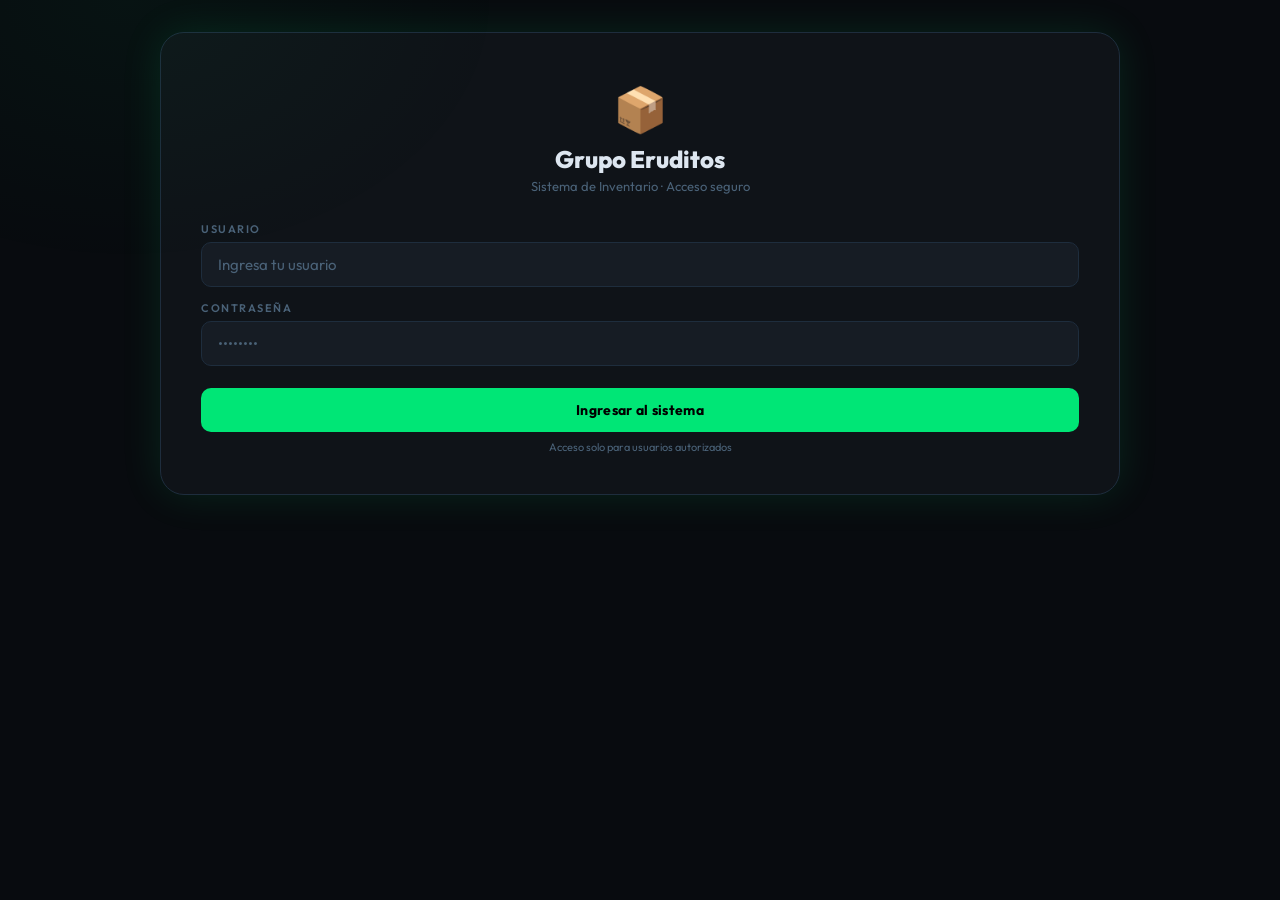
==== index.html @ ba146ebc "Pestañas_reportesPDF" ====
<!DOCTYPE html>
<html lang="es">
    <head>
        <meta charset="UTF-8">
        <meta name="viewport" content="width=device-width, initial-scale=1.0">
        <!--- PWA --->
<link rel="manifest" href="/manifest.json">
        <meta name="theme-color" content="#00e676">
        <meta name="mobile-web-app-capable" content="yes">
        <meta name="apple-mobile-web-app-status-bar-style" content="black-translucent">
        <meta name="apple-mobile-web-app-title" content="Eruditos">
        <link rel="apple-touch-icon" href="/icon192.png">
        <script>
            // TEMA CLARO/OSCURO
            (function() {
                const saved = localStorage.getItem('theme');
                const icon = document.getElementById('themeIcon');
                if (saved === 'light') {
                    document.documentElement.setAttribute('data-theme', 'light');
                    document.querySelector('meta[name=theme-color]').content = '#f0f2f5';
                    if (icon) icon.innerHTML = '<i class="fa-solid fa-sun"></i>';
                } else {
                    if (icon) icon.innerHTML = '<i class="fa-solid fa-moon"></i>';
                }
            })();
            function toggleTheme() {
                /* Circular Reveal al estilo Telegram usando View Transitions API */
                const html = document.documentElement;
                const meta = document.querySelector('meta[name=theme-color]');
                const icon = document.getElementById('themeIcon');
                const btn = document.getElementById('themeToggleBtn');
                const isLight = html.getAttribute('data-theme') === 'light';

                /* Determinar el nuevo tema */
                const newTheme = isLight ? 'dark' : 'light';
                const newThemeColor = newTheme === 'dark' ? '#080b0f' : '#f0f2f5';
                const iconHTML = newTheme === 'dark'
                    ? '<i class="fa-solid fa-moon"></i>'
                    : '<i class="fa-solid fa-sun"></i>';

                /* Calcular posición del botón para iniciar la animación desde ahí */
                if (btn) {
                    const rect = btn.getBoundingClientRect();
                    const cx = rect.left + rect.width / 2;   /* centro X del botón */
                    const cy = rect.top + rect.height / 2;    /* centro Y del botón */

                    /* Calcular el radio máximo necesario para cubrir toda la pantalla */
                    const maxRadius = Math.hypot(
                        Math.max(cx, window.innerWidth - cx),
                        Math.max(cy, window.innerHeight - cy)
                    );

                                        /* Setear variables CSS para la animación circular */
                    /* Solo pasamos coordenadas simples; la lógica de dirección está en los keyframes */
                    html.style.setProperty('--tx', cx + 'px');
                    html.style.setProperty('--ty', cy + 'px');
                    html.style.setProperty('--tr', maxRadius + 'px');
                }

                                /* Verificar soporte de View Transitions API */
                if (document.startViewTransition) {
                    /* Indicar dirección para que CSS sepa qué capa animar */
                    html.setAttribute('data-theme-direction', newTheme === 'light' ? 'expand' : 'retract');

                    /* Navegador moderno: animación circular */
                    document.startViewTransition(function() {
                        /* Cambiar el tema dentro del callback */
                        if (newTheme === 'dark') {
                            html.removeAttribute('data-theme');
                        } else {
                            html.setAttribute('data-theme', 'light');
                        }
                        meta.content = newThemeColor;
                        localStorage.setItem('theme', newTheme);
                        icon.innerHTML = iconHTML;
                    });
                } else {
                    /* Fallback: cambio instantáneo sin animación */
                    if (newTheme === 'dark') {
                        html.removeAttribute('data-theme');
                    } else {
                        html.setAttribute('data-theme', 'light');
                    }
                    meta.content = newThemeColor;
                    localStorage.setItem('theme', newTheme);
                    icon.innerHTML = iconHTML;
                }
            }

            // CODIGO ORIGINAL
            if ('serviceWorker'in navigator) {
                window.addEventListener('load', () => {
                    navigator.serviceWorker.register('/sw.js');
                }
                );
            }
        </script>
        <title>Sistema Inventario — Grupo Eruditos</title>
        <link href="https://fonts.googleapis.com/css2?family=DM+Mono:wght@400;500&family=Outfit:wght@400;600;700;800&display=swap" rel="stylesheet">
        <!-- Font Awesome 6 para iconos vectoriales -->
        <link rel="stylesheet" href="https://cdnjs.cloudflare.com/ajax/libs/font-awesome/6.4.2/css/all.min.css" crossorigin="anonymous" referrerpolicy="no-referrer">
        <!-- Font Awesome 6 para iconos vectoriales -->
        <style>
            :root {
                --bg: #080b0f;
                --surface: #0f1318;
                --surface2: #161c24;
                --surface3: #1c2530;
                --border: #1e2d3d;
                --accent: #00e676;
                --accent-dim: rgba(0,230,118,0.12);
                --accent-glow: rgba(0,230,118,0.25);
                --orange: #ff9800;
                --red: #ff4757;
                --blue: #2979ff;
                --purple: #b388ff;
                --teal: #00bcd4;
                --text: #dde6f0;
                --muted: #4a6278;
                --red-dim: rgba(255,71,87,0.12);
                --orange-dim: rgba(255,152,0,0.15);
                --blue-dim: rgba(41,121,255,0.15);
                --font: 'Outfit',sans-serif;
                --mono: 'DM Mono',monospace;
            }

            /* ===== TEMA CLARO ===== */
            [data-theme='light'] {
                --bg: #f0f2f5;
                --surface: #ffffff;
                --surface2: #f4f6f9;
                --surface3: #e8ecf1;
                --border: #d0d7de;
                --accent: #00c853;
                --accent-dim: rgba(0,200,83,0.10);
                --accent-glow: rgba(0,200,83,0.20);
                --orange: #e65100;
                --red: #d32f2f;
                --blue: #1565c0;
                --purple: #7c4dff;
                --teal: #00838f;
                --red-dim: rgba(211,47,47,0.12);
                --orange-dim: rgba(230,81,0,0.12);
                --blue-dim: rgba(21,101,192,0.12);
                --text: #1a2332;
                --muted: #6b7f94;
            }

            * {
                box-sizing: border-box;
                margin: 0;
                padding: 0;
            }

            body {
                background: var(--bg);
                font-family: var(--font);
                color: var(--text);
                min-height: 100vh;
                display: flex;
                justify-content: center;
                align-items: flex-start;
                padding: 20px 12px 40px;
            }

            /* ===== RESPONSIVE ===== */
            html { transition: padding 0.3s ease; }
            @media (min-width: 768px) {
                body { padding: 24px 32px 48px; }
            }
            @media (min-width: 1024px) {
                body { padding: 32px 48px 64px; }
            }
            @media (min-width: 1440px) {
                body { padding: 40px 64px 80px; }
            }

            body::before {
                content: '';
                position: fixed;
                top: -30vh;
                left: -20vw;
                width: 60vw;
                height: 60vh;
                background: radial-gradient(ellipse,rgba(0,230,118,0.04) 0%,transparent 70%);
                pointer-events: none;
                animation: orb 12s ease-in-out infinite alternate;
            }

            @keyframes orb {
                from {
                    transform: translate(0,0);
                }

                to {
                    transform: translate(20vw,15vh);
                }
            }
            @keyframes slideInFromRight {
                from { opacity: 0; transform: translateX(20px); }
                to   { opacity: 1; transform: translateX(0); }
            }
            @keyframes slideInFromLeft {
                from { opacity: 0; transform: translateX(-20px); }
                to   { opacity: 1; transform: translateX(0); }
            }
            /* Push-out animations para transicion entre pestanas */
            @keyframes slideOutToLeft {
                from { opacity: 1; transform: translateX(0); }
                to   { opacity: 0; transform: translateX(-60px); }
            }
            @keyframes slideOutToRight {
                from { opacity: 1; transform: translateX(0); }
                to   { opacity: 0; transform: translateX(60px); }
            }
            /* Seccion con transicion suave para snap-back/completion */
            .seccion.push-transitioning {
                transition: transform 0.35s cubic-bezier(0.25, 0.8, 0.25, 1), opacity 0.35s ease;
                will-change: transform, opacity;
            }
            .seccion.push-dragging {
                transition: none !important;
                will-change: transform;
                pointer-events: none;
            }
            /* Respetar prefers-reduced-motion */
            @media (prefers-reduced-motion: reduce) {
                .mode-tab .tab-icon,
                .nav-indicator,
                .mode-tab,
                .contenido-slider,
                .seccion,
                .seccion.push-transitioning,
                .seccion.push-dragging {
                    transition: none !important;
                    animation: none !important;
                }
            }
            
            .panel {
                background: var(--surface);
                width: 100%;
                max-width: 480px;
                border-radius: 18px;
                border: 1px solid var(--border);
                box-shadow: 0 0 40px rgba(0,230,118,0.06);
                overflow: hidden;
                transition: box-shadow 0.4s, max-width 0.3s ease;
            }

            @media (min-width: 768px) {
                .panel { max-width: 720px; border-radius: 20px; }
            }
            @media (min-width: 1024px) {
                .panel { max-width: 960px; border-radius: 24px; }
            }
            @media (min-width: 1440px) {
                .panel { max-width: 1200px; border-radius: 28px; }
            }

            .panel.ok {
                box-shadow: 0 0 50px var(--accent-glow);
            }

            .app-header {
                padding: 20px 24px 16px;
                border-bottom: 1px solid var(--border);
                display: flex;
                align-items: center;
                justify-content: space-between;
            }

            @media (min-width: 1024px) {
                .app-header { padding: 24px 32px 18px; }
                .brand h1 { font-size: 22px; }
            }
            @media (min-width: 1440px) {
                .app-header { padding: 28px 40px 20px; }
                .brand h1 { font-size: 24px; }
            }

            .brand h1 {
                font-size: 18px;
                font-weight: 800;
                color: #fff;
                letter-spacing: -0.3px;
            }

            .brand h1 span {
                color: var(--accent);
            }

            .brand small {
                font-size: 11px;
                color: var(--muted);
                font-family: var(--mono);
                letter-spacing: 1px;
            }

            .user-badge {
                display: flex;
                align-items: center;
                gap: 8px;
                background: var(--surface2);
                border: 1px solid var(--border);
                border-radius: 20px;
                padding: 5px 12px 5px 8px;
                font-size: 12px;
                cursor: pointer;
                transition: border-color 0.2s;
            }

            .user-badge:hover {
                border-color: var(--red);
            }

            .user-badge .avatar {
                width: 22px;
                height: 22px;
                border-radius: 50%;
                background: var(--accent-dim);
                display: flex;
                align-items: center;
                justify-content: center;
                font-size: 11px;
            }

            .user-badge .uname {
                font-weight: 600;
                color: #fff;
            }

            .user-badge .logout-hint {
                color: var(--muted);
                font-size: 10px;
            }

            .caja-badge {
                display: none;
                font-size: 9px;
                font-weight: 700;
                letter-spacing: 1px;
                font-family: var(--mono);
                padding: 2px 7px;
                border-radius: 20px;
                background: var(--accent-dim);
                color: var(--accent);
                border: 1px solid var(--accent);
                margin-top: 2px;
            }

            .rol-pill {
                display: inline-block;
                font-size: 9px;
                font-weight: 700;
                letter-spacing: 1px;
                text-transform: uppercase;
                padding: 2px 7px;
                border-radius: 20px;
                font-family: var(--mono);
            }

            .rol-ADMIN {
                background: var(--accent-dim);
                color: var(--accent);
                border: 1px solid var(--accent);
            }

            .rol-VENDEDOR {
                background: var(--orange-dim);
                color: var(--orange);
                border: 1px solid var(--orange);
            }

            .rol-ALMACEN {
                background: var(--blue-dim);
                color: #6eb4ff;
                border: 1px solid var(--blue);
            }

            .panel-body {
                padding: 20px 24px;
                max-height: calc(100vh - 160px);
                overflow-y: auto;
            }

            @media (min-width: 1024px) {
                .panel-body { padding: 24px 32px; max-height: calc(100vh - 140px); }
            }
            @media (min-width: 1440px) {
                .panel-body { padding: 28px 40px; }
            }

            #loginScreen {
                padding: 32px 24px 28px;
            }

            @media (min-width: 1024px) {
                #loginScreen { padding: 48px 40px 40px; }
                .login-logo h2 { font-size: 28px; }
                .login-logo .logo-icon { font-size: 52px; }
            }
            @media (min-width: 1440px) {
                #loginScreen { padding: 56px 48px 48px; }
            }

            .login-logo {
                text-align: center;
                margin-bottom: 28px;
            }

            .login-logo .logo-icon {
                font-size: 44px;
                display: block;
                margin-bottom: 8px;
            }

            .login-logo h2 {
                font-size: 24px;
                font-weight: 800;
                color: var(--text);
            }

            .login-logo p {
                color: var(--muted);
                font-size: 13px;
                margin-top: 4px;
            }

            .field-group {
                margin-bottom: 14px;
            }

            .field-label {
                font-size: 11px;
                font-weight: 600;
                letter-spacing: 1.5px;
                text-transform: uppercase;
                color: var(--muted);
                margin-bottom: 6px;
                display: block;
            }

            input,select,textarea {
                width: 100%;
                padding: 11px 14px;
                background: var(--surface2);
                border: 1px solid var(--border);
                border-radius: 10px;
                color: var(--text);
                font-size: 14px;
                font-family: var(--font);
                transition: border-color 0.2s,box-shadow 0.2s;
                outline: none;
                -webkit-appearance: none;
                -moz-appearance: none;
                appearance: none;
            }

            @media (min-width: 1024px) {
                input, select, textarea { padding: 12px 16px; font-size: 15px; }
            }

            input:focus,select:focus {
                border-color: var(--accent);
                box-shadow: 0 0 0 3px var(--accent-dim);
            }

            input::placeholder {
                color: var(--muted);
            }

            select option {
                background: #1c2530;
                color: #dde6f0;
            }
            [data-theme='light'] select option {
                background: #ffffff;
                color: #1a2332;
            }

            textarea {
                resize: vertical;
                min-height: 70px;
            }

            .btn {
                width: 100%;
                padding: 13px;
                border: none;
                border-radius: 10px;
                font-family: var(--font);
                font-weight: 700;
                font-size: 14px;
                cursor: pointer;
                transition: opacity 0.2s,transform 0.1s;
                letter-spacing: 0.3px;
            }

            .btn:active {
                transform: scale(0.98);
            }

            .btn:disabled {
                opacity: 0.4;
                cursor: not-allowed;
            }

            .btn-primary {
                background: var(--accent);
                color: #000;
            }

            .btn-primary:hover {
                opacity: 0.9;
            }

            .btn-orange {
                background: var(--orange);
                color: #000;
            }

            .btn-blue {
                background: var(--blue);
                color: #fff;
            }

            .btn-green {
                background: #00c853;
                color: #000;
            }

            .btn-red {
                background: var(--red);
                color: #fff;
            }

            .btn-purple {
                background: var(--purple);
                color: #000;
            }

            .btn-teal {
                background: var(--teal);
                color: #000;
            }

            .btn-ghost {
                background: transparent;
                border: 1px solid var(--border);
                color: var(--text);
            }

            .btn-ghost:hover {
                border-color: var(--accent);
                color: var(--accent);
            }

            .btn-sm {
                padding: 7px 12px;
                font-size: 12px;
                width: auto;
            }
            /* ===== BARRA DE NAVEGACION HORIZONTAL SCROLLABLE ===== */
            .mode-tabs {
                display: flex;
                flex-wrap: nowrap;
                overflow-x: auto;
                overflow-y: hidden;
                scroll-behavior: smooth;
                gap: 2px;
                background: var(--surface2);
                border-radius: 12px;
                padding: 6px 4px;
                margin-bottom: 14px;
                border: 1px solid var(--border);
                position: relative;
                scrollbar-width: thin;
                scrollbar-color: var(--accent-dim) transparent;
                -webkit-overflow-scrolling: auto;
            }

            .mode-tabs::-webkit-scrollbar { height: 3px; }
            .mode-tabs::-webkit-scrollbar-track { background: transparent; }
            .mode-tabs::-webkit-scrollbar-thumb {
                background: var(--accent-dim);
                border-radius: 10px;
            }

            /* Indicador animado bajo la pestana activa */
            .nav-indicator {
                position: absolute;
                bottom: 6px;
                height: 3px;
                background: var(--accent);
                border-radius: 3px;
                transition: left 0.35s cubic-bezier(0.25, 0.8, 0.25, 1.2),
                            width 0.35s cubic-bezier(0.25, 0.8, 0.25, 1.2);
                pointer-events: none;
                z-index: 2;
                box-shadow: 0 0 8px var(--accent-glow);
            }

            @media (min-width: 768px) {
                .mode-tabs { gap: 3px; padding: 6px; }
                .mode-tab { padding: 10px 12px; font-size: 12px; }
            }
            @media (min-width: 1024px) {
                .mode-tabs { gap: 4px; padding: 8px; border-radius: 14px; }
                .mode-tab { padding: 12px 16px; font-size: 13px; border-radius: 10px; }
            }
            @media (min-width: 1440px) {
                .mode-tabs { gap: 6px; padding: 8px 10px; }
                .mode-tab { padding: 14px 18px; font-size: 13px; }
            }

            /* Pestana individual */
            .mode-tab {
                flex: 0 0 auto;
                min-width: 60px;
                padding: 8px 10px;
                border-radius: 8px;
                text-align: center;
                cursor: pointer;
                font-size: 10px;
                font-weight: 600;
                color: var(--muted);
                transition: color 0.25s, background 0.25s;
                line-height: 1.3;
                white-space: nowrap;
                position: relative;
                z-index: 1;
                user-select: none;
                -webkit-tap-highlight-color: transparent;
            }

            .mode-tab.active {
                color: var(--accent);
                background: transparent;
            }

            .mode-tab .tab-icon {
                display: block;
                font-size: 16px;
                margin-bottom: 2px;
                transition: transform 0.3s cubic-bezier(0.34, 1.56, 0.64, 1);
            }

            .mode-tab.active .tab-icon {
                transform: scale(1.25);
            }

            @media (hover: hover) {
                .mode-tab:hover { color: var(--text); }
                .mode-tab:hover .tab-icon { transform: scale(1.1); }
                .mode-tab.active:hover { color: var(--accent); }
                .mode-tab.active:hover .tab-icon { transform: scale(1.25); }
            }

            .mode-tab.hidden-tab {
                display: none !important;
            }

            /* ===== CONTENEDOR DE CONTENIDO CON SWIPE ===== */
            .contenido-wrapper {
                position: relative;
                overflow: hidden;
                touch-action: pan-y;
                user-select: none;
                -webkit-user-select: none;
            }

            .contenido-slider {
                display: flex;
                transition: transform 0.35s cubic-bezier(0.25, 0.8, 0.25, 1);
                will-change: transform;
            }

            .contenido-slide {
                flex: 0 0 100%;
                width: 100%;
                min-height: 200px;
            }

            .sub-tabs {
                display: flex;
                gap: 4px;
                background: var(--surface3);
                border-radius: 10px;
                padding: 3px;
                margin-bottom: 14px;
                border: 1px solid var(--border);
                flex-wrap: wrap;
            }

            @media (min-width: 768px) {
                .sub-tabs { gap: 6px; padding: 5px; }
                .sub-tab { padding: 9px 8px; font-size: 12px; }
            }
            @media (min-width: 1024px) {
                .sub-tab { padding: 10px 12px; font-size: 13px; }
            }

            .sub-tab {
                flex: 1;
                padding: 7px 4px;
                border-radius: 7px;
                text-align: center;
                cursor: pointer;
                font-size: 11px;
                font-weight: 600;
                color: var(--muted);
                transition: all 0.2s;
            }

            .sub-tab.active {
                background: var(--surface2);
                color: #fff;
                border: 1px solid var(--border);
            }

            .sub-tab.hidden-tab {
                display: none;
            }

            .section-label {
                font-size: 10px;
                font-weight: 600;
                letter-spacing: 2px;
                text-transform: uppercase;
                color: var(--muted);
                margin-bottom: 10px;
                padding-bottom: 6px;
                border-bottom: 1px solid var(--border);
            }

            .row-2 {
                display: grid;
                grid-template-columns: 1fr 1fr;
                gap: 10px;
            }

            @media (min-width: 1024px) {
                .row-2 { gap: 16px; }
            }

            .row-3 {
                display: grid;
                grid-template-columns: 1fr 1fr 1fr;
                gap: 8px;
            }

            @media (min-width: 1024px) {
                .row-3 { gap: 14px; }
            }
            @media (min-width: 1440px) {
                .row-3 { grid-template-columns: 1fr 1fr 1fr 1fr; }
            }

            .mt-8 {
                margin-top: 8px;
            }

            .mt-12 {
                margin-top: 12px;
            }

            .mb-12 {
                margin-bottom: 12px;
            }

            .autocomplete {
                background: var(--surface3);
                border: 1px solid var(--border);
                border-radius: 8px;
                max-height: 160px;
                overflow-y: auto;
                margin-top: 4px;
                margin-bottom: 8px;
                display: none;
            }

            .autocomplete.show {
                display: block;
            }

            .ac-item {
                padding: 9px 12px;
                cursor: pointer;
                border-bottom: 1px solid var(--border);
                font-size: 13px;
                transition: background 0.15s;
            }

            .ac-item:last-child {
                border-bottom: none;
            }

            .ac-item:hover {
                background: var(--accent-dim);
            }

            .ac-item strong {
                color: var(--accent);
                font-weight: 600;
            }

            .ac-item small {
                color: var(--muted);
                font-size: 11px;
                display: block;
                margin-top: 1px;
            }

            .info-prod {
                font-size: 12px;
                color: var(--muted);
                margin-top: 2px;
                margin-bottom: 8px;
                padding: 8px 12px;
                background: var(--surface2);
                border-radius: 8px;
                border-left: 3px solid var(--accent);
                display: none;
            }

            .info-prod.show {
                display: block;
            }

            .stock-bajo {
                color: var(--red);
                font-weight: 700;
            }

            .carrito-header {
                display: flex;
                justify-content: space-between;
                align-items: center;
                margin: 14px 0 8px;
            }

            .carrito-header h3 {
                font-size: 14px;
                font-weight: 700;
                color: var(--text);
            }

            .carrito-total {
                font-size: 22px;
                font-weight: 800;
                color: var(--accent);
                font-family: var(--mono);
                text-align: right;
                margin: 10px 0 12px;
            }

            @media (min-width: 1024px) {
                .carrito-total { font-size: 28px; }
            }

            .carrito-total small {
                font-size: 12px;
                color: var(--muted);
                font-weight: 400;
            }

            table {
                width: 100%;
                font-size: 12px;
                border-collapse: collapse;
                background: var(--surface2);
                border-radius: 10px;
                overflow: hidden;
                border: 1px solid var(--border);
            }

            @media (min-width: 1024px) {
                table { font-size: 13px; }
                td, th { padding: 10px 10px; }
            }
            @media (min-width: 1440px) {
                table { font-size: 14px; }
                td, th { padding: 12px 14px; }
            }

            td,th {
                padding: 8px 6px;
                border-bottom: 1px solid var(--border);
                text-align: center;
            }

            th {
                background: var(--surface3);
                color: var(--accent);
                font-size: 10px;
                letter-spacing: 1px;
                text-transform: uppercase;
                font-weight: 600;
            }

            tr:last-child td {
                border-bottom: none;
            }

            .col-prod {
                text-align: left;
                padding-left: 10px;
                font-weight: 600;
            }

            .btn-del {
                background: none;
                border: none;
                color: var(--red);
                cursor: pointer;
                font-size: 14px;
                padding: 2px 6px;
                border-radius: 4px;
                transition: background 0.15s;
            }

            .btn-del:hover {
                background: var(--red-dim);
            }

            .estado-pendiente {
                color: var(--orange);
                font-weight: 700;
                font-size: 10px;
            }

            .estado-cancelado {
                color: var(--accent);
                font-weight: 700;
                font-size: 10px;
            }

            .rank-bar-wrap {
                background: var(--surface3);
                border-radius: 6px;
                height: 6px;
                width: 100%;
                margin-top: 4px;
            }

            .rank-bar {
                background: var(--accent);
                border-radius: 6px;
                height: 6px;
                transition: width 0.5s ease;
            }

            .rank-bar.orange {
                background: var(--orange);
            }

            .rank-num {
                font-family: var(--mono);
                font-size: 11px;
                color: var(--muted);
            }

            .reporte-totales {
                display: grid;
                grid-template-columns: 1fr 1fr;
                gap: 8px;
                margin-bottom: 14px;
            }

            @media (min-width: 768px) {
                .reporte-totales { grid-template-columns: 1fr 1fr 1fr; gap: 10px; }
            }
            @media (min-width: 1024px) {
                .reporte-totales { grid-template-columns: 1fr 1fr 1fr 1fr; gap: 12px; }
            }

            .reporte-total-card {
                background: var(--surface2);
                border: 1px solid var(--border);
                border-radius: 10px;
                padding: 10px 12px;
            }

            .reporte-total-card .rtc-label {
                font-size: 9px;
                letter-spacing: 1.5px;
                text-transform: uppercase;
                color: var(--muted);
                margin-bottom: 4px;
            }

            .reporte-total-card .rtc-val {
                font-family: var(--mono);
                font-size: 16px;
                font-weight: 700;
                color: var(--accent);
            }

            .mensaje {
                margin-top: 12px;
                padding: 10px 14px;
                border-radius: 8px;
                font-size: 13px;
                font-weight: 600;
                text-align: center;
                display: none;
                animation: fadeIn 0.2s ease;
            }

            @media (min-width: 1024px) {
                .mensaje { font-size: 14px; padding: 12px 18px; }
            }

            @keyframes fadeIn {
                from {
                    opacity: 0;
                    transform: translateY(-4px);
                }

                to {
                    opacity: 1;
                    transform: translateY(0);
                }
            }

            .msg-ok {
                background: var(--accent-dim);
                color: var(--accent);
                border: 1px solid var(--accent);
            }

            .msg-err {
                background: var(--red-dim);
                color: var(--red);
                border: 1px solid var(--red-dim);
            }

            .loader {
                display: none;
                margin: 10px auto;
                border: 3px solid var(--border);
                border-top: 3px solid var(--accent);
                border-radius: 50%;
                width: 28px;
                height: 28px;
                animation: spin 0.7s linear infinite;
            }

            @keyframes spin {
                0% {
                    transform: rotate(0deg)
                }

                100% {
                    transform: rotate(360deg)
                }
            }

            .search-result {
                background: var(--surface2);
                border: 1px solid var(--border);
                border-radius: 12px;
                padding: 14px;
                margin-top: 12px;
                animation: fadeIn 0.25s ease;
                display: none;
            }

            .search-result.show {
                display: block;
            }

            .sr-name {
                font-size: 16px;
                font-weight: 700;
                color: var(--text);
                margin-bottom: 10px;
                display: flex;
                align-items: center;
                gap: 8px;
            }

            .sr-grid {
                display: grid;
                grid-template-columns: 1fr 1fr;
                gap: 8px;
            }

            @media (min-width: 768px) {
                .sr-grid { grid-template-columns: 1fr 1fr 1fr; gap: 12px; }
            }
            @media (min-width: 1024px) {
                .sr-grid { grid-template-columns: 1fr 1fr 1fr 1fr; gap: 14px; }
            }

            .sr-field {
                background: var(--surface3);
                border-radius: 8px;
                padding: 9px 12px;
                border-left: 2px solid var(--border);
            }

            .sr-field.accent {
                border-left-color: var(--accent);
            }

            .sr-field.orange {
                border-left-color: var(--orange);
            }

            .sr-field.red {
                border-left-color: var(--red);
            }

            .sr-field.blue {
                border-left-color: var(--blue);
            }

            .sr-key {
                font-size: 9px;
                letter-spacing: 1.5px;
                text-transform: uppercase;
                color: var(--muted);
                margin-bottom: 3px;
            }

            .sr-val {
                font-family: var(--mono);
                font-size: 14px;
                font-weight: 500;
                color: #fff;
            }

            .sr-val.ok {
                color: var(--accent);
            }

            .sr-val.warn {
                color: var(--red);
            }

            .sr-val.orange {
                color: var(--orange);
            }

            .search-results-list {
                margin-top: 12px;
            }

            @media (min-width: 1024px) {
                .search-results-list { display: grid; grid-template-columns: 1fr 1fr; gap: 12px; }
            }

            .caja-card {
                background: var(--surface2);
                border: 1px solid var(--border);
                border-radius: 12px;
                padding: 14px;
                margin-bottom: 14px;
            }

            @media (min-width: 768px) {
                .caja-card { padding: 16px; }
            }

            .caja-card .caja-estado-ok {
                color: var(--accent);
                font-weight: 700;
                font-size: 13px;
            }

            .caja-card .caja-estado-err {
                color: var(--red);
                font-weight: 700;
                font-size: 13px;
            }

            .caja-card .caja-detalle {
                font-size: 12px;
                color: var(--muted);
                margin-top: 4px;
                font-family: var(--mono);
            }

            .abono-inline {
                background: var(--surface3);
                border: 1px solid var(--border);
                border-radius: 10px;
                padding: 12px;
                margin-top: 8px;
                display: none;
            }

            .abono-inline.show {
                display: block;
                animation: fadeIn 0.2s ease;
            }

            .tipo-venta {
                color: var(--orange);
                font-weight: 700;
                font-size: 10px;
            }

            .tipo-compra {
                color: #6eb4ff;
                font-weight: 700;
                font-size: 10px;
            }

            .oculto {
                display: none !important;
            }

            .divider {
                height: 1px;
                background: var(--border);
                margin: 16px 0;
            }

            .access-notice {
                font-size: 11px;
                color: var(--muted);
                text-align: center;
                margin-top: 8px;
            }

            .empty-state {
                color: var(--muted);
                text-align: center;
                padding: 20px;
                font-size: 13px;
            }

            .inventario-grid {
                display: grid;
                gap: 10px;
                margin-bottom: 14px;
            }

            @media (min-width: 768px) {
                .inventario-grid { grid-template-columns: 1fr 1fr; gap: 12px; }
            }
            @media (min-width: 1024px) {
                .inventario-grid { grid-template-columns: 1fr 1fr 1fr; gap: 14px; }
            }
            @media (min-width: 1440px) {
                .inventario-grid { grid-template-columns: 1fr 1fr 1fr 1fr; gap: 16px; }
            }

            .inventario-card {
                background: var(--surface2);
                border: 1px solid var(--border);
                border-radius: 10px;
                padding: 12px;
                display: grid;
                grid-template-columns: 60px 1fr 80px;
                gap: 10px;
                align-items: start;
            }

            @media (min-width: 1024px) {
                .inventario-card { grid-template-columns: 80px 1fr 120px; gap: 14px; padding: 16px; }
                .inventario-img { width: 80px; height: 80px; }
                .inventario-info .nombre { font-size: 14px; }
            }

            .inventario-img {
                width: 60px;
                height: 60px;
                border-radius: 8px;
                background: var(--surface3);
                display: flex;
                align-items: center;
                justify-content: center;
                font-size: 24px;
                overflow: hidden;
                border: 1px solid var(--border);
            }

            .inventario-img img {
                width: 100%;
                height: 100%;
                object-fit: cover;
            }

            .inventario-info {
                font-size: 12px;
            }

            .inventario-info .nombre {
                font-weight: 700;
                color: #fff;
                margin-bottom: 4px;
            }

            .inventario-info .detalle {
                color: var(--muted);
                font-size: 11px;
                margin: 2px 0;
            }

            .inventario-actions {
                display: flex;
                flex-direction: column;
                gap: 6px;
            }

            .btn-xs {
                padding: 6px 10px;
                font-size: 11px;
                width: 100%;
                border-radius: 6px;
                border: none;
                cursor: pointer;
                font-weight: 600;
                transition: all 0.2s;
            }

            .btn-xs-edit {
                background: var(--blue);
                color: #fff;
            }

            .btn-xs-edit:hover {
                opacity: 0.9;
            }

            .btn-xs-del {
                background: var(--red);
                color: #fff;
            }

            .btn-xs-del:hover {
                opacity: 0.9;
            }

            .modal-overlay {
                display: none;
                position: fixed;
                top: 0;
                left: 0;
                right: 0;
                bottom: 0;
                background: rgba(0,0,0,0.7);
                z-index: 1000;
                align-items: center;
                justify-content: center;
            }

            .modal-overlay.show {
                display: flex;
            }

            .modal-content {
                background: var(--surface);
                border: 1px solid var(--border);
                border-radius: 14px;
                padding: 20px;
                width: 90%;
                max-width: 400px;
                max-height: 80vh;
                overflow-y: auto;
            }

            @media (min-width: 768px) {
                .modal-content { max-width: 480px; padding: 24px; }
            }
            @media (min-width: 1024px) {
                .modal-content { max-width: 560px; padding: 28px; border-radius: 18px; }
            }

            .modal-header {
                font-size: 16px;
                font-weight: 700;
                color: var(--text);
                margin-bottom: 14px;
                padding-bottom: 10px;
                border-bottom: 1px solid var(--border);
            }

            .modal-close {
                position: absolute;
                top: 14px;
                right: 14px;
                background: none;
                border: none;
                color: var(--muted);
                font-size: 20px;
                cursor: pointer;
            }

            .carrito-miniaturas {
                display: flex;
                gap: 6px;
                margin-top: 8px;
                flex-wrap: wrap;
            }

            .miniatura {
                width: 70px;
                height: 70px;
                border-radius: 6px;
                border: 1px solid var(--accent);
                overflow: hidden;
                cursor: pointer;
                position: relative;
            }

            .miniatura img {
                width: 100%;
                height: 100%;
                object-fit: cover;
            }

            .miniatura-badge {
                position: absolute;
                top: 0;
                right: 0;
                background: var(--accent);
                color: #000;
                font-size: 10px;
                font-weight: 700;
                padding: 2px 4px;
                border-radius: 3px;
            }

            .caja-live-dot {
                display: inline-block;
                width: 7px;
                height: 7px;
                border-radius: 50%;
                background: var(--accent);
                margin-right: 5px;
                animation: pulse-dot 2s ease-in-out infinite;
            }

            @keyframes pulse-dot {
                0%,100% {
                    opacity: 1;
                    transform: scale(1);
                }

                50% {
                    opacity: 0.4;
                    transform: scale(0.7);
                }
            }

            .usuario-card {
                background: var(--surface2);
                border: 1px solid var(--border);
                border-radius: 10px;
                padding: 12px 14px;
                margin-bottom: 10px;
                display: flex;
                align-items: center;
                justify-content: space-between;
                gap: 10px;
            }

            .usuario-card .u-name {
                font-weight: 700;
                color: var(--text);
                font-size: 14px;
            }

            .usuario-card .u-estado-ok {
                font-size: 10px;
                color: var(--accent);
            }

            .usuario-card .u-estado-err {
                font-size: 10px;
                color: var(--red);
            }

            .usuario-card .u-actions {
                display: flex;
                gap: 6px;
                flex-shrink: 0;
            }

            .btn-icon {
                background: var(--surface3);
                border: 1px solid var(--border);
                color: var(--text);
                border-radius: 6px;
                padding: 5px 8px;
                font-size: 12px;
                cursor: pointer;
                transition: all 0.15s;
            }

            .btn-icon:hover {
                border-color: var(--accent);
                color: var(--accent);
            }

            .btn-icon.danger:hover {
                border-color: var(--red);
                color: var(--red);
            }

            .transf-arrow {
                display: flex;
                align-items: center;
                justify-content: center;
                gap: 8px;
                margin: 8px 0;
                font-size: 13px;
                font-weight: 700;
            }

            .transf-arrow .suc-pill {
                background: var(--surface3);
                border: 1px solid var(--border);
                border-radius: 6px;
                padding: 4px 10px;
                color: var(--text);
            }

            .transf-arrow .arrow {
                color: var(--teal);
                font-size: 18px;
            }

            .cierre-resumen {
                background: var(--surface3);
                border: 1px solid var(--border);
                border-radius: 10px;
                padding: 12px;
                margin-top: 10px;
                display: none;
            }

            @media (min-width: 1024px) {
                .cierre-resumen { padding: 16px; }
                .cierre-row { font-size: 14px; }
            }

            .cierre-resumen.show {
                display: block;
                animation: fadeIn 0.2s ease;
            }

            .cierre-row {
                display: flex;
                justify-content: space-between;
                align-items: center;
                padding: 5px 0;
                border-bottom: 1px solid var(--border);
                font-size: 13px;
            }

            .cierre-row:last-child {
                border-bottom: none;
                font-weight: 700;
                font-size: 14px;
            }

            .cierre-row .label {
                color: var(--muted);
            }

            .cierre-row .val {
                font-family: var(--mono);
            }

            .val-pos {
                color: var(--accent);
            }

            .val-neg {
                color: var(--red);
            }

            .val-neu {
                color: var(--text);
            }

            /* Láminas */
            .lamina-card {
                background: var(--surface2);
                border: 1px solid var(--border);
                border-radius: 10px;
                padding: 12px 14px;
                margin-bottom: 10px;
                display: flex;
                align-items: center;
                justify-content: space-between;
                gap: 10px;
                animation: fadeIn 0.2s ease;
            }

            @media (min-width: 1024px) {
                .lamina-card { padding: 14px 18px; }
                .lamina-card .lam-titulo { font-size: 15px; }
            }

            .lamina-card .lam-titulo {
                font-weight: 700;
                color: var(--text);
                font-size: 13px;
                margin-bottom: 3px;
            }

            .lamina-card .lam-meta {
                font-size: 11px;
                color: var(--muted);
            }

            .lamina-card .lam-actions {
                display: flex;
                gap: 6px;
                flex-shrink: 0;
                align-items: center;
            }

            .lam-estado-disponible {
                font-size: 10px;
                font-weight: 700;
                color: var(--accent);
                background: var(--accent-dim);
                border: 1px solid var(--accent);
                border-radius: 20px;
                padding: 2px 8px;
                white-space: nowrap;
            }

            .lam-estado-sinstock {
                font-size: 10px;
                font-weight: 700;
                color: var(--red);
                background: var(--red-dim);
                border: 1px solid var(--red);
                border-radius: 20px;
                padding: 2px 8px;
                white-space: nowrap;
            }

            /* Servicios */
            .srv-resumen-bloque {
                background: var(--surface2);
                border: 1px solid var(--border);
                border-radius: 10px;
                padding: 12px 14px;
                margin-bottom: 10px;
            }

            @media (min-width: 1024px) {
                .srv-resumen-bloque { padding: 16px 18px; }
                .srv-resumen-fila { font-size: 14px; }
            }

            .srv-resumen-titulo {
                font-size: 10px;
                font-weight: 700;
                letter-spacing: 1.5px;
                text-transform: uppercase;
                color: var(--muted);
                margin-bottom: 8px;
            }

            .srv-resumen-fila {
                display: flex;
                justify-content: space-between;
                align-items: center;
                padding: 4px 0;
                border-bottom: 1px solid var(--border);
                font-size: 13px;
            }

            .srv-resumen-fila:last-child {
                border-bottom: none;
                font-weight: 700;
                color: var(--text);
            }

            .srv-resumen-fila .srv-val {
                font-family: var(--mono);
                color: var(--accent);
            }

            .srv-tabla-row td {
                font-size: 11px;
            }

            .srv-sucursal-select {
                margin-bottom: 12px;
            }
  /* Toast */
  #toastContainer {
    position: fixed;
    top: 20px;
    left: 50%;
    transform: translateX(-50%);
    z-index: 9999;
    display: flex;
    flex-direction: column;
    gap: 8px;
    align-items: center;
    pointer-events: none;
  }
  .toast {
    background: var(--surface3);
    border: 1px solid var(--border);
    border-radius: 10px;
    padding: 10px 16px;
    font-size: 13px;
    color: var(--text);
    display: flex;
    align-items: center;
    gap: 12px;
    min-width: 240px;
    max-width: 340px;
    pointer-events: all;
    box-shadow: 0 4px 20px rgba(0,0,0,0.4);
    animation: toastIn 0.25s ease;
  }
  .toast.saliendo { animation: toastOut 0.3s ease forwards; }
  @keyframes toastIn {
    from { opacity:0; transform:translateY(-12px); }
    to   { opacity:1; transform:translateY(0); }
  }
  @keyframes toastOut {
    from { opacity:1; transform:translateY(0); }
    to   { opacity:0; transform:translateY(-12px); }
  }
  .toast-msg { flex:1; font-weight:600; }
  .toast-undo {
    background: var(--accent);
    color: #000;
    border: none;
    border-radius: 6px;
    padding: 4px 10px;
    font-size: 12px;
    font-weight: 700;
    cursor: pointer;
    font-family: var(--font);
    white-space: nowrap;
  }
  .toast-progress {
    position: absolute;
    top: 0; left: 0;
    height: 3px;
    background: var(--accent);
    border-radius: 10px 10px 0 0;
    transition: width linear;
  }

  /*— Swipe en filas del carrito — */
  #carritoBody tr {
    position: relative;
    transition: transform 0.2s ease, opacity 0.2s ease;
  }
  #carritoBody tr.swipe-out {
    transform: translateX(80px);
    opacity: 0;
  }

  /* — Atajos de teclado: highlight del input activo — */
  input:focus { outline: none; }

          /* ============================================
             SCROLLBAR PERSONALIZADA
             ============================================ */
          /* WebKit (Chrome, Safari, Edge, Opera) */
          ::-webkit-scrollbar {
            width: 6px;
            height: 6px;
          }
          ::-webkit-scrollbar-track {
            background: var(--surface2);
            border-radius: 10px;
          }
          ::-webkit-scrollbar-thumb {
            background: var(--border);
            border-radius: 10px;
            transition: background 0.2s;
          }
          ::-webkit-scrollbar-thumb:hover {
            background: var(--accent);
          }
          /* Firefox */
          * {
            scrollbar-width: thin;
            scrollbar-color: var(--border) var(--surface2);
          }
          /* Scrollbar en modo claro */
          [data-theme='light'] ::-webkit-scrollbar-track {
            background: #e8ecf1;
          }
          [data-theme='light'] ::-webkit-scrollbar-thumb {
            background: #c0c8d4;
          }
          [data-theme='light'] ::-webkit-scrollbar-thumb:hover {
            background: #00c853;
          }
          [data-theme='light'] * {
            scrollbar-color: #c0c8d4 #e8ecf1;
          }

          /* Scroll suave en toda la pagina */
          html {
            scroll-behavior: smooth;
          }

          /* ============================================
             ANIMACIONES NUEVAS
             ============================================ */

          /* Pulse sutil para botones principales */
          @keyframes pulse-soft {
            0%, 100% { box-shadow: 0 0 0 0 var(--accent-glow); }
            50% { box-shadow: 0 0 0 6px rgba(0,230,118,0); }
          }
          .btn-primary {
            animation: pulse-soft 2.5s ease-in-out infinite;
          }

          /* Shimmer / brillo tipo loading */
          @keyframes shimmer {
            0% { background-position: -200% 0; }
            100% { background-position: 200% 0; }
          }
          .shimmer {
            background: linear-gradient(90deg, var(--surface2) 25%, var(--surface3) 50%, var(--surface2) 75%);
            background-size: 200% 100%;
            animation: shimmer 1.5s ease-in-out infinite;
            border-radius: 8px;
          }

          /* Slide-in desde abajo (paneles, cards) */
          @keyframes slideUp {
            from { opacity: 0; transform: translateY(20px); }
            to   { opacity: 1; transform: translateY(0); }
          }
          .slide-up {
            animation: slideUp 0.35s ease forwards;
          }

          /* Scale-in (modales, popups) */
          @keyframes scaleIn {
            from { opacity: 0; transform: scale(0.92); }
            to   { opacity: 1; transform: scale(1); }
          }
          .scale-in {
            animation: scaleIn 0.25s ease forwards;
          }

          /* Bounce suave para notificaciones / badges */
          @keyframes bounce-soft {
            0%, 100% { transform: translateY(0); }
            40% { transform: translateY(-4px); }
            60% { transform: translateY(-2px); }
          }
          .bounce-soft {
            animation: bounce-soft 0.6s ease;
          }




          /* Animacion de entrada para el login */
          @keyframes fadeSlideUp {
            from { opacity: 0; transform: translateY(30px); }
            to   { opacity: 1; transform: translateY(0); }
          }
          #loginScreen {
            animation: fadeSlideUp 0.55s ease forwards;
          }

          /* Brillo de entrada del panel */
          @keyframes panelGlow {
            0% { box-shadow: 0 0 10px rgba(0,230,118,0); }
            100% { box-shadow: 0 0 40px rgba(0,230,118,0.12); }
          }
          .panel {
            animation: panelGlow 1.2s ease forwards;
          }

                    /* Transicion suave al cambiar de seccion */
          .seccion-transition {
            animation: fadeIn 0.25s ease;
          }

          /* Hover effects para cards en dispositivos con hover */
          @media (hover: hover) {
            .inventario-card:hover,
            .caja-card:hover,
            .lamina-card:hover,
            .usuario-card:hover,
            .srv-resumen-bloque:hover {
              border-color: var(--accent);
              box-shadow: 0 0 20px var(--accent-dim);
              transition: all 0.25s ease;
            }
          }

          /* En mobile no hay hover, aseguramos que no haya efectos raros */
          @media (hover: none) {
            .inventario-card:hover,
            .caja-card:hover,
            .lamina-card:hover,
            .usuario-card:hover,
            .srv-resumen-bloque:hover {
              border-color: var(--border);
              box-shadow: none;
            }
          }
          /* BOTON TOGGLE TEMA — Circular Reveal (Telegram-style) */
          .theme-toggle {
            background: var(--surface2);
            border: 1px solid var(--border);
            border-radius: 50%;
            width: 38px;
            height: 38px;
            display: flex;
            align-items: center;
            justify-content: center;
            cursor: pointer;
            transition: border-color 0.2s ease, background 0.3s ease, transform 0.2s ease;
            flex-shrink: 0;
            margin-right: 6px;
            position: relative;
            z-index: 100;
          }
          .theme-toggle:hover {
            border-color: var(--accent);
            transform: scale(1.08);
          }
          .theme-toggle:active {
            transform: scale(0.94);
          }
                    .theme-toggle-icon {
            font-size: 17px;
            line-height: 1;
            transition: transform 0.4s cubic-bezier(0.34, 1.56, 0.64, 1);
            display: flex;
            align-items: center;
            justify-content: center;
          }
          /* Luna iluminada en amarillo en tema oscuro */
          .theme-toggle-icon .fa-moon {
            color: #f5c542;
          }
          [data-theme='light'] .theme-toggle-icon {
            transform: rotate(180deg);
          }
          @media (min-width: 1024px) {
            .theme-toggle { width: 42px; height: 42px; }
            .theme-toggle-icon { font-size: 19px; }
          }

                    /* ===== CIRCULAR REVEAL — View Transitions API ===== */
          /*
           * Dirección controlada por data-theme-direction en el HTML:
           *   expand  (→ claro):  anima ::view-transition-new (círculo crece)
           *   retract (→ oscuro): anima ::view-transition-old (círculo se encoge)
           * Esto evita el parpadeo al cambiar a tema claro.
           */

          /* Fondo del viewport durante la transicion (se ve al encogerse la capa old) */
          ::view-transition {
            background-color: var(--bg, #080b0f);
          }

          [data-theme-direction="expand"]::view-transition-new(root) {
            animation: circularRevealExpand 450ms cubic-bezier(0.4, 0, 0.2, 1) forwards;
          }
          [data-theme-direction="expand"]::view-transition-old(root) {
            animation: none;
          }
          [data-theme-direction="retract"]::view-transition-old(root) {
            animation: circularRevealRetract 450ms cubic-bezier(0.4, 0, 0.2, 1) forwards;
          }
          [data-theme-direction="retract"]::view-transition-new(root) {
            animation: none;
            opacity: 0;
          }

                    @keyframes circularRevealExpand {
            from { clip-path: circle(0% at var(--tx, 50%) var(--ty, 50%)); }
            to   { clip-path: circle(var(--tr, 150vmax) at var(--tx, 50%) var(--ty, 50%)); }
          }
          @keyframes circularRevealRetract {
            from { clip-path: circle(var(--tr, 150vmax) at var(--tx, 50%) var(--ty, 50%)); }
            to   { clip-path: circle(0% at var(--tx, 50%) var(--ty, 50%)); }
          }

          /* Respetar prefers-reduced-motion: desactivar animación circular */
          @media (prefers-reduced-motion: reduce) {
            ::view-transition-new(root) {
              animation: none !important;
            }
            ::view-transition-old(root) {
              animation: none !important;
            }
          }


          /* Transicion suave al cambiar de tema */
          *, *::before, *::after {
            transition: background-color 0.3s ease,
                        border-color 0.25s ease,
                        color 0.25s ease,
                        box-shadow 0.25s ease;
          }
          body { transition: background-color 0.3s ease, padding 0.3s ease; }

        /* ===== PDF PRINT STYLES ===== */
        @media print {
          /* Hide everything except the receipt/report */
          body > *:not(#printArea) { display: none !important; }
          #printArea {
            display: block !important;
            position: absolute;
            left: 0;
            top: 0;
            width: 100%;
            padding: 20px;
            font-family: -apple-system, BlinkMacSystemFont, 'Segoe UI', Roboto, sans-serif;
            color: #000;
            background: #fff;
          }
          #printArea * { color: #000 !important; }
          #printArea .print-header { text-align: center; border-bottom: 2px solid #000; padding-bottom: 12px; margin-bottom: 16px; }
          #printArea .print-header .print-logo { font-size: 22px; font-weight: 700; margin: 0 0 4px; }
          #printArea .print-header .print-sub { font-size: 11px; color: #555 !important; }
          #printArea .print-title { font-size: 16px; font-weight: 700; text-align: center; margin: 12px 0; }
          #printArea .print-meta { font-size: 11px; color: #555 !important; margin-bottom: 10px; text-align: center; }
          #printArea table { width: 100%; border-collapse: collapse; font-size: 11px; margin-bottom: 12px; }
          #printArea table th { background: #eee; padding: 6px 8px; text-align: left; border-bottom: 2px solid #000; font-weight: 700; font-size: 10px; }
          #printArea table td { padding: 5px 8px; border-bottom: 1px solid #ddd; }
          #printArea .print-summary { display: flex; gap: 12px; flex-wrap: wrap; margin-top: 10px; }
          #printArea .print-summary-card { border: 1px solid #ddd; padding: 10px 16px; border-radius: 6px; flex: 1; min-width: 120px; text-align: center; }
          #printArea .print-summary-card .psc-label { font-size: 10px; color: #555 !important; }
          #printArea .print-summary-card .psc-val { font-size: 18px; font-weight: 700; }
          #printArea .print-footer { text-align: center; font-size: 10px; color: #888 !important; margin-top: 20px; border-top: 1px solid #ccc; padding-top: 10px; }
          #printArea .print-row-2 { display: flex; gap: 16px; margin-bottom: 8px; }
          #printArea .print-row-2 > div { flex: 1; }
        }
        .no-print { }
        @media print {
          .no-print { display: none !important; }
        }
        </style>
    </head>
    <body>
        <div class="panel" id="mainPanel">
            <div id="loginScreen">
                <div class="login-logo">
                    <span class="logo-icon">📦</span>
                    <h2>Grupo Eruditos</h2>
                    <p>Sistema de Inventario · Acceso seguro</p>
                </div>
                <div class="field-group">
                    <label class="field-label">Usuario</label>
                    <input id="loginUser" type="text" placeholder="Ingresa tu usuario" autocomplete="username" onkeydown="if(event.key==='Enter')loginSubmit()">
                </div>
                <div class="field-group">
                    <label class="field-label">Contraseña</label>
                    <input id="loginPass" type="password" placeholder="••••••••" autocomplete="current-password" onkeydown="if(event.key==='Enter')loginSubmit()">
                </div>
                <div class="loader" id="loginLoader"></div>
                <div id="loginMsg" class="mensaje"></div>
                <button class="btn btn-primary mt-8" onclick="loginSubmit()">Ingresar al sistema</button>
                <p class="access-notice">Acceso solo para usuarios autorizados</p>
            </div>
            <div id="appScreen" class="oculto">
                <div class="app-header">
                    <div class="brand">
                        <h1>
                            📦 <span>Eruditos</span>
                        </h1>
                        <small>INVENTARIO v2.8</small>
                    </div>
                    <button class="theme-toggle" id="themeToggleBtn" onclick="toggleTheme()" title="Cambiar tema claro/oscuro">
                        <span class="theme-toggle-icon" id="themeIcon"><i class="fa-solid fa-moon"></i></span>
                    </button>
                    <div class="user-badge" onclick="cerrarSesion()" title="Cerrar sesión">
                        <div class="avatar">👤</div>
                        <div>
                            <div class="uname" id="badgeUser">-</div>
                            <div id="badgeRol" class="rol-pill"></div>
                            <div id="cajaBadge" class="caja-badge">🟢 CAJA ABIERTA</div>
                            <div class="logout-hint" style="margin-top:2px">Cerrar sesión</div>
                        </div>
                    </div>
                </div>
                <div class="panel-body">
                    <div class="mode-tabs">
                        <div class="nav-indicator" id="navIndicator"></div>
                        <div class="mode-tab" onclick="setModo('VENTA')" id="tab-VENTA" aria-label="Venta">
                            <span class="tab-icon"><i class="fa-solid fa-sack-dollar"></i></span>
                            Venta
                        </div>
                        <div class="mode-tab" onclick="setModo('COMPRA')" id="tab-COMPRA" aria-label="Compra">
                            <span class="tab-icon"><i class="fa-solid fa-cart-shopping"></i></span>
                            Compra
                        </div>
                        <div class="mode-tab" onclick="setModo('GASTO')" id="tab-GASTO" aria-label="Gastos">
                            <span class="tab-icon"><i class="fa-solid fa-hand-holding-dollar"></i></span>
                            Gastos
                        </div>
                        <div class="mode-tab" onclick="setModo('CAJA')" id="tab-CAJA" aria-label="Caja">
                            <span class="tab-icon"><i class="fa-solid fa-cash-register"></i></span>
                            Caja
                        </div>
                        <div class="mode-tab" onclick="setModo('CUENTAS')" id="tab-CUENTAS" aria-label="Cuentas">
                            <span class="tab-icon"><i class="fa-solid fa-file-invoice-dollar"></i></span>
                            Cuentas
                        </div>
                        <div class="mode-tab" onclick="setModo('DEVOLUCIONES')" id="tab-DEVOLUCIONES" aria-label="Devoluciones">
                            <span class="tab-icon"><i class="fa-solid fa-rotate-left"></i></span>
                            Devol.
                        </div>
                        <div class="mode-tab" onclick="setModo('TRANSFERENCIAS')" id="tab-TRANSFERENCIAS" aria-label="Transferencias">
                            <span class="tab-icon"><i class="fa-solid fa-right-left"></i></span>
                            Transf.
                        </div>
                        <div class="mode-tab" onclick="setModo('REPORTES')" id="tab-REPORTES" aria-label="Reportes">
                            <span class="tab-icon"><i class="fa-solid fa-chart-simple"></i></span>
                            Report.
                        </div>
                        <div class="mode-tab" onclick="setModo('BUSQUEDA')" id="tab-BUSQUEDA" aria-label="Buscar">
                            <span class="tab-icon"><i class="fa-solid fa-magnifying-glass"></i></span>
                            Buscar
                        </div>
                        <div class="mode-tab" onclick="setModo('LAMINAS')" id="tab-LAMINAS" aria-label="Laminas">
                            <span class="tab-icon"><i class="fa-solid fa-images"></i></span>
                            Laminas
                        </div>
                        <div class="mode-tab" onclick="setModo('SERVICIOS')" id="tab-SERVICIOS" aria-label="Servicios">
                            <span class="tab-icon"><i class="fa-solid fa-print"></i></span>
                            Servicios
                        </div>
                        <div class="mode-tab" onclick="setModo('INVENTARIO')" id="tab-INVENTARIO" aria-label="Inventario">
                            <span class="tab-icon"><i class="fa-solid fa-boxes-stacked"></i></span>
                            Inventario
                        </div>
                        <div class="mode-tab" onclick="setModo('USUARIOS')" id="tab-USUARIOS" aria-label="Usuarios">
                            <span class="tab-icon"><i class="fa-solid fa-users"></i></span>
                            Usuarios
                        </div>
                    </div>
                    <!-- VENTA -->
                    <div id="seccion-VENTA" class="oculto">
                        <div class="section-label">Registrar venta</div>
                        <div class="row-2 mb-12">
                            <div class="field-group" style="margin:0">
                                <label class="field-label">Sucursal</label>
                                <select id="sucursalVenta">
                                    <option value="">🏪 Seleccionar</option>
                                    <option value="ERUDITOS">ERUDITOS</option>
                                    <option value="CENTRAL">CENTRAL</option>
                                </select>
                            </div>
                            <div class="field-group" style="margin:0">
                                <label class="field-label">Vendedor</label>
                                <input id="usuarioVenta" placeholder="Opcional">
                            </div>
                        </div>
                        <div class="field-group">
                            <label class="field-label">Producto</label>
                            <input id="productoVenta" placeholder="🔎 Escribe para buscar..." onkeyup="buscarProductoVenta()">
                            <div id="listaVenta" class="autocomplete"></div>
                            <div id="infoProductoVenta" class="info-prod"></div>
                        </div>
                        <div class="field-group">
                            <label class="field-label">Cantidad</label>
                            <input id="cantidadVenta" type="number" min="1" placeholder="0">
                        </div>
                        <button class="btn btn-green mb-12" onclick="agregarCarrito()">+ Agregar al carrito</button>
                        <div class="carrito-header">
                            <h3 id="tituloCarrito">
                                🛒 Carrito <span style="color:var(--muted)">(0)</span>
                            </h3>
                        </div>
                        <table>
                            <thead>
                                <tr>
                                    <th class="col-prod">Producto</th>
                                    <th>Cant</th>
                                    <th>Precio</th>
                                    <th>Total</th>
                                    <th></th>
                                </tr>
                            </thead>
                            <tbody id="carritoBody"></tbody>
                        </table>
                        <div id="carritoMiniaturas" class="carrito-miniaturas"></div>
                        <div class="carrito-total">
                            <small>TOTAL A COBRAR</small>
                            <br>
                            <span id="totalVenta">Bs 0.00</span>
                        </div>
                        <div class="row-2 mb-12">
                            <div class="field-group" style="margin:0">
                                <label class="field-label">Método de pago</label>
                                <select id="metodoPagoVenta" onchange="toggleClienteVenta()">
                                    <option value="EFECTIVO">💵 Efectivo</option>
                                    <option value="TRANSFERENCIA">🏦 Transferencia</option>
                                    <option value="CREDITO">📝 Crédito</option>
                                </select>
                            </div>
                            <div class="field-group oculto" style="margin:0" id="campoClienteVenta">
                                <label class="field-label">Cliente</label>
                                <input id="clienteVenta" placeholder="Nombre del cliente">
                            </div>
                        </div>
                        <div class="loader" id="loaderVenta"></div>
                        <button class="btn btn-orange" id="btnCobrar" onclick="cobrar()"><i class="fa-solid fa-cash-register"></i> COBRAR</button>
                        <button class="btn btn-ghost btn-sm no-print" id="btnComprobante" onclick="imprimirComprobante()" style="display:none;margin-top:8px"><i class="fa-solid fa-file-pdf"></i> Comprobante</button>
                    </div>
                    <!-- COMPRA -->
                    <div id="seccion-COMPRA" class="oculto">
                        <div class="section-label">Registrar compra</div>
                        <div class="field-group">
                            <label class="field-label">Sucursal</label>
                            <select id="sucursalCompra">
                                <option value="">🏪 Seleccionar</option>
                                <option value="ERUDITOS">ERUDITOS</option>
                                <option value="CENTRAL">CENTRAL</option>
                            </select>
                        </div>
                        <div class="field-group">
                            <label class="field-label">Producto</label>
                            <input id="productoCompra" placeholder="🔎 Escribe para buscar o crear..." onkeyup="buscarProductoCompra()">
                            <div id="listaCompra" class="autocomplete"></div>
                            <div id="infoCompra" class="info-prod"></div>
                        </div>
                        <div class="field-group">
                            <label class="field-label">Categoría</label>
                            <input id="categoriaCompra" placeholder="Ej: Cartulinas, bolígrafos...">
                        </div>
                        <div class="row-2">
                            <div class="field-group" style="margin:0">
                                <label class="field-label">Costo paquete</label>
                                <input id="costoCompra" type="number" min="0.01" step="0.01" placeholder="Bs 0.00">
                            </div>
                            <div class="field-group" style="margin:0">
                                <label class="field-label">Precio venta</label>
                                <input id="precioVentaCompra" type="number" min="0.01" step="0.01" placeholder="Bs 0.00">
                            </div>
                        </div>
                        <div class="row-2 mt-8">
                            <div class="field-group" style="margin:0">
                                <label class="field-label">Cant. paquetes</label>
                                <input id="cantidadCompra" type="number" min="1" placeholder="0">
                            </div>
                            <div class="field-group" style="margin:0">
                                <label class="field-label">Unid. x paquete</label>
                                <input id="unidadesCompra" type="number" min="1" placeholder="0">
                            </div>
                        </div>
                        <div class="field-group mt-8">
                            <label class="field-label">Proveedor</label>
                            <input id="proveedorCompra" placeholder="Nombre del proveedor">
                        </div>
                        <div class="row-2">
                            <div class="field-group" style="margin:0">
                                <label class="field-label">Fecha entrada</label>
                                <input id="fechaCompra" type="date">
                            </div>
                            <div class="field-group" style="margin:0">
                                <label class="field-label">Ubicación</label>
                                <input id="ubicacionCompra" placeholder="Ej: Mostrador">
                            </div>
                        </div>
                        <div class="row-2 mt-8">
                            <div class="field-group" style="margin:0">
                                <label class="field-label">Método de pago</label>
                                <select id="metodoPagoCompra" onchange="toggleClienteCompra()">
                                    <option value="EFECTIVO">💵 Efectivo</option>
                                    <option value="TRANSFERENCIA">🏦 Transferencia</option>
                                    <option value="CREDITO">📝 Crédito (C×P)</option>
                                </select>
                            </div>
                            <div class="field-group oculto" style="margin:0" id="campoClienteCompra">
                                <label class="field-label">Acreedor</label>
                                <input id="clienteCompra" placeholder="Nombre del acreedor">
                            </div>
                        </div>
                        <div class="loader" id="loaderCompra"></div>
                        <button class="btn btn-green mt-8" onclick="registrarCompra()">✅ Registrar Compra</button>
                    </div>
                    <!-- GASTO -->
                    <div id="seccion-GASTO" class="oculto">
                        <div class="section-label">Registrar gasto operativo</div>
                        <div class="field-group">
                            <label class="field-label">Sucursal</label>
                            <select id="sucursalGasto">
                                <option value="">🏪 Seleccionar</option>
                                <option value="ERUDITOS">ERUDITOS</option>
                                <option value="CENTRAL">CENTRAL</option>
                            </select>
                        </div>
                        <div class="field-group">
                            <label class="field-label">Concepto</label>
                            <input id="gastoConcepto" placeholder="Ej: Mantenimiento, servicios básicos...">
                        </div>
                        <div class="row-2">
                            <div class="field-group" style="margin:0">
                                <label class="field-label">Categoría</label>
                                <select id="gastoCategoria">
                                    <option value="">Seleccionar...</option>
                                    <option value="FIJO">💡 Fijo</option>
                                    <option value="OPERATIVO">🛠️ Operativo</option>
                                    <option value="ADMINISTRATIVO">📝 Administrativo</option>
                                    <option value="VARIABLE">🔀 Variable</option>
                                    <option value="VARIOS O IMPREVISTOS">❓ Varios o imprevistos</option>
                                </select>
                            </div>
                            <div class="field-group" style="margin:0">
                                <label class="field-label">Importe (Bs)</label>
                                <input id="gastoImporte" type="number" min="0.01" step="0.01" placeholder="0.00">
                            </div>
                        </div>
                        <div class="row-2 mt-8">
                            <div class="field-group" style="margin:0">
                                <label class="field-label">Responsable</label>
                                <input id="gastoPersona" placeholder="Nombre">
                            </div>
                            <div class="field-group" style="margin:0">
                                <label class="field-label">Fecha</label>
                                <input id="gastoFecha" type="date">
                            </div>
                        </div>
                        <div class="row-2 mt-8">
                            <div class="field-group" style="margin:0">
                                <label class="field-label">Método de pago</label>
                                <select id="metodoPagoGasto" onchange="toggleAcreedorGasto()">
                                    <option value="EFECTIVO">💵 Efectivo</option>
                                    <option value="TRANSFERENCIA">🏦 Transferencia</option>
                                    <option value="CREDITO">📝 Crédito (C×P)</option>
                                </select>
                            </div>
                            <div class="field-group oculto" style="margin:0" id="campoAcreedorGasto">
                                <label class="field-label">Acreedor</label>
                                <input id="gastoAcreedor" placeholder="Nombre del acreedor">
                            </div>
                        </div>
                        <div class="field-group mt-8">
                            <label class="field-label">Notas</label>
                            <textarea id="gastoNotas" placeholder="Detalles adicionales (opcional)"></textarea>
                        </div>
                        <div class="loader" id="loaderGasto"></div>
                        <button class="btn btn-primary mt-8" onclick="registrarGasto()">💸 Registrar Gasto</button>
                    </div>
                    <!-- CAJA -->
                    <div id="seccion-CAJA" class="oculto">
                        <div class="section-label">Gestión de caja diaria</div>
                        <div style="display:grid;grid-template-columns:1fr 1fr;gap:10px;margin-bottom:14px">
                            <div id="cajaCardEruditos" class="caja-card" style="margin:0">
                                <div class="sr-key" style="margin-bottom:6px">ERUDITOS</div>
                                <div id="cajaTxtEruditos" class="caja-estado-err">🔴 Cerrada</div>
                                <div id="cajaDetEruditos" class="caja-detalle"></div>
                            </div>
                            <div id="cajaCardCentral" class="caja-card" style="margin:0">
                                <div class="sr-key" style="margin-bottom:6px">CENTRAL</div>
                                <div id="cajaTxtCentral" class="caja-estado-err">🔴 Cerrada</div>
                                <div id="cajaDetCentral" class="caja-detalle"></div>
                            </div>
                        </div>
                        <div class="sub-tabs">
                            <div class="sub-tab active" onclick="setSubModoCaja('APERTURA')" id="subtab-caja-APERTURA">🔓 Apertura</div>
                            <div class="sub-tab" onclick="setSubModoCaja('CIERRE')" id="subtab-caja-CIERRE">🔒 Cierre</div>
                            <div class="sub-tab" onclick="setSubModoCaja('APORTES')" id="subtab-caja-APORTES">💼 Aportes</div>
                        </div>
                        <div id="caja-APERTURA">
                            <div class="field-group">
                                <label class="field-label">Sucursal</label>
                                <select id="aperturaSucursal">
                                    <option value="">🏪 Seleccionar</option>
                                    <option value="ERUDITOS">ERUDITOS</option>
                                    <option value="CENTRAL">CENTRAL</option>
                                </select>
                            </div>
                            <div class="field-group">
                                <label class="field-label">Saldo inicial (efectivo en caja)</label>
                                <input id="aperturaSaldo" type="number" min="0" step="0.01" placeholder="Bs 0.00">
                            </div>
                            <div class="field-group">
                                <label class="field-label">Notas (opcional)</label>
                                <input id="aperturaNotas" placeholder="Observaciones de apertura">
                            </div>
                            <div class="loader" id="loaderApertura"></div>
                            <button class="btn btn-primary" onclick="abrirCaja()">🔓 Abrir Caja</button>
                        </div>
                        <div id="caja-CIERRE" class="oculto">
                            <div class="field-group">
                                <label class="field-label">Sucursal a cerrar</label>
                                <select id="cierreCajaId">
                                    <option value="">🏪 Seleccionar sucursal</option>
                                </select>
                            </div>
                            <div class="field-group">
                                <label class="field-label">Saldo final contado (efectivo físico)</label>
                                <input id="cierreSaldo" type="number" min="0" step="0.01" placeholder="Bs 0.00">
                            </div>
                            <div class="field-group">
                                <label class="field-label">Notas de cierre (opcional)</label>
                                <input id="cierreNotas" placeholder="Observaciones de cierre">
                            </div>
                            <div id="cierreResumen" class="cierre-resumen">
                                <div class="cierre-row">
                                    <span class="label">Sistema esperaba</span>
                                    <span class="val val-neu" id="cierreValSistema">—</span>
                                </div>
                                <div class="cierre-row">
                                    <span class="label">Contaste</span>
                                    <span class="val val-neu" id="cierreValContado">—</span>
                                </div>
                                <div class="cierre-row">
                                    <span class="label">Diferencia</span>
                                    <span class="val" id="cierreValDif">—</span>
                                </div>
                            </div>
                            <div class="loader" id="loaderCierre"></div>
                            <button class="btn btn-red mt-8" onclick="cerrarCaja()">🔒 Cerrar Caja</button>
                        </div>
                        <div id="caja-APORTES" class="oculto">
                            <div class="row-2">
                                <div class="field-group" style="margin:0">
                                    <label class="field-label">Sucursal</label>
                                    <select id="aporteSucursal">
                                        <option value="">🏪 Seleccionar</option>
                                        <option value="ERUDITOS">ERUDITOS</option>
                                        <option value="CENTRAL">CENTRAL</option>
                                    </select>
                                </div>
                                <div class="field-group" style="margin:0">
                                    <label class="field-label">Tipo</label>
                                    <select id="aporteTipo">
                                        <option value="APORTE">⬆ Aporte</option>
                                        <option value="RETIRO">⬇ Retiro</option>
                                    </select>
                                </div>
                            </div>
                            <div class="field-group mt-8">
                                <label class="field-label">Concepto</label>
                                <input id="aporteConcepto" placeholder="Ej: Capital inicial, retiro propietario...">
                            </div>
                            <div class="row-2 mt-8">
                                <div class="field-group" style="margin:0">
                                    <label class="field-label">Monto (Bs)</label>
                                    <input id="aporteMonto" type="number" min="0.01" step="0.01" placeholder="0.00">
                                </div>
                                <div class="field-group" style="margin:0">
                                    <label class="field-label">Método</label>
                                    <select id="aporteMetodo">
                                        <option value="EFECTIVO">💵 Efectivo</option>
                                        <option value="TRANSFERENCIA">🏦 Transferencia</option>
                                    </select>
                                </div>
                            </div>
                            <div class="field-group mt-8">
                                <label class="field-label">Fecha</label>
                                <input id="aporteFecha" type="date">
                            </div>
                            <div class="loader" id="loaderAporte"></div>
                            <button class="btn btn-purple mt-8" onclick="registrarAporteRetiro()">💼 Registrar</button>
                        </div>
                    </div>
                    <!-- CUENTAS -->
                    <div id="seccion-CUENTAS" class="oculto">
                        <div class="section-label">Cuentas por cobrar / pagar</div>
                        <div class="sub-tabs">
                            <div class="sub-tab active" onclick="setSubModoCuentas('COBRAR')" id="subtab-cuentas-COBRAR">📥 Por cobrar</div>
                            <div class="sub-tab" onclick="setSubModoCuentas('PAGAR')" id="subtab-cuentas-PAGAR">📤 Por pagar</div>
                        </div>
                        <div id="cuentas-COBRAR">
                            <div class="row-2 mb-12">
                                <div class="field-group" style="margin:0">
                                    <label class="field-label">Sucursal</label>
                                    <select id="filtroCobrarSucursal">
                                        <option value="">Todas</option>
                                        <option value="ERUDITOS">ERUDITOS</option>
                                        <option value="CENTRAL">CENTRAL</option>
                                    </select>
                                </div>
                                <div class="field-group" style="margin:0">
                                    <label class="field-label">Estado</label>
                                    <select id="filtroCobrarEstado">
                                        <option value="PENDIENTE">Pendientes</option>
                                        <option value="">Todas</option>
                                        <option value="CANCELADO">Canceladas</option>
                                    </select>
                                </div>
                            </div>
                            <button class="btn btn-ghost mb-12" onclick="listarCuentasCobrar()">🔄 Cargar cuentas</button>
                            <div class="loader" id="loaderCobrar"></div>
                            <div id="tablaCobrar"></div>
                            <div id="formAbonarCobrar" class="abono-inline">
                                <div class="section-label" style="margin-bottom:10px">Registrar abono</div>
                                <input type="hidden" id="abonarCobrarId">
                                <div class="row-2">
                                    <div class="field-group" style="margin:0">
                                        <label class="field-label">Monto abono</label>
                                        <input id="abonarCobrarMonto" type="number" min="0.01" step="0.01" placeholder="Bs 0.00">
                                    </div>
                                    <div class="field-group" style="margin:0">
                                        <label class="field-label">Método</label>
                                        <select id="abonarCobrarMetodo">
                                            <option value="EFECTIVO">💵 Efectivo</option>
                                            <option value="TRANSFERENCIA">🏦 Transferencia</option>
                                        </select>
                                    </div>
                                </div>
                                <div class="field-group mt-8">
                                    <label class="field-label">Fecha pago</label>
                                    <input id="abonarCobrarFecha" type="date">
                                </div>
                                <div class="loader" id="loaderAbonarCobrar"></div>
                                <div class="row-2 mt-8">
                                    <button class="btn btn-primary" onclick="confirmarAbonoCobrar()">✅ Abonar</button>
                                    <button class="btn btn-ghost" onclick="document.getElementById('formAbonarCobrar').classList.remove('show')">✕ Cancelar</button>
                                </div>
                            </div>
                            <div class="divider"></div>
                            <div class="section-label">Registrar nueva cuenta</div>
                            <div class="row-2">
                                <div class="field-group" style="margin:0">
                                    <label class="field-label">Sucursal</label>
                                    <select id="nuevaCobrarSucursal">
                                        <option value="ERUDITOS">ERUDITOS</option>
                                        <option value="CENTRAL">CENTRAL</option>
                                    </select>
                                </div>
                                <div class="field-group" style="margin:0">
                                    <label class="field-label">Cliente</label>
                                    <input id="nuevaCobrarCliente" placeholder="Nombre del cliente">
                                </div>
                            </div>
                            <div class="field-group mt-8">
                                <label class="field-label">Concepto</label>
                                <input id="nuevaCobrarConcepto" placeholder="Descripción de la deuda">
                            </div>
                            <div class="row-2 mt-8">
                                <div class="field-group" style="margin:0">
                                    <label class="field-label">Total (Bs)</label>
                                    <input id="nuevaCobrarTotal" type="number" min="0.01" step="0.01" placeholder="0.00">
                                </div>
                                <div class="field-group" style="margin:0">
                                    <label class="field-label">Abono inicial</label>
                                    <input id="nuevaCobrarAbono" type="number" min="0" step="0.01" placeholder="0.00">
                                </div>
                            </div>
                            <div class="loader" id="loaderNuevaCobrar"></div>
                            <button class="btn btn-blue mt-8" onclick="registrarCuentaCobrar()">➕ Registrar cuenta</button>
                        </div>
                        <div id="cuentas-PAGAR" class="oculto">
                            <div class="row-2 mb-12">
                                <div class="field-group" style="margin:0">
                                    <label class="field-label">Sucursal</label>
                                    <select id="filtroPagarSucursal">
                                        <option value="">Todas</option>
                                        <option value="ERUDITOS">ERUDITOS</option>
                                        <option value="CENTRAL">CENTRAL</option>
                                    </select>
                                </div>
                                <div class="field-group" style="margin:0">
                                    <label class="field-label">Estado</label>
                                    <select id="filtroPagarEstado">
                                        <option value="PENDIENTE">Pendientes</option>
                                        <option value="">Todas</option>
                                        <option value="CANCELADO">Canceladas</option>
                                    </select>
                                </div>
                            </div>
                            <button class="btn btn-ghost mb-12" onclick="listarCuentasPagar()">🔄 Cargar cuentas</button>
                            <div class="loader" id="loaderPagar"></div>
                            <div id="tablaPagar"></div>
                            <div id="formAbonarPagar" class="abono-inline">
                                <div class="section-label" style="margin-bottom:10px">Registrar pago</div>
                                <input type="hidden" id="abonarPagarId">
                                <div class="row-2">
                                    <div class="field-group" style="margin:0">
                                        <label class="field-label">Monto pago</label>
                                        <input id="abonarPagarMonto" type="number" min="0.01" step="0.01" placeholder="Bs 0.00">
                                    </div>
                                    <div class="field-group" style="margin:0">
                                        <label class="field-label">Método</label>
                                        <select id="abonarPagarMetodo">
                                            <option value="EFECTIVO">💵 Efectivo</option>
                                            <option value="TRANSFERENCIA">🏦 Transferencia</option>
                                        </select>
                                    </div>
                                </div>
                                <div class="field-group mt-8">
                                    <label class="field-label">Fecha pago</label>
                                    <input id="abonarPagarFecha" type="date">
                                </div>
                                <div class="loader" id="loaderAbonarPagar"></div>
                                <div class="row-2 mt-8">
                                    <button class="btn btn-primary" onclick="confirmarAbonoPagar()">✅ Registrar pago</button>
                                    <button class="btn btn-ghost" onclick="document.getElementById('formAbonarPagar').classList.remove('show')">✕ Cancelar</button>
                                </div>
                            </div>
                            <div class="divider"></div>
                            <div class="section-label">Registrar nueva cuenta</div>
                            <div class="row-2">
                                <div class="field-group" style="margin:0">
                                    <label class="field-label">Sucursal</label>
                                    <select id="nuevaPagarSucursal">
                                        <option value="ERUDITOS">ERUDITOS</option>
                                        <option value="CENTRAL">CENTRAL</option>
                                    </select>
                                </div>
                                <div class="field-group" style="margin:0">
                                    <label class="field-label">Proveedor</label>
                                    <input id="nuevaPagarProveedor" placeholder="Nombre del proveedor">
                                </div>
                            </div>
                            <div class="field-group mt-8">
                                <label class="field-label">Concepto</label>
                                <input id="nuevaPagarConcepto" placeholder="Descripción de la deuda">
                            </div>
                            <div class="row-2 mt-8">
                                <div class="field-group" style="margin:0">
                                    <label class="field-label">Total (Bs)</label>
                                    <input id="nuevaPagarTotal" type="number" min="0.01" step="0.01" placeholder="0.00">
                                </div>
                                <div class="field-group" style="margin:0">
                                    <label class="field-label">Abono inicial</label>
                                    <input id="nuevaPagarAbono" type="number" min="0" step="0.01" placeholder="0.00">
                                </div>
                            </div>
                            <div class="loader" id="loaderNuevaPagar"></div>
                            <button class="btn btn-blue mt-8" onclick="registrarCuentaPagar()">➕ Registrar cuenta</button>
                        </div>
                    </div>
                    <!-- DEVOLUCIONES -->
                    <div id="seccion-DEVOLUCIONES" class="oculto">
                        <div class="section-label">Devoluciones</div>
                        <div class="sub-tabs">
                            <div class="sub-tab active" onclick="setSubModoDevol('REGISTRAR')" id="subtab-devol-REGISTRAR">📝 Registrar</div>
                            <div class="sub-tab" onclick="setSubModoDevol('LISTAR')" id="subtab-devol-LISTAR">📋 Historial</div>
                        </div>
                        <div id="devol-REGISTRAR">
                            <div class="row-2">
                                <div class="field-group" style="margin:0">
                                    <label class="field-label">Sucursal</label>
                                    <select id="devolSucursal" onchange="limpiarBuscadorDevol()">
                                        <option value="">🏪 Seleccionar</option>
                                        <option value="ERUDITOS">ERUDITOS</option>
                                        <option value="CENTRAL">CENTRAL</option>
                                    </select>
                                </div>
                                <div class="field-group" style="margin:0">
                                    <label class="field-label">Tipo</label>
                                    <select id="devolTipo" onchange="limpiarBuscadorDevol()">
                                        <option value="VENTA">↩ Devolución de Venta</option>
                                        <option value="COMPRA">↪ Devolución de Compra</option>
                                    </select>
                                </div>
                            </div>
                            <div class="section-label mt-8">Buscar transacción a devolver</div>
                            <div class="row-2">
                                <div class="field-group" style="margin:0">
                                    <label class="field-label">Producto</label>
                                    <input id="devolBuscProducto" placeholder="🔎 Ej: Cartulina..." onkeyup="buscarTransaccionDevol()">
                                </div>
                                <div class="field-group" style="margin:0">
                                    <label class="field-label">Cliente/Proveedor</label>
                                    <input id="devolBuscClienteProv" placeholder="Nombre..." onkeyup="buscarTransaccionDevol()">
                                </div>
                            </div>
                            <div class="loader" id="loaderBuscDevol" style="display:none;margin:10px auto"></div>
                            <div id="resultadosBuscDevol" style="margin-top:10px"></div>
                            <input type="hidden" id="devolReferenciaId">
                            <div class="field-group" id="devolProductoSeleccionado" style="display:none;background:var(--surface2);border-left:3px solid var(--accent);padding:10px;border-radius:8px">
                                <div style="font-size:11px;color:var(--muted);letter-spacing:1px;text-transform:uppercase;margin-bottom:6px">Transacción seleccionada</div>
                                <div id="devolProductoSeleccionadoTexto" style="font-weight:600;color:var(--text);font-size:14px"></div>
                            </div>
                            <div class="row-2">
                                <div class="field-group" style="margin:0">
                                    <label class="field-label">Cantidad</label>
                                    <input id="devolCantidad" type="number" min="1" placeholder="0">
                                </div>
                                <div class="field-group" style="margin:0">
                                    <label class="field-label">Precio unitario (Bs)</label>
                                    <input id="devolPrecio" type="number" min="0.01" step="0.01" placeholder="0.00">
                                </div>
                            </div>
                            <div class="field-group mt-8">
                                <label class="field-label">Motivo</label>
                                <select id="devolMotivo">
                                    <option value="PRODUCTO_DEFECTUOSO">🔧 Producto defectuoso</option>
                                    <option value="ERROR_FACTURACION">📄 Error de facturación</option>
                                    <option value="PRODUCTO_INCORRECTO">📦 Producto incorrecto</option>
                                    <option value="EXCESO_STOCK">📊 Exceso de stock</option>
                                    <option value="OTRO">❓ Otro</option>
                                </select>
                            </div>
                            <div class="field-group">
                                <label class="field-label">Cliente / Proveedor (opcional)</label>
                                <input id="devolClienteProveedor" placeholder="Nombre de quien devuelve">
                            </div>
                            <div class="field-group">
                                <label class="field-label">Notas (opcional)</label>
                                <textarea id="devolNotas" placeholder="Observaciones adicionales..."></textarea>
                            </div>
                            <div class="loader" id="loaderDevol"></div>
                            <button class="btn btn-teal" onclick="registrarDevolucion()">↩ Registrar Devolución</button>
                        </div>
                        <div id="devol-LISTAR" class="oculto">
                            <div class="row-2 mb-12">
                                <div class="field-group" style="margin:0">
                                    <label class="field-label">Sucursal</label>
                                    <select id="filtroDevSucursal">
                                        <option value="">Todas</option>
                                        <option value="ERUDITOS">ERUDITOS</option>
                                        <option value="CENTRAL">CENTRAL</option>
                                    </select>
                                </div>
                                <div class="field-group" style="margin:0">
                                    <label class="field-label">Tipo</label>
                                    <select id="filtroDevTipo">
                                        <option value="">Todos</option>
                                        <option value="VENTA">Devolución venta</option>
                                        <option value="COMPRA">Devolución compra</option>
                                    </select>
                                </div>
                            </div>
                            <button class="btn btn-ghost mb-12" onclick="listarDevoluciones()">🔄 Cargar historial</button>
                            <div class="loader" id="loaderListarDevol"></div>
                            <div id="tablaDevol"></div>
                            <div id="paginDevol" style="display:none;justify-content:space-between;align-items:center;margin-top:10px">
                                <button class="btn-ghost btn-sm btn" onclick="cambiarPaginaDevol(-1)">← Anterior</button>
                                <span id="paginDevol-info" style="font-size:12px;color:var(--muted);font-family:var(--mono)"></span>
                                <button class="btn-ghost btn-sm btn" onclick="cambiarPaginaDevol(1)">Siguiente →</button>
                            </div>
                        </div>
                    </div>
                    <!-- TRANSFERENCIAS -->
                    <div id="seccion-TRANSFERENCIAS" class="oculto">
                        <div class="section-label">Transferencia entre sucursales</div>
                        <div class="sub-tabs">
                            <div class="sub-tab active" onclick="setSubModoTransf('REGISTRAR')" id="subtab-transf-REGISTRAR">📦 Registrar</div>
                            <div class="sub-tab" onclick="setSubModoTransf('HISTORIAL')" id="subtab-transf-HISTORIAL">📋 Historial</div>
                        </div>
                        <div id="transf-REGISTRAR">
                            <div class="field-group">
                                <label class="field-label">Producto</label>
                                <input id="transfProducto" placeholder="🔎 Escribe para buscar..." onkeyup="buscarProductoTransf()">
                                <div id="listaTransf" class="autocomplete"></div>
                                <div id="infoTransf" class="info-prod"></div>
                            </div>
                            <div class="row-2">
                                <div class="field-group" style="margin:0">
                                    <label class="field-label">Sucursal origen</label>
                                    <select id="transfOrigen" onchange="actualizarInfoTransf()">
                                        <option value="">🏪 Seleccionar</option>
                                        <option value="ERUDITOS">ERUDITOS</option>
                                        <option value="CENTRAL">CENTRAL</option>
                                    </select>
                                </div>
                                <div class="field-group" style="margin:0">
                                    <label class="field-label">Sucursal destino</label>
                                    <select id="transfDestino">
                                        <option value="">🏪 Seleccionar</option>
                                        <option value="ERUDITOS">ERUDITOS</option>
                                        <option value="CENTRAL">CENTRAL</option>
                                    </select>
                                </div>
                            </div>
                            <div class="transf-arrow" id="transfArrowDisplay" style="display:none">
                                <span class="suc-pill" id="transfArrowOrigen">—</span>
                                <span class="arrow">→</span>
                                <span class="suc-pill" id="transfArrowDestino">—</span>
                            </div>
                            <div class="field-group mt-8">
                                <label class="field-label">Cantidad a transferir</label>
                                <input id="transfCantidad" type="number" min="1" placeholder="0">
                            </div>
                            <div class="field-group">
                                <label class="field-label">Motivo (opcional)</label>
                                <input id="transfMotivo" placeholder="Ej: Reposición, exceso de stock...">
                            </div>
                            <div class="field-group">
                                <label class="field-label">Notas (opcional)</label>
                                <textarea id="transfNotas" placeholder="Observaciones adicionales..." style="min-height:50px"></textarea>
                            </div>
                            <div class="loader" id="loaderTransf"></div>
                            <button class="btn btn-teal" onclick="registrarTransferencia()">🔄 Transferir</button>
                        </div>
                        <div id="transf-HISTORIAL" class="oculto">
                            <div class="row-2 mb-12">
                                <div class="field-group" style="margin:0">
                                    <label class="field-label">Origen</label>
                                    <select id="filtroTransfOrigen">
                                        <option value="">Todas</option>
                                        <option value="ERUDITOS">ERUDITOS</option>
                                        <option value="CENTRAL">CENTRAL</option>
                                    </select>
                                </div>
                                <div class="field-group" style="margin:0">
                                    <label class="field-label">Destino</label>
                                    <select id="filtroTransfDestino">
                                        <option value="">Todas</option>
                                        <option value="ERUDITOS">ERUDITOS</option>
                                        <option value="CENTRAL">CENTRAL</option>
                                    </select>
                                </div>
                            </div>
                            <button class="btn btn-ghost mb-12" onclick="listarTransferencias()">🔄 Cargar historial</button>
                            <div class="loader" id="loaderListarTransf"></div>
                            <div id="tablaTransf"></div>
                            <div id="paginTransf" style="display:none;justify-content:space-between;align-items:center;margin-top:10px">
                                <button class="btn-ghost btn-sm btn" onclick="cambiarPaginaTransf(-1)">← Anterior</button>
                                <span id="paginTransf-info" style="font-size:12px;color:var(--muted);font-family:var(--mono)"></span>
                                <button class="btn-ghost btn-sm btn" onclick="cambiarPaginaTransf(1)">Siguiente →</button>
                            </div>
                        </div>
                    </div>
                    <!-- REPORTES -->
                    <div id="seccion-REPORTES" class="oculto">
                        <div class="section-label">Reportes de ventas</div>
                        <div class="sub-tabs">
                            <div class="sub-tab active" onclick="setSubModoReportes('MAS')" id="subtab-rep-MAS">🏆 Más vendidos</div>
                            <div class="sub-tab" onclick="setSubModoReportes('MENOS')" id="subtab-rep-MENOS">📉 Menos vendidos</div>
                            <div class="sub-tab" onclick="setSubModoReportes('STOCK')" id="subtab-rep-STOCK">📦 Alertas y stock</div>
                            <div class="sub-tab hidden-tab" onclick="setSubModoReportes('FINANCIERO')" id="subtab-rep-FINANCIERO">💰 Financiero</div>
                        </div>
                        <div id="reportes-filtros">
                            <div class="row-2">
                                <div class="field-group" style="margin:0">
                                    <label class="field-label">Sucursal</label>
                                    <select id="repSucursal">
                                        <option value="">Todas</option>
                                        <option value="ERUDITOS">ERUDITOS</option>
                                        <option value="CENTRAL">CENTRAL</option>
                                    </select>
                                </div>
                                <div class="field-group" style="margin:0">
                                    <label class="field-label">Top N productos</label>
                                    <select id="repLimite">
                                        <option value="5">Top 5</option>
                                        <option value="10" selected>Top 10</option>
                                        <option value="20">Top 20</option>
                                        <option value="50">Top 50</option>
                                    </select>
                                </div>
                            </div>
                            <div class="row-2 mt-8">
                                <div class="field-group" style="margin:0">
                                    <label class="field-label">Fecha desde</label>
                                    <input id="repFechaDesde" type="date">
                                </div>
                                <div class="field-group" style="margin:0">
                                    <label class="field-label">Fecha hasta</label>
                                    <input id="repFechaHasta" type="date">
                                </div>
                            </div>
                        </div>
                        <div id="rep-MAS">
                            <div class="loader" id="loaderRepMas"></div>
                            <button class="btn btn-orange mt-8 mb-12" onclick="cargarMasVendidos()"><i class="fa-solid fa-magnifying-glass"></i> Generar reporte</button>
                            <button class="btn btn-ghost btn-sm ml-8 no-print" onclick="imprimirReporteMasVendidos()" id="btnPdfMasVendidos" style="display:none"><i class="fa-solid fa-file-pdf"></i> PDF</button>
                            <div id="totalesMas" class="reporte-totales" style="display:none"></div>
                            <div id="tablaRepMas"></div>
                        </div>
                        <div id="rep-MENOS" class="oculto">
                            <div class="loader" id="loaderRepMenos"></div>
                            <button class="btn btn-orange mt-8 mb-12" onclick="cargarMenosVendidos()"><i class="fa-solid fa-magnifying-glass"></i> Generar</button>
                            <button class="btn btn-ghost btn-sm ml-8 no-print" onclick="imprimirReporteMenosVendidos()" id="btnPdfMenosVendidos" style="display:none"><i class="fa-solid fa-file-pdf"></i> PDF</button>
                            <div id="totalesMenos" class="reporte-totales" style="display:none"></div>
                            <div id="tablaRepMenos"></div>
                        </div>
                        <!-- Reportes de Stock -->
                        <div id="rep-STOCK" class="oculto">
                            <div class="sub-tabs mb-8" style="border-bottom:none;">
                                <div class="sub-tab active" onclick="setReporteStock('ALERTAS')" id="subtab-stock-ALERTAS">&#9888; Alertas</div>
                                <div class="sub-tab" onclick="setReporteStock('ROTACION')" id="subtab-stock-ROTACION">&#128260; Rotacion</div>
                                <div class="sub-tab" onclick="setReporteStock('VALORIZACION')" id="subtab-stock-VALORIZACION">&#128142; Valorizacion</div>
                                <div class="sub-tab" onclick="setReporteStock('MOVIMIENTOS')" id="subtab-stock-MOVIMIENTOS">&#128203; Movimientos</div>
                            </div>
                            <div id="stock-ALERTAS">
                                <div class="field-group">
                                    <label class="field-label">Sucursal</label>
                                    <select id="alertaSucursal"><option value="">Todas</option><option value="ERUDITOS">ERUDITOS</option><option value="CENTRAL">CENTRAL</option></select>
                                </div>
                                <div class="field-group">
                                    <label class="field-label">Estado</label>
                                    <select id="alertaEstado"><option value="">Todos</option><option value="AGOTADO">&#128308; Agotado</option><option value="BAJO">&#128992; Bajo</option><option value="OK">&#128994; OK</option></select>
                                </div>
                                <div class="loader" id="loaderAlerta"></div>
                                <button class="btn btn-primary mt-8 mb-12" onclick="cargarStockAlertas()"><i class="fa-solid fa-magnifying-glass"></i> Consultar</button>
                                <button class="btn btn-ghost btn-sm ml-8 no-print" onclick="imprimirReporteAlertas()" id="btnPdfAlertas" style="display:none"><i class="fa-solid fa-file-pdf"></i> PDF</button>&#128269; Consultar alertas</button>
                                <div id="tablaAlertas"></div>
                            </div>
                            <div id="stock-ROTACION" class="oculto">
                                <div class="field-group">
                                    <label class="field-label">Sucursal</label>
                                    <select id="rotacionSucursal"><option value="">Todas</option><option value="ERUDITOS">ERUDITOS</option><option value="CENTRAL">CENTRAL</option></select>
                                </div>
                                <div class="field-group">
                                    <label class="field-label">Rotacion</label>
                                    <select id="rotacionTipo"><option value="">Todas</option><option value="NUNCA VENDIDO">Nunca vendido</option><option value=">30 DIAS">Mas de 30 dias</option><option value=">60 DIAS">Mas de 60 dias</option><option value=">90 DIAS">Mas de 90 dias</option><option value="ACTIVO">Activo</option></select>
                                </div>
                                <div class="loader" id="loaderRotacion"></div>
                                <button class="btn btn-primary mt-8 mb-12" onclick="cargarRotacionInventario()"><i class="fa-solid fa-magnifying-glass"></i> Consultar</button>
                                <button class="btn btn-ghost btn-sm ml-8 no-print" onclick="imprimirReporteRotacion()" id="btnPdfRotacion" style="display:none"><i class="fa-solid fa-file-pdf"></i> PDF</button>&#128269; Consultar rotacion</button>
                                <div id="totalesRotacion" class="reporte-totales" style="display:none"></div>
                                <div id="tablaRotacion"></div>
                            </div>
                            <div id="stock-VALORIZACION" class="oculto">
                                <div class="row-2">
                                    <div class="field-group" style="margin:0">
                                        <label class="field-label">Sucursal</label>
                                        <select id="valSucursal"><option value="">Todas</option><option value="ERUDITOS">ERUDITOS</option><option value="CENTRAL">CENTRAL</option></select>
                                    </div>
                                    <div class="field-group" style="margin:0">
                                        <label class="field-label">Categoria</label>
                                        <input id="valCategoria" placeholder="Categoria (opcional)">
                                    </div>
                                </div>
                                <div class="loader" id="loaderValorizacion"></div>
                                <button class="btn btn-primary mt-8 mb-12" onclick="cargarValorizacionInventario()"><i class="fa-solid fa-magnifying-glass"></i> Calcular</button>
                                <button class="btn btn-ghost btn-sm ml-8 no-print" onclick="imprimirReporteValorizacion()" id="btnPdfValorizacion" style="display:none"><i class="fa-solid fa-file-pdf"></i> PDF</button>&#128142; Calcular valorizacion</button>
                                <div id="totalesValorizacion" class="reporte-totales" style="display:none"></div>
                                <div id="tablaValorizacion"></div>
                            </div>
                            <div id="stock-MOVIMIENTOS" class="oculto">
                                <div class="row-2">
                                    <div class="field-group" style="margin:0">
                                        <label class="field-label">Sucursal</label>
                                        <select id="movSucursal"><option value="">Todas</option><option value="ERUDITOS">ERUDITOS</option><option value="CENTRAL">CENTRAL</option></select>
                                    </div>
                                    <div class="field-group" style="margin:0">
                                        <label class="field-label">Tipo</label>
                                        <select id="movTipo"><option value="">Todos</option><option value="ENTRADA">Entrada</option><option value="SALIDA">Salida</option></select>
                                    </div>
                                </div>
                                <div class="field-group">
                                    <label class="field-label">Producto</label>
                                    <input id="movProducto" placeholder="Nombre o parte (opcional)">
                                </div>
                                <div class="row-2 mt-8">
                                    <div class="field-group" style="margin:0">
                                        <label class="field-label">Fecha desde</label>
                                        <input id="movFechaDesde" type="date">
                                    </div>
                                    <div class="field-group" style="margin:0">
                                        <label class="field-label">Fecha hasta</label>
                                        <input id="movFechaHasta" type="date">
                                    </div>
                                </div>
                                <div class="loader" id="loaderMovimientos"></div>
                                <button class="btn btn-primary mt-8 mb-12" onclick="cargarHistorialMovimientos(1)"><i class="fa-solid fa-magnifying-glass"></i> Cargar</button>
                                <button class="btn btn-ghost btn-sm ml-8 no-print" onclick="imprimirReporteMovimientos()" id="btnPdfMovimientos" style="display:none"><i class="fa-solid fa-file-pdf"></i> PDF</button>&#128203; Cargar movimientos</button>
                                <div id="tablaMovimientos"></div>
                                <div id="paginMovimientos" style="display:none;align-items:center;gap:8px;margin-top:12px">
                                    <button class="btn btn-ghost btn-sm" onclick="cambiarPaginaMov(-1)">&#8592; Anterior</button>
                                    <span id="paginMovimientos-info" style="font-size:11px;color:var(--muted);flex:1;text-align:center"></span>
                                    <button class="btn btn-ghost btn-sm" onclick="cambiarPaginaMov(1)">Siguiente &#8594;</button>
                                </div>
                            </div>
                        </div>
                        <!-- Reportes Financieros -->
                        <div id="rep-FINANCIERO" class="oculto">
                            <div class="sub-tabs mb-8" style="border-bottom:none;">
                                <div class="sub-tab active" onclick="setReporteFinanciero('VENTAS')" id="subtab-fin-VENTAS">&#128202; Ventas</div>
                                <div class="sub-tab" onclick="setReporteFinanciero('UTILIDAD')" id="subtab-fin-UTILIDAD">&#128200; Utilidad</div>
                                <div class="sub-tab" onclick="setReporteFinanciero('FLUJO')" id="subtab-fin-FLUJO">&#128181; Flujo caja</div>
                                <div class="sub-tab" onclick="setReporteFinanciero('COBRAR')" id="subtab-fin-COBRAR">&#129534; Ctas. cobrar</div>
                            </div>
                            <div id="fin-VENTAS">
                                <div class="row-2">
                                    <div class="field-group" style="margin:0">
                                        <label class="field-label">Sucursal</label>
                                        <select id="vtasSucursal"><option value="">Todas</option><option value="ERUDITOS">ERUDITOS</option><option value="CENTRAL">CENTRAL</option></select>
                                    </div>
                                    <div class="field-group" style="margin:0">
                                        <label class="field-label">Tipo</label>
                                        <select id="vtasTipo"><option value="">Todos</option><option value="PRODUCTO">Producto</option><option value="SERVICIO">Servicio</option></select>
                                    </div>
                                </div>
                                <div class="row-2 mt-8">
                                    <div class="field-group" style="margin:0">
                                        <label class="field-label">Agrupar por</label>
                                        <select id="vtasAgrupar"><option value="dia">Dia</option><option value="semana">Semana</option><option value="mes">Mes</option></select>
                                    </div>
                                    <div class="field-group" style="margin:0">
                                        <label class="field-label">Mes</label>
                                        <select id="vtasMes"><option value="">Todos</option></select>
                                    </div>
                                </div>
                                <div class="row-2 mt-8">
                                    <div class="field-group" style="margin:0">
                                        <label class="field-label">Anio</label>
                                        <select id="vtasAnio"><option value="">Todos</option></select>
                                    </div>
                                    <div class="field-group" style="margin:0">&nbsp;</div>
                                </div>
                                <div class="loader" id="loaderVentasPeriodo"></div>
                                <button class="btn btn-primary mt-8 mb-12" onclick="cargarVentasPeriodo()"><i class="fa-solid fa-magnifying-glass"></i> Generar</button>
                                <button class="btn btn-ghost btn-sm ml-8 no-print" onclick="imprimirReporteVentas()" id="btnPdfVentas" style="display:none"><i class="fa-solid fa-file-pdf"></i> PDF</button>&#128202; Generar reporte</button>
                                <div id="totalesVentasPeriodo" class="reporte-totales" style="display:none"></div>
                                <div id="tablaVentasPeriodo"></div>
                            </div>
                            <div id="fin-UTILIDAD" class="oculto">
                                <div class="field-group">
                                    <label class="field-label">Sucursal</label>
                                    <select id="utilSucursal"><option value="">Todas</option><option value="ERUDITOS">ERUDITOS</option><option value="CENTRAL">CENTRAL</option></select>
                                </div>
                                <div class="field-group">
                                    <label class="field-label">Producto</label>
                                    <input id="utilProducto" placeholder="Filtrar por producto (opcional)">
                                </div>
                                <div class="row-2 mt-8">
                                    <div class="field-group" style="margin:0">
                                        <label class="field-label">Fecha desde</label>
                                        <input id="utilFechaDesde" type="date">
                                    </div>
                                    <div class="field-group" style="margin:0">
                                        <label class="field-label">Fecha hasta</label>
                                        <input id="utilFechaHasta" type="date">
                                    </div>
                                </div>
                                <div class="loader" id="loaderUtilidad"></div>
                                <button class="btn btn-primary mt-8 mb-12" onclick="cargarUtilidadBruta()"><i class="fa-solid fa-magnifying-glass"></i> Calcular</button>
                                <button class="btn btn-ghost btn-sm ml-8 no-print" onclick="imprimirReporteUtilidad()" id="btnPdfUtilidad" style="display:none"><i class="fa-solid fa-file-pdf"></i> PDF</button>&#128200; Calcular utilidad</button>
                                <div id="totalesUtilidad" class="reporte-totales" style="display:none"></div>
                                <div id="tablaUtilidad"></div>
                            </div>
                            <div id="fin-FLUJO" class="oculto">
                                <div class="field-group">
                                    <label class="field-label">Sucursal</label>
                                    <select id="flujoSucursal"><option value="">Todas</option><option value="ERUDITOS">ERUDITOS</option><option value="CENTRAL">CENTRAL</option></select>
                                </div>
                                <div class="row-2 mt-8">
                                    <div class="field-group" style="margin:0">
                                        <label class="field-label">Fecha desde</label>
                                        <input id="flujoFechaDesde" type="date">
                                    </div>
                                    <div class="field-group" style="margin:0">
                                        <label class="field-label">Fecha hasta</label>
                                        <input id="flujoFechaHasta" type="date">
                                    </div>
                                </div>
                                <div class="loader" id="loaderFlujo"></div>
                                <button class="btn btn-primary mt-8 mb-12" onclick="cargarFlujoCajaReporte()"><i class="fa-solid fa-magnifying-glass"></i> Generar</button>
                                <button class="btn btn-ghost btn-sm ml-8 no-print" onclick="imprimirReporteFlujo()" id="btnPdfFlujo" style="display:none"><i class="fa-solid fa-file-pdf"></i> PDF</button>&#128181; Generar flujo</button>
                                <div id="totalesFlujo" class="reporte-totales" style="display:none"></div>
                                <div id="tablaFlujo"></div>
                            </div>
                            <div id="fin-COBRAR" class="oculto">
                                <div class="field-group">
                                    <label class="field-label">Sucursal</label>
                                    <select id="cobrarSucursal"><option value="">Todas</option><option value="ERUDITOS">ERUDITOS</option><option value="CENTRAL">CENTRAL</option></select>
                                </div>
                                <div class="field-group">
                                    <label class="field-label">Cliente</label>
                                    <input id="cobrarCliente" placeholder="Filtrar por cliente (opcional)">
                                </div>
                                <div class="loader" id="loaderCobrarRep"></div>
                                <button class="btn btn-primary mt-8 mb-12" onclick="cargarCuentasCobrarReporte()"><i class="fa-solid fa-magnifying-glass"></i> Consultar</button>
                                <button class="btn btn-ghost btn-sm ml-8 no-print" onclick="imprimirReporteCobrar()" id="btnPdfCobrar" style="display:none"><i class="fa-solid fa-file-pdf"></i> PDF</button>&#129534; Consultar cuentas</button>
                                <div id="totalesCobrar" class="reporte-totales" style="display:none"></div>
                                <div id="tablaCobrarRep"></div>
                            </div>
                        </div>
                    </div>
                    <!-- BUSQUEDA -->
                    <div id="seccion-BUSQUEDA" class="oculto">
                        <div class="section-label">Búsqueda de producto</div>
                        <div class="field-group">
                            <label class="field-label">Nombre del producto</label>
                            <input id="busquedaInput" placeholder="🔎 Escribe para buscar..." onkeyup="buscarProductoDetalle()">
                                                        <div id="listaBusqueda" class="autocomplete"></div>
                                                    </div>
                                                    <div class="field-group">
                                                        <label class="field-label">Sucursal</label>
                                                        <select id="busquedaSucursal" onchange="buscarProductoDetalle()">
                                                            <option value="">Todas</option>
                                                            <option value="ERUDITOS">ERUDITOS</option>
                                                            <option value="CENTRAL">CENTRAL</option>
                                                        </select>
                                                    </div>
                                                    <div class="loader" id="loaderBusqueda"></div>
                        <div id="searchResultsList" class="search-results-list"></div>
                    </div>
                    <!-- LÁMINAS -->
                    <div id="seccion-LAMINAS" class="oculto">
                        <div class="section-label">Gestión de láminas</div>
                        <div class="sub-tabs">
                            <div class="sub-tab active" onclick="setSubModoLaminas('BUSCAR')" id="subtab-lam-BUSCAR">🔎 Buscar</div>
                            <div class="sub-tab" onclick="setSubModoLaminas('AGREGAR')" id="subtab-lam-AGREGAR">➕ Agregar</div>
                        </div>
                        <div id="lam-BUSCAR">
                            <div class="field-group">
                                <label class="field-label">Título de la lámina</label>
                                <input id="laminaInput" placeholder="🔎 Escribe el título..." onkeyup="buscarLaminas()">
                                <div id="listaLaminas" class="autocomplete"></div>
                            </div>
                            <div class="row-2 mb-12">
                                <div class="field-group" style="margin:0">
                                    <label class="field-label">Sucursal</label>
                                    <select id="laminaFiltroSucursal" onchange="buscarLaminas()">
                                        <option value="">Todas</option>
                                        <option value="ERUDITOS">ERUDITOS</option>
                                        <option value="CENTRAL">CENTRAL</option>
                                    </select>
                                </div>
                                <div class="field-group" style="margin:0">
                                    <label class="field-label">Estado</label>
                                    <select id="laminaFiltroEstado" onchange="buscarLaminas()">
                                        <option value="">Todos</option>
                                        <option value="DISPONIBLE">✅ Disponible</option>
                                        <option value="SIN STOCK">❌ Sin stock</option>
                                    </select>
                                </div>
                            </div>
                            <div class="loader" id="loaderBuscarLamina"></div>
                            <div id="laminaResultados"></div>
                            <div id="listaLaminasResultados"></div>
                        </div>
                        <div id="lam-AGREGAR" class="oculto">
                            <div class="field-group">
                                <label class="field-label">Título</label>
                                <input id="nuevaLaminaTitulo" placeholder="Nombre o título de la lámina">
                            </div>
                            <div class="row-2">
                                <div class="field-group" style="margin:0">
                                    <label class="field-label">Categoría</label>
                                    <input id="nuevaLaminaCategoria" placeholder="Ej: Arte, Animales...">
                                </div>
                                <div class="field-group" style="margin:0">
                                    <label class="field-label">Sucursal</label>
                                    <select id="nuevaLaminaSucursal">
                                        <option value="">🏪 Seleccionar</option>
                                        <option value="ERUDITOS">ERUDITOS</option>
                                        <option value="CENTRAL">CENTRAL</option>
                                    </select>
                                </div>
                            </div>
                            <div class="row-2 mt-8">
                                <div class="field-group" style="margin:0">
                                    <label class="field-label">Ubicación</label>
                                    <input id="nuevaLaminaUbicacion" placeholder="Ej: Estante A3">
                                </div>
                                <div class="field-group" style="margin:0">
                                    <label class="field-label">Estado inicial</label>
                                    <select id="nuevaLaminaEstado">
                                        <option value="DISPONIBLE">✅ Disponible</option>
                                        <option value="SIN STOCK">❌ Sin stock</option>
                                    </select>
                                </div>
                            </div>
                            <div class="loader" id="loaderAgregarLamina"></div>
                            <button class="btn btn-primary mt-8" onclick="agregarLamina()">🖼️ Agregar Lámina</button>
                        </div>
                    </div>
                    <!-- SERVICIOS -->
                    <div id="seccion-SERVICIOS" class="oculto">
                        <div class="section-label">Registrar servicio</div>
                        <!-- Sucursal global para servicios -->
                        <div class="field-group srv-sucursal-select">
                            <label class="field-label">Sucursal</label>
                            <select id="srvSucursal">
                                <option value="">🏪 Seleccionar sucursal</option>
                                <option value="ERUDITOS">ERUDITOS</option>
                                <option value="CENTRAL">CENTRAL</option>
                            </select>
                        </div>
                        <div class="sub-tabs">
                            <div class="sub-tab active" onclick="setSubModoServicios('COPIAS')" id="subtab-srv-COPIAS">🖨️ Copias/Imp.</div>
                            <div class="sub-tab" onclick="setSubModoServicios('ANILLADOS')" id="subtab-srv-ANILLADOS">📎 Anillados</div>
                            <div class="sub-tab" onclick="setSubModoServicios('PLASTIFICADOS')" id="subtab-srv-PLASTIFICADOS">🪪 Plastif.</div>
                            <div class="sub-tab" onclick="setSubModoServicios('OTROS')" id="subtab-srv-OTROS">✳️ Otros</div>
                            <div class="sub-tab" onclick="setSubModoServicios('RESUMEN')" id="subtab-srv-RESUMEN">📊 Resumen</div>
                        </div>
                        <!-- COPIAS E IMPRESIONES -->
                        <div id="srv-COPIAS">
                            <div class="row-2 mb-12">
                                <div class="field-group" style="margin:0">
                                    <label class="field-label">Tipo</label>
                                    <select id="srvCopiasTipo">
                                        <option value="COPIA">📄 Copia</option>
                                        <option value="IMPRESION">🖨️ Impresión</option>
                                    </select>
                                </div>
                                <div class="field-group" style="margin:0">
                                    <label class="field-label">Color</label>
                                    <select id="srvCopiasColor">
                                        <option value="BN">⬛ Blanco y Negro</option>
                                        <option value="COLOR">🌈 Color</option>
                                    </select>
                                </div>
                            </div>
                            <div class="row-2 mb-12">
                                <div class="field-group" style="margin:0">
                                    <label class="field-label">Presentación</label>
                                    <select id="srvCopiasPresent">
                                        <option value="SIMPLE">1️⃣ Simple (una cara)</option>
                                        <option value="DOBLE">2️⃣ Doble (anverso/reverso)</option>
                                    </select>
                                </div>
                                <div class="field-group" style="margin:0">
                                    <label class="field-label">Tipo de papel</label>
                                    <select id="srvCopiasPapel">
                                        <option value="Carta">Carta</option>
                                        <option value="Oficio">Oficio</option>
                                        <option value="Cartulina Carta">Cartulina Carta</option>
                                        <option value="Cartulina Oficio">Cartulina Oficio</option>
                                        <option value="Papel Adhesivo">Papel Adhesivo</option>
                                        <option value="Papel Fotográfico">Papel Fotográfico</option>
                                        <option value="Otro">Otro</option>
                                    </select>
                                </div>
                            </div>
                            <div class="row-3 mb-12">
                                <div class="field-group" style="margin:0">
                                    <label class="field-label">Hojas</label>
                                    <input id="srvCopiasHojas" type="number" min="1" placeholder="0" oninput="calcTotalServ('srvCopiasHojas','srvCopiasValUnit','srvCopiasTotal')">
                                </div>
                                <div class="field-group" style="margin:0">
                                    <label class="field-label">Valor unit.</label>
                                    <input id="srvCopiasValUnit" type="number" min="0" step="0.01" placeholder="0.00" oninput="calcTotalServ('srvCopiasHojas','srvCopiasValUnit','srvCopiasTotal')">
                                </div>
                                <div class="field-group" style="margin:0">
                                    <label class="field-label">Total (Bs)</label>
                                    <input id="srvCopiasTotal" type="number" step="0.01" placeholder="0.00" style="background:var(--surface3)">
                                </div>
                            </div>
                            <div class="field-group">
                                <label class="field-label">Observaciones</label>
                                <textarea id="srvCopiasObs" placeholder="Ej: 80 carta B&N + 20 oficio color..." style="min-height:55px"></textarea>
                            </div>
                            <div class="loader" id="loaderSrvCopias"></div>
                            <button class="btn btn-primary" onclick="agregarServicio('COPIAS')">+ Agregar registro</button>
                        </div>
                        <!-- ANILLADOS -->
                        <div id="srv-ANILLADOS" class="oculto">
                            <div class="row-2 mb-12">
                                <div class="field-group" style="margin:0">
                                    <label class="field-label">Tipo de anillado</label>
                                    <select id="srvAnilladoTipo">
                                        <option value="Plástico">Plástico</option>
                                        <option value="Espiral">Espiral</option>
                                        <option value="Metal">Metal</option>
                                    </select>
                                </div>
                                <div class="field-group" style="margin:0">
                                    <label class="field-label">Cantidad (unid.)</label>
                                    <input id="srvAnilladoCant" type="number" min="1" placeholder="0" oninput="calcTotalServ('srvAnilladoCant','srvAnilladoValUnit','srvAnilladoTotal')">
                                </div>
                            </div>
                            <div class="row-2 mb-12">
                                <div class="field-group" style="margin:0">
                                    <label class="field-label">Valor unit.</label>
                                    <input id="srvAnilladoValUnit" type="number" min="0" step="0.01" placeholder="0.00" oninput="calcTotalServ('srvAnilladoCant','srvAnilladoValUnit','srvAnilladoTotal')">
                                </div>
                                <div class="field-group" style="margin:0">
                                    <label class="field-label">Total (Bs)</label>
                                    <input id="srvAnilladoTotal" type="number" step="0.01" placeholder="0.00" style="background:var(--surface3)">
                                </div>
                            </div>
                            <div class="field-group">
                                <label class="field-label">Observaciones</label>
                                <textarea id="srvAnilladoObs" placeholder="Detalles adicionales..." style="min-height:55px"></textarea>
                            </div>
                            <div class="loader" id="loaderSrvAnillados"></div>
                            <button class="btn btn-primary" onclick="agregarServicio('ANILLADOS')">+ Agregar registro</button>
                        </div>
                        <!-- PLASTIFICADOS -->
                        <div id="srv-PLASTIFICADOS" class="oculto">
                            <div class="row-2 mb-12">
                                <div class="field-group" style="margin:0">
                                    <label class="field-label">Tamaño</label>
                                    <select id="srvPlastTamano">
                                        <option value="Carta">Carta</option>
                                        <option value="Oficio">Oficio</option>
                                        <option value="Custom">Custom</option>
                                    </select>
                                </div>
                                <div class="field-group" style="margin:0">
                                    <label class="field-label">Cantidad (hojas)</label>
                                    <input id="srvPlastCant" type="number" min="1" placeholder="0" oninput="calcTotalServ('srvPlastCant','srvPlastValUnit','srvPlastTotal')">
                                </div>
                            </div>
                            <div class="row-2 mb-12">
                                <div class="field-group" style="margin:0">
                                    <label class="field-label">Valor unit.</label>
                                    <input id="srvPlastValUnit" type="number" min="0" step="0.01" placeholder="0.00" oninput="calcTotalServ('srvPlastCant','srvPlastValUnit','srvPlastTotal')">
                                </div>
                                <div class="field-group" style="margin:0">
                                    <label class="field-label">Total (Bs)</label>
                                    <input id="srvPlastTotal" type="number" step="0.01" placeholder="0.00" style="background:var(--surface3)">
                                </div>
                            </div>
                            <div class="field-group">
                                <label class="field-label">Observaciones</label>
                                <textarea id="srvPlastObs" placeholder="Detalles adicionales..." style="min-height:55px"></textarea>
                            </div>
                            <div class="loader" id="loaderSrvPlast"></div>
                            <button class="btn btn-primary" onclick="agregarServicio('PLASTIFICADOS')">+ Agregar registro</button>
                        </div>
                        <!-- OTROS SERVICIOS -->
                        <div id="srv-OTROS" class="oculto">
                            <div class="field-group">
                                <label class="field-label">Descripción del servicio</label>
                                <input id="srvOtrosDesc" placeholder="Ej: Encuadernado, escaneo...">
                            </div>
                            <div class="row-3 mb-12">
                                <div class="field-group" style="margin:0">
                                    <label class="field-label">Cantidad</label>
                                    <input id="srvOtrosCant" type="number" min="1" placeholder="0" oninput="calcTotalServ('srvOtrosCant','srvOtrosValUnit','srvOtrosTotal')">
                                </div>
                                <div class="field-group" style="margin:0">
                                    <label class="field-label">Valor unit.</label>
                                    <input id="srvOtrosValUnit" type="number" min="0" step="0.01" placeholder="0.00" oninput="calcTotalServ('srvOtrosCant','srvOtrosValUnit','srvOtrosTotal')">
                                </div>
                                <div class="field-group" style="margin:0">
                                    <label class="field-label">Total (Bs)</label>
                                    <input id="srvOtrosTotal" type="number" step="0.01" placeholder="0.00" style="background:var(--surface3)">
                                </div>
                            </div>
                            <div class="field-group">
                                <label class="field-label">Observaciones</label>
                                <textarea id="srvOtrosObs" placeholder="Detalles adicionales..." style="min-height:55px"></textarea>
                            </div>
                            <div class="loader" id="loaderSrvOtros"></div>
                            <button class="btn btn-primary" onclick="agregarServicio('OTROS')">+ Agregar registro</button>
                        </div>
                        <!-- RESUMEN DEL DÍA -->
                        <div id="srv-RESUMEN" class="oculto">
                            <div class="row-2 mb-12">
                                <div class="field-group" style="margin:0">
                                    <label class="field-label">Sucursal filtro</label>
                                    <select id="srvResumenSucursal" onchange="cargarResumenServicios()">
                                        <option value="">Todas</option>
                                        <option value="ERUDITOS">ERUDITOS</option>
                                        <option value="CENTRAL">CENTRAL</option>
                                    </select>
                                </div>
                                <div class="field-group" style="margin:0">
                                    <label class="field-label">Fecha</label>
                                    <input id="srvResumenFecha" type="date" onchange="cargarResumenServicios()">
                                </div>
                            </div>
                            <div class="loader" id="loaderSrvResumen"></div>
                            <div class="section-label">
                                Hojas procesadas · <span id="srvFechaHoy"></span>
                            </div>
                            <div class="srv-resumen-bloque">
                                <div class="srv-resumen-titulo">🗒️ Copias e Impresiones</div>
                                <div id="srvResumenHojas"></div>
                            </div>
                            <div class="srv-resumen-bloque">
                                <div class="srv-resumen-titulo">📋 Otros servicios</div>
                                <div id="srvResumenOtros"></div>
                            </div>
                            <div class="srv-resumen-bloque">
                                <div class="srv-resumen-titulo">💰 Ingresos por servicio</div>
                                <div id="srvResumenIngresos"></div>
                            </div>
                            <div class="divider"></div>
                            <div class="section-label">Registros del día</div>
                            <div id="srvTablaRegistros"></div>
                        </div>
                    </div>
                    <!-- INVENTARIO ADMIN -->
                    <div id="seccion-INVENTARIO" class="oculto">
                        <div class="section-label">Gestión de inventario</div>
                        <div class="row-2 mb-12">
                            <div class="field-group" style="margin:0">
                                <label class="field-label">Sucursal</label>
                                <select id="filtroInvSucursal">
                                    <option value="">Todas</option>
                                    <option value="ERUDITOS">ERUDITOS</option>
                                    <option value="CENTRAL">CENTRAL</option>
                                </select>
                            </div>
                            <div class="field-group" style="margin:0">
                                <label class="field-label">Filtro</label>
                                <input id="filtroInvProducto" placeholder="Buscar producto...">
                            </div>
                        </div>
                        <button class="btn btn-ghost mb-12" onclick="cargarInventarioAdmin()">🔄 Cargar inventario</button>
                        <div class="loader" id="loaderInvAdmin"></div>
                        <div id="inventarioGrid" class="inventario-grid"></div>
                    </div>
                    <!-- USUARIOS -->
                    <div id="seccion-USUARIOS" class="oculto">
                        <div class="section-label">Gestión de usuarios</div>
                        <button class="btn btn-ghost mb-12" onclick="cargarUsuarios()">🔄 Cargar usuarios</button>
                        <div class="loader" id="loaderUsuarios"></div>
                        <div id="listaUsuarios"></div>
                        <div class="divider"></div>
                        <div class="section-label">Crear nuevo usuario</div>
                        <div class="row-2">
                            <div class="field-group" style="margin:0">
                                <label class="field-label">Usuario</label>
                                <input id="nuevoUsuarioNombre" placeholder="Nombre de usuario" style="text-transform:uppercase">
                            </div>
                            <div class="field-group" style="margin:0">
                                <label class="field-label">Rol</label>
                                <select id="nuevoUsuarioRol">
                                    <option value="VENDEDOR">🛍️ Vendedor</option>
                                    <option value="ALMACEN">📦 Almacén</option>
                                    <option value="ADMIN">👑 Admin</option>
                                </select>
                            </div>
                        </div>
                        <div class="field-group mt-8">
                            <label class="field-label">Contraseña (mín. 6 caracteres)</label>
                            <input id="nuevoUsuarioPass" type="password" placeholder="••••••••">
                        </div>
                        <div class="loader" id="loaderCrearUsuario"></div>
                        <button class="btn btn-primary mt-8" onclick="crearUsuario()">➕ Crear usuario</button>
                    </div>
                    <div id="mensajeApp" class="mensaje"></div>
                    <div class="divider"></div>
                </div>
            </div>
        </div>
        <!-- MODALES -->
        <div id="modalImagen" class="modal-overlay">
            <div class="modal-content">
                <button class="modal-close" onclick="cerrarModalImagen()">✕</button>
                <div class="modal-header">Actualizar imagen del producto</div>
                <div class="field-group">
                    <label class="field-label">Producto</label>
                    <input id="modalImagenProducto" type="text" readonly style="background:var(--surface3)">
                </div>
                <div class="field-group">
                    <label class="field-label">Sucursal</label>
                    <input id="modalImagenSucursal" type="text" readonly style="background:var(--surface3)">
                </div>
                <div class="field-group">
                    <label class="field-label">URL de imagen</label>
                    <input id="modalImagenUrl" type="text" placeholder="https://ejemplo.com/imagen.jpg">
                </div>
                <div style="text-align:center;margin:12px 0;color:var(--muted);font-size:11px">Ingresa la URL de la imagen en Imgur</div>
                <div class="loader" id="loaderModalImagen"></div>
                <div class="row-2">
                    <button class="btn btn-primary" onclick="guardarImagenProducto()">✅ Guardar</button>
                    <button class="btn btn-ghost" onclick="cerrarModalImagen()">Cancelar</button>
                </div>
            </div>
        </div>
        <div id="modalRol" class="modal-overlay">
            <div class="modal-content">
                <button class="modal-close" onclick="cerrarModalRol()">✕</button>
                <div class="modal-header">Cambiar rol de usuario</div>
                <input type="hidden" id="modalRolUsuario">
                <div class="field-group">
                    <label class="field-label">Usuario</label>
                    <input id="modalRolNombre" type="text" readonly style="background:var(--surface3)">
                </div>
                <div class="field-group">
                    <label class="field-label">Nuevo rol</label>
                    <select id="modalRolNuevo">
                        <option value="VENDEDOR">🛍️ Vendedor</option>
                        <option value="ALMACEN">📦 Almacén</option>
                        <option value="ADMIN">👑 Admin</option>
                    </select>
                </div>
                <div class="loader" id="loaderModalRol"></div>
                <div class="row-2 mt-8">
                    <button class="btn btn-primary" onclick="confirmarCambioRol()">✅ Guardar</button>
                    <button class="btn btn-ghost" onclick="cerrarModalRol()">Cancelar</button>
                </div>
            </div>
        </div>
        <div id="modalPass" class="modal-overlay">
            <div class="modal-content">
                <button class="modal-close" onclick="cerrarModalPass()">✕</button>
                <div class="modal-header">Resetear contraseña</div>
                <input type="hidden" id="modalPassUsuario">
                <div class="field-group">
                    <label class="field-label">Usuario</label>
                    <input id="modalPassNombre" type="text" readonly style="background:var(--surface3)">
                </div>
                <div class="field-group">
                    <label class="field-label">Nueva contraseña (mín. 6 caracteres)</label>
                    <input id="modalPassNueva" type="password" placeholder="••••••••">
                </div>
                <div class="loader" id="loaderModalPass"></div>
                <div class="row-2 mt-8">
                    <button class="btn btn-primary" onclick="confirmarResetPass()">✅ Guardar</button>
                    <button class="btn btn-ghost" onclick="cerrarModalPass()">Cancelar</button>
                </div>
            </div>
        </div>
        <script>
            
            const baseURL = "https://nhysxuqxlkmvrpxdoate.supabase.co/functions/v1/eruditos";
            let sessionToken = null
              , sessionUser = null
              , sessionRol = null;
            let sessionRefreshToken = null
              , sessionExpiresAt = 0;
            let inventarioGlobal = []
              , carrito = [];
            let devolPaginaActual = 1
              , transfPaginaActual = 1
              , movPaginaActual = 1;
            /* Cache para PDF de reportes */
            let _rptCache = {};  /* { alertas: {datos:[], cols:[], title:'', resumen:null}, ... } */
            let ultimaVenta = null;  /* { items, total, metodoPago, sucursal, cliente, fecha, hora } */
            const DEVOL_LIMITE = 20
              , TRANSF_LIMITE = 20
              , CARRITO_CHUNK_SIZE = 10;
            const CARRITO_KEY = "eruditos_carrito_draft";
            let modalImagenData = {
                producto: "",
                sucursal: ""
            };

            async function api(params) {
                            const ahora = Math.floor(Date.now() / 1000);
                            if (sessionRefreshToken && sessionExpiresAt && (sessionExpiresAt - ahora) < 180) {
                                try {
                                    const r = await fetch(baseURL, {
                                        method: "POST",
                                        headers: {
                                            "Content-Type": "application/json"
                                        },
                                        body: JSON.stringify({
                                            ACCION: "REFRESH_TOKEN",
                                            REFRESH_TOKEN: sessionRefreshToken
                                        })
                                    });
                                    const rd = await r.json();
                                    if (rd.ok) {
                                        sessionToken = rd.token;
                                        sessionRefreshToken = rd.refreshToken;
                                        sessionExpiresAt = rd.expiresAt;
                                    }
                                } catch (_) {}
                            }
                            const body = Object.fromEntries(Object.entries(params).filter( ([_,v]) => v !== undefined && v !== null && v !== ""));
                            const res = await fetch(baseURL, {
                                method: "POST",
                                headers: {
                                    "Content-Type": "application/json"
                                },
                                body: JSON.stringify(body)
                            });
                            return res.json();
                        }
                        function sonidoCaja() {
                try {
                    const ctx = new (window.AudioContext || window.webkitAudioContext)();
                    const o1 = ctx.createOscillator()
                      , g1 = ctx.createGain();
                    o1.connect(g1);
                    g1.connect(ctx.destination);
                    o1.frequency.value = 1200;
                    g1.gain.setValueAtTime(0.3, ctx.currentTime);
                    g1.gain.exponentialRampToValueAtTime(0.001, ctx.currentTime + 0.3);
                    o1.start(ctx.currentTime);
                    o1.stop(ctx.currentTime + 0.3);
                    const o2 = ctx.createOscillator()
                      , g2 = ctx.createGain();
                    o2.connect(g2);
                    g2.connect(ctx.destination);
                    o2.frequency.value = 800;
                    g2.gain.setValueAtTime(0.2, ctx.currentTime + 0.15);
                    g2.gain.exponentialRampToValueAtTime(0.001, ctx.currentTime + 0.5);
                    o2.start(ctx.currentTime + 0.15);
                    o2.stop(ctx.currentTime + 0.5);
                } catch (e) {}
            }
            function vibrar(tipo) {
                try {
                    if (!navigator.vibrate) return;
                    switch (tipo) {
                        case "ok": navigator.vibrate([30, 50, 30]); break;
                        case "caja": navigator.vibrate([80, 60, 80, 60, 80]); break;
                        case "error": navigator.vibrate([100, 80, 100]); break;
                        default: navigator.vibrate([40]); break;
                    }
                } catch (e) {}
            }

            const TODOS_MODOS = ["VENTA", "COMPRA", "GASTO", "CAJA", "CUENTAS", "DEVOLUCIONES", "TRANSFERENCIAS", "REPORTES", "BUSQUEDA", "LAMINAS", "SERVICIOS", "INVENTARIO", "USUARIOS"];
            const PERMISOS = {
                ADMIN: {
                    tabs: [...TODOS_MODOS],
                    inicio: "VENTA"
                },
                VENDEDOR: {
                    tabs: ["VENTA", "CUENTAS", "DEVOLUCIONES", "BUSQUEDA", "LAMINAS", "SERVICIOS"],
                    inicio: "VENTA"
                },
                ALMACEN: {
                    tabs: ["COMPRA", "CUENTAS", "DEVOLUCIONES", "TRANSFERENCIAS", "REPORTES", "BUSQUEDA", "LAMINAS", "SERVICIOS", "INVENTARIO"],
                    inicio: "COMPRA"
                },
            };
            const PERMISOS_DEFAULT = {
                tabs: ["BUSQUEDA"],
                inicio: "BUSQUEDA"
            };
            function obtenerPermisos(r) {
                return PERMISOS[(r || "").toUpperCase()] || PERMISOS_DEFAULT
            }
            function aplicarRol(rol) {
                const {tabs, inicio} = obtenerPermisos(rol);
                TODOS_MODOS.forEach(t => document.getElementById("tab-" + t).classList.toggle("hidden-tab", !tabs.includes(t)));
                const ru = (rol || "").toUpperCase();
                                document.getElementById("subtab-cuentas-COBRAR").classList.toggle("hidden-tab", !["ADMIN", "VENDEDOR"].includes(ru));
                document.getElementById("subtab-rep-FINANCIERO").classList.toggle("hidden-tab", !["ADMIN"].includes(ru));
                document.getElementById("subtab-cuentas-PAGAR").classList.toggle("hidden-tab", !["ADMIN", "ALMACEN"].includes(ru));
                if (ru === "VENDEDOR")
                    setSubModoCuentas("COBRAR");
                else if (ru === "ALMACEN")
                    setSubModoCuentas("PAGAR");
                else
                    setSubModoCuentas("COBRAR");
                document.getElementById("subtab-lam-AGREGAR").classList.toggle("hidden-tab", !["ADMIN", "ALMACEN"].includes(ru));
                setModo(inicio);
            }

            // ══ LOGIN ══
            async function loginSubmit() {
                const usuario = document.getElementById("loginUser").value.trim()
                  , password = document.getElementById("loginPass").value;
                if (!usuario || !password) {
                    mostrarMensajeLogin("Completa usuario y contraseña", "err");
                    return
                }
                const loader = document.getElementById("loginLoader")
                  , btn = document.querySelector("#loginScreen .btn");
                loader.style.display = "block";
                btn.disabled = true;
                try {
                    const data = await api({
                        ACCION: "LOGIN",
                        USUARIO: usuario,
                        PASSWORD: password
                    });
                    if (data.ok) {
                        sessionToken = data.token;
                        sessionRefreshToken = data.refreshToken || null;
                        sessionExpiresAt = data.expiresAt || 0;
                        sessionUser = data.usuario;
                        sessionRol = (data.rol || "").toUpperCase();
                        document.getElementById("badgeUser").textContent = sessionUser;
                        const pill = document.getElementById("badgeRol");
                        pill.textContent = sessionRol;
                        pill.className = "rol-pill rol-" + sessionRol;
                        document.getElementById("loginScreen").classList.add("oculto");
                        document.getElementById("appScreen").classList.remove("oculto");
                        const fh = hoy();
                        ["gastoFecha", "aporteFecha", "abonarCobrarFecha", "abonarPagarFecha", "fechaCompra", "repFechaHasta"].forEach(id => document.getElementById(id).value = fh);
                        document.getElementById("repFechaDesde").value = fh.slice(0, 7) + "-01";
                        document.getElementById("srvResumenFecha").value = fh;
                        toggleClienteVenta();
                        toggleClienteCompra();
                        toggleAcreedorGasto();
                        aplicarRol(sessionRol);
                        cargarInventario();
                        (function restaurarCarritoDraft() {
                          try {
                            const raw = localStorage.getItem(CARRITO_KEY);
                            if (!raw) return;
                            const draft = JSON.parse(raw);
                            if (!draft.carrito?.length || (Date.now() - draft.ts) > 8 * 60 * 60 * 1000) {
                              localStorage.removeItem(CARRITO_KEY);
                              return;
                            }
                            carrito = draft.carrito;
                            if (draft.sucursal) document.getElementById("sucursalVenta").value = draft.sucursal;
                            renderCarrito();
                            mostrarToast(
                              `📦 Carrito restaurado (${carrito.length} productos)`,
                              "Limpiar",
                              () => { carrito = []; renderCarrito(); limpiarCarritoDraft(); }
                            );
                          } catch(e) {}
                        })();
                        verificarEstadoCaja();
                    } else {
                        mostrarMensajeLogin(data.motivo || "Usuario o contraseña incorrectos", "err")
                    }
                } catch (e) {
                    mostrarMensajeLogin("Error de conexión. Intenta de nuevo.", "err")
                }
                loader.style.display = "none";
                btn.disabled = false;
            }
            function mostrarMensajeLogin(t, tipo) {
                const m = document.getElementById("loginMsg");
                m.className = "mensaje " + (tipo === "ok" ? "msg-ok" : "msg-err");
                m.textContent = t;
                m.style.display = "block";
                setTimeout( () => m.style.display = "none", 3000)
            }
            function cerrarSesion() {
                if (!confirm("¿Cerrar sesión?"))
                    return;
                if (sessionToken)
                    api({
                        ACCION: "LOGOUT",
                        TOKEN: sessionToken
                    }).catch( () => {}
                    );
                sessionToken = sessionUser = sessionRol = null;
                inventarioGlobal = [];
                carrito = [];
                document.getElementById("loginUser").value = "";
                document.getElementById("loginPass").value = "";
                document.getElementById("appScreen").classList.add("oculto");
                document.getElementById("loginScreen").classList.remove("oculto");
                document.getElementById("cajaBadge").style.display = "none";
            }

            // ══ UTILIDADES ══
            function hoy() {
                return new Date().toISOString().slice(0, 10)
            }
            function horaActual() {
                return new Date().toLocaleTimeString("es-BO", {
                    hour: "2-digit",
                    minute: "2-digit"
                })
            }
            function mostrarMsg(t, tipo) {
                const m = document.getElementById("mensajeApp");
                m.className = "mensaje " + (tipo === "ok" ? "msg-ok" : "msg-err");
                m.textContent = t;
                m.style.display = "block";
                setTimeout( () => m.style.display = "none", 3500)
            }
            /* Variables globales para navegacion */
            let modoActual = 'VENTA';
            const ORDEN_MODOS = ["VENTA","COMPRA","GASTO","CAJA","CUENTAS","DEVOLUCIONES","TRANSFERENCIAS","REPORTES","BUSQUEDA","LAMINAS","SERVICIOS","INVENTARIO","USUARIOS"];

            /* Actualizar indicador deslizante */
            function actualizarIndicador(modo) {
                const nav = document.querySelector('.mode-tabs');
                const tab = document.getElementById('tab-' + modo);
                const indicator = document.getElementById('navIndicator');
                if (!nav || !tab || !indicator) return;
                const navRect = nav.getBoundingClientRect();
                const tabRect = tab.getBoundingClientRect();
                indicator.style.left = (tabRect.left - navRect.left + nav.scrollLeft) + 'px';
                indicator.style.width = tabRect.width + 'px';
            }

            /* Recalcular indicador con resize y scroll */
            window.addEventListener('resize', function() { if (typeof modoActual !== 'undefined') actualizarIndicador(modoActual); });

            /* Swipe tactil interactivo con arrastre en tiempo real */
            (function() {
                var touchStartX = 0, touchStartY = 0;
                var touchStartTime = 0;
                var dragging = false;
                var dragModoDestino = null;
                var dragDireccion = 0;
                var secActual = null;
                var secDestino = null;
                var startX = 0;
                
                function resetDrag() {
                    if (secActual) {
                        secActual.classList.remove("push-dragging");
                        secActual.style.transform = "";
                        secActual.style.opacity = "";
                    }
                    if (secDestino) {
                        secDestino.classList.remove("push-dragging");
                        secDestino.style.transform = "";
                        secDestino.style.opacity = "";
                        secDestino.classList.add("oculto");
                    }
                    dragging = false;
                    dragModoDestino = null;
                    dragDireccion = 0;
                    secActual = null;
                    secDestino = null;
                }
                
                var contenidoArea = document.querySelector('.panel-body');
                if (contenidoArea) {
                    contenidoArea.addEventListener('touchstart', function(e) {
                        if (dragging) resetDrag();
                        touchStartX = e.changedTouches[0].screenX;
                        touchStartY = e.changedTouches[0].screenY;
                        touchStartTime = Date.now();
                        startX = touchStartX;
                        dragModoDestino = null;
                        dragDireccion = 0;
                    }, { passive: true });
                    
                    contenidoArea.addEventListener('touchmove', function(e) {
                        if (dragging || dragDireccion !== 0) {
                            /* Ya estamos en drag activo */
                            var currentX = e.changedTouches[0].screenX;
                            var deltaX = currentX - startX;
                            var anchoPanel = contenidoArea.offsetWidth || 360;
                            
                            if (secActual) {
                                var progress = Math.min(1, Math.max(0, Math.abs(deltaX) / anchoPanel));
                                if (dragDireccion === 1) {
                                    /* Forward: mover actual a izq, destino desde derecha */
                                    secActual.style.transform = "translateX(" + (-deltaX) + "px)";
                                    secActual.style.opacity = Math.max(0, 1 - progress).toString();
                                    if (secDestino) {
                                        secDestino.style.transform = "translateX(" + (anchoPanel - deltaX) + "px)";
                                        secDestino.style.opacity = progress.toString();
                                    }
                                } else if (dragDireccion === -1) {
                                    /* Backward: mover actual a der, destino desde izq */
                                    secActual.style.transform = "translateX(" + (-deltaX) + "px)";
                                    secActual.style.opacity = Math.max(0, 1 - progress).toString();
                                    if (secDestino) {
                                        secDestino.style.transform = "translateX(" + (-anchoPanel - deltaX) + "px)";
                                        secDestino.style.opacity = progress.toString();
                                    }
                                }
                            }
                            return;
                        }
                        
                        var currentX = e.changedTouches[0].screenX;
                        var currentY = e.changedTouches[0].screenY;
                        var diffX = currentX - touchStartX;
                        var diffY = currentY - touchStartY;
                        
                        /* Solo iniciar drag si es mas horizontal que vertical y > 10px */
                        if (Math.abs(diffX) > Math.abs(diffY) && Math.abs(diffX) > 10) {
                            var idx = ORDEN_MODOS.indexOf(modoActual);
                            if (diffX < 0 && idx < ORDEN_MODOS.length - 1) {
                                /* Swipe hacia izquierda = forward */
                                var nextTab = document.getElementById('tab-' + ORDEN_MODOS[idx + 1]);
                                if (nextTab && !nextTab.classList.contains('hidden-tab')) {
                                    dragDireccion = 1;
                                    dragModoDestino = ORDEN_MODOS[idx + 1];
                                }
                            } else if (diffX > 0 && idx > 0) {
                                /* Swipe hacia derecha = backward */
                                var prevTab = document.getElementById('tab-' + ORDEN_MODOS[idx - 1]);
                                if (prevTab && !prevTab.classList.contains('hidden-tab')) {
                                    dragDireccion = -1;
                                    dragModoDestino = ORDEN_MODOS[idx - 1];
                                }
                            }
                            
                            if (dragDireccion !== 0) {
                                dragging = true;
                                secActual = document.getElementById("seccion-" + modoActual);
                                secDestino = document.getElementById("seccion-" + dragModoDestino);
                                
                                if (secActual) {
                                    secActual.classList.add("push-dragging");
                                    secActual.style.transform = "";
                                    secActual.style.opacity = "1";
                                }
                                if (secDestino) {
                                    secDestino.classList.remove("oculto");
                                    secDestino.classList.add("push-dragging");
                                    secDestino.style.transform = "";
                                    secDestino.style.opacity = "0";
                                }
                                startX = touchStartX;
                                /* Actualizar tabs visualmente */
                                document.getElementById("tab-" + dragModoDestino)?.classList.add("active");
                                document.getElementById("tab-" + modoActual)?.classList.remove("active");
                                actualizarIndicador(dragModoDestino);
                            }
                        }
                    }, { passive: true });
                    
                    contenidoArea.addEventListener('touchend', function(e) {
                        if (!dragging) {
                            /* Comportamiento original para taps rapidos */
                            var diffX = touchStartX - e.changedTouches[0].screenX;
                            var diffY = touchStartY - e.changedTouches[0].screenY;
                            var elapsed = Date.now() - touchStartTime;
                            if (Math.abs(diffX) > Math.abs(diffY) && Math.abs(diffX) > 50) {
                                var idx = ORDEN_MODOS.indexOf(modoActual);
                                var velocidad = Math.abs(diffX) / Math.max(elapsed, 1);
                                if (diffX > 0 && idx < ORDEN_MODOS.length - 1) {
                                    var nextTab = document.getElementById('tab-' + ORDEN_MODOS[idx + 1]);
                                    if (nextTab && !nextTab.classList.contains('hidden-tab')) {
                                        setModo(ORDEN_MODOS[idx + 1], 1, velocidad);
                                    }
                                } else if (diffX < -50 && idx > 0) {
                                    var prevTab = document.getElementById('tab-' + ORDEN_MODOS[idx - 1]);
                                    if (prevTab && !prevTab.classList.contains('hidden-tab')) {
                                        setModo(ORDEN_MODOS[idx - 1], -1, velocidad);
                                    }
                                }
                            }
                            return;
                        }
                        
                        /* Finalizar drag */
                        var endX = e.changedTouches[0].screenX;
                        var totalDiff = endX - startX;
                        var anchoPanel = contenidoArea.offsetWidth || 360;
                        var elapsed = Date.now() - touchStartTime;
                        var velocidad = Math.abs(totalDiff) / Math.max(elapsed, 1);
                        
                        /* Umbral: completar si se movio > 30% del ancho o velocidad > 0.5 px/ms */
                        var progress = Math.abs(totalDiff) / anchoPanel;
                        
                        if (progress > 0.3 || velocidad > 0.5) {
                            /* Completar transicion */
                            if (secActual) {
                                secActual.classList.remove("push-dragging");
                                secActual.style.transform = "";
                                secActual.style.opacity = "";
                                secActual.classList.add("push-transitioning");
                            }
                            if (secDestino) {
                                secDestino.classList.remove("push-dragging");
                                secDestino.style.transform = "";
                                secDestino.style.opacity = "";
                                secDestino.classList.add("push-transitioning");
                            }
                            
                            /* Usar setModo para completar la transicion con la velocidad medida */
                            var dir = dragDireccion;
                            var dest = dragModoDestino;
                            
                            /* Limpiar estado antes de delegar */
                            resetDrag();
                            
                            if (dest) {
                                setModo(dest, dir, velocidad);
                            }
                        } else {
                            /* Snap-back: revertir al modo original */
                            if (secActual) {
                                secActual.classList.add("push-transitioning");
                                secActual.style.transform = "translateX(0)";
                                secActual.style.opacity = "1";
                            }
                            if (secDestino) {
                                secDestino.classList.add("push-transitioning");
                                if (dragDireccion === 1) {
                                    secDestino.style.transform = "translateX(100%)";
                                } else {
                                    secDestino.style.transform = "translateX(-100%)";
                                }
                                secDestino.style.opacity = "0";
                            }
                            
                            /* Restaurar tabs */
                            document.getElementById("tab-" + dragModoDestino)?.classList.remove("active");
                            document.getElementById("tab-" + modoActual)?.classList.add("active");
                            actualizarIndicador(modoActual);
                            
                            var snapDuration = Math.max(120, Math.min(300, Math.round(anchoPanel * (1 - progress) / Math.max(velocidad, 0.1))));
                            secActual.style.transition = "transform " + snapDuration + "ms cubic-bezier(0.25, 0.8, 0.25, 1), opacity " + snapDuration + "ms ease";
                            if (secDestino) {
                                secDestino.style.transition = "transform " + snapDuration + "ms cubic-bezier(0.25, 0.8, 0.25, 1), opacity " + snapDuration + "ms ease";
                            }
                            
                            var onSnapEnd = function() {
                                resetDrag();
                            };
                            secActual.addEventListener("transitionend", onSnapEnd, { once: true });
                        }
                    }, { passive: true });
                    
                    /* Cancelar drag si el dedo sale del area */
                    contenidoArea.addEventListener('touchcancel', function(e) {
                        if (dragging) {
                            resetDrag();
                            /* Restaurar tabs */
                            document.getElementById("tab-" + dragModoDestino)?.classList.remove("active");
                            document.getElementById("tab-" + modoActual)?.classList.add("active");
                            actualizarIndicador(modoActual);
                        }
                    }, { passive: true });
                }
            })();

            function setModo(modo, direccion, velocidad) {
                /* direccion: 1 = forward (dcha->izq), -1 = backward (izq->dcha), 0 = sin anim */
                /* velocidad: px/ms opcional; si no se pasa, se usa default 0.25 px/ms ~ 300ms */
                var modoAnterior = modoActual;
                if (modoAnterior === modo) {
                    /* Mismo modo: solo asegurar visibilidad sin animacion */
                    var secMisma = document.getElementById("seccion-" + modo);
                    if (secMisma) {
                        secMisma.classList.remove("oculto", "push-transitioning", "push-dragging");
                        secMisma.style.animation = "";
                        secMisma.style.transform = "";
                        secMisma.style.opacity = "";
                    }
                    actualizarIndicador(modo);
                    return;
                }
                
                /* Si el usuario prefiere movimiento reducido, cambio instantaneo */
                var prefiereReducido = window.matchMedia && window.matchMedia('(prefers-reduced-motion: reduce)').matches;
                if (prefiereReducido) direccion = 0;
                
                /* Determinar direccion si no se paso */
                if (direccion === undefined || direccion === null) {
                    var idxAnterior = ORDEN_MODOS.indexOf(modoAnterior);
                    var idxNuevo = ORDEN_MODOS.indexOf(modo);
                    if (idxAnterior >= 0 && idxNuevo >= 0) {
                        direccion = idxNuevo > idxAnterior ? 1 : -1;
                    } else {
                        direccion = 1; // default forward
                    }
                }
                
                modoActual = modo;
                var duracion = 300; // ms default
                if (velocidad && velocidad > 0 && direccion !== 0) {
                    /* Ajustar duracion segun velocidad real del gesto */
                    /* velocidad en px/ms, queremos que recorra ~100% del ancho */
                    var anchoPanel = document.querySelector('.panel-body')?.offsetWidth || 360;
                    duracion = Math.round(anchoPanel / velocidad);
                    duracion = Math.max(120, Math.min(500, duracion)); // clamp entre 120ms y 500ms
                }
                
                var secEntrante = document.getElementById("seccion-" + modo);
                var secSaliente = document.getElementById("seccion-" + modoAnterior);
                
                /* Actualizar tabs (activo/inactivo) */
                TODOS_MODOS.forEach(function(m) {
                    document.getElementById("tab-" + m).classList.toggle("active", m === modo);
                });
                actualizarIndicador(modo);
                
                /* Scroll hacia la pestana activa */
                var tabActivo = document.getElementById("tab-" + modo);
                if (tabActivo) {
                    tabActivo.scrollIntoView({ behavior: "smooth", inline: "center", block: "nearest" });
                }
                
                if (direccion === 0) {
                    /* Sin animacion: cambio instantaneo */
                    TODOS_MODOS.forEach(function(m) {
                        var sec = document.getElementById("seccion-" + m);
                        var act = m === modo;
                        if (act) {
                            sec.classList.remove("oculto");
                            sec.style.animation = "";
                            sec.style.transform = "";
                            sec.style.opacity = "";
                            sec.classList.remove("push-transitioning", "push-dragging");
                        } else {
                            sec.classList.add("oculto");
                            sec.style.animation = "";
                            sec.style.transform = "";
                            sec.style.opacity = "";
                            sec.classList.remove("push-transitioning", "push-dragging");
                        }
                    });
                } else if (direccion === 1) {
                    /* Forward: saliente -> izquierda, entrante <- desde derecha */
                    /* Limpiar estado previo */
                    secEntrante.classList.remove("oculto", "push-dragging");
                    secEntrante.style.transform = "";
                    secEntrante.style.opacity = "";
                    secEntrante.style.animation = "slideInFromRight " + duracion + "ms cubic-bezier(0.25, 0.8, 0.25, 1) forwards";
                    
                    secSaliente.classList.remove("push-dragging");
                    secSaliente.style.transform = "";
                    secSaliente.style.opacity = "";
                    secSaliente.classList.add("push-transitioning");
                    secSaliente.style.animation = "slideOutToLeft " + duracion + "ms cubic-bezier(0.25, 0.8, 0.25, 1) forwards";
                    
                    /* Al terminar, ocultar la seccion saliente */
                    var onEnd = function() {
                        secSaliente.classList.add("oculto");
                        secSaliente.classList.remove("push-transitioning");
                        secSaliente.style.animation = "";
                        secSaliente.style.transform = "";
                        secSaliente.style.opacity = "";
                        secSaliente.removeEventListener("animationend", onEnd);
                        secEntrante.style.animation = "";
                        secEntrante.style.transform = "";
                        secEntrante.style.opacity = "";
                    };
                    secSaliente.addEventListener("animationend", onEnd, { once: true });
                } else if (direccion === -1) {
                    /* Backward: saliente -> derecha, entrante <- desde izquierda */
                    secEntrante.classList.remove("oculto", "push-dragging");
                    secEntrante.style.transform = "";
                    secEntrante.style.opacity = "";
                    secEntrante.style.animation = "slideInFromLeft " + duracion + "ms cubic-bezier(0.25, 0.8, 0.25, 1) forwards";
                    
                    secSaliente.classList.remove("push-dragging");
                    secSaliente.style.transform = "";
                    secSaliente.style.opacity = "";
                    secSaliente.classList.add("push-transitioning");
                    secSaliente.style.animation = "slideOutToRight " + duracion + "ms cubic-bezier(0.25, 0.8, 0.25, 1) forwards";
                    
                    var onEnd = function() {
                        secSaliente.classList.add("oculto");
                        secSaliente.classList.remove("push-transitioning");
                        secSaliente.style.animation = "";
                        secSaliente.style.transform = "";
                        secSaliente.style.opacity = "";
                        secSaliente.removeEventListener("animationend", onEnd);
                        secEntrante.style.animation = "";
                        secEntrante.style.transform = "";
                        secEntrante.style.opacity = "";
                    };
                    secSaliente.addEventListener("animationend", onEnd, { once: true });
                }
                
                /* --- Acciones especificas por modo (original) --- */
                if (modo === "CAJA" && sessionToken)
                    verificarEstadoCaja();
                if (modo === "DEVOLUCIONES")
                    setSubModoDevol("REGISTRAR");
                if (modo === "REPORTES") {
                    setSubModoReportes("MAS");
                    const ruSM = (sessionRol || "").toUpperCase();
                    document.getElementById("subtab-rep-FINANCIERO").classList.toggle("hidden-tab", ruSM !== "ADMIN");
                }
                if (modo === "USUARIOS")
                    cargarUsuarios();
                if (modo === "TRANSFERENCIAS")
                    setSubModoTransf("REGISTRAR");
                if (modo === "LAMINAS")
                    setSubModoLaminas("BUSCAR");
                if (modo === "SERVICIOS") {
                    setSubModoServicios("COPIAS");
                    document.getElementById("srvResumenFecha").value = hoy();
                }
            }
            function setSubModoCaja(s) {
                ["APERTURA", "CIERRE", "APORTES"].forEach(x => {
                    document.getElementById("caja-" + x).classList.toggle("oculto", x !== s);
                    document.getElementById("subtab-caja-" + x).classList.toggle("active", x === s)
                }
                );
                if (s !== "CIERRE")
                    document.getElementById("cierreResumen").classList.remove("show")
            }
            function setSubModoCuentas(s) {
                ["COBRAR", "PAGAR"].forEach(x => {
                    document.getElementById("cuentas-" + x).classList.toggle("oculto", x !== s);
                    document.getElementById("subtab-cuentas-" + x).classList.toggle("active", x === s)
                }
                )
            }
            function setSubModoDevol(s) {
                ["REGISTRAR", "LISTAR"].forEach(x => {
                    document.getElementById("devol-" + x).classList.toggle("oculto", x !== s);
                    document.getElementById("subtab-devol-" + x).classList.toggle("active", x === s)
                }
                )
            }
            function setSubModoReportes(s) {
                ["MAS", "MENOS", "STOCK", "FINANCIERO"].forEach(x => {
                    var el = document.getElementById("rep-" + x);
                    if (el) el.classList.toggle("oculto", x !== s);
                    var st = document.getElementById("subtab-rep-" + x);
                    if (st) st.classList.toggle("active", x === s)
                });
                var fh = document.getElementById("reportes-filtros");
                if (fh) fh.style.display = (s === "MAS" || s === "MENOS") ? "" : "none";
                if (s === "STOCK") setReporteStock("ALERTAS");
                if (s === "FINANCIERO") setReporteFinanciero("VENTAS");
            }
            function setSubModoTransf(s) {
                ["REGISTRAR", "HISTORIAL"].forEach(x => {
                    document.getElementById("transf-" + x).classList.toggle("oculto", x !== s);
                    document.getElementById("subtab-transf-" + x).classList.toggle("active", x === s)
                }
                )
            }
            function setSubModoLaminas(s) {
                ["BUSCAR", "AGREGAR"].forEach(x => {
                    document.getElementById("lam-" + x).classList.toggle("oculto", x !== s);
                    document.getElementById("subtab-lam-" + x).classList.toggle("active", x === s)
                }
                )
            }
            function setSubModoServicios(s) {
                ["COPIAS", "ANILLADOS", "PLASTIFICADOS", "OTROS", "RESUMEN"].forEach(x => {
                    document.getElementById("srv-" + x).classList.toggle("oculto", x !== s);
                    document.getElementById("subtab-srv-" + x).classList.toggle("active", x === s)
                }
                );
                if (s === "RESUMEN")
                    cargarResumenServicios();
            }
            function manejarRespuesta(d) {
                if (!d.ok && (d.error === "NO_AUTORIZADO" || d.error === "PERMISO_DENEGADO")) {
                    mostrarMsg("⛔ Sin permisos para esta acción", "err");
                    return false
                }
                return true
            }
            function toggleClienteVenta() {
                document.getElementById("campoClienteVenta").classList.toggle("oculto", document.getElementById("metodoPagoVenta").value !== "CREDITO")
            }
            function toggleClienteCompra() {
                document.getElementById("campoClienteCompra").classList.toggle("oculto", document.getElementById("metodoPagoCompra").value !== "CREDITO")
            }
            function toggleAcreedorGasto() {
                document.getElementById("campoAcreedorGasto").classList.toggle("oculto", document.getElementById("metodoPagoGasto").value !== "CREDITO")
            }

            // ══ INVENTARIO GLOBAL ══
            async function cargarInventario() {
                if (!sessionToken)
                    return;
                try {
                    const d = await api({
                        ACCION: "LISTAR_INVENTARIO",
                        LIMITE: 200,
                        TOKEN: sessionToken
                    });
                    inventarioGlobal = d.datos || []
                } catch (e) {}
            }
            setInterval( () => {
                if (sessionToken)
                    cargarInventario()
            }
            , 30000);
            setInterval( () => {
                if (sessionToken)
                    verificarEstadoCaja()
            }
            , 20000);
            function construirAC(lista, items, onSelect) {
                lista.innerHTML = "";
                if (items.length === 0) {
                    lista.classList.remove("show");
                    return
                }
                items.slice(0, 8).forEach(p => {
                    const div = document.createElement("div");
                    div.className = "ac-item";
                    div.innerHTML = `<strong>${p.producto}</strong><small>Stock: ${p.stock} | Bs ${p.precio} | ${p.sucursal}</small>`;
                    div.onclick = () => {
                        onSelect(p);
                        lista.classList.remove("show")
                    }
                    ;
                    lista.appendChild(div)
                }
                );
                lista.classList.add("show")
            }

            // ══ VENTA ══
            function buscarProductoVenta() {
                const su = document.getElementById("sucursalVenta").value;
                if (!su) {
                    document.getElementById("listaVenta").classList.remove("show");
                    return
                }
                const t = document.getElementById("productoVenta").value.toLowerCase()
                  , l = document.getElementById("listaVenta")
                  , info = document.getElementById("infoProductoVenta");
                info.classList.remove("show");
                if (t.length < 1) {
                    l.classList.remove("show");
                    return
                }
                construirAC(l, inventarioGlobal.filter(p => p.producto.toLowerCase().includes(t) && p.sucursal === su), p => {
                    document.getElementById("productoVenta").value = p.producto;
                    info.innerHTML = `Stock disponible: <b>${p.stock}</b> | Precio: <b>Bs ${p.precio}</b>` + (p.stock <= 5 ? `<br><span class="stock-bajo">⚠ Stock bajo</span>` : "");
                    info.classList.add("show")
                }
                )
            }
            function agregarCarrito() {
                const pr = document.getElementById("productoVenta").value.trim()
                  , ca = Number(document.getElementById("cantidadVenta").value)
                  , su = document.getElementById("sucursalVenta").value;
                if (!pr || !ca || ca <= 0) {
                    mostrarMsg("Completa producto y cantidad", "err");
                    return
                }
                if (!su) {
                    mostrarMsg("Selecciona una sucursal", "err");
                    return
                }
                const p = inventarioGlobal.find(x => x.producto === pr && x.sucursal === su);
                if (!p) {
                    mostrarMsg("Producto no encontrado en inventario", "err");
                    return
                }
                if (p.stock < ca) {
                    mostrarMsg("Stock insuficiente (disponible: " + p.stock + ")", "err");
                    return
                }
                const ex = carrito.find(i => i.producto === pr);
                if (ex) {
                    ex.cantidad += ca;
                    ex.total = ex.precio * ex.cantidad
                } else
                    carrito.push({
                        producto: pr,
                        precio: p.precio,
                        cantidad: ca,
                        total: p.precio * ca,
                        imagen: p.imagen || ""
                    });
                                renderCarrito();
                vibrar("add");
                document.getElementById("productoVenta").value = "";
                document.getElementById("cantidadVenta").value = "";
                document.getElementById("infoProductoVenta").classList.remove("show")
            }
            function limpiarCarritoDraft() {
                try { localStorage.removeItem(CARRITO_KEY); } catch(e) {}
            }
            function renderCarrito() {
                const tb = document.getElementById("carritoBody")
                  , minis = document.getElementById("carritoMiniaturas");
                tb.innerHTML = "";
                minis.innerHTML = "";
                let tot = 0;
                carrito.forEach( (it, i) => {
                    tot += it.total;
                    tb.innerHTML += `<tr><td class="col-prod">${it.producto}</td><td>${it.cantidad}</td><td>Bs ${it.precio}</td><td>Bs ${it.total.toFixed(2)}</td><td><button class="btn-del" onclick="eliminarItem(${i})">✕</button></td></tr>`;
                    if (it.imagen) {
                        const mini = document.createElement("div");
                        mini.className = "miniatura";
                        mini.innerHTML = `<img src="${it.imagen}" alt="${it.producto}"><div class="miniatura-badge">${it.cantidad}</div>`;
                        minis.appendChild(mini)
                    }
                      function guardarCarritoDraft() {
                        try {
                            localStorage.setItem(CARRITO_KEY, JSON.stringify({
                                carrito,
                                sucursal: document.getElementById("sucursalVenta")?.value || "",
                                ts: Date.now()
                            }));
                        } catch(e) {}
                    }
                    guardarCarritoDraft();
                    }
                );
                document.getElementById("totalVenta").textContent = "Bs " + tot.toFixed(2);
                document.getElementById("tituloCarrito").innerHTML = `🛒 Carrito <span style="color:var(--muted)">(${carrito.length})</span>`
            }
                  function eliminarItem(i) {
                  const itemEliminado = { ...carrito[i] };
                  const indexEliminado = i;
                
                  // Animación swipe
                  const filas = document.querySelectorAll("#carritoBody tr");
                  if (filas[i]) {
                    filas[i].classList.add("swipe-out");
                    setTimeout(() => {
                      carrito.splice(indexEliminado, 1);
                      renderCarrito();
                    }, 200);
                  } else {
                    carrito.splice(i, 1);
                    renderCarrito();
                  }
                
                  mostrarToast(
                    `🗑️ "${itemEliminado.producto}" eliminado`,
                    "Deshacer",
                    () => {
                      carrito.splice(indexEliminado, 0, itemEliminado);
                      renderCarrito();
                      mostrarMsg("↩ Producto restaurado al carrito", "ok");
                    }
                  );
                }
            async function cobrar() {
                if (!sessionToken) {
                    mostrarMsg("Sesión expirada", "err");
                    return
                }
                if (carrito.length === 0) {
                    mostrarMsg("El carrito está vacío", "err");
                    return
                }
                const sucursal = document.getElementById("sucursalVenta").value
                  , usuario = document.getElementById("usuarioVenta").value || sessionUser
                  , metodoPago = document.getElementById("metodoPagoVenta").value
                  , cliente = document.getElementById("clienteVenta").value || "MOSTRADOR";
                if (!sucursal) {
                    mostrarMsg("Selecciona una sucursal", "err");
                    return
                }
                if (metodoPago === "CREDITO" && !document.getElementById("clienteVenta").value.trim()) {
                    mostrarMsg("Ingresa el nombre del cliente para ventas a crédito", "err");
                    return
                }
                const loader = document.getElementById("loaderVenta")
                  , btn = document.getElementById("btnCobrar");
                loader.style.display = "block";
                btn.disabled = true;
                try {
                    const items = carrito.map(i => ({
                        producto: i.producto,
                        cantidad: i.cantidad
                    }));
                    let carritoParam = {};
                    if (items.length <= CARRITO_CHUNK_SIZE) {
                        carritoParam = {
                            CARRITO: JSON.stringify(items)
                        };
                    } else {
                        let carritoId = null;
                        for (let i = 0; i < items.length; i += CARRITO_CHUNK_SIZE) {
                            const chunk = items.slice(i, i + CARRITO_CHUNK_SIZE);
                            const params = {
                                ACCION: "CARRITO_GUARDAR",
                                ITEMS: JSON.stringify(chunk),
                                TOKEN: sessionToken
                            };
                            if (carritoId)
                                params.CARRITO_ID = carritoId;
                            const res = await api(params);
                            if (!res.ok) {
                                mostrarMsg("Error preparando carrito: " + (res.error || "desconocido"), "err");
                                loader.style.display = "none";
                                btn.disabled = false;
                                return
                            }
                            carritoId = res.carritoId;
                        }
                        carritoParam = {
                            CARRITO_ID: carritoId
                        };
                    }
                    const data = await api({
                        ACCION: "VENTA_POS",
                        ...carritoParam,
                        SUCURSAL: sucursal,
                        USUARIO: usuario,
                        METODO_PAGO: metodoPago,
                        CLIENTE: cliente,
                        TOKEN: sessionToken
                    });
                    if (!manejarRespuesta(data)) {
                        loader.style.display = "none";
                        btn.disabled = false;
                        return
                    }
                    if (data.ok) {
                        sonidoCaja();
                        function vibrar(tipo = "ok") {
                          if (!navigator.vibrate) return;
                          const patrones = {
                            ok: [40],           // vibración corta = éxito
                          };
                          navigator.vibrate(patrones[tipo] || [40]);
                        }
/* Cache venta para comprobante PDF */
                        ultimaVenta = {
                            items: carrito.map(function(i){return {producto:i.producto,cantidad:i.cantidad,precio:i.precio}}),
                            total: carrito.reduce(function(s,i){return s+(i.cantidad*i.precio)},0),
                            metodoPago: metodoPago,
                            sucursal: sucursal,
                            cliente: cliente,
                            usuario: sessionUser,
                            fecha: new Date().toISOString().slice(0,10),
                            hora: new Date().toLocaleTimeString()
                        };
                        document.getElementById('btnComprobante').style.display='inline-block';
                                                mostrarMsg(metodoPago === "CREDITO" ? "📝 Venta a crédito registrada" : "✅ Venta registrada (" + items.length + " productos)", "ok");
                        document.getElementById("mainPanel").classList.add("ok");
                        setTimeout( () => document.getElementById("mainPanel").classList.remove("ok"), 700);
                        carrito = [];
                        carrito = [];
                            limpiarCarritoDraft();  // llamada directa
                            renderCarrito();
                        document.getElementById("clienteVenta").value = "";
                        cargarInventario();
                        verificarEstadoCaja();
                    } else if (data.error === "STOCK_INSUFICIENTE") {
                        mostrarMsg("⚠ Stock insuficiente: " + data.producto + " (disponible: " + data.disponible + ")", "err")
                    } else {
                        mostrarMsg("Error: " + (data.error || JSON.stringify(data)), "err")
                    }
                                } catch (e) {
                                    mostrarMsg("Error de conexión", "err")
                                }
                loader.style.display = "none";
                btn.disabled = false;
            }

            // ══ COMPRA ══
            function buscarProductoCompra() {
                const t = document.getElementById("productoCompra").value.toLowerCase()
                  , s = document.getElementById("sucursalCompra").value
                  , l = document.getElementById("listaCompra")
                  , info = document.getElementById("infoCompra");
                info.classList.remove("show");
                if (t.length < 1) {
                    l.classList.remove("show");
                    return
                }
                construirAC(l, inventarioGlobal.filter(p => p.producto.toLowerCase().includes(t) && p.sucursal === s), p => {
                    document.getElementById("productoCompra").value = p.producto;
                    document.getElementById("categoriaCompra").value = p.categoria || "";
                    document.getElementById("precioVentaCompra").value = p.precio;
                    document.getElementById("proveedorCompra").value = p.proveedor || "";
                    document.getElementById("ubicacionCompra").value = p.ubicacion || "";
                    info.textContent = "Stock actual: " + p.stock;
                    info.classList.add("show")
                }
                )
            }
            async function registrarCompra() {
                if (!sessionToken) {
                    mostrarMsg("Sesión expirada", "err");
                    return
                }
                const mp = document.getElementById("metodoPagoCompra").value
                  , cl = document.getElementById("clienteCompra").value || document.getElementById("proveedorCompra").value;
                if (mp === "CREDITO" && !document.getElementById("proveedorCompra").value.trim()) {
                    mostrarMsg("Ingresa el nombre del proveedor/acreedor para compras a crédito", "err");
                    return
                }
                const loader = document.getElementById("loaderCompra");
                loader.style.display = "block";
                try {
                    const data = await api({
                        ACCION: "COMPRA",
                        PRODUCTO: document.getElementById("productoCompra").value,
                        CATEGORIA: document.getElementById("categoriaCompra").value,
                        COSTO_PAQUETE: document.getElementById("costoCompra").value,
                        CANTIDAD_PAQUETE: document.getElementById("cantidadCompra").value,
                        UNIDADES_PAQUETE: document.getElementById("unidadesCompra").value,
                        PRECIO_VENTA: document.getElementById("precioVentaCompra").value,
                        PROVEEDOR: document.getElementById("proveedorCompra").value,
                        FECHA_ENTRADA: document.getElementById("fechaCompra").value,
                        UBICACION_PRODUCTO: document.getElementById("ubicacionCompra").value,
                        SUCURSAL: document.getElementById("sucursalCompra").value,
                        METODO_PAGO: mp,
                        CLIENTE: cl,
                        TOKEN: sessionToken
                    });
                    if (!manejarRespuesta(data)) {
                        loader.style.display = "none";
                        return
                    }
                    if (data.ok) {
                        mostrarMsg(mp === "CREDITO" ? "📝 Compra a crédito registrada" : "✅ Compra registrada", "ok");
                        document.querySelectorAll("#seccion-COMPRA input").forEach(i => i.value = "");
                        document.getElementById("categoriaCompra").value = "";
                        document.getElementById("metodoPagoCompra").value = "EFECTIVO";
                        toggleClienteCompra();
                        document.getElementById("fechaCompra").value = hoy();
                        cargarInventario();
                        verificarEstadoCaja();
                    } else {
                        mostrarMsg("Error: " + (data.error || JSON.stringify(data)), "err")
                    }
                } catch (e) {
                    mostrarMsg("Error de conexión", "err")
                }
                loader.style.display = "none";
            }

            // ══ GASTO ══
            async function registrarGasto() {
                if (!sessionToken) {
                    mostrarMsg("Sesión expirada", "err");
                    return
                }
                const co = document.getElementById("gastoConcepto").value.trim()
                  , cat = document.getElementById("gastoCategoria").value
                  , imp = document.getElementById("gastoImporte").value
                  , su = document.getElementById("sucursalGasto").value
                  , mp = document.getElementById("metodoPagoGasto").value
                  , pe = document.getElementById("gastoPersona").value.trim()
                  , ac = document.getElementById("gastoAcreedor").value.trim();
                if (!co) {
                    mostrarMsg("Ingresa el concepto del gasto", "err");
                    return
                }
                if (!cat) {
                    mostrarMsg("Selecciona una categoría", "err");
                    return
                }
                if (!su) {
                    mostrarMsg("Selecciona una sucursal", "err");
                    return
                }
                if (!imp || Number(imp) <= 0) {
                    mostrarMsg("Ingresa un importe válido", "err");
                    return
                }
                if (mp === "CREDITO" && !pe && !ac) {
                    mostrarMsg("Ingresa el responsable o acreedor", "err");
                    return
                }
                const loader = document.getElementById("loaderGasto");
                loader.style.display = "block";
                try {
                    const data = await api({
                        ACCION: "REGISTRAR_GASTO",
                        CONCEPTO: co,
                        CATEGORIA: cat,
                        IMPORTE: Number(imp),
                        PERSONA: ac || pe,
                        FECHA: document.getElementById("gastoFecha").value,
                        NOTAS: document.getElementById("gastoNotas").value.trim(),
                        SUCURSAL: su,
                        METODO_PAGO: mp,
                        TOKEN: sessionToken
                    });
                    if (!manejarRespuesta(data)) {
                        loader.style.display = "none";
                        return
                    }
                    if (data.ok) {
                        mostrarMsg(mp === "CREDITO" ? "📝 Gasto a crédito registrado" : "💸 Gasto registrado correctamente", "ok");
                        ["gastoConcepto", "gastoImporte", "gastoPersona", "gastoNotas", "gastoAcreedor"].forEach(id => {
                            const el = document.getElementById(id);
                            if (el)
                                el.value = ""
                        }
                        );
                        document.getElementById("gastoCategoria").value = "";
                        document.getElementById("sucursalGasto").value = "";
                        document.getElementById("metodoPagoGasto").value = "EFECTIVO";
                        toggleAcreedorGasto();
                        document.getElementById("gastoFecha").value = hoy();
                        verificarEstadoCaja();
                    } else {
                        mostrarMsg("Error: " + (data.error || JSON.stringify(data)), "err")
                    }
                } catch (e) {
                    mostrarMsg("Error de conexión", "err")
                }
                loader.style.display = "none";
            }

            // ══ CAJA ══
            async function verificarEstadoCaja() {
                if (!sessionToken)
                    return;
                try {
                    const data = await api({
                        ACCION: "ESTADO_CAJA",
                        TOKEN: sessionToken
                    });
                    const cb = document.getElementById("cajaBadge")
                      , cs = document.getElementById("cierreCajaId");
                    cs.innerHTML = '<option value="">🏪 Seleccionar sucursal</option>';
                    const t = {
                        ERUDITOS: {
                            txt: document.getElementById("cajaTxtEruditos"),
                            det: document.getElementById("cajaDetEruditos"),
                            card: document.getElementById("cajaCardEruditos")
                        },
                        CENTRAL: {
                            txt: document.getElementById("cajaTxtCentral"),
                            det: document.getElementById("cajaDetCentral"),
                            card: document.getElementById("cajaCardCentral")
                        }
                    };
                    Object.values(t).forEach(x => {
                        x.txt.className = "caja-estado-err";
                        x.txt.textContent = "🔴 Cerrada";
                        x.det.textContent = "";
                        x.card.style.borderColor = ""
                    }
                    );
                    const ca = data.cajas || [];
                    let hay = false;
                    ca.forEach(c => {
                        const s = (c.sucursal || "").toUpperCase()
                          , x = t[s];
                        if (!x)
                            return;
                        hay = true;
                        x.txt.className = "caja-estado-ok";
                        x.txt.innerHTML = `<span class="caja-live-dot"></span>Abierta`;
                        const saldoStr = c.saldoActual !== undefined ? `Bs ${Number(c.saldoActual).toFixed(2)} (actual)` : `Bs ${Number(c.saldoInicial).toFixed(2)} (inicial)`;
                        x.det.textContent = saldoStr + ' · ' + c.usuarioApertura;
                        x.card.style.borderColor = "var(--accent)";
                        const o = document.createElement("option");
                        o.value = c.cajaId;
                        o.textContent = s + " · " + saldoStr;
                        cs.appendChild(o)
                    }
                    );
                    cb.style.display = hay ? "inline-block" : "none";
                    if (ca.length === 1)
                        cs.value = ca[0].cajaId;
                } catch (e) {}
            }
            async function abrirCaja() {
                if (!sessionToken) {
                    mostrarMsg("Sesión expirada", "err");
                    return
                }
                const su = document.getElementById("aperturaSucursal").value
                  , si = Number(document.getElementById("aperturaSaldo").value);
                if (!su) {
                    mostrarMsg("Selecciona una sucursal", "err");
                    return
                }
                if (isNaN(si) || si < 0) {
                    mostrarMsg("Ingresa un saldo inicial válido", "err");
                    return
                }
                const loader = document.getElementById("loaderApertura");
                loader.style.display = "block";
                try {
                    const data = await api({
                        ACCION: "APERTURA_CAJA",
                        SUCURSAL: su,
                        SALDO_INICIAL: si,
                        NOTAS: document.getElementById("aperturaNotas").value,
                        TOKEN: sessionToken
                    });
                    if (!manejarRespuesta(data)) {
                        loader.style.display = "none";
                        return
                    }
                    if (data.ok) {
                        mostrarMsg("🔓 Caja abierta correctamente · " + data.sucursal, "ok");
                        document.getElementById("aperturaSaldo").value = "";
                        document.getElementById("aperturaNotas").value = "";
                        document.getElementById("aperturaSucursal").value = "";
                        await verificarEstadoCaja()
                    } else {
                        mostrarMsg("Error: " + (data.error || JSON.stringify(data)), "err")
                    }
                } catch (e) {
                    mostrarMsg("Error de conexión", "err")
                }
                loader.style.display = "none";
            }
            async function cerrarCaja() {
                if (!sessionToken) {
                    mostrarMsg("Sesión expirada", "err");
                    return
                }
                const id = document.getElementById("cierreCajaId").value
                  , sf = Number(document.getElementById("cierreSaldo").value);
                if (!id) {
                    mostrarMsg("No hay caja abierta para cerrar", "err");
                    return
                }
                if (isNaN(sf) || sf < 0) {
                    mostrarMsg("Ingresa el saldo final contado", "err");
                    return
                }
                if (!confirm("¿Confirmar cierre de caja con saldo final Bs " + sf + "?"))
                    return;
                const loader = document.getElementById("loaderCierre");
                loader.style.display = "block";
                try {
                    const data = await api({
                        ACCION: "CIERRE_CAJA",
                        ID: id,
                        SALDO_FINAL: sf,
                        NOTAS: document.getElementById("cierreNotas").value,
                        TOKEN: sessionToken
                    });
                    if (!manejarRespuesta(data)) {
                        loader.style.display = "none";
                        return
                    }
                    if (data.ok) {
                        const resumen = document.getElementById("cierreResumen");
                        const sActual = Number(data.saldoActual || 0)
                          , sFinal = Number(data.saldoFinal || sf)
                          , dif = Number(data.diferencia || 0);
                        document.getElementById("cierreValSistema").textContent = `Bs ${sActual.toFixed(2)}`;
                        document.getElementById("cierreValContado").textContent = `Bs ${sFinal.toFixed(2)}`;
                        const difEl = document.getElementById("cierreValDif");
                        difEl.textContent = (dif >= 0 ? "+" : "") + `Bs ${dif.toFixed(2)}`;
                        difEl.className = "val " + (dif === 0 ? "val-neu" : dif > 0 ? "val-pos" : "val-neg");
                        resumen.classList.add("show");
                        mostrarMsg("🔒 Caja cerrada · Diferencia: " + (dif >= 0 ? "+" : "") + `Bs ${dif.toFixed(2)}`, "ok");
                        document.getElementById("cierreSaldo").value = "";
                        document.getElementById("cierreNotas").value = "";
                        await verificarEstadoCaja();
                    } else {
                        mostrarMsg("Error: " + (data.error || JSON.stringify(data)), "err")
                    }
                } catch (e) {
                    mostrarMsg("Error de conexión", "err")
                }
                loader.style.display = "none";
            }
            async function registrarAporteRetiro() {
                if (!sessionToken) {
                    mostrarMsg("Sesión expirada", "err");
                    return
                }
                const su = document.getElementById("aporteSucursal").value
                  , tp = document.getElementById("aporteTipo").value
                  , co = document.getElementById("aporteConcepto").value.trim()
                  , mo = Number(document.getElementById("aporteMonto").value)
                  , me = document.getElementById("aporteMetodo").value
                  , fe = document.getElementById("aporteFecha").value;
                if (!su) {
                    mostrarMsg("Selecciona una sucursal", "err");
                    return
                }
                if (!co) {
                    mostrarMsg("Ingresa el concepto", "err");
                    return
                }
                if (isNaN(mo) || mo <= 0) {
                    mostrarMsg("Ingresa un monto válido", "err");
                    return
                }
                const loader = document.getElementById("loaderAporte");
                loader.style.display = "block";
                try {
                    const data = await api({
                        ACCION: "REGISTRAR_APORTE_RETIRO",
                        SUCURSAL: su,
                        TIPO: tp,
                        CONCEPTO: co,
                        MONTO: mo,
                        METODO_GASTO: me,
                        FECHA: fe,
                        TOKEN: sessionToken
                    });
                    if (!manejarRespuesta(data)) {
                        loader.style.display = "none";
                        return
                    }
                    if (data.ok) {
                        mostrarMsg("💼 " + tp + " registrado correctamente", "ok");
                        document.getElementById("aporteConcepto").value = "";
                        document.getElementById("aporteMonto").value = "";
                        document.getElementById("aporteSucursal").value = "";
                        document.getElementById("aporteTipo").value = "APORTE";
                        await verificarEstadoCaja();
                    } else {
                        mostrarMsg("Error: " + (data.error || JSON.stringify(data)), "err")
                    }
                } catch (e) {
                    mostrarMsg("Error de conexión", "err")
                }
                loader.style.display = "none";
            }

            // ══ CUENTAS COBRAR ══
            async function listarCuentasCobrar() {
                const loader = document.getElementById("loaderCobrarRep")
                  , tabla = document.getElementById("tablaCobrarRep");
                loader.style.display = "block";
                tabla.innerHTML = "";
                try {
                    const data = await api({
                        ACCION: "LISTAR_CUENTAS_COBRAR",
                        SUCURSAL: document.getElementById("filtroCobrarSucursal").value,
                        ESTADO: document.getElementById("filtroCobrarEstado").value,
                        TOKEN: sessionToken
                    });
                    if (!manejarRespuesta(data)) {
                        loader.style.display = "none";
                        return
                    }
                    if (!data.datos || data.datos.length === 0) {
                        tabla.innerHTML = `<div class="empty-state">Sin cuentas encontradas</div>`
                    } else {
                        let h = `<table><thead><tr><th class="col-prod">Cliente</th><th>Total</th><th>Saldo</th><th>Estado</th><th></th></tr></thead><tbody>`;
                        data.datos.forEach(c => {
                            const ok = c.estado === "CANCELADO";
                            h += `<tr><td class="col-prod">${c.cliente}<br><small style="color:var(--muted)">${c.concepto}</small></td><td>Bs ${Number(c.totalVenta).toFixed(2)}</td><td>Bs ${Number(c.saldo).toFixed(2)}</td><td class="${ok ? "estado-cancelado" : "estado-pendiente"}">${c.estado}</td><td>${!ok ? `<button class="btn-ghost btn-sm" onclick="abrirFormAbonoCobrar('${c.id}')">💳</button>` : ""}</td></tr>`
                        }
                        );
                        tabla.innerHTML = h + "</tbody></table>"
                    }
                } catch (e) {
                    tabla.innerHTML = `<div style="color:var(--red);font-size:13px;padding:10px">Error de conexión</div>`
                }
                loader.style.display = "none"
            }
            function abrirFormAbonoCobrar(id) {
                document.getElementById("abonarCobrarId").value = id;
                document.getElementById("abonarCobrarMonto").value = "";
                document.getElementById("abonarCobrarFecha").value = hoy();
                document.getElementById("formAbonarCobrar").classList.add("show");
                document.getElementById("formAbonarCobrar").scrollIntoView({
                    behavior: "smooth"
                })
            }
            async function confirmarAbonoCobrar() {
                const id = document.getElementById("abonarCobrarId").value
                  , mo = Number(document.getElementById("abonarCobrarMonto").value)
                  , me = document.getElementById("abonarCobrarMetodo").value
                  , fe = document.getElementById("abonarCobrarFecha").value;
                if (!id) {
                    mostrarMsg("ID no encontrado", "err");
                    return
                }
                if (isNaN(mo) || mo <= 0) {
                    mostrarMsg("Ingresa un monto válido", "err");
                    return
                }
                const loader = document.getElementById("loaderAbonarCobrar");
                loader.style.display = "block";
                try {
                    const data = await api({
                        ACCION: "ABONAR_CUENTA_COBRAR",
                        ID: id,
                        ABONO: mo,
                        METODO_PAGO: me,
                        FECHA_PAGO: fe,
                        TOKEN: sessionToken
                    });
                    if (!manejarRespuesta(data)) {
                        loader.style.display = "none";
                        return
                    }
                    if (data.ok) {
                        mostrarMsg("✅ Pago registrado · Saldo: Bs " + data.nuevoSaldo, "ok");
                        document.getElementById("formAbonarCobrar").classList.remove("show");
                        verificarEstadoCaja();
                        await listarCuentasCobrar()
                    } else {
                        mostrarMsg("Error: " + (data.error || JSON.stringify(data)), "err")
                    }
                } catch (e) {
                    mostrarMsg("Error de conexión", "err")
                }
                loader.style.display = "none"
            }
            async function registrarCuentaCobrar() {
                const su = document.getElementById("nuevaCobrarSucursal").value
                  , cli = document.getElementById("nuevaCobrarCliente").value.trim()
                  , co = document.getElementById("nuevaCobrarConcepto").value.trim()
                  , to = Number(document.getElementById("nuevaCobrarTotal").value)
                  , ab = Number(document.getElementById("nuevaCobrarAbono").value) || 0;
                if (!cli) {
                    mostrarMsg("Ingresa el nombre del cliente", "err");
                    return
                }
                if (!co) {
                    mostrarMsg("Ingresa el concepto", "err");
                    return
                }
                if (isNaN(to) || to <= 0) {
                    mostrarMsg("Ingresa el total", "err");
                    return
                }
                const loader = document.getElementById("loaderNuevaCobrar");
                loader.style.display = "block";
                try {
                    const data = await api({
                        ACCION: "REGISTRAR_CUENTA_COBRAR",
                        SUCURSAL: su,
                        CLIENTE: cli,
                        CONCEPTO: co,
                        TOTAL_VENTA: to,
                        ABONO: ab,
                        TOKEN: sessionToken
                    });
                    if (!manejarRespuesta(data)) {
                        loader.style.display = "none";
                        return
                    }
                    if (data.ok) {
                        mostrarMsg("📋 Cuenta registrada · Saldo: Bs " + data.saldo, "ok");
                        ["nuevaCobrarCliente", "nuevaCobrarConcepto", "nuevaCobrarTotal", "nuevaCobrarAbono"].forEach(id => document.getElementById(id).value = "");
                        await listarCuentasCobrar()
                    } else {
                        mostrarMsg("Error: " + (data.error || JSON.stringify(data)), "err")
                    }
                } catch (e) {
                    mostrarMsg("Error de conexión", "err")
                }
                loader.style.display = "none"
            }

            // ══ CUENTAS PAGAR ══
            async function listarCuentasPagar() {
                const loader = document.getElementById("loaderPagar")
                  , tabla = document.getElementById("tablaPagar");
                loader.style.display = "block";
                tabla.innerHTML = "";
                try {
                    const data = await api({
                        ACCION: "LISTAR_CUENTAS_PAGAR",
                        SUCURSAL: document.getElementById("filtroPagarSucursal").value,
                        ESTADO: document.getElementById("filtroPagarEstado").value,
                        TOKEN: sessionToken
                    });
                    if (!manejarRespuesta(data)) {
                        loader.style.display = "none";
                        return
                    }
                    if (!data.datos || data.datos.length === 0) {
                        tabla.innerHTML = `<div class="empty-state">Sin cuentas encontradas</div>`
                    } else {
                        let h = `<table><thead><tr><th class="col-prod">Proveedor</th><th>Total</th><th>Saldo</th><th>Estado</th><th></th></tr></thead><tbody>`;
                        data.datos.forEach(c => {
                            const ok = c.estado === "CANCELADO";
                            h += `<tr><td class="col-prod">${c.proveedor}<br><small style="color:var(--muted)">${c.concepto}</small></td><td>Bs ${Number(c.totalCompra).toFixed(2)}</td><td>Bs ${Number(c.saldo).toFixed(2)}</td><td class="${ok ? "estado-cancelado" : "estado-pendiente"}">${c.estado}</td><td>${!ok ? `<button class="btn-ghost btn-sm" onclick="abrirFormAbonoPagar('${c.id}')">💳</button>` : ""}</td></tr>`
                        }
                        );
                        tabla.innerHTML = h + "</tbody></table>"
                    }
                } catch (e) {
                    tabla.innerHTML = `<div style="color:var(--red);font-size:13px;padding:10px">Error de conexión</div>`
                }
                loader.style.display = "none"
            }
            function abrirFormAbonoPagar(id) {
                document.getElementById("abonarPagarId").value = id;
                document.getElementById("abonarPagarMonto").value = "";
                document.getElementById("abonarPagarFecha").value = hoy();
                document.getElementById("formAbonarPagar").classList.add("show");
                document.getElementById("formAbonarPagar").scrollIntoView({
                    behavior: "smooth"
                })
            }
            async function confirmarAbonoPagar() {
                const id = document.getElementById("abonarPagarId").value
                  , mo = Number(document.getElementById("abonarPagarMonto").value)
                  , me = document.getElementById("abonarPagarMetodo").value
                  , fe = document.getElementById("abonarPagarFecha").value;
                if (!id) {
                    mostrarMsg("ID no encontrado", "err");
                    return
                }
                if (isNaN(mo) || mo <= 0) {
                    mostrarMsg("Ingresa un monto válido", "err");
                    return
                }
                const loader = document.getElementById("loaderAbonarPagar");
                loader.style.display = "block";
                try {
                    const data = await api({
                        ACCION: "ABONAR_CUENTA_PAGAR",
                        ID: id,
                        ABONO: mo,
                        METODO_PAGO: me,
                        FECHA_PAGO: fe,
                        TOKEN: sessionToken
                    });
                    if (!manejarRespuesta(data)) {
                        loader.style.display = "none";
                        return
                    }
                    if (data.ok) {
                        mostrarMsg("✅ Pago registrado · Saldo: Bs " + data.nuevoSaldo, "ok");
                        document.getElementById("formAbonarPagar").classList.remove("show");
                        verificarEstadoCaja();
                        await listarCuentasPagar()
                    } else {
                        mostrarMsg("Error: " + (data.error || JSON.stringify(data)), "err")
                    }
                } catch (e) {
                    mostrarMsg("Error de conexión", "err")
                }
                loader.style.display = "none"
            }
            async function registrarCuentaPagar() {
                const su = document.getElementById("nuevaPagarSucursal").value
                  , pr = document.getElementById("nuevaPagarProveedor").value.trim()
                  , co = document.getElementById("nuevaPagarConcepto").value.trim()
                  , to = Number(document.getElementById("nuevaPagarTotal").value)
                  , ab = Number(document.getElementById("nuevaPagarAbono").value) || 0;
                if (!pr) {
                    mostrarMsg("Ingresa el nombre del proveedor", "err");
                    return
                }
                if (!co) {
                    mostrarMsg("Ingresa el concepto", "err");
                    return
                }
                if (isNaN(to) || to <= 0) {
                    mostrarMsg("Ingresa el total", "err");
                    return
                }
                const loader = document.getElementById("loaderNuevaPagar");
                loader.style.display = "block";
                try {
                    const data = await api({
                        ACCION: "REGISTRAR_CUENTA_PAGAR",
                        SUCURSAL: su,
                        PROVEEDOR: pr,
                        CONCEPTO: co,
                        TOTAL_COMPRA: to,
                        ABONO: ab,
                        TOKEN: sessionToken
                    });
                    if (!manejarRespuesta(data)) {
                        loader.style.display = "none";
                        return
                    }
                    if (data.ok) {
                        mostrarMsg("📋 Cuenta registrada · Saldo: Bs " + data.saldo, "ok");
                        ["nuevaPagarProveedor", "nuevaPagarConcepto", "nuevaPagarTotal", "nuevaPagarAbono"].forEach(id => document.getElementById(id).value = "");
                        await listarCuentasPagar()
                    } else {
                        mostrarMsg("Error: " + (data.error || JSON.stringify(data)), "err")
                    }
                } catch (e) {
                    mostrarMsg("Error de conexión", "err")
                }
                loader.style.display = "none"
            }

            // ══ DEVOLUCIONES ══
            const SUPABASE_URL = "https://nhysxuqxlkmvrpxdoate.supabase.co";
            let devolTransaccionSeleccionada = null;
            
            function limpiarBuscadorDevol() {
                devolTransaccionSeleccionada = null;
                document.getElementById("devolReferenciaId").value = "";
                document.getElementById("resultadosBuscDevol").innerHTML = "";
                document.getElementById("devolProductoSeleccionado").style.display = "none";
                document.getElementById("devolBuscProducto").value = "";
                document.getElementById("devolBuscClienteProv").value = "";
            }
            
            async function buscarTransaccionDevol() {
                const su = document.getElementById("devolSucursal").value;
                const tp = document.getElementById("devolTipo").value;
                const producto = document.getElementById("devolBuscProducto").value;
                const clienteProv = document.getElementById("devolBuscClienteProv").value;
                
                if (!su) {
                    mostrarMsg("Selecciona una sucursal primero", "err");
                    return;
                }
                
                // No buscar si ambos campos están vacíos
                if (!producto.trim() && !clienteProv.trim()) {
                    document.getElementById("resultadosBuscDevol").innerHTML = "";
                    return;
                }
                
                const loader = document.getElementById("loaderBuscDevol");
                const resultados = document.getElementById("resultadosBuscDevol");
                loader.style.display = "block";
                resultados.innerHTML = "";
                
                try {
                    const response = await fetch(SUPABASE_URL + "/functions/v1/buscar_transacciones", {
                        method: "POST",
                        headers: {
                            "Content-Type": "application/json"
                        },
                        body: JSON.stringify({
                            tipo: tp,
                            sucursal: su,
                            producto: producto.trim() || undefined,
                            cliente_proveedor: clienteProv.trim() || undefined
                        })
                    });
                    
                    const data = await response.json();
                    loader.style.display = "none";
                    
                    if (!data.ok) {
                        resultados.innerHTML = `<div style="color:var(--red);font-size:13px;padding:10px">Error: ${data.error}</div>`;
                        return;
                    }
                    
                    const transacciones = data.datos || [];
                    if (transacciones.length === 0) {
                        resultados.innerHTML = `<div class="empty-state">No hay transacciones que coincidan</div>`;
                        return;
                    }
                    
                    // Renderizar lista de transacciones
                    resultados.innerHTML = "<div style='font-size:11px;color:var(--muted);margin-bottom:8px'>Selecciona una transacción:</div>";
                    transacciones.forEach(t => {
                        const card = document.createElement("div");
                        card.className = "caja-card";
                        card.style.margin = "0 0 8px 0";
                        card.style.cursor = "pointer";
                        card.style.transition = "all 0.15s";
                        
                        const fechaDisplay = t.fecha || "—";
                        const personaDisplay = tp === "VENTA" ? (t.cliente || "—") : (t.proveedor || "—");
                        
                        card.innerHTML = `
                            <div style="flex:1">
                                <div style="font-weight:600;color:var(--text);margin-bottom:4px">${t.producto}</div>
                                <div style="font-size:11px;color:var(--muted);line-height:1.4">
                                    ${personaDisplay} · ${t.cantidad} ud. · Bs ${t.precio || 0} · ${t.sucursal}
                                </div>
                            </div>
                            <div style="font-size:10px;color:var(--muted)">${fechaDisplay}</div>
                        `;
                        
                        card.onmouseenter = () => card.style.borderColor = "var(--accent)";
                        card.onmouseleave = () => card.style.borderColor = "var(--border)";
                        
                        card.onclick = () => seleccionarTransaccionDevol(t);
                        resultados.appendChild(card);
                    });
                } catch (e) {
                    loader.style.display = "none";
                    resultados.innerHTML = `<div style="color:var(--red);font-size:13px;padding:10px">Error de conexión</div>`;
                }
            }
            
            function seleccionarTransaccionDevol(transaccion) {
                devolTransaccionSeleccionada = transaccion;
                document.getElementById("devolReferenciaId").value = transaccion.id;
                
                const seleccionadoDiv = document.getElementById("devolProductoSeleccionado");
                const seleccionadoTexto = document.getElementById("devolProductoSeleccionadoTexto");
                
                const personaDisplay = document.getElementById("devolTipo").value === "VENTA" 
                    ? (transaccion.cliente || "—") 
                    : (transaccion.proveedor || "—");
                
                seleccionadoTexto.innerHTML = `
                    ${transaccion.producto} · ${transaccion.cantidad} ud. · Bs ${transaccion.precio} · ${personaDisplay}
                `;
                seleccionadoDiv.style.display = "block";
                document.getElementById("resultadosBuscDevol").innerHTML = "";
                document.getElementById("devolBuscProducto").value = "";
                document.getElementById("devolBuscClienteProv").value = "";
            }
            
            async function registrarDevolucion() {
                if (!sessionToken) {
                    mostrarMsg("Sesión expirada", "err");
                    return
                }
                const su = document.getElementById("devolSucursal").value
                  , tp = document.getElementById("devolTipo").value
                  , ref = document.getElementById("devolReferenciaId").value.trim()
                  , ca = Number(document.getElementById("devolCantidad").value)
                  , pc = Number(document.getElementById("devolPrecio").value)
                  , mo = document.getElementById("devolMotivo").value
                  , cp = document.getElementById("devolClienteProveedor").value.trim()
                  , no = document.getElementById("devolNotas").value.trim();
                if (!su) {
                    mostrarMsg("Selecciona una sucursal", "err");
                    return
                }
                if (!ref) {
                    mostrarMsg("Selecciona una transacción primero", "err");
                    return
                }
                if (isNaN(ca) || ca <= 0) {
                    mostrarMsg("Ingresa una cantidad válida", "err");
                    return
                }
                if (isNaN(pc) || pc <= 0) {
                    mostrarMsg("Ingresa un precio unitario válido", "err");
                    return
                }
                
                const productoNombre = devolTransaccionSeleccionada?.producto || "—";
                if (!confirm(`¿Confirmar devolución de ${ca} ud. de "${productoNombre}" por Bs ${(ca * pc).toFixed(2)}?`))
                    return;
                const loader = document.getElementById("loaderDevol");
                loader.style.display = "block";
                try {
                    const data = await api({
                        ACCION: "REGISTRAR_DEVOLUCION",
                        SUCURSAL: su,
                        TIPO_DEVOLUCION: tp,
                        REFERENCIA_ID: ref,
                        PRODUCTO: devolTransaccionSeleccionada?.producto || "",
                        CANTIDAD: ca,
                        PRECIO_UNITARIO: pc,
                        MOTIVO: mo,
                        CLIENTE_PROVEEDOR: cp,
                        NOTAS: no,
                        TOKEN: sessionToken
                    });
                    if (!manejarRespuesta(data)) {
                        loader.style.display = "none";
                        return
                    }
                    if (data.ok) {
                        mostrarMsg("↩ Devolución registrada · Total: Bs " + data.total, "ok");
                        ["devolReferenciaId", "devolCantidad", "devolPrecio", "devolClienteProveedor", "devolNotas"].forEach(id => document.getElementById(id).value = "");
                        document.getElementById("devolBuscProducto").value = "";
                        document.getElementById("devolBuscClienteProv").value = "";
                        document.getElementById("resultadosBuscDevol").innerHTML = "";
                        document.getElementById("devolProductoSeleccionado").style.display = "none";
                        devolTransaccionSeleccionada = null;
                        document.getElementById("devolSucursal").value = "";
                        document.getElementById("devolTipo").value = "VENTA";
                        document.getElementById("devolMotivo").value = "PRODUCTO_DEFECTUOSO";
                        cargarInventario();
                        verificarEstadoCaja();
                    } else if (data.error === "REFERENCIA_NO_ENCONTRADA") {
                        mostrarMsg("⚠ " + data.motivo, "err")
                    } else {
                        mostrarMsg("Error: " + (data.error || JSON.stringify(data)), "err")
                    }
                } catch (e) {
                    mostrarMsg("Error de conexión", "err")
                }
                loader.style.display = "none";
            }
            async function listarDevoluciones(pg) {
                if (!sessionToken)
                    return;
                if (pg === undefined)
                    pg = 1;
                devolPaginaActual = pg;
                const loader = document.getElementById("loaderListarDevol")
                  , tabla = document.getElementById("tablaDevol")
                  , pdiv = document.getElementById("paginDevol");
                loader.style.display = "block";
                tabla.innerHTML = "";
                try {
                    const data = await api({
                        ACCION: "LISTAR_DEVOLUCIONES",
                        SUCURSAL: document.getElementById("filtroDevSucursal").value,
                        TIPO_DEVOLUCION: document.getElementById("filtroDevTipo").value,
                        PAGINA: pg,
                        LIMITE: DEVOL_LIMITE,
                        TOKEN: sessionToken
                    });
                    if (!manejarRespuesta(data)) {
                        loader.style.display = "none";
                        return
                    }
                    if (!data.datos || data.datos.length === 0) {
                        tabla.innerHTML = `<div class="empty-state">Sin devoluciones encontradas</div>`;
                        pdiv.style.display = "none"
                    } else {
                        let h = `<table><thead><tr><th class="col-prod">Producto</th><th>Fecha / Suc</th><th>Tipo</th><th>Cant · Total</th><th>Motivo</th></tr></thead><tbody>`;
                        data.datos.forEach(d => {
                            const ev = d.tipoDevolucion === "VENTA"
                              , fc = String(d.fecha).slice(0, 10)
                              , mc = d.motivo.replace(/_/g, " ");
                            h += `<tr><td class="col-prod">${d.producto}</td><td style="font-size:11px;color:var(--muted)">${fc}<br>${d.sucursal}</td><td class="${ev ? "tipo-venta" : "tipo-compra"}">${ev ? "↩ VENTA" : "↪ COMPRA"}</td><td style="font-family:var(--mono);font-size:11px">${d.cantidad} ud.<br>Bs ${Number(d.total).toFixed(2)}</td><td style="font-size:10px;color:var(--muted)">${mc}</td></tr>`
                        }
                        );
                        tabla.innerHTML = h + `</tbody></table>`;
                        if (data.paginas > 1) {
                            pdiv.style.display = "flex";
                            document.getElementById("paginDevol-info").textContent = "Pág " + data.pagina + " de " + data.paginas + " (" + data.total + " total)";
                            pdiv.querySelector("button:first-child").disabled = (pg <= 1);
                            pdiv.querySelector("button:last-child").disabled = (pg >= data.paginas)
                        } else {
                            pdiv.style.display = "none"
                        }
                    }
                } catch (e) {
                    tabla.innerHTML = `<div style="color:var(--red);font-size:13px;padding:10px">Error de conexión</div>`
                }
                loader.style.display = "none";
            }
            function cambiarPaginaDevol(d) {
                listarDevoluciones(devolPaginaActual + d)
            }

            // ══ TRANSFERENCIAS ══
            function buscarProductoTransf(){
              const t=document.getElementById("transfProducto").value.toLowerCase(),l=document.getElementById("listaTransf"),info=document.getElementById("infoTransf");
              info.classList.remove("show");if(t.length<1){l.classList.remove("show");return}
              const unicos=[];const vistos=new Set();
              inventarioGlobal.filter(p=>p.producto.toLowerCase().includes(t)).forEach(p=>{if(!vistos.has(p.producto)){vistos.add(p.producto);unicos.push(p)}});
              l.innerHTML="";if(unicos.length===0){l.classList.remove("show");return}
              unicos.slice(0,8).forEach(p=>{const div=document.createElement("div");div.className="ac-item";div.innerHTML=`<strong>${p.producto}</strong><small>Stock en ${p.sucursal}: ${p.stock}</small>`;div.onclick=()=>{document.getElementById("transfProducto").value=p.producto;l.classList.remove("show");actualizarInfoTransf()};l.appendChild(div)});
              l.classList.add("show");
            }
            function actualizarInfoTransf(){
              const prod=document.getElementById("transfProducto").value.trim(),origen=document.getElementById("transfOrigen").value,destino=document.getElementById("transfDestino").value,info=document.getElementById("infoTransf"),arrowDiv=document.getElementById("transfArrowDisplay");
              if(origen&&destino&&origen!==destino){document.getElementById("transfArrowOrigen").textContent=origen;document.getElementById("transfArrowDestino").textContent=destino;arrowDiv.style.display="flex"}else{arrowDiv.style.display="none"}
              if(prod&&origen){const inv=inventarioGlobal.find(p=>p.producto===prod&&p.sucursal===origen);if(inv){info.innerHTML=`Stock en <b>${origen}</b>: <b>${inv.stock}</b> ud.`+(inv.stock<=5?` <span class="stock-bajo">⚠ Stock bajo</span>`:"");info.classList.add("show")}else{info.innerHTML=`Sin stock en <b>${origen}</b>`;info.classList.add("show")}}else{info.classList.remove("show")}
            }
            async function registrarTransferencia(){
              if(!sessionToken){mostrarMsg("Sesión expirada","err");return}
              const prod=document.getElementById("transfProducto").value.trim(),origen=document.getElementById("transfOrigen").value,destino=document.getElementById("transfDestino").value,cantidad=Number(document.getElementById("transfCantidad").value),motivo=document.getElementById("transfMotivo").value.trim(),notas=document.getElementById("transfNotas").value.trim();
              if(!prod){mostrarMsg("Selecciona un producto","err");return}if(!origen){mostrarMsg("Selecciona la sucursal de origen","err");return}if(!destino){mostrarMsg("Selecciona la sucursal de destino","err");return}if(origen===destino){mostrarMsg("Origen y destino no pueden ser la misma sucursal","err");return}if(isNaN(cantidad)||cantidad<=0){mostrarMsg("Ingresa una cantidad válida","err");return}
              if(!confirm(`¿Transferir ${cantidad} ud. de "${prod}" de ${origen} → ${destino}?`))return;
              const loader=document.getElementById("loaderTransf");loader.style.display="block";
              try{
                const data=await api({ACCION:"REGISTRAR_TRANSFERENCIA",PRODUCTO:prod,SUCURSAL_ORIGEN:origen,SUCURSAL_DESTINO:destino,CANTIDAD:cantidad,MOTIVO:motivo,NOTAS:notas,TOKEN:sessionToken});
                if(!manejarRespuesta(data)){loader.style.display="none";return}
                if(data.ok){mostrarMsg(`🔄 Transferencia completada · ${data.cantidad} ud. de ${data.origen} → ${data.destino}`,"ok");document.getElementById("transfProducto").value="";document.getElementById("transfCantidad").value="";document.getElementById("transfMotivo").value="";document.getElementById("transfNotas").value="";document.getElementById("transfOrigen").value="";document.getElementById("transfDestino").value="";document.getElementById("infoTransf").classList.remove("show");document.getElementById("transfArrowDisplay").style.display="none";cargarInventario();}
                else if(data.error==="STOCK_INSUFICIENTE"){mostrarMsg("⚠ Stock insuficiente en origen (disponible: "+data.disponible+")","err")}
                else if(data.error==="PRODUCTO_NO_ENCONTRADO_EN_ORIGEN"){mostrarMsg("⚠ El producto no existe en la sucursal de origen","err")}
                else{mostrarMsg("Error: "+(data.error||JSON.stringify(data)),"err")}
              }catch(e){mostrarMsg("Error de conexión","err")}
              loader.style.display="none";
            }
            async function listarTransferencias(pg){
              if(!sessionToken)return;if(pg===undefined)pg=1;transfPaginaActual=pg;
              const loader=document.getElementById("loaderListarTransf"),tabla=document.getElementById("tablaTransf"),pdiv=document.getElementById("paginTransf");
              loader.style.display="block";tabla.innerHTML="";
              try{
                const data=await api({ACCION:"LISTAR_TRANSFERENCIAS",SUCURSAL_ORIGEN:document.getElementById("filtroTransfOrigen").value,SUCURSAL_DESTINO:document.getElementById("filtroTransfDestino").value,PAGINA:pg,LIMITE:TRANSF_LIMITE,TOKEN:sessionToken});
                if(!manejarRespuesta(data)){loader.style.display="none";return}
                if(!data.datos||data.datos.length===0){tabla.innerHTML=`<div class="empty-state">Sin transferencias encontradas</div>`;pdiv.style.display="none"}
                else{let h=`<table><thead><tr><th class="col-prod">Producto</th><th>Ruta</th><th>Cant</th><th>Fecha</th></tr></thead><tbody>`;data.datos.forEach(t=>{const fc=String(t.fecha).slice(0,10);h+=`<tr><td class="col-prod">${t.producto}${t.motivo?`<br><small style="color:var(--muted)">${t.motivo}</small>`:""}</td><td style="font-size:11px;font-family:var(--mono)">${t.sucursalOrigen}<br><span style="color:var(--teal)">↓</span><br>${t.sucursalDestino}</td><td style="font-family:var(--mono)">${t.cantidad}</td><td style="font-size:11px;color:var(--muted)">${fc}<br>${t.usuario}</td></tr>`});tabla.innerHTML=h+`</tbody></table>`;if(data.paginas>1){pdiv.style.display="flex";document.getElementById("paginTransf-info").textContent="Pág "+data.pagina+" de "+data.paginas+" ("+data.total+" total)";pdiv.querySelector("button:first-child").disabled=(pg<=1);pdiv.querySelector("button:last-child").disabled=(pg>=data.paginas)}else{pdiv.style.display="none"}}
              }catch(e){tabla.innerHTML=`<div style="color:var(--red);font-size:13px;padding:10px">Error de conexión</div>`}
              loader.style.display="none";
            }
            function cambiarPaginaTransf(d){listarTransferencias(transfPaginaActual+d)}

            // ══ REPORTES ══
            function obtenerFiltrosReporte() {
                return {
                    sucursal: document.getElementById("repSucursal").value,
                    limite: document.getElementById("repLimite").value,
                    fechaDesde: document.getElementById("repFechaDesde").value,
                    fechaHasta: document.getElementById("repFechaHasta").value
                }
            }
            function renderTablaReporte(cId, tId, datos, totales, cb) {
                const co = document.getElementById(cId)
                  , td = document.getElementById(tId);
                if (!datos || datos.length === 0) {
                    co.innerHTML = `<div class="empty-state">Sin datos para el período seleccionado</div>`;
                    td.style.display = "none";
                    return
                }
                td.style.display = "grid";
                td.innerHTML = `<div class="reporte-total-card"><div class="rtc-label">Unidades vendidas</div><div class="rtc-val">${totales.cantidad.toLocaleString()}</div></div><div class="reporte-total-card"><div class="rtc-label">Ingresos totales</div><div class="rtc-val">Bs ${Number(totales.ingresos).toFixed(2)}</div></div>`;
                const mx = Math.max(...datos.map(d => d.cantidad), 1);
                let h = `<table><thead><tr><th style="width:32px">#</th><th class="col-prod">Producto</th><th>Uds</th><th>Ingresos</th></tr></thead><tbody>`;
                datos.forEach( (d, i) => {
                    const pc = Math.round((d.cantidad / mx) * 100);
                    h += `<tr><td class="rank-num">${i + 1}</td><td class="col-prod" style="padding-right:8px">${d.producto}<div class="rank-bar-wrap"><div class="rank-bar ${cb}" style="width:${pc}%"></div></div></td><td style="font-family:var(--mono);font-size:12px">${d.cantidad}</td><td style="font-family:var(--mono);font-size:12px">Bs ${Number(d.ingresos).toFixed(2)}</td></tr>`
                }
                );
                co.innerHTML = h + `</tbody></table>`
            }
            async function cargarMasVendidos() {
                if (!sessionToken) {
                    mostrarMsg("Sesión expirada", "err");
                    return
                }
                const {sucursal, limite, fechaDesde, fechaHasta} = obtenerFiltrosReporte();
                const loader = document.getElementById("loaderRepMas");
                loader.style.display = "block";
                document.getElementById("tablaRepMas").innerHTML = "";
                try {
                    const data = await api({
                        ACCION: "PRODUCTOS_MAS_VENDIDOS",
                        SUCURSAL: sucursal,
                        LIMITE: limite,
                        FECHA_DESDE: fechaDesde,
                        FECHA_HASTA: fechaHasta,
                        TOKEN: sessionToken
                    });
                    if (!manejarRespuesta(data)) {
                        loader.style.display = "none";
                        return
                    }
                    renderTablaReporte("tablaRepMas", "totalesMas", data.datos, data.totales, "");
                        _rptCache.masVendidos={datos:data.datos,cols:['#','Producto','Uds','Ingresos'],title:'Productos Mas Vendidos',resumen:{cantidad:data.totales.cantidad,ingresos:data.totales.ingresos}};
                        document.getElementById('btnPdfMasVendidos').style.display='inline-block'
                } catch (e) {
                    document.getElementById("tablaRepMas").innerHTML = `<div style="color:var(--red);font-size:13px;padding:10px">Error de conexión</div>`
                }
                loader.style.display = "none"
            }
            async function cargarMenosVendidos() {
                if (!sessionToken) {
                    mostrarMsg("Sesion expirada", "err");
                    return
                }
                const {sucursal, limite, fechaDesde, fechaHasta} = obtenerFiltrosReporte();
                const loader = document.getElementById("loaderRepMenos");
                loader.style.display = "block";
                document.getElementById("tablaRepMenos").innerHTML = "";
                try {
                    const data = await api({
                        ACCION: "PRODUCTOS_MENOS_VENDIDOS",
                        SUCURSAL: sucursal,
                        LIMITE: limite,
                        FECHA_DESDE: fechaDesde,
                        FECHA_HASTA: fechaHasta,
                        TOKEN: sessionToken
                    });
                    if (!manejarRespuesta(data)) {
                        loader.style.display = "none";
                        return
                    }
                    renderTablaReporte("tablaRepMenos", "totalesMenos", data.datos, data.totales, "orange");
                        _rptCache.menosVendidos={datos:data.datos,cols:['#','Producto','Uds','Ingresos'],title:'Productos Menos Vendidos',resumen:{cantidad:data.totales.cantidad,ingresos:data.totales.ingresos}};
                        document.getElementById('btnPdfMenosVendidos').style.display='inline-block'
                } catch (e) {
                    document.getElementById("tablaRepMenos").innerHTML = `<div style="color:var(--red);font-size:13px;padding:10px">Error de conexion</div>`
                }
                loader.style.display = "none"
            }
            function setReporteStock(s) {
                ["ALERTAS","ROTACION","VALORIZACION","MOVIMIENTOS"].forEach(function(x){
                    document.getElementById("stock-"+x).classList.toggle("oculto",x!==s);
                    document.getElementById("subtab-stock-"+x).classList.toggle("active",x===s)
                });
                if(s==="MOVIMIENTOS") movPaginaActual=1;
            }
            function setReporteFinanciero(s) {
                ["VENTAS","UTILIDAD","FLUJO","COBRAR"].forEach(function(x){
                    document.getElementById("fin-"+x).classList.toggle("oculto",x!==s);
                    document.getElementById("subtab-fin-"+x).classList.toggle("active",x===s)
                });
                if(s==="VENTAS"){
                    var a=new Date().getFullYear(),mSel=document.getElementById("vtasMes"),aSel=document.getElementById("vtasAnio");
                    mSel.innerHTML="<option value=\"\">Todos</option>";
                    for(var i=1;i<=12;i++){
                        var v=i<10?"0"+i:""+i;
                        mSel.innerHTML+='<option value="'+v+'">'+["Ene","Feb","Mar","Abr","May","Jun","Jul","Ago","Sep","Oct","Nov","Dic"][i-1]+"</option>"
                    }
                    aSel.innerHTML="<option value=\"\">Todos</option>";
                    for(var i=a-2;i<=a+2;i++)aSel.innerHTML+='<option value="'+i+'">'+i+"</option>"
                }
            }
            async function cargarStockAlertas() {
                if(!sessionToken){mostrarMsg("Sesion expirada","err");return}
                var loader=document.getElementById("loaderAlerta"),tabla=document.getElementById("tablaAlertas");
                loader.style.display="block";tabla.innerHTML="";
                try{
                    var data=await api({ACCION:"STOCK_ALERTAS",SUCURSAL:document.getElementById("alertaSucursal").value,ESTADO:document.getElementById("alertaEstado").value,TOKEN:sessionToken});
                    if(!manejarRespuesta(data)){loader.style.display="none";return}
                    if(!data.datos||data.datos.length===0){tabla.innerHTML='<div class="empty-state">Sin alertas de stock</div>'}
                    else{
                        var h='<table><thead><tr><th class="col-prod">Producto</th><th>Categoria</th><th>Sucursal</th><th>Stock</th><th>Minimo</th><th>Precio</th><th>Ubicacion</th><th>Estado</th></tr></thead><tbody>';
                        data.datos.forEach(function(d){
                            var estadoClase=d.estado==="AGOTADO"?"stock-bajo":(d.estado==="BAJO"?"estado-pendiente":"");
                            h+='<tr><td class="col-prod">'+d.producto+'</td><td style="font-size:11px;color:var(--muted)">'+d.categoria+'</td><td style="font-family:var(--mono);font-size:11px">'+d.sucursal+'</td><td style="font-family:var(--mono)">'+d.stock+'</td><td style="font-family:var(--mono);font-size:11px;color:var(--muted)">'+d.stock_minimo+'</td><td style="font-family:var(--mono);font-size:11px">Bs '+Number(d.precio_venta).toFixed(2)+'</td><td style="font-size:10px;color:var(--muted)">'+d.ubicacion+'</td><td class="'+estadoClase+'" style="font-size:11px">'+d.estado+'</td></tr>'
                        });
                        tabla.innerHTML=h+'</tbody></table>';
                        _rptCache.alertas={datos:data.datos,cols:['Producto','Categoria','Sucursal','Stock','Minimo','Precio','Ubicacion','Estado'],title:'Alertas de Stock',resumen:null};
                        document.getElementById('btnPdfAlertas').style.display='inline-block'
                    }
                }catch(e){tabla.innerHTML='<div style="color:var(--red);font-size:13px;padding:10px">Error de conexion</div>'}
                loader.style.display="none"
            }
            async function cargarRotacionInventario() {
                if(!sessionToken){mostrarMsg("Sesion expirada","err");return}
                var loader=document.getElementById("loaderRotacion"),tabla=document.getElementById("tablaRotacion"),tdiv=document.getElementById("totalesRotacion");
                loader.style.display="block";tabla.innerHTML="";tdiv.style.display="none";
                try{
                    var data=await api({ACCION:"ROTACION_INVENTARIO",SUCURSAL:document.getElementById("rotacionSucursal").value,ROTACION:document.getElementById("rotacionTipo").value,TOKEN:sessionToken});
                    if(!manejarRespuesta(data)){loader.style.display="none";return}
                    if(!data.datos||data.datos.length===0){tabla.innerHTML='<div class="empty-state">Sin datos de rotacion</div>'}
                    else{
                        var h='<table><thead><tr><th class="col-prod">Producto</th><th>Categoria</th><th>Sucursal</th><th>Stock</th><th>Precio</th><th>Ultima venta</th><th>Dias sin venta</th><th>Rotacion</th></tr></thead><tbody>';
                        data.datos.forEach(function(d){
                            var rotClase=d.rotacion==="NUNCA VENDIDO"?"stock-bajo":(d.rotacion.indexOf("90")>=0?"estado-pendiente":"");
                            h+='<tr><td class="col-prod">'+d.producto+'</td><td style="font-size:11px;color:var(--muted)">'+d.categoria+'</td><td style="font-family:var(--mono);font-size:11px">'+d.sucursal+'</td><td style="font-family:var(--mono)">'+d.stock+'</td><td style="font-family:var(--mono);font-size:11px">Bs '+Number(d.precio_venta).toFixed(2)+'</td><td style="font-size:11px;color:var(--muted)">'+(d.ultima_venta||'Nunca')+'</td><td style="font-family:var(--mono);font-size:11px">'+d.dias_sin_venta+'</td><td class="'+rotClase+'" style="font-size:11px">'+d.rotacion+'</td></tr>'
                        });
tabla.innerHTML=h+'</tbody></table>';
                        _rptCache.rotacion={datos:data.datos,cols:['Producto','Categoria','Sucursal','Stock','Precio','Ultima venta','Dias sin venta','Rotacion'],title:'Rotacion de Inventario',resumen:null};
                        document.getElementById('btnPdfRotacion').style.display='inline-block'
                    }
                }catch(e){tabla.innerHTML='<div style="color:var(--red);font-size:13px;padding:10px">Error de conexion</div>'}
                loader.style.display="none"
            }
            async function cargarValorizacionInventario() {
                if(!sessionToken){mostrarMsg("Sesion expirada","err");return}
                var loader=document.getElementById("loaderValorizacion"),tabla=document.getElementById("tablaValorizacion"),tdiv=document.getElementById("totalesValorizacion");
                loader.style.display="block";tabla.innerHTML="";tdiv.style.display="none";
                try{
                    var data=await api({ACCION:"VALORIZACION_INVENTARIO",SUCURSAL:document.getElementById("valSucursal").value,CATEGORIA:document.getElementById("valCategoria").value.trim(),TOKEN:sessionToken});
                    if(!manejarRespuesta(data)){loader.style.display="none";return}
                    if(!data.datos||data.datos.length===0){tabla.innerHTML='<div class="empty-state">Sin datos de valorizacion</div>'}
                    else{
                        var totalCosto=0,totalValor=0,totalUtilidad=0,productos=0,stockTotal=0;
                        var h='<table><thead><tr><th>Categoria</th><th>Sucursal</th><th>Productos</th><th>Stock total</th><th>Costo total</th><th>Valor venta</th><th>Utilidad potencial</th></tr></thead><tbody>';
                        data.datos.forEach(function(d){
                            totalCosto+=Number(d.costo_total)||0;totalValor+=Number(d.valor_venta_total)||0;totalUtilidad+=Number(d.utilidad_potencial)||0;productos+=Number(d.productos)||0;stockTotal+=Number(d.stock_total)||0;
                            h+='<tr><td style="font-size:11px;color:var(--muted)">'+d.categoria+'</td><td style="font-family:var(--mono);font-size:11px">'+d.sucursal+'</td><td style="font-family:var(--mono)">'+d.productos+'</td><td style="font-family:var(--mono)">'+d.stock_total+'</td><td style="font-family:var(--mono);font-size:11px">Bs '+Number(d.costo_total).toFixed(2)+'</td><td style="font-family:var(--mono);font-size:11px">Bs '+Number(d.valor_venta_total).toFixed(2)+'</td><td style="font-family:var(--mono);font-size:11px">Bs '+Number(d.utilidad_potencial).toFixed(2)+'</td></tr>'
                        });
                        tabla.innerHTML=h+'</tbody></table>';
                        tdiv.style.display="grid";tdiv.innerHTML='<div class="reporte-total-card"><div class="rtc-label">Productos</div><div class="rtc-val">'+productos+'</div></div><div class="reporte-total-card"><div class="rtc-label">Stock total</div><div class="rtc-val">'+stockTotal+'</div></div><div class="reporte-total-card"><div class="rtc-label">Costo total</div><div class="rtc-val">Bs '+totalCosto.toFixed(2)+'</div></div><div class="reporte-total-card"><div class="rtc-label">Valor venta</div><div class="rtc-val">Bs '+totalValor.toFixed(2)+'</div></div><div class="reporte-total-card"><div class="rtc-label">Utilidad potencial</div><div class="rtc-val">Bs '+totalUtilidad.toFixed(2)+'</div></div>';
                        _rptCache.valorizacion={datos:data.datos,cols:['Categoria','Sucursal','Productos','Stock total','Costo total','Valor venta','Utilidad potencial'],title:'Valorizacion de Inventario',resumen:{productos:productos,stockTotal:stockTotal,costoTotal:totalCosto,valorVenta:totalValor,utilidadPotencial:totalUtilidad}};
                        document.getElementById('btnPdfValorizacion').style.display='inline-block'
                    }
                }catch(e){tabla.innerHTML='<div style="color:var(--red);font-size:13px;padding:10px">Error de conexion</div>'}
                loader.style.display="none"
            }
            async function cargarHistorialMovimientos(pg) {
                if(!sessionToken){mostrarMsg("Sesion expirada","err");return}
                if(pg===undefined)pg=1;movPaginaActual=pg;
                var loader=document.getElementById("loaderMovimientos"),tabla=document.getElementById("tablaMovimientos"),pdiv=document.getElementById("paginMovimientos");
                loader.style.display="block";tabla.innerHTML="";
                try{
                    var data=await api({ACCION:"HISTORIAL_MOVIMIENTOS",SUCURSAL:document.getElementById("movSucursal").value,TIPO_MOV:document.getElementById("movTipo").value,PRODUCTO:document.getElementById("movProducto").value.trim(),FECHA_DESDE:document.getElementById("movFechaDesde").value,FECHA_HASTA:document.getElementById("movFechaHasta").value,PAGINA:pg,LIMITE:20,TOKEN:sessionToken});
                    if(!manejarRespuesta(data)){loader.style.display="none";return}
                    if(!data.datos||data.datos.length===0){tabla.innerHTML='<div class="empty-state">Sin movimientos encontrados</div>';pdiv.style.display="none"}
                    else{
                        var h='<table><thead><tr><th>Fecha</th><th>Sucursal</th><th class="col-prod">Producto</th><th>Tipo</th><th>Origen</th><th>Cant</th><th>Monto</th><th>Usuario</th></tr></thead><tbody>';
                        data.datos.forEach(function(d){
                            var fc=String(d.fecha).slice(0,10),tipoClase=d.tipo_mov==="ENTRADA"?"tipo-compra":"tipo-venta";
                            h+='<tr><td style="font-size:11px;color:var(--muted)">'+fc+'</td><td style="font-family:var(--mono);font-size:11px">'+d.sucursal+'</td><td class="col-prod">'+d.producto+'</td><td class="'+tipoClase+'" style="font-size:11px">'+d.tipo_mov+'</td><td style="font-size:10px;color:var(--muted)">'+(d.origen||'')+'</td><td style="font-family:var(--mono);font-size:11px">'+d.cantidad+'</td><td style="font-family:var(--mono);font-size:11px">Bs '+Number(d.monto).toFixed(2)+'</td><td style="font-size:10px;color:var(--muted)">'+(d.usuario||'')+'</td></tr>'
                        });
                        tabla.innerHTML=h+'</tbody></table>';
                        _rptCache.movimientos={datos:data.datos,cols:['Fecha','Sucursal','Producto','Tipo','Origen','Cant','Monto','Usuario'],title:'Historial de Movimientos',resumen:null};
                        document.getElementById('btnPdfMovimientos').style.display='inline-block';
                        if(data.paginas>1){pdiv.style.display="flex";document.getElementById("paginMovimientos-info").textContent="Pag "+data.pagina+" de "+data.paginas+" ("+data.total+" total)";pdiv.querySelector("button:first-child").disabled=(pg<=1);pdiv.querySelector("button:last-child").disabled=(pg>=data.paginas)}else{pdiv.style.display="none"}
                    }
                }catch(e){tabla.innerHTML='<div style="color:var(--red);font-size:13px;padding:10px">Error de conexion</div>'}
                loader.style.display="none"
            }
            function cambiarPaginaMov(d){cargarHistorialMovimientos(movPaginaActual+d)}
            async function cargarVentasPeriodo() {
                if(!sessionToken){mostrarMsg("Sesion expirada","err");return}
                var loader=document.getElementById("loaderVentasPeriodo"),tabla=document.getElementById("tablaVentasPeriodo"),tdiv=document.getElementById("totalesVentasPeriodo");
                loader.style.display="block";tabla.innerHTML="";tdiv.style.display="none";
                try{
                    var data=await api({ACCION:"VENTAS_PERIODO",SUCURSAL:document.getElementById("vtasSucursal").value,TIPO:document.getElementById("vtasTipo").value,AGRUPAR:document.getElementById("vtasAgrupar").value,MES:document.getElementById("vtasMes").value,ANIO:document.getElementById("vtasAnio").value,TOKEN:sessionToken});
                    if(!manejarRespuesta(data)){loader.style.display="none";return}
                    if(!data.datos||data.datos.length===0){tabla.innerHTML='<div class="empty-state">Sin ventas en el periodo</div>'}
                    else{
                        var h='<table><thead><tr><th>Periodo</th><th>Sucursal</th><th>Tipo</th><th>Metodo</th><th>Operaciones</th><th>Unidades</th><th>Total Bs</th></tr></thead><tbody>';
                        data.datos.forEach(function(d){
                            var periodo=d.dia||d.semana||d.mes||'';
                            h+='<tr><td style="font-size:11px;color:var(--muted)">'+periodo+' '+(d.anio||'')+'</td><td style="font-family:var(--mono);font-size:11px">'+d.sucursal+'</td><td style="font-size:11px">'+(d.tipo||'')+'</td><td style="font-size:10px;color:var(--muted)">'+(d.metodo_pago||'')+'</td><td style="font-family:var(--mono)">'+d.operaciones+'</td><td style="font-family:var(--mono)">'+d.unidades+'</td><td style="font-family:var(--mono);font-size:11px">Bs '+Number(d.total_bs).toFixed(2)+'</td></tr>'
                        });
                        tabla.innerHTML=h+'</tbody></table>';
                        _rptCache.ventasPeriodo={datos:data.datos,cols:['Periodo','Sucursal','Tipo','Metodo','Operaciones','Unidades','Total Bs'],title:'Ventas por Periodo',resumen:data.resumen||null};
                        document.getElementById('btnPdfVentas').style.display='inline-block';
                        if(data.resumen){tdiv.style.display="grid";tdiv.innerHTML='<div class="reporte-total-card"><div class="rtc-label">Operaciones</div><div class="rtc-val">'+(data.resumen.operaciones||0)+'</div></div><div class="reporte-total-card"><div class="rtc-label">Unidades</div><div class="rtc-val">'+(data.resumen.unidades||0)+'</div></div><div class="reporte-total-card"><div class="rtc-label">Total Bs</div><div class="rtc-val">Bs '+Number(data.resumen.total_bs||0).toFixed(2)+'</div></div>'}
                    }
                }catch(e){tabla.innerHTML='<div style="color:var(--red);font-size:13px;padding:10px">Error de conexion</div>'}
                loader.style.display="none"
            }
            async function cargarUtilidadBruta() {
                if(!sessionToken){mostrarMsg("Sesion expirada","err");return}
                var loader=document.getElementById("loaderUtilidad"),tabla=document.getElementById("tablaUtilidad"),tdiv=document.getElementById("totalesUtilidad");
                loader.style.display="block";tabla.innerHTML="";tdiv.style.display="none";
                try{
                    var data=await api({ACCION:"UTILIDAD_BRUTA",SUCURSAL:document.getElementById("utilSucursal").value,PRODUCTO:document.getElementById("utilProducto").value.trim(),FECHA_DESDE:document.getElementById("utilFechaDesde").value,FECHA_HASTA:document.getElementById("utilFechaHasta").value,TOKEN:sessionToken});
                    if(!manejarRespuesta(data)){loader.style.display="none";return}
                    if(!data.datos||data.datos.length===0){tabla.innerHTML='<div class="empty-state">Sin datos de utilidad</div>'}
                    else{
                        var h='<table><thead><tr><th>Periodo</th><th>Sucursal</th><th class="col-prod">Producto</th><th>Cant</th><th>Ingresos</th><th>Costo</th><th>Utilidad</th></tr></thead><tbody>';
                        data.datos.forEach(function(d){
                            var periodo=d.dia||d.semana||d.mes||'';
                            h+='<tr><td style="font-size:11px;color:var(--muted)">'+periodo+'</td><td style="font-family:var(--mono);font-size:11px">'+d.sucursal+'</td><td class="col-prod">'+d.producto+'</td><td style="font-family:var(--mono)">'+d.cantidad+'</td><td style="font-family:var(--mono);font-size:11px">Bs '+Number(d.ingresos).toFixed(2)+'</td><td style="font-family:var(--mono);font-size:11px">Bs '+Number(d.costo).toFixed(2)+'</td><td style="font-family:var(--mono);font-size:11px">Bs '+Number(d.utilidad_bruta).toFixed(2)+'</td></tr>'
                        });
                        tabla.innerHTML=h+'</tbody></table>';
                        _rptCache.utilidad={datos:data.datos,cols:['Periodo','Sucursal','Producto','Cant','Ingresos','Costo','Utilidad'],title:'Utilidad Bruta',resumen:data.resumen||null};
                        document.getElementById('btnPdfUtilidad').style.display='inline-block';
                        if(data.resumen){tdiv.style.display="grid";tdiv.innerHTML='<div class="reporte-total-card"><div class="rtc-label">Ingresos totales</div><div class="rtc-val">Bs '+Number(data.resumen.ingresos||0).toFixed(2)+'</div></div><div class="reporte-total-card"><div class="rtc-label">Costos totales</div><div class="rtc-val">Bs '+Number(data.resumen.costo||0).toFixed(2)+'</div></div><div class="reporte-total-card"><div class="rtc-label">Utilidad bruta</div><div class="rtc-val">Bs '+Number(data.resumen.utilidad_bruta||0).toFixed(2)+'</div></div>'}
                    }
                }catch(e){tabla.innerHTML='<div style="color:var(--red);font-size:13px;padding:10px">Error de conexion</div>'}
                loader.style.display="none"
            }
            async function cargarFlujoCajaReporte() {
                if(!sessionToken){mostrarMsg("Sesion expirada","err");return}
                var loader=document.getElementById("loaderFlujo"),tabla=document.getElementById("tablaFlujo"),tdiv=document.getElementById("totalesFlujo");
                loader.style.display="block";tabla.innerHTML="";tdiv.style.display="none";
                try{
                    var data=await api({ACCION:"FLUJO_CAJA_REPORTE",SUCURSAL:document.getElementById("flujoSucursal").value,FECHA_DESDE:document.getElementById("flujoFechaDesde").value,FECHA_HASTA:document.getElementById("flujoFechaHasta").value,TOKEN:sessionToken});
                    if(!manejarRespuesta(data)){loader.style.display="none";return}
                    if(!data.datos||data.datos.length===0){tabla.innerHTML='<div class="empty-state">Sin datos de flujo de caja</div>'}
                    else{
                        var h='<table><thead><tr><th>Periodo</th><th>Sucursal</th><th>Entradas</th><th>Salidas</th><th>Saldo neto</th></tr></thead><tbody>';
                        data.datos.forEach(function(d){
                            var periodo=d.dia||d.semana||d.mes||'';
                            h+='<tr><td style="font-size:11px;color:var(--muted)">'+periodo+' '+(d.anio||'')+'</td><td style="font-family:var(--mono);font-size:11px">'+d.sucursal+'</td><td style="font-family:var(--mono);font-size:11px;color:var(--teal)">Bs '+Number(d.total_entradas).toFixed(2)+'</td><td style="font-family:var(--mono);font-size:11px;color:var(--red)">Bs '+Number(d.total_salidas).toFixed(2)+'</td><td style="font-family:var(--mono);font-size:11px">Bs '+Number(d.saldo_neto).toFixed(2)+'</td></tr>'
                        });
                        tabla.innerHTML=h+'</tbody></table>';
                        _rptCache.flujo={datos:data.datos,cols:['Periodo','Sucursal','Entradas','Salidas','Saldo neto'],title:'Flujo de Caja',resumen:data.resumen||null};
                        document.getElementById('btnPdfFlujo').style.display='inline-block';
                        if(data.resumen){tdiv.style.display="grid";tdiv.innerHTML='<div class="reporte-total-card"><div class="rtc-label">Total entradas</div><div class="rtc-val">Bs '+Number(data.resumen.total_entradas||0).toFixed(2)+'</div></div><div class="reporte-total-card"><div class="rtc-label">Total salidas</div><div class="rtc-val">Bs '+Number(data.resumen.total_salidas||0).toFixed(2)+'</div></div><div class="reporte-total-card"><div class="rtc-label">Saldo neto</div><div class="rtc-val">Bs '+Number(data.resumen.saldo_neto||0).toFixed(2)+'</div></div>'}
                    }
                }catch(e){tabla.innerHTML='<div style="color:var(--red);font-size:13px;padding:10px">Error de conexion</div>'}
                loader.style.display="none"
            }
            async function cargarCuentasCobrarReporte() {
                if(!sessionToken){mostrarMsg("Sesion expirada","err");return}
                var loader=document.getElementById("loaderCobrar"),tabla=document.getElementById("tablaCobrar"),tdiv=document.getElementById("totalesCobrar");
                loader.style.display="block";tabla.innerHTML="";tdiv.style.display="none";
                try{
                    var data=await api({ACCION:"CUENTAS_COBRAR_REPORTE",SUCURSAL:document.getElementById("cobrarSucursal").value,CLIENTE:document.getElementById("cobrarCliente").value.trim(),TOKEN:sessionToken});
                    if(!manejarRespuesta(data)){loader.style.display="none";return}
                    if(!data.datos||data.datos.length===0){tabla.innerHTML='<div class="empty-state">Sin cuentas por cobrar</div>'}
                    else{
                        var h='<table><thead><tr><th>Sucursal</th><th>Cliente</th><th>Cuentas</th><th>Total adeudado</th><th>Total abonado</th><th>Saldo pendiente</th><th>Canceladas</th><th>Pendientes</th></tr></thead><tbody>';
                        data.datos.forEach(function(d){
                            h+='<tr><td style="font-family:var(--mono);font-size:11px">'+d.sucursal+'</td><td style="font-size:11px">'+d.cliente+'</td><td style="font-family:var(--mono)">'+d.cuentas+'</td><td style="font-family:var(--mono);font-size:11px;color:var(--red)">Bs '+Number(d.total_adeudado).toFixed(2)+'</td><td style="font-family:var(--mono);font-size:11px;color:var(--teal)">Bs '+Number(d.total_abonado).toFixed(2)+'</td><td style="font-family:var(--mono);font-size:11px">Bs '+Number(d.saldo_pendiente).toFixed(2)+'</td><td style="font-family:var(--mono);font-size:11px">'+(d.canceladas||0)+'</td><td style="font-family:var(--mono);font-size:11px">'+(d.pendientes||0)+'</td></tr>'
                        });
                        tabla.innerHTML=h+'</tbody></table>';
                        _rptCache.cobrar={datos:data.datos,cols:['Sucursal','Cliente','Cuentas','Total adeudado','Total abonado','Saldo pendiente','Canceladas','Pendientes'],title:'Cuentas por Cobrar',resumen:data.resumen||null};
                        document.getElementById('btnPdfCobrar').style.display='inline-block';
                        if(data.resumen){tdiv.style.display="grid";tdiv.innerHTML='<div class="reporte-total-card"><div class="rtc-label">Total adeudado</div><div class="rtc-val">Bs '+Number(data.resumen.total_adeudado||0).toFixed(2)+'</div></div><div class="reporte-total-card"><div class="rtc-label">Total abonado</div><div class="rtc-val">Bs '+Number(data.resumen.total_abonado||0).toFixed(2)+'</div></div><div class="reporte-total-card"><div class="rtc-label">Saldo pendiente</div><div class="rtc-val">Bs '+Number(data.resumen.saldo_pendiente||0).toFixed(2)+'</div></div>'}
                    }
                }catch(e){tabla.innerHTML='<div style="color:var(--red);font-size:13px;padding:10px">Error de conexion</div>'}
                loader.style.display="none"
            }
            // ===== FUNCIONES PDF PARA REPORTES =====
            function _formatearBs(v){return 'Bs '+Number(v||0).toFixed(2)}

            function imprimirReporte(title, cols, datos, resumen){
                var pa=document.getElementById('printArea');
                var h='';
                h+='<div class="print-header">';
                h+='<div class="print-logo"><i class="fa-solid fa-boxes-stacked"></i> GRUPO ERUDITOS</div>';
                h+='<div class="print-sub">Sistema de Inventario</div>';
                h+='</div>';
                h+='<div class="print-title">'+title+'</div>';
                h+='<div class="print-meta">Generado: '+new Date().toLocaleString()+' &middot; Usuario: '+sessionUser+'</div>';
                if(resumen){
                    h+='<div class="print-summary">';
                    for(var k in resumen){
                        var v=resumen[k];
                        var label=k.replace(/([A-Z])/g,' $1').replace(/^./,function(s){return s.toUpperCase()});
                        var val=(typeof v==='number')?(v%1===0?v.toLocaleString():_formatearBs(v)):v;
                        h+='<div class="print-summary-card"><div class="psc-label">'+label+'</div><div class="psc-val">'+val+'</div></div>';
                    }
                    h+='</div>';
                }
                h+='<table><thead><tr>';
                cols.forEach(function(c){h+='<th>'+c+'</th>'});
                h+='</tr></thead><tbody>';
                datos.forEach(function(d){
                    h+='<tr>';
                    cols.forEach(function(c){
                        var v=d[c]!==undefined?d[c]:d[c.toLowerCase()];
                        if(v===undefined||v===null)v='';
                        h+='<td>'+v+'</td>'
                    });
                    h+='</tr>'
                });
                h+='</tbody></table>';
                h+='<div class="print-footer">GRUPO ERUDITOS &copy; '+new Date().getFullYear()+' &middot; Este documento es una representacion impresa de los datos del sistema.</div>';
                pa.innerHTML=h;
                setTimeout(function(){
                    if(navigator.share && /Android|iPhone|iPad|iPod/i.test(navigator.userAgent)){
                        if(confirm('Compartir como PDF?')){
                            var blob=new Blob([pa.innerHTML],{type:'text/html'});
                            var file=new File([blob],title.replace(/\s+/g,'_')+'.html',{type:'text/html'});
                            navigator.share({title:title,text:'Reporte: '+title,files:[file]}).catch(function(){});
                        }
                    }
                    window.print();
                },200)
            }

            function imprimirReporteAlertas(){
                var c=_rptCache.alertas;if(!c){mostrarMsg('Primero consulta las alertas','err');return}
                imprimirReporte(c.title,c.cols,c.datos,c.resumen)
            }
            function imprimirReporteRotacion(){
                var c=_rptCache.rotacion;if(!c){mostrarMsg('Primero consulta la rotacion','err');return}
                imprimirReporte(c.title,c.cols,c.datos,c.resumen)
            }
            function imprimirReporteValorizacion(){
                var c=_rptCache.valorizacion;if(!c){mostrarMsg('Primero calcula la valorizacion','err');return}
                imprimirReporte(c.title,c.cols,c.datos,c.resumen)
            }
            function imprimirReporteMovimientos(){
                var c=_rptCache.movimientos;if(!c){mostrarMsg('Primero carga los movimientos','err');return}
                imprimirReporte(c.title,c.cols,c.datos,c.resumen)
            }
            function imprimirReporteVentas(){
                var c=_rptCache.ventasPeriodo;if(!c){mostrarMsg('Primero genera el reporte de ventas','err');return}
                imprimirReporte(c.title,c.cols,c.datos,c.resumen)
            }
            function imprimirReporteUtilidad(){
                var c=_rptCache.utilidad;if(!c){mostrarMsg('Primero calcula la utilidad','err');return}
                imprimirReporte(c.title,c.cols,c.datos,c.resumen)
            }
            function imprimirReporteFlujo(){
                var c=_rptCache.flujo;if(!c){mostrarMsg('Primero genera el flujo de caja','err');return}
                imprimirReporte(c.title,c.cols,c.datos,c.resumen)
            }
            function imprimirReporteCobrar(){
                var c=_rptCache.cobrar;if(!c){mostrarMsg('Primero consulta las cuentas','err');return}
                imprimirReporte(c.title,c.cols,c.datos,c.resumen)
            }
            function imprimirReporteMasVendidos(){
                var c=_rptCache.masVendidos;if(!c){mostrarMsg('Primero genera el reporte','err');return}
                imprimirReporte(c.title,c.cols,c.datos,c.resumen)
            }
            function imprimirReporteMenosVendidos(){
                var c=_rptCache.menosVendidos;if(!c){mostrarMsg('Primero genera el reporte','err');return}
                imprimirReporte(c.title,c.cols,c.datos,c.resumen)
            }

            // ===== COMPROBANTE DE VENTA =====
            function imprimirComprobante(){
                var v=ultimaVenta;if(!v){mostrarMsg('No hay venta reciente','err');return}
                var pa=document.getElementById('printArea');
                var h='';
                h+='<div class="print-header">';
                h+='<div class="print-logo"><i class="fa-solid fa-boxes-stacked"></i> GRUPO ERUDITOS</div>';
                h+='<div class="print-sub">Comprobante de Venta</div>';
                h+='</div>';
                h+='<div class="print-title">COMPROBANTE DE VENTA</div>';
                h+='<div class="print-meta">'+v.fecha+' '+v.hora+' &middot; Sucursal: '+v.sucursal+' &middot; Vendedor: '+v.usuario+'</div>';
                if(v.cliente&&v.cliente!=='MOSTRADOR')h+='<div class="print-meta"><strong>Cliente:</strong> '+v.cliente+'</div>';
                h+='<table><thead><tr><th>Producto</th><th>Cant</th><th>Precio</th><th>Subtotal</th></tr></thead><tbody>';
                v.items.forEach(function(item){
                    h+='<tr><td>'+item.producto+'</td><td>'+item.cantidad+'</td><td>'+_formatearBs(item.precio)+'</td><td>'+_formatearBs(item.cantidad*item.precio)+'</td></tr>'
                });
                h+='</tbody></table>';
                h+='<div class="print-summary">';
                h+='<div class="print-summary-card"><div class="psc-label">Total</div><div class="psc-val">'+_formatearBs(v.total)+'</div></div>';
                h+='<div class="print-summary-card"><div class="psc-label">Metodo</div><div class="psc-val">'+v.metodoPago+'</div></div>';
                h+='</div>';
                h+='<div class="print-footer">Gracias por su compra &middot; GRUPO ERUDITOS &copy; '+new Date().getFullYear()+'</div>';
                pa.innerHTML=h;
                setTimeout(function(){
                    if(navigator.share && /Android|iPhone|iPad|iPod/i.test(navigator.userAgent)){
                        if(confirm('Compartir comprobante?')){
                            var blob=new Blob([pa.innerHTML],{type:'text/html'});
                            var file=new File([blob],'Comprobante_'+v.fecha.replace(/-/g,'')+'.html',{type:'text/html'});
                            navigator.share({title:'Comprobante de Venta',text:'Comprobante GRUPO ERUDITOS',files:[file]}).catch(function(){});
                        }
                    }
                    window.print();
                },200)
            }

            // ══ BÚSQUEDA ══
            let busquedaTimer = null;
            function buscarProductoDetalle() {
                const t = document.getElementById("busquedaInput").value.trim()
                  , l = document.getElementById("listaBusqueda")
                  , sucFiltro = document.getElementById("busquedaSucursal")?.value || "";
                clearTimeout(busquedaTimer);
                document.getElementById("searchResultsList").innerHTML = "";
                if (t.length < 2) {
                    l.classList.remove("show");
                    return
                }
                let sg = inventarioGlobal.filter(p => p.producto.toLowerCase().includes(t.toLowerCase()));
                /* Filtrar por sucursal si se selecciono una */
                if (sucFiltro) {
                    sg = sg.filter(p => p.sucursal === sucFiltro);
                }
                l.innerHTML = "";
                if (sg.length > 0) {
                    sg.slice(0, 8).forEach(p => {
                        const div = document.createElement("div");
                        div.className = "ac-item";
                        div.innerHTML = `<strong>${p.producto}</strong><small>${p.sucursal} | Stock: ${p.stock}</small>`;
                        div.onclick = () => {
                            document.getElementById("busquedaInput").value = p.producto;
                            l.classList.remove("show");
                            ejecutarBusquedaDetalle(p.clave || p.producto)
                        }
                        ;
                        l.appendChild(div)
                    }
                    );
                    l.classList.add("show")
                } else {
                    l.classList.remove("show")
                }
                busquedaTimer = setTimeout( () => ejecutarBusquedaDetalle(t), 600)
            }
            async function ejecutarBusquedaDetalle(t) {
                if (!sessionToken) {
                    mostrarMsg("Sesión expirada", "err");
                    return
                }
                const loader = document.getElementById("loaderBusqueda")
                  , l = document.getElementById("listaBusqueda")
                  , co = document.getElementById("searchResultsList")
                  , sucActual = document.getElementById("busquedaSucursal")?.value || "";
                l.classList.remove("show");
                loader.style.display = "block";
                co.innerHTML = "";
                try {
                    const body = {
                        ACCION: "BUSCAR_PRODUCTO_DETALLE",
                        PRODUCTO: t,
                        TOKEN: sessionToken
                    };
                    if (sucActual) body.SUCURSAL = sucActual;
                    const data = await api(body);
                    if (!manejarRespuesta(data)) {
                        loader.style.display = "none";
                        return
                    }
                    const rs = data.datos || [];
                    if (rs.length === 0) {
                        co.innerHTML = `<div class="empty-state">Sin resultados para "<b style="color:var(--text)">${t}</b>"</div>`
                    } else {
                        rs.forEach(p => co.appendChild(renderSearchCard(p)))
                    }
                } catch (e) {
                    co.innerHTML = `<div style="color:var(--red);font-size:13px;padding:10px">Error de conexión</div>`
                }
                loader.style.display = "none"
            }
            function renderSearchCard(p) {
                const div = document.createElement("div");
                div.className = "search-result show";
                div.setAttribute("data-clave", p.clave || "");
                const sc = p.stock <= 0 ? "warn" : p.stock <= 5 ? "orange" : "ok"
                  , sl = p.stock <= 0 ? "⛔ Sin stock" : p.stock <= 5 ? "⚠ Stock bajo" : "✅ En stock";
                div.innerHTML = `<div class="sr-name">📦 ${p.producto}</div><div class="sr-grid"><div class="sr-field accent"><div class="sr-key">Precio Venta</div><div class="sr-val ok">Bs ${p.precioVenta ?? '—'}</div></div><div class="sr-field accent"><div class="sr-key">Precio Unidad</div><div class="sr-val ok">Bs ${p.precioUnidad ?? '—'}</div></div><div class="sr-field ${sc === 'warn' ? 'red' : sc === 'orange' ? 'orange' : 'accent'}"><div class="sr-key">Stock Actual</div><div class="sr-val ${sc}">${p.stock} ud. · ${sl}</div></div><div class="sr-field blue"><div class="sr-key">Sucursal</div><div class="sr-val" style="color:#6eb4ff">${p.sucursal ?? '—'}</div></div><div class="sr-field"><div class="sr-key">Ubicación</div><div class="sr-val">${p.ubicacion || '—'}</div></div><div class="sr-field"><div class="sr-key">Proveedor</div><div class="sr-val">${p.proveedor || '—'}</div></div></div>`;
                return div
            }

            // ══ LÁMINAS ══
            let laminaTimer = null;
            function buscarLaminas() {
                const t = document.getElementById("laminaInput").value.trim();
                const suc = document.getElementById("laminaFiltroSucursal").value;
                const est = document.getElementById("laminaFiltroEstado").value;
                const l = document.getElementById("listaLaminas");
                clearTimeout(laminaTimer);
                document.getElementById("listaLaminasResultados").innerHTML = "";
                document.getElementById("laminaResultados").innerHTML = "";
                
                // Ejecutar búsqueda si hay título O si hay filtros seleccionados
                if (t.length < 1 && !suc && !est) {
                    l.classList.remove("show");
                    return
                }
                laminaTimer = setTimeout( () => ejecutarBusquedaLaminas(t), 350);
            }
            async function ejecutarBusquedaLaminas(t) {
                if (!sessionToken)
                    return;
                const loader = document.getElementById("loaderBuscarLamina")
                  , lista = document.getElementById("listaLaminasResultados")
                  , suc = document.getElementById("laminaFiltroSucursal").value
                  , est = document.getElementById("laminaFiltroEstado").value;
                loader.style.display = "block";
                lista.innerHTML = "";
                try {
                    const data = await api({
                        ACCION: "BUSCAR_LAMINAS",
                        TITULO: t,
                        LIMITE: 20,
                        SUCURSAL: suc || undefined,
                        ESTADO: est || undefined,
                        TOKEN: sessionToken
                    });
                    if (!manejarRespuesta(data)) {
                        loader.style.display = "none";
                        return
                    }
                    const lams = data.datos || [];
                    if (lams.length === 0) {
                        lista.innerHTML = `<div class="empty-state">Sin láminas encontradas para "<b style="color:var(--text)">${t}</b>"</div>`
                    } else {
                        lams.forEach(lam => lista.appendChild(renderLaminaCard(lam)))
                    }
                } catch (e) {
                    lista.innerHTML = `<div style="color:var(--red);font-size:13px;padding:10px">Error de conexión</div>`
                }
                loader.style.display = "none";
            }
            function renderLaminaCard(lam) {
                const div = document.createElement("div");
                div.className = "lamina-card";
                const esDis = lam.estado === "DISPONIBLE"
                  , estadoClass = esDis ? "lam-estado-disponible" : "lam-estado-sinstock"
                  , nuevoEstado = esDis ? "SIN STOCK" : "DISPONIBLE"
                  , btnLabel = esDis ? "❌ Sin stock" : "✅ Disponible";
                div.innerHTML = `<div style="flex:1;min-width:0"><div class="lam-titulo">${lam.titulo}</div><div class="lam-meta">${lam.categoria || '—'} · ${lam.sucursal || '—'} · ${lam.ubicacion || '—'}</div></div><div class="lam-actions"><span class="${estadoClass}">${lam.estado}</span><button class="btn-icon" onclick="cambiarEstadoLamina('${lam.id}','${nuevoEstado}',this)" title="Cambiar estado">${btnLabel}</button></div>`;
                return div;
            }
            async function cambiarEstadoLamina(id, nuevoEstado, btn) {
                if (!sessionToken) {
                    mostrarMsg("Sesión expirada", "err");
                    return
                }
                btn.disabled = true;
                try {
                    const data = await api({
                        ACCION: "ACTUALIZAR_ESTADO_LAMINA",
                        ID: id,
                        ESTADO: nuevoEstado,
                        TOKEN: sessionToken
                    });
                    if (!manejarRespuesta(data)) {
                        btn.disabled = false;
                        return
                    }
                    if (data.ok) {
                        mostrarMsg(`✅ Lámina marcada como ${nuevoEstado}`, "ok");
                        const t = document.getElementById("laminaInput").value.trim();
                        if (t)
                            ejecutarBusquedaLaminas(t);
                    } else {
                        mostrarMsg("Error: " + data.error, "err");
                        btn.disabled = false
                    }
                } catch (e) {
                    mostrarMsg("Error de conexión", "err");
                    btn.disabled = false
                }
            }
            async function agregarLamina() {
                if (!sessionToken) {
                    mostrarMsg("Sesión expirada", "err");
                    return
                }
                const titulo = document.getElementById("nuevaLaminaTitulo").value.trim()
                  , categoria = document.getElementById("nuevaLaminaCategoria").value.trim()
                  , sucursal = document.getElementById("nuevaLaminaSucursal").value
                  , ubicacion = document.getElementById("nuevaLaminaUbicacion").value.trim()
                  , estado = document.getElementById("nuevaLaminaEstado").value;
                if (!titulo) {
                    mostrarMsg("Ingresa el título de la lámina", "err");
                    return
                }
                if (!sucursal) {
                    mostrarMsg("Selecciona una sucursal", "err");
                    return
                }
                const loader = document.getElementById("loaderAgregarLamina");
                loader.style.display = "block";
                try {
                    const data = await api({
                        ACCION: "AGREGAR_LAMINA",
                        TITULO: titulo,
                        CATEGORIA: categoria,
                        SUCURSAL: sucursal,
                        UBICACION: ubicacion,
                        ESTADO: estado,
                        TOKEN: sessionToken
                    });
                    if (!manejarRespuesta(data)) {
                        loader.style.display = "none";
                        return
                    }
                    if (data.ok) {
                        mostrarMsg(`🖼️ Lámina "${data.titulo}" agregada correctamente`, "ok");
                        document.getElementById("nuevaLaminaTitulo").value = "";
                        document.getElementById("nuevaLaminaCategoria").value = "";
                        document.getElementById("nuevaLaminaSucursal").value = "";
                        document.getElementById("nuevaLaminaUbicacion").value = "";
                        document.getElementById("nuevaLaminaEstado").value = "DISPONIBLE";
                    } else {
                        mostrarMsg("Error: " + data.error, "err")
                    }
                } catch (e) {
                    mostrarMsg("Error de conexión", "err")
                }
                loader.style.display = "none";
            }

            // ══ SERVICIOS ══
            function calcTotalServ(idCant, idUnit, idTotal) {
                const c = parseFloat(document.getElementById(idCant).value) || 0
                  , u = parseFloat(document.getElementById(idUnit).value) || 0;
                document.getElementById(idTotal).value = (c * u).toFixed(2);
            }

            async function agregarServicio(tipo) {
                if (!sessionToken) {
                    mostrarMsg("Sesión expirada", "err");
                    return
                }
                const sucursal = document.getElementById("srvSucursal").value;
                if (!sucursal) {
                    mostrarMsg("Selecciona una sucursal primero", "err");
                    return
                }
                const hora = horaActual();
                let params = {}, loaderEl, camposLimpiar = [];

                if (tipo === "COPIAS") {
                    const hojas = parseInt(document.getElementById("srvCopiasHojas").value);
                    const valUnit = parseFloat(document.getElementById("srvCopiasValUnit").value);
                    if (!hojas || hojas <= 0 || !valUnit || valUnit <= 0) {
                        mostrarMsg("Completa cantidad y valor unitario", "err");
                        return
                    }
                    params = {
                        SUB_TIPO: document.getElementById("srvCopiasTipo").value,
                        COLOR: document.getElementById("srvCopiasColor").value,
                        PRESENTACION: document.getElementById("srvCopiasPresent").value,
                        PAPEL: document.getElementById("srvCopiasPapel").value,
                        CANTIDAD: hojas,
                        VAL_UNITARIO: valUnit,
                        TOTAL: parseFloat(document.getElementById("srvCopiasTotal").value) || 0,
                        OBSERVACIONES: document.getElementById("srvCopiasObs").value.trim()
                    };
                    loaderEl = "loaderSrvCopias";
                    camposLimpiar = ["srvCopiasHojas", "srvCopiasValUnit", "srvCopiasTotal", "srvCopiasObs"];
                } else if (tipo === "ANILLADOS") {
                    const cant = parseInt(document.getElementById("srvAnilladoCant").value);
                    const valUnit = parseFloat(document.getElementById("srvAnilladoValUnit").value);
                    if (!cant || cant <= 0 || !valUnit || valUnit <= 0) {
                        mostrarMsg("Completa cantidad y valor unitario", "err");
                        return
                    }
                    params = {
                        SUB_TIPO: document.getElementById("srvAnilladoTipo").value,
                        CANTIDAD: cant,
                        VAL_UNITARIO: valUnit,
                        TOTAL: parseFloat(document.getElementById("srvAnilladoTotal").value) || 0,
                        OBSERVACIONES: document.getElementById("srvAnilladoObs").value.trim()
                    };
                    loaderEl = "loaderSrvAnillados";
                    camposLimpiar = ["srvAnilladoCant", "srvAnilladoValUnit", "srvAnilladoTotal", "srvAnilladoObs"];
                } else if (tipo === "PLASTIFICADOS") {
                    const cant = parseInt(document.getElementById("srvPlastCant").value);
                    const valUnit = parseFloat(document.getElementById("srvPlastValUnit").value);
                    if (!cant || cant <= 0 || !valUnit || valUnit <= 0) {
                        mostrarMsg("Completa cantidad y valor unitario", "err");
                        return
                    }
                    params = {
                        SUB_TIPO: document.getElementById("srvPlastTamano").value,
                        CANTIDAD: cant,
                        VAL_UNITARIO: valUnit,
                        TOTAL: parseFloat(document.getElementById("srvPlastTotal").value) || 0,
                        OBSERVACIONES: document.getElementById("srvPlastObs").value.trim()
                    };
                    loaderEl = "loaderSrvPlast";
                    camposLimpiar = ["srvPlastCant", "srvPlastValUnit", "srvPlastTotal", "srvPlastObs"];
                } else if (tipo === "OTROS") {
                    const desc = document.getElementById("srvOtrosDesc").value.trim();
                    const cant = parseInt(document.getElementById("srvOtrosCant").value);
                    const valUnit = parseFloat(document.getElementById("srvOtrosValUnit").value);
                    if (!desc) {
                        mostrarMsg("Ingresa la descripción del servicio", "err");
                        return
                    }
                    if (!cant || cant <= 0 || !valUnit || valUnit <= 0) {
                        mostrarMsg("Completa cantidad y valor unitario", "err");
                        return
                    }
                    params = {
                        SUB_TIPO: desc,
                        CANTIDAD: cant,
                        VAL_UNITARIO: valUnit,
                        TOTAL: parseFloat(document.getElementById("srvOtrosTotal").value) || 0,
                        OBSERVACIONES: document.getElementById("srvOtrosObs").value.trim()
                    };
                    loaderEl = "loaderSrvOtros";
                    camposLimpiar = ["srvOtrosDesc", "srvOtrosCant", "srvOtrosValUnit", "srvOtrosTotal", "srvOtrosObs"];
                }

                const loader = document.getElementById(loaderEl);
                loader.style.display = "block";
                try {
                    const data = await api({
                        ACCION: "REGISTRAR_SERVICIO",
                        TIPO: tipo,
                        SUCURSAL: sucursal,
                        HORA: hora,
                        FECHA: hoy(),
                        ...params,
                        TOKEN: sessionToken
                    });
                    if (!manejarRespuesta(data)) {
                        loader.style.display = "none";
                        return
                    }
                    if (data.ok) {
                        mostrarMsg(`✅ Registro agregado · Bs ${data.total.toFixed(2)}`, "ok");
                        camposLimpiar.forEach(id => document.getElementById(id).value = "");
                    } else {
                        mostrarMsg("Error: " + data.error, "err")
                    }
                } catch (e) {
                    mostrarMsg("Error de conexión", "err")
                }
                loader.style.display = "none";
            }

            async function cargarResumenServicios() {
                if (!sessionToken)
                    return;
                const fecha = document.getElementById("srvResumenFecha").value || hoy();
                const sucursal = document.getElementById("srvResumenSucursal").value;
                document.getElementById("srvFechaHoy").textContent = fecha;
                const loader = document.getElementById("loaderSrvResumen");
                loader.style.display = "block";
                try {
                    const data = await api({
                        ACCION: "LISTAR_SERVICIOS",
                        FECHA: fecha,
                        SUCURSAL: sucursal || undefined,
                        TOKEN: sessionToken
                    });
                    if (!manejarRespuesta(data)) {
                        loader.style.display = "none";
                        return
                    }
                    const t = data.totales || {};
                    const fila = (label, val, bold=false) => `<div class="srv-resumen-fila"><span>${label}</span><span class="srv-val">${val}</span></div>`;
                    const totalHojas = (t.copiasBN || 0) + (t.copiasColor || 0) + (t.impBN || 0) + (t.impColor || 0) + (t.plastificadas || 0);
                    document.getElementById("srvResumenHojas").innerHTML = fila("Copias B&N", (t.copiasBN || 0) + " hojas") + fila("Copias Color", (t.copiasColor || 0) + " hojas") + fila("Impresiones B&N", (t.impBN || 0) + " hojas") + fila("Impresiones Color", (t.impColor || 0) + " hojas") + fila("Plastificadas", (t.plastificadas || 0) + " hojas") + fila("TOTAL HOJAS", totalHojas + " hojas", true);
                    document.getElementById("srvResumenOtros").innerHTML = fila("Anillados", (t.anillados || 0) + " unidades") + fila("Otros servicios", (t.otrosServ || 0) + " servicios");
                    document.getElementById("srvResumenIngresos").innerHTML = fila("Copias/Impresiones", "Bs " + (t.ingrCopias || 0).toFixed(2)) + fila("Anillados", "Bs " + (t.ingrAnillados || 0).toFixed(2)) + fila("Plastificados", "Bs " + (t.ingrPlast || 0).toFixed(2)) + fila("Otros Servicios", "Bs " + (t.ingrOtros || 0).toFixed(2)) + fila("TOTAL INGRESOS", "Bs " + (t.totalGeneral || 0).toFixed(2), true);
                    // Tabla de registros
                    const registros = data.registros || [];
                    if (registros.length === 0) {
                        document.getElementById("srvTablaRegistros").innerHTML = `<div class="empty-state">Sin registros para esta fecha</div>`;
                        loader.style.display = "none";
                        return
                    }
                    let h = `<table><thead><tr><th>Hora</th><th class="col-prod">Servicio</th><th>Detalle</th><th>Cant.</th><th>Total</th><th></th></tr></thead><tbody>`;
                    registros.forEach(r => {
                        const detalle = r.tipo === "COPIAS" ? `${r.subTipo === "COPIA" ? "Copia" : "Imp."} ${r.color === "BN" ? "B&N" : "Color"} ${r.presentacion === "SIMPLE" ? "Simple" : "Doble"} · ${r.papel}` : r.subTipo;
                        h += `<tr class="srv-tabla-row"><td style="color:var(--muted)">${r.hora}</td><td class="col-prod">${r.tipo}</td><td style="color:var(--muted);font-size:10px">${detalle}${r.observaciones ? '<br>' + r.observaciones : ''}</td><td style="font-family:var(--mono)">${r.cantidad}</td><td style="font-family:var(--mono);color:var(--accent)">Bs ${Number(r.total).toFixed(2)}</td><td><button class="btn-del" onclick="eliminarServicio('${r.id}')">✕</button></td></tr>`;
                    }
                    );
                    document.getElementById("srvTablaRegistros").innerHTML = h + "</tbody></table>";
                } catch (e) {
                    mostrarMsg("Error de conexión", "err")
                }
                loader.style.display = "none";
            }

            async function eliminarServicio(id) {
                if (!confirm("¿Eliminar este registro?"))
                    return;
                try {
                    const data = await api({
                        ACCION: "ELIMINAR_SERVICIO",
                        ID: id,
                        TOKEN: sessionToken
                    });
                    if (!manejarRespuesta(data))
                        return;
                    if (data.ok) {
                        mostrarMsg("🗑️ Registro eliminado", "ok");
                        cargarResumenServicios();
                    } else {
                        mostrarMsg("Error: " + data.error, "err")
                    }
                } catch (e) {
                    mostrarMsg("Error de conexión", "err")
                }
            }

            // ══ INVENTARIO ADMIN ══
            async function cargarInventarioAdmin() {
                if (!sessionToken || sessionRol !== "ADMIN") {
                    mostrarMsg("Sin permisos", "err");
                    return
                }
                const loader = document.getElementById("loaderInvAdmin")
                  , grid = document.getElementById("inventarioGrid")
                  , filtroSuc = document.getElementById("filtroInvSucursal").value
                  , filtroProd = document.getElementById("filtroInvProducto").value.toLowerCase();
                loader.style.display = "block";
                grid.innerHTML = "";
                try {
                    const data = await api({
                        ACCION: "LISTAR_INVENTARIO_ADMIN",
                        TOKEN: sessionToken
                    });
                    if (!manejarRespuesta(data)) {
                        loader.style.display = "none";
                        return
                    }
                    let datos = data.datos || [];
                    if (filtroSuc)
                        datos = datos.filter(p => p.sucursal === filtroSuc);
                    if (filtroProd)
                        datos = datos.filter(p => p.producto.toLowerCase().includes(filtroProd));
                    if (datos.length === 0) {
                        grid.innerHTML = `<div class="empty-state">Sin productos encontrados</div>`
                    } else {
                        datos.forEach(p => {
                            const card = document.createElement("div");
                            card.className = "inventario-card";
                            card.innerHTML = `<div class="inventario-img">${p.imagen ? `<img src="${p.imagen}" alt="${p.producto}">` : ``}</div>
                            <div class="inventario-info">
                              <div class="nombre">${p.producto}</div>
                              <div class="detalle">Costo: Bs ${p.precioUnidad?.toFixed(2) || '—'}</div>
                              <div class="detalle">Venta: Bs ${p.precioVenta?.toFixed(2) || '—'}</div>
                              <div class="detalle">Stock: <b style="color:var(--accent)">${p.stock}</b></div>
                              <div class="detalle" style="color:var(--muted);font-size:10px">${p.sucursal}</div>
                            </div>
                            <div class="inventario-actions">
                              <button class="btn-xs btn-xs-edit" onclick="abrirModalImagen('${p.producto}','${p.sucursal}','${p.imagen || ''}')">🖼️ Imagen</button>
                              <button class="btn-xs btn-xs-del" onclick="confirmarEliminar('${p.id}','${p.producto}')">🗑️ Eliminar</button>
                            </div>`;
                            grid.appendChild(card)
                        }
                        )
                    }// ← cierra el else
                } // ← CIERRA EL TRY
                catch (e) {
                    grid.innerHTML = `<div style="color:var(--red);padding:10px">Error de conexión</div>`
                }
                loader.style.display = "none";
            }

            // ══ USUARIOS ══
            const ROL_LABELS = {
                ADMIN: "👑 Admin",
                VENDEDOR: "🛍️ Vendedor",
                ALMACEN: "📦 Almacén"
            };
            async function cargarUsuarios() {
                if (!sessionToken)
                    return;
                const loader = document.getElementById("loaderUsuarios")
                  , lista = document.getElementById("listaUsuarios");
                loader.style.display = "block";
                lista.innerHTML = "";
                try {
                    const data = await api({
                        ACCION: "LISTAR_USUARIOS_ADMIN",
                        TOKEN: sessionToken
                    });
                    if (!manejarRespuesta(data)) {
                        loader.style.display = "none";
                        return
                    }
                    const usuarios = data.datos || [];
                    if (usuarios.length === 0) {
                        lista.innerHTML = `<div class="empty-state">Sin usuarios encontrados</div>`
                    } else {
                        usuarios.forEach(u => {
                            const card = document.createElement("div");
                            card.className = "usuario-card";
                            const esYo = u.usuario === sessionUser;
                            card.innerHTML = `<div><div class="u-name">${u.usuario}${esYo ? ' <span style="font-size:10px;color:var(--muted)">(tú)</span>' : ''}</div><span class="rol-pill rol-${u.rol}" style="margin-top:4px;display:inline-block">${ROL_LABELS[u.rol] || u.rol}</span><span class="u-estado-${u.estado === 'ACTIVO' ? 'ok' : 'err'}" style="margin-left:8px">${u.estado === 'ACTIVO' ? '● Activo' : '● Inactivo'}</span></div><div class="u-actions"><button class="btn-icon" onclick="abrirModalRol('${u.usuario}','${u.rol}')" title="Cambiar rol">✏️</button><button class="btn-icon" onclick="abrirModalPass('${u.usuario}')" title="Resetear contraseña">🔑</button>${!esYo ? `<button class="btn-icon danger" onclick="toggleEstadoUsuario('${u.usuario}','${u.estado}')" title="${u.estado === 'ACTIVO' ? 'Desactivar' : 'Activar'}">${u.estado === 'ACTIVO' ? '🚫' : '✅'}</button>` : ''}</div>`;
                            lista.appendChild(card)
                        }
                        )
                    }
                } catch (e) {
                    lista.innerHTML = `<div style="color:var(--red);padding:10px">Error de conexión</div>`
                }
                loader.style.display = "none";
            }
            async function crearUsuario() {
                if (!sessionToken) {
                    mostrarMsg("Sesión expirada", "err");
                    return
                }
                const nombre = document.getElementById("nuevoUsuarioNombre").value.trim().toUpperCase()
                  , pass = document.getElementById("nuevoUsuarioPass").value
                  , rol = document.getElementById("nuevoUsuarioRol").value;
                if (!nombre) {
                    mostrarMsg("Ingresa un nombre de usuario", "err");
                    return
                }
                if (!pass || pass.length < 6) {
                    mostrarMsg("La contraseña debe tener al menos 6 caracteres", "err");
                    return
                }
                const loader = document.getElementById("loaderCrearUsuario");
                loader.style.display = "block";
                try {
                    const data = await api({
                        ACCION: "CREAR_USUARIO",
                        USUARIO: nombre,
                        PASSWORD: pass,
                        ROL: rol,
                        TOKEN: sessionToken
                    });
                    if (!manejarRespuesta(data)) {
                        loader.style.display = "none";
                        return
                    }
                    if (data.ok) {
                        mostrarMsg(`✅ Usuario ${data.usuario} creado como ${ROL_LABELS[data.rol] || data.rol}`, "ok");
                        document.getElementById("nuevoUsuarioNombre").value = "";
                        document.getElementById("nuevoUsuarioPass").value = "";
                        document.getElementById("nuevoUsuarioRol").value = "VENDEDOR";
                        await cargarUsuarios();
                    } else if (data.error === "USUARIO_DUPLICADO") {
                        mostrarMsg("⚠ Ese nombre de usuario ya existe", "err")
                    } else {
                        mostrarMsg("Error: " + data.error, "err")
                    }
                } catch (e) {
                    mostrarMsg("Error de conexión", "err")
                }
                loader.style.display = "none";
            }
            function abrirModalRol(usuario, rolActual) {
                document.getElementById("modalRolUsuario").value = usuario;
                document.getElementById("modalRolNombre").value = usuario;
                document.getElementById("modalRolNuevo").value = rolActual;
                document.getElementById("modalRol").classList.add("show")
            }
            function cerrarModalRol() {
                document.getElementById("modalRol").classList.remove("show")
            }
            async function confirmarCambioRol() {
                const usuario = document.getElementById("modalRolUsuario").value
                  , nuevoRol = document.getElementById("modalRolNuevo").value;
                const loader = document.getElementById("loaderModalRol");
                loader.style.display = "block";
                try {
                    const data = await api({
                        ACCION: "CAMBIAR_ROL_USUARIO",
                        USUARIO: usuario,
                        ROL: nuevoRol,
                        TOKEN: sessionToken
                    });
                    if (!manejarRespuesta(data)) {
                        loader.style.display = "none";
                        return
                    }
                    if (data.ok) {
                        mostrarMsg(`✅ ${usuario} ahora es ${ROL_LABELS[data.rol] || data.rol}`, "ok");
                        cerrarModalRol();
                        await cargarUsuarios();
                    } else if (data.error === "NO_PUEDES_QUITARTE_ADMIN") {
                        mostrarMsg("No puedes quitarte el rol de Admin", "err")
                    } else {
                        mostrarMsg("Error: " + data.error, "err")
                    }
                } catch (e) {
                    mostrarMsg("Error de conexión", "err")
                }
                loader.style.display = "none";
            }
            function abrirModalPass(usuario) {
                document.getElementById("modalPassUsuario").value = usuario;
                document.getElementById("modalPassNombre").value = usuario;
                document.getElementById("modalPassNueva").value = "";
                document.getElementById("modalPass").classList.add("show")
            }
            function cerrarModalPass() {
                document.getElementById("modalPass").classList.remove("show")
            }
            async function confirmarResetPass() {
                const usuario = document.getElementById("modalPassUsuario").value
                  , pass = document.getElementById("modalPassNueva").value;
                if (!pass || pass.length < 6) {
                    mostrarMsg("La contraseña debe tener al menos 6 caracteres", "err");
                    return
                }
                const loader = document.getElementById("loaderModalPass");
                loader.style.display = "block";
                try {
                    const data = await api({
                        ACCION: "CAMBIAR_PASSWORD_USUARIO",
                        USUARIO: usuario,
                        PASSWORD: pass,
                        TOKEN: sessionToken
                    });
                    if (!manejarRespuesta(data)) {
                        loader.style.display = "none";
                        return
                    }
                    if (data.ok) {
                        mostrarMsg(`✅ Contraseña de ${usuario} actualizada`, "ok");
                        cerrarModalPass();
                    } else {
                        mostrarMsg("Error: " + data.error, "err")
                    }
                } catch (e) {
                    mostrarMsg("Error de conexión", "err")
                }
                loader.style.display = "none";
            }
            async function toggleEstadoUsuario(usuario, estadoActual) {
                const nuevoEstado = estadoActual === "ACTIVO" ? "INACTIVO" : "ACTIVO";
                if (!confirm(`¿${nuevoEstado === "INACTIVO" ? "Desactivar" : "Activar"} al usuario ${usuario}?`))
                    return;
                try {
                    const data = await api({
                        ACCION: "CAMBIAR_ESTADO_USUARIO",
                        USUARIO: usuario,
                        ESTADO: nuevoEstado,
                        TOKEN: sessionToken
                    });
                    if (!manejarRespuesta(data))
                        return;
                    if (data.ok) {
                        mostrarMsg(`✅ ${usuario} ${nuevoEstado === "ACTIVO" ? "activado" : "desactivado"}`, "ok");
                        await cargarUsuarios();
                    } else {
                        mostrarMsg("Error: " + data.error, "err")
                    }
                } catch (e) {
                    mostrarMsg("Error de conexión", "err")
                }
            }

            document.addEventListener("click", e => {
                if (!e.target.closest(".autocomplete") && !e.target.closest("input")) {
                    document.querySelectorAll(".autocomplete").forEach(a => a.classList.remove("show"))
                }
            }
            );
            document.addEventListener("DOMContentLoaded", () => {
                ["transfOrigen", "transfDestino"].forEach(id => {
                    const el = document.getElementById(id);
                    if (el)
                        el.addEventListener("change", actualizarInfoTransf)
                }
                );
            }
            );

            // ══════════════════════════════════════════════
            // SISTEMA DE TOAST CON DESHACER
            // ══════════════════════════════════════════════
            let toastActivo = null;
            
            function mostrarToast(mensaje, accionLabel, accionFn, duracion = 4000) {
              const container = document.getElementById("toastContainer");
            
              // Si ya hay uno activo, lo cerramos antes
              if (toastActivo) cerrarToast(toastActivo);
            
              const toast = document.createElement("div");
              toast.className = "toast";
              toast.style.position = "relative";
              toast.style.overflow = "hidden";
              toast.innerHTML = `
                <span class="toast-msg">${mensaje}</span>
                ${accionFn ? `<button class="toast-undo" id="btnUndoToast">${accionLabel || "Deshacer"}</button>` : ""}
                <div class="toast-progress" id="toastProgress" style="width:100%"></div>
              `;
              container.appendChild(toast);
              toastActivo = toast;
            
              // Barra de progreso animada
              const bar = toast.querySelector("#toastProgress");
              requestAnimationFrame(() => {
                bar.style.transition = `width ${duracion}ms linear`;
                bar.style.width = "0%";
              });
            
              // Botón deshacer
              if (accionFn) {
                toast.querySelector("#btnUndoToast").onclick = () => {
                  accionFn();
                  cerrarToast(toast);
                };
              }
            
              const timer = setTimeout(() => cerrarToast(toast), duracion);
              toast._timer = timer;
              return toast;
            }
            
            function cerrarToast(toast) {
              if (!toast || !toast.parentNode) return;
              clearTimeout(toast._timer);
              toast.classList.add("saliendo");
              setTimeout(() => toast.parentNode && toast.parentNode.removeChild(toast), 320);
              if (toastActivo === toast) toastActivo = null;
            }
            // ══════════════════════════════════════════════
            // ATAJOS DE TECLADO GLOBALES
            // ══════════════════════════════════════════════
            document.addEventListener("keydown", e => {
              // Solo si el usuario está logueado
              if (!sessionToken) return;
            
              // Escape: cierra modales y autocompletes
              if (e.key === "Escape") {
                document.querySelectorAll(".modal-overlay.show").forEach(m => m.classList.remove("show"));
                document.querySelectorAll(".autocomplete.show").forEach(a => a.classList.remove("show"));
                return;
              }
            
              // "/" → enfoca el buscador del tab activo (no interferir si ya hay un input activo)
              if (e.key === "/" && document.activeElement.tagName !== "INPUT" && document.activeElement.tagName !== "TEXTAREA") {
                e.preventDefault();
                const inputs = {
                  "VENTA": "productoVenta",
                  "BUSQUEDA": "busquedaInput",
                  "COMPRA": "productoCompra",
                  "LAMINAS": "laminaInput",
                  "TRANSFERENCIAS": "transfProducto",
                };
                const tabActivo = TODOS_MODOS.find(m => !document.getElementById("seccion-" + m).classList.contains("oculto"));
                const inputId = inputs[tabActivo];
                if (inputId) document.getElementById(inputId)?.focus();
                return;
              }
            
              // Ctrl/Cmd + Enter → confirma la acción principal del tab activo
              if ((e.ctrlKey || e.metaKey) && e.key === "Enter") {
                const tabActivo = TODOS_MODOS.find(m => !document.getElementById("seccion-" + m).classList.contains("oculto"));
                const acciones = {
                  "VENTA": () => document.getElementById("btnCobrar")?.click(),
                  "COMPRA": () => registrarCompra(),
                  "GASTO": () => registrarGasto(),
                };
                if (acciones[tabActivo]) {
                  e.preventDefault();
                  acciones[tabActivo]();
                }
                return;
              }
            
              // F5 propio (sin recargar): recarga inventario global
              if (e.key === "F5" && !e.ctrlKey) {
                if (sessionToken) {
                  e.preventDefault();
                  cargarInventario().then(() => mostrarMsg("🔄 Inventario actualizado", "ok"));
                }
              }
            });
            // ══ FUNCIONES PARA MODAL DE IMAGEN ══
            function abrirModalImagen(producto, sucursal, imagenUrl) {
                document.getElementById("modalImagenProducto").value = producto;
                document.getElementById("modalImagenSucursal").value = sucursal;
                document.getElementById("modalImagenUrl").value = imagenUrl || "";
                modalImagenData = { producto, sucursal };
                document.getElementById("modalImagen").classList.add("show");
            }
            
            function cerrarModalImagen() {
                document.getElementById("modalImagen").classList.remove("show");
            }
            
            async function guardarImagenProducto() {
                if (!sessionToken) {
                    mostrarMsg("Sesión expirada", "err");
                    return;
                }
                const url = document.getElementById("modalImagenUrl").value.trim();
                if (!url) {
                    mostrarMsg("Ingresa una URL de imagen", "err");
                    return;
                }
                const loader = document.getElementById("loaderModalImagen");
                loader.style.display = "block";
                try {
                    const data = await api({
                        ACCION: "ACTUALIZAR_IMAGEN_PRODUCTO",
                        PRODUCTO: modalImagenData.producto,
                        SUCURSAL: modalImagenData.sucursal,
                        IMAGEN_URL: url,
                        TOKEN: sessionToken
                    });
                    if (!manejarRespuesta(data)) {
                        loader.style.display = "none";
                        return;
                    }
                    if (data.ok) {
                        mostrarMsg("✅ Imagen actualizada", "ok");
                        cerrarModalImagen();
                        cargarInventarioAdmin(); // refrescar
                    } else {
                        mostrarMsg("Error: " + data.error, "err");
                    }
                } catch (e) {
                    mostrarMsg("Error de conexión", "err");
                }
                loader.style.display = "none";
            }
            
            // ══ FUNCIÓN ELIMINAR PRODUCTO (ADMIN) ══
            async function confirmarEliminar(id, producto) {
                if (!confirm(`¿Eliminar definitivamente "${producto}"? Esta acción no se puede deshacer.`)) return;
                try {
                    const data = await api({
                        ACCION: "ELIMINAR_PRODUCTO",
                        ID: id,
                        TOKEN: sessionToken
                    });
                    if (!manejarRespuesta(data)) return;
                    if (data.ok) {
                        mostrarMsg(`🗑️ "${producto}" eliminado`, "ok");
                        cargarInventarioAdmin();
                    } else {
                        mostrarMsg("Error: " + data.error, "err");
                    }
                } catch (e) {
                    mostrarMsg("Error de conexión", "err");
                }
            }    
                </script>
    <script>
        // Doble toque atrás para salir (solo en Android/WebView)
        (function() {
            let backPressTimer = null;
            let exitToast = null;

            window.addEventListener('popstate', function(e) {
                if (backPressTimer) {
                    // Segundo toque: salir
                    if (exitToast) { exitToast.remove(); exitToast = null; }
                    if (navigator.app && navigator.app.exitApp) {
                        navigator.app.exitApp();
                    } else {
                        window.close();
                    }
                    return;
                }
                // Primer toque: prevenir cierre y mostrar mensaje
                e.preventDefault();
                history.pushState(null, null, location.href);
                
                if (!exitToast) {
                    exitToast = document.createElement('div');
                    exitToast.textContent = 'Presiona atrás otra vez para salir';
                    exitToast.style.cssText = `
                        position: fixed; bottom: 20px; left: 50%; transform: translateX(-50%);
                        background: rgba(0,0,0,0.85); color: #fff; padding: 10px 20px;
                        border-radius: 25px; font-family: var(--sans, sans-serif); font-size: 14px;
                        z-index: 99999; pointer-events: none; transition: opacity 0.3s;
                        backdrop-filter: blur(4px); box-shadow: 0 4px 12px rgba(0,0,0,0.4);
                    `;
                    document.body.appendChild(exitToast);
                }

                backPressTimer = true;
                setTimeout(function() {
                    backPressTimer = null;
                    if (exitToast) { exitToast.style.opacity = '0'; 
                        setTimeout(function() { if (exitToast) { exitToast.remove(); exitToast = null; } }, 300); }
                }, 2000);
            });

            // Poner un estado inicial en el historial para que popstate pueda dispararse
            history.pushState(null, null, location.href);
        })();
    </script>

    <div id="printArea"></div>
    </body>
    <div id="toastContainer"></div>
</html>
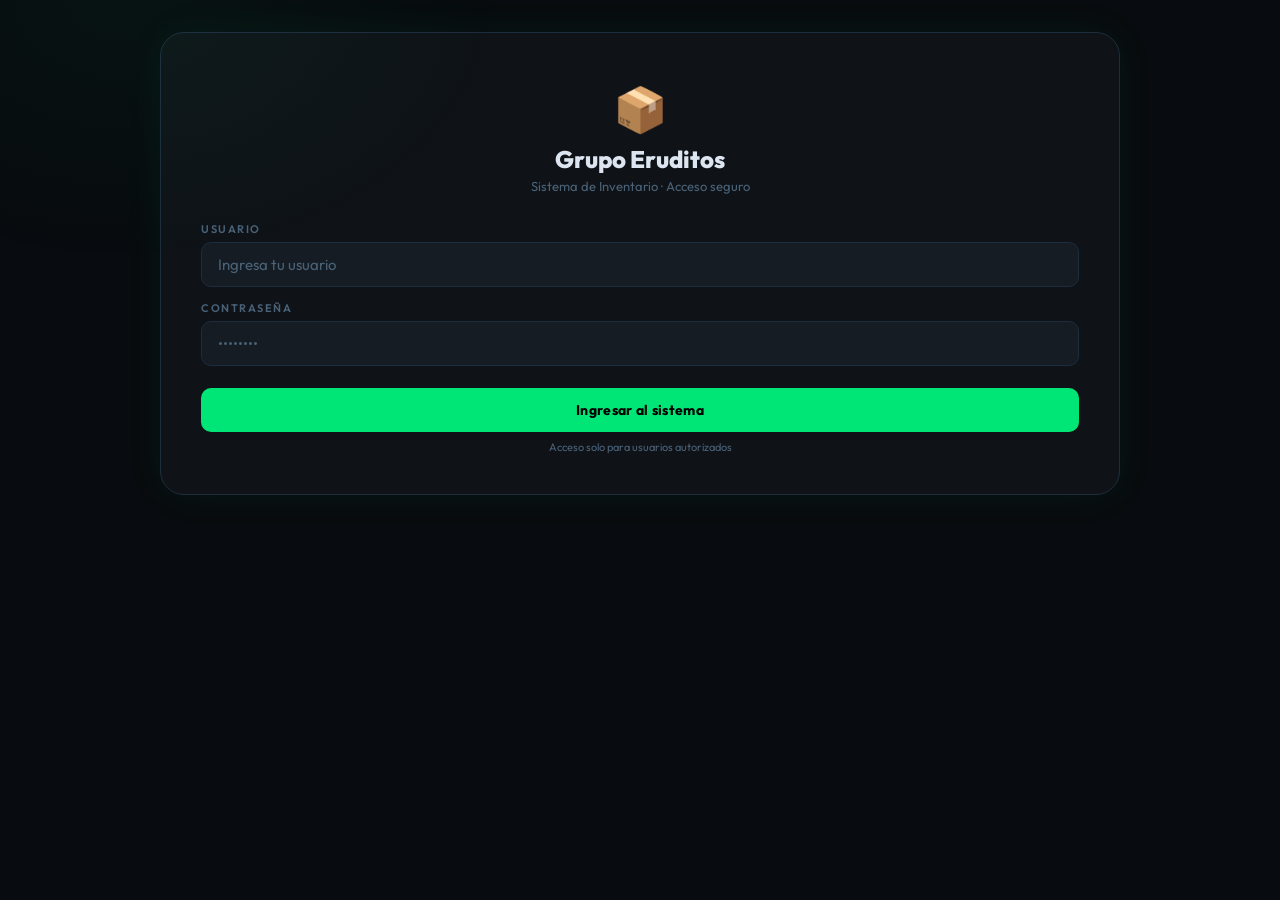
==== commit 42b2b6c7: "InventarioModulado" ====
--- a/index.html
+++ b/index.html
@@ -96,1957 +96,17 @@
             }
         </script>
         <title>Sistema Inventario — Grupo Eruditos</title>
+        <!-- Estilos locales -->
+        <link rel="stylesheet" href="/css/base.css">
+        <link rel="stylesheet" href="/css/tema.css">
+        <link rel="stylesheet" href="/css/layout.css">
+        <link rel="stylesheet" href="/css/login.css">
+        <link rel="stylesheet" href="/css/componentes.css">
+        <!-- Google Fonts -->
         <link href="https://fonts.googleapis.com/css2?family=DM+Mono:wght@400;500&family=Outfit:wght@400;600;700;800&display=swap" rel="stylesheet">
         <!-- Font Awesome 6 para iconos vectoriales -->
         <link rel="stylesheet" href="https://cdnjs.cloudflare.com/ajax/libs/font-awesome/6.4.2/css/all.min.css" crossorigin="anonymous" referrerpolicy="no-referrer">
-        <!-- Font Awesome 6 para iconos vectoriales -->
-        <style>
-            :root {
-                --bg: #080b0f;
-                --surface: #0f1318;
-                --surface2: #161c24;
-                --surface3: #1c2530;
-                --border: #1e2d3d;
-                --accent: #00e676;
-                --accent-dim: rgba(0,230,118,0.12);
-                --accent-glow: rgba(0,230,118,0.25);
-                --orange: #ff9800;
-                --red: #ff4757;
-                --blue: #2979ff;
-                --purple: #b388ff;
-                --teal: #00bcd4;
-                --text: #dde6f0;
-                --muted: #4a6278;
-                --red-dim: rgba(255,71,87,0.12);
-                --orange-dim: rgba(255,152,0,0.15);
-                --blue-dim: rgba(41,121,255,0.15);
-                --font: 'Outfit',sans-serif;
-                --mono: 'DM Mono',monospace;
-            }
-
-            /* ===== TEMA CLARO ===== */
-            [data-theme='light'] {
-                --bg: #f0f2f5;
-                --surface: #ffffff;
-                --surface2: #f4f6f9;
-                --surface3: #e8ecf1;
-                --border: #d0d7de;
-                --accent: #00c853;
-                --accent-dim: rgba(0,200,83,0.10);
-                --accent-glow: rgba(0,200,83,0.20);
-                --orange: #e65100;
-                --red: #d32f2f;
-                --blue: #1565c0;
-                --purple: #7c4dff;
-                --teal: #00838f;
-                --red-dim: rgba(211,47,47,0.12);
-                --orange-dim: rgba(230,81,0,0.12);
-                --blue-dim: rgba(21,101,192,0.12);
-                --text: #1a2332;
-                --muted: #6b7f94;
-            }
-
-            * {
-                box-sizing: border-box;
-                margin: 0;
-                padding: 0;
-            }
-
-            body {
-                background: var(--bg);
-                font-family: var(--font);
-                color: var(--text);
-                min-height: 100vh;
-                display: flex;
-                justify-content: center;
-                align-items: flex-start;
-                padding: 20px 12px 40px;
-            }
-
-            /* ===== RESPONSIVE ===== */
-            html { transition: padding 0.3s ease; }
-            @media (min-width: 768px) {
-                body { padding: 24px 32px 48px; }
-            }
-            @media (min-width: 1024px) {
-                body { padding: 32px 48px 64px; }
-            }
-            @media (min-width: 1440px) {
-                body { padding: 40px 64px 80px; }
-            }
-
-            body::before {
-                content: '';
-                position: fixed;
-                top: -30vh;
-                left: -20vw;
-                width: 60vw;
-                height: 60vh;
-                background: radial-gradient(ellipse,rgba(0,230,118,0.04) 0%,transparent 70%);
-                pointer-events: none;
-                animation: orb 12s ease-in-out infinite alternate;
-            }
-
-            @keyframes orb {
-                from {
-                    transform: translate(0,0);
-                }
-
-                to {
-                    transform: translate(20vw,15vh);
-                }
-            }
-            @keyframes slideInFromRight {
-                from { opacity: 0; transform: translateX(20px); }
-                to   { opacity: 1; transform: translateX(0); }
-            }
-            @keyframes slideInFromLeft {
-                from { opacity: 0; transform: translateX(-20px); }
-                to   { opacity: 1; transform: translateX(0); }
-            }
-            /* Push-out animations para transicion entre pestanas */
-            @keyframes slideOutToLeft {
-                from { opacity: 1; transform: translateX(0); }
-                to   { opacity: 0; transform: translateX(-60px); }
-            }
-            @keyframes slideOutToRight {
-                from { opacity: 1; transform: translateX(0); }
-                to   { opacity: 0; transform: translateX(60px); }
-            }
-            /* Seccion con transicion suave para snap-back/completion */
-            .seccion.push-transitioning {
-                transition: transform 0.35s cubic-bezier(0.25, 0.8, 0.25, 1), opacity 0.35s ease;
-                will-change: transform, opacity;
-            }
-            .seccion.push-dragging {
-                transition: none !important;
-                will-change: transform;
-                pointer-events: none;
-            }
-            /* Respetar prefers-reduced-motion */
-            @media (prefers-reduced-motion: reduce) {
-                .mode-tab .tab-icon,
-                .nav-indicator,
-                .mode-tab,
-                .contenido-slider,
-                .seccion,
-                .seccion.push-transitioning,
-                .seccion.push-dragging {
-                    transition: none !important;
-                    animation: none !important;
-                }
-            }
-            
-            .panel {
-                background: var(--surface);
-                width: 100%;
-                max-width: 480px;
-                border-radius: 18px;
-                border: 1px solid var(--border);
-                box-shadow: 0 0 40px rgba(0,230,118,0.06);
-                overflow: hidden;
-                transition: box-shadow 0.4s, max-width 0.3s ease;
-            }
-
-            @media (min-width: 768px) {
-                .panel { max-width: 720px; border-radius: 20px; }
-            }
-            @media (min-width: 1024px) {
-                .panel { max-width: 960px; border-radius: 24px; }
-            }
-            @media (min-width: 1440px) {
-                .panel { max-width: 1200px; border-radius: 28px; }
-            }
-
-            .panel.ok {
-                box-shadow: 0 0 50px var(--accent-glow);
-            }
-
-            .app-header {
-                padding: 20px 24px 16px;
-                border-bottom: 1px solid var(--border);
-                display: flex;
-                align-items: center;
-                justify-content: space-between;
-            }
-
-            @media (min-width: 1024px) {
-                .app-header { padding: 24px 32px 18px; }
-                .brand h1 { font-size: 22px; }
-            }
-            @media (min-width: 1440px) {
-                .app-header { padding: 28px 40px 20px; }
-                .brand h1 { font-size: 24px; }
-            }
-
-            .brand h1 {
-                font-size: 18px;
-                font-weight: 800;
-                color: #fff;
-                letter-spacing: -0.3px;
-            }
-
-            .brand h1 span {
-                color: var(--accent);
-            }
-
-            .brand small {
-                font-size: 11px;
-                color: var(--muted);
-                font-family: var(--mono);
-                letter-spacing: 1px;
-            }
-
-            .user-badge {
-                display: flex;
-                align-items: center;
-                gap: 8px;
-                background: var(--surface2);
-                border: 1px solid var(--border);
-                border-radius: 20px;
-                padding: 5px 12px 5px 8px;
-                font-size: 12px;
-                cursor: pointer;
-                transition: border-color 0.2s;
-            }
-
-            .user-badge:hover {
-                border-color: var(--red);
-            }
-
-            .user-badge .avatar {
-                width: 22px;
-                height: 22px;
-                border-radius: 50%;
-                background: var(--accent-dim);
-                display: flex;
-                align-items: center;
-                justify-content: center;
-                font-size: 11px;
-            }
-
-            .user-badge .uname {
-                font-weight: 600;
-                color: #fff;
-            }
-
-            .user-badge .logout-hint {
-                color: var(--muted);
-                font-size: 10px;
-            }
-
-            .caja-badge {
-                display: none;
-                font-size: 9px;
-                font-weight: 700;
-                letter-spacing: 1px;
-                font-family: var(--mono);
-                padding: 2px 7px;
-                border-radius: 20px;
-                background: var(--accent-dim);
-                color: var(--accent);
-                border: 1px solid var(--accent);
-                margin-top: 2px;
-            }
-
-            .rol-pill {
-                display: inline-block;
-                font-size: 9px;
-                font-weight: 700;
-                letter-spacing: 1px;
-                text-transform: uppercase;
-                padding: 2px 7px;
-                border-radius: 20px;
-                font-family: var(--mono);
-            }
-
-            .rol-ADMIN {
-                background: var(--accent-dim);
-                color: var(--accent);
-                border: 1px solid var(--accent);
-            }
-
-            .rol-VENDEDOR {
-                background: var(--orange-dim);
-                color: var(--orange);
-                border: 1px solid var(--orange);
-            }
-
-            .rol-ALMACEN {
-                background: var(--blue-dim);
-                color: #6eb4ff;
-                border: 1px solid var(--blue);
-            }
-
-            .panel-body {
-                padding: 20px 24px;
-                max-height: calc(100vh - 160px);
-                overflow-y: auto;
-            }
-
-            @media (min-width: 1024px) {
-                .panel-body { padding: 24px 32px; max-height: calc(100vh - 140px); }
-            }
-            @media (min-width: 1440px) {
-                .panel-body { padding: 28px 40px; }
-            }
-
-            #loginScreen {
-                padding: 32px 24px 28px;
-            }
-
-            @media (min-width: 1024px) {
-                #loginScreen { padding: 48px 40px 40px; }
-                .login-logo h2 { font-size: 28px; }
-                .login-logo .logo-icon { font-size: 52px; }
-            }
-            @media (min-width: 1440px) {
-                #loginScreen { padding: 56px 48px 48px; }
-            }
-
-            .login-logo {
-                text-align: center;
-                margin-bottom: 28px;
-            }
-
-            .login-logo .logo-icon {
-                font-size: 44px;
-                display: block;
-                margin-bottom: 8px;
-            }
-
-            .login-logo h2 {
-                font-size: 24px;
-                font-weight: 800;
-                color: var(--text);
-            }
-
-            .login-logo p {
-                color: var(--muted);
-                font-size: 13px;
-                margin-top: 4px;
-            }
-
-            .field-group {
-                margin-bottom: 14px;
-            }
-
-            .field-label {
-                font-size: 11px;
-                font-weight: 600;
-                letter-spacing: 1.5px;
-                text-transform: uppercase;
-                color: var(--muted);
-                margin-bottom: 6px;
-                display: block;
-            }
-
-            input,select,textarea {
-                width: 100%;
-                padding: 11px 14px;
-                background: var(--surface2);
-                border: 1px solid var(--border);
-                border-radius: 10px;
-                color: var(--text);
-                font-size: 14px;
-                font-family: var(--font);
-                transition: border-color 0.2s,box-shadow 0.2s;
-                outline: none;
-                -webkit-appearance: none;
-                -moz-appearance: none;
-                appearance: none;
-            }
-
-            @media (min-width: 1024px) {
-                input, select, textarea { padding: 12px 16px; font-size: 15px; }
-            }
-
-            input:focus,select:focus {
-                border-color: var(--accent);
-                box-shadow: 0 0 0 3px var(--accent-dim);
-            }
-
-            input::placeholder {
-                color: var(--muted);
-            }
-
-            select option {
-                background: #1c2530;
-                color: #dde6f0;
-            }
-            [data-theme='light'] select option {
-                background: #ffffff;
-                color: #1a2332;
-            }
-
-            textarea {
-                resize: vertical;
-                min-height: 70px;
-            }
-
-            .btn {
-                width: 100%;
-                padding: 13px;
-                border: none;
-                border-radius: 10px;
-                font-family: var(--font);
-                font-weight: 700;
-                font-size: 14px;
-                cursor: pointer;
-                transition: opacity 0.2s,transform 0.1s;
-                letter-spacing: 0.3px;
-            }
-
-            .btn:active {
-                transform: scale(0.98);
-            }
-
-            .btn:disabled {
-                opacity: 0.4;
-                cursor: not-allowed;
-            }
-
-            .btn-primary {
-                background: var(--accent);
-                color: #000;
-            }
-
-            .btn-primary:hover {
-                opacity: 0.9;
-            }
-
-            .btn-orange {
-                background: var(--orange);
-                color: #000;
-            }
-
-            .btn-blue {
-                background: var(--blue);
-                color: #fff;
-            }
-
-            .btn-green {
-                background: #00c853;
-                color: #000;
-            }
-
-            .btn-red {
-                background: var(--red);
-                color: #fff;
-            }
-
-            .btn-purple {
-                background: var(--purple);
-                color: #000;
-            }
-
-            .btn-teal {
-                background: var(--teal);
-                color: #000;
-            }
-
-            .btn-ghost {
-                background: transparent;
-                border: 1px solid var(--border);
-                color: var(--text);
-            }
-
-            .btn-ghost:hover {
-                border-color: var(--accent);
-                color: var(--accent);
-            }
-
-            .btn-sm {
-                padding: 7px 12px;
-                font-size: 12px;
-                width: auto;
-            }
-            /* ===== BARRA DE NAVEGACION HORIZONTAL SCROLLABLE ===== */
-            .mode-tabs {
-                display: flex;
-                flex-wrap: nowrap;
-                overflow-x: auto;
-                overflow-y: hidden;
-                scroll-behavior: smooth;
-                gap: 2px;
-                background: var(--surface2);
-                border-radius: 12px;
-                padding: 6px 4px;
-                margin-bottom: 14px;
-                border: 1px solid var(--border);
-                position: relative;
-                scrollbar-width: thin;
-                scrollbar-color: var(--accent-dim) transparent;
-                -webkit-overflow-scrolling: auto;
-            }
-
-            .mode-tabs::-webkit-scrollbar { height: 3px; }
-            .mode-tabs::-webkit-scrollbar-track { background: transparent; }
-            .mode-tabs::-webkit-scrollbar-thumb {
-                background: var(--accent-dim);
-                border-radius: 10px;
-            }
-
-            /* Indicador animado bajo la pestana activa */
-            .nav-indicator {
-                position: absolute;
-                bottom: 6px;
-                height: 3px;
-                background: var(--accent);
-                border-radius: 3px;
-                transition: left 0.35s cubic-bezier(0.25, 0.8, 0.25, 1.2),
-                            width 0.35s cubic-bezier(0.25, 0.8, 0.25, 1.2);
-                pointer-events: none;
-                z-index: 2;
-                box-shadow: 0 0 8px var(--accent-glow);
-            }
-
-            @media (min-width: 768px) {
-                .mode-tabs { gap: 3px; padding: 6px; }
-                .mode-tab { padding: 10px 12px; font-size: 12px; }
-            }
-            @media (min-width: 1024px) {
-                .mode-tabs { gap: 4px; padding: 8px; border-radius: 14px; }
-                .mode-tab { padding: 12px 16px; font-size: 13px; border-radius: 10px; }
-            }
-            @media (min-width: 1440px) {
-                .mode-tabs { gap: 6px; padding: 8px 10px; }
-                .mode-tab { padding: 14px 18px; font-size: 13px; }
-            }
-
-            /* Pestana individual */
-            .mode-tab {
-                flex: 0 0 auto;
-                min-width: 60px;
-                padding: 8px 10px;
-                border-radius: 8px;
-                text-align: center;
-                cursor: pointer;
-                font-size: 10px;
-                font-weight: 600;
-                color: var(--muted);
-                transition: color 0.25s, background 0.25s;
-                line-height: 1.3;
-                white-space: nowrap;
-                position: relative;
-                z-index: 1;
-                user-select: none;
-                -webkit-tap-highlight-color: transparent;
-            }
-
-            .mode-tab.active {
-                color: var(--accent);
-                background: transparent;
-            }
-
-            .mode-tab .tab-icon {
-                display: block;
-                font-size: 16px;
-                margin-bottom: 2px;
-                transition: transform 0.3s cubic-bezier(0.34, 1.56, 0.64, 1);
-            }
-
-            .mode-tab.active .tab-icon {
-                transform: scale(1.25);
-            }
-
-            @media (hover: hover) {
-                .mode-tab:hover { color: var(--text); }
-                .mode-tab:hover .tab-icon { transform: scale(1.1); }
-                .mode-tab.active:hover { color: var(--accent); }
-                .mode-tab.active:hover .tab-icon { transform: scale(1.25); }
-            }
-
-            .mode-tab.hidden-tab {
-                display: none !important;
-            }
-
-            /* ===== CONTENEDOR DE CONTENIDO CON SWIPE ===== */
-            .contenido-wrapper {
-                position: relative;
-                overflow: hidden;
-                touch-action: pan-y;
-                user-select: none;
-                -webkit-user-select: none;
-            }
-
-            .contenido-slider {
-                display: flex;
-                transition: transform 0.35s cubic-bezier(0.25, 0.8, 0.25, 1);
-                will-change: transform;
-            }
-
-            .contenido-slide {
-                flex: 0 0 100%;
-                width: 100%;
-                min-height: 200px;
-            }
-
-            .sub-tabs {
-                display: flex;
-                gap: 4px;
-                background: var(--surface3);
-                border-radius: 10px;
-                padding: 3px;
-                margin-bottom: 14px;
-                border: 1px solid var(--border);
-                flex-wrap: wrap;
-            }
-
-            @media (min-width: 768px) {
-                .sub-tabs { gap: 6px; padding: 5px; }
-                .sub-tab { padding: 9px 8px; font-size: 12px; }
-            }
-            @media (min-width: 1024px) {
-                .sub-tab { padding: 10px 12px; font-size: 13px; }
-            }
-
-            .sub-tab {
-                flex: 1;
-                padding: 7px 4px;
-                border-radius: 7px;
-                text-align: center;
-                cursor: pointer;
-                font-size: 11px;
-                font-weight: 600;
-                color: var(--muted);
-                transition: all 0.2s;
-            }
-
-            .sub-tab.active {
-                background: var(--surface2);
-                color: #fff;
-                border: 1px solid var(--border);
-            }
-
-            .sub-tab.hidden-tab {
-                display: none;
-            }
-
-            .section-label {
-                font-size: 10px;
-                font-weight: 600;
-                letter-spacing: 2px;
-                text-transform: uppercase;
-                color: var(--muted);
-                margin-bottom: 10px;
-                padding-bottom: 6px;
-                border-bottom: 1px solid var(--border);
-            }
-
-            .row-2 {
-                display: grid;
-                grid-template-columns: 1fr 1fr;
-                gap: 10px;
-            }
-
-            @media (min-width: 1024px) {
-                .row-2 { gap: 16px; }
-            }
-
-            .row-3 {
-                display: grid;
-                grid-template-columns: 1fr 1fr 1fr;
-                gap: 8px;
-            }
-
-            @media (min-width: 1024px) {
-                .row-3 { gap: 14px; }
-            }
-            @media (min-width: 1440px) {
-                .row-3 { grid-template-columns: 1fr 1fr 1fr 1fr; }
-            }
-
-            .mt-8 {
-                margin-top: 8px;
-            }
-
-            .mt-12 {
-                margin-top: 12px;
-            }
-
-            .mb-12 {
-                margin-bottom: 12px;
-            }
-
-            .autocomplete {
-                background: var(--surface3);
-                border: 1px solid var(--border);
-                border-radius: 8px;
-                max-height: 160px;
-                overflow-y: auto;
-                margin-top: 4px;
-                margin-bottom: 8px;
-                display: none;
-            }
-
-            .autocomplete.show {
-                display: block;
-            }
-
-            .ac-item {
-                padding: 9px 12px;
-                cursor: pointer;
-                border-bottom: 1px solid var(--border);
-                font-size: 13px;
-                transition: background 0.15s;
-            }
-
-            .ac-item:last-child {
-                border-bottom: none;
-            }
-
-            .ac-item:hover {
-                background: var(--accent-dim);
-            }
-
-            .ac-item strong {
-                color: var(--accent);
-                font-weight: 600;
-            }
-
-            .ac-item small {
-                color: var(--muted);
-                font-size: 11px;
-                display: block;
-                margin-top: 1px;
-            }
-
-            .info-prod {
-                font-size: 12px;
-                color: var(--muted);
-                margin-top: 2px;
-                margin-bottom: 8px;
-                padding: 8px 12px;
-                background: var(--surface2);
-                border-radius: 8px;
-                border-left: 3px solid var(--accent);
-                display: none;
-            }
-
-            .info-prod.show {
-                display: block;
-            }
-
-            .stock-bajo {
-                color: var(--red);
-                font-weight: 700;
-            }
-
-            .carrito-header {
-                display: flex;
-                justify-content: space-between;
-                align-items: center;
-                margin: 14px 0 8px;
-            }
-
-            .carrito-header h3 {
-                font-size: 14px;
-                font-weight: 700;
-                color: var(--text);
-            }
-
-            .carrito-total {
-                font-size: 22px;
-                font-weight: 800;
-                color: var(--accent);
-                font-family: var(--mono);
-                text-align: right;
-                margin: 10px 0 12px;
-            }
-
-            @media (min-width: 1024px) {
-                .carrito-total { font-size: 28px; }
-            }
-
-            .carrito-total small {
-                font-size: 12px;
-                color: var(--muted);
-                font-weight: 400;
-            }
-
-            table {
-                width: 100%;
-                font-size: 12px;
-                border-collapse: collapse;
-                background: var(--surface2);
-                border-radius: 10px;
-                overflow: hidden;
-                border: 1px solid var(--border);
-            }
-
-            @media (min-width: 1024px) {
-                table { font-size: 13px; }
-                td, th { padding: 10px 10px; }
-            }
-            @media (min-width: 1440px) {
-                table { font-size: 14px; }
-                td, th { padding: 12px 14px; }
-            }
-
-            td,th {
-                padding: 8px 6px;
-                border-bottom: 1px solid var(--border);
-                text-align: center;
-            }
-
-            th {
-                background: var(--surface3);
-                color: var(--accent);
-                font-size: 10px;
-                letter-spacing: 1px;
-                text-transform: uppercase;
-                font-weight: 600;
-            }
-
-            tr:last-child td {
-                border-bottom: none;
-            }
-
-            .col-prod {
-                text-align: left;
-                padding-left: 10px;
-                font-weight: 600;
-            }
-
-            .btn-del {
-                background: none;
-                border: none;
-                color: var(--red);
-                cursor: pointer;
-                font-size: 14px;
-                padding: 2px 6px;
-                border-radius: 4px;
-                transition: background 0.15s;
-            }
-
-            .btn-del:hover {
-                background: var(--red-dim);
-            }
-
-            .estado-pendiente {
-                color: var(--orange);
-                font-weight: 700;
-                font-size: 10px;
-            }
-
-            .estado-cancelado {
-                color: var(--accent);
-                font-weight: 700;
-                font-size: 10px;
-            }
-
-            .rank-bar-wrap {
-                background: var(--surface3);
-                border-radius: 6px;
-                height: 6px;
-                width: 100%;
-                margin-top: 4px;
-            }
-
-            .rank-bar {
-                background: var(--accent);
-                border-radius: 6px;
-                height: 6px;
-                transition: width 0.5s ease;
-            }
-
-            .rank-bar.orange {
-                background: var(--orange);
-            }
-
-            .rank-num {
-                font-family: var(--mono);
-                font-size: 11px;
-                color: var(--muted);
-            }
-
-            .reporte-totales {
-                display: grid;
-                grid-template-columns: 1fr 1fr;
-                gap: 8px;
-                margin-bottom: 14px;
-            }
-
-            @media (min-width: 768px) {
-                .reporte-totales { grid-template-columns: 1fr 1fr 1fr; gap: 10px; }
-            }
-            @media (min-width: 1024px) {
-                .reporte-totales { grid-template-columns: 1fr 1fr 1fr 1fr; gap: 12px; }
-            }
-
-            .reporte-total-card {
-                background: var(--surface2);
-                border: 1px solid var(--border);
-                border-radius: 10px;
-                padding: 10px 12px;
-            }
-
-            .reporte-total-card .rtc-label {
-                font-size: 9px;
-                letter-spacing: 1.5px;
-                text-transform: uppercase;
-                color: var(--muted);
-                margin-bottom: 4px;
-            }
-
-            .reporte-total-card .rtc-val {
-                font-family: var(--mono);
-                font-size: 16px;
-                font-weight: 700;
-                color: var(--accent);
-            }
-
-            .mensaje {
-                margin-top: 12px;
-                padding: 10px 14px;
-                border-radius: 8px;
-                font-size: 13px;
-                font-weight: 600;
-                text-align: center;
-                display: none;
-                animation: fadeIn 0.2s ease;
-            }
-
-            @media (min-width: 1024px) {
-                .mensaje { font-size: 14px; padding: 12px 18px; }
-            }
-
-            @keyframes fadeIn {
-                from {
-                    opacity: 0;
-                    transform: translateY(-4px);
-                }
-
-                to {
-                    opacity: 1;
-                    transform: translateY(0);
-                }
-            }
-
-            .msg-ok {
-                background: var(--accent-dim);
-                color: var(--accent);
-                border: 1px solid var(--accent);
-            }
-
-            .msg-err {
-                background: var(--red-dim);
-                color: var(--red);
-                border: 1px solid var(--red-dim);
-            }
-
-            .loader {
-                display: none;
-                margin: 10px auto;
-                border: 3px solid var(--border);
-                border-top: 3px solid var(--accent);
-                border-radius: 50%;
-                width: 28px;
-                height: 28px;
-                animation: spin 0.7s linear infinite;
-            }
-
-            @keyframes spin {
-                0% {
-                    transform: rotate(0deg)
-                }
-
-                100% {
-                    transform: rotate(360deg)
-                }
-            }
-
-            .search-result {
-                background: var(--surface2);
-                border: 1px solid var(--border);
-                border-radius: 12px;
-                padding: 14px;
-                margin-top: 12px;
-                animation: fadeIn 0.25s ease;
-                display: none;
-            }
-
-            .search-result.show {
-                display: block;
-            }
-
-            .sr-name {
-                font-size: 16px;
-                font-weight: 700;
-                color: var(--text);
-                margin-bottom: 10px;
-                display: flex;
-                align-items: center;
-                gap: 8px;
-            }
-
-            .sr-grid {
-                display: grid;
-                grid-template-columns: 1fr 1fr;
-                gap: 8px;
-            }
-
-            @media (min-width: 768px) {
-                .sr-grid { grid-template-columns: 1fr 1fr 1fr; gap: 12px; }
-            }
-            @media (min-width: 1024px) {
-                .sr-grid { grid-template-columns: 1fr 1fr 1fr 1fr; gap: 14px; }
-            }
-
-            .sr-field {
-                background: var(--surface3);
-                border-radius: 8px;
-                padding: 9px 12px;
-                border-left: 2px solid var(--border);
-            }
-
-            .sr-field.accent {
-                border-left-color: var(--accent);
-            }
-
-            .sr-field.orange {
-                border-left-color: var(--orange);
-            }
-
-            .sr-field.red {
-                border-left-color: var(--red);
-            }
-
-            .sr-field.blue {
-                border-left-color: var(--blue);
-            }
-
-            .sr-key {
-                font-size: 9px;
-                letter-spacing: 1.5px;
-                text-transform: uppercase;
-                color: var(--muted);
-                margin-bottom: 3px;
-            }
-
-            .sr-val {
-                font-family: var(--mono);
-                font-size: 14px;
-                font-weight: 500;
-                color: #fff;
-            }
-
-            .sr-val.ok {
-                color: var(--accent);
-            }
-
-            .sr-val.warn {
-                color: var(--red);
-            }
-
-            .sr-val.orange {
-                color: var(--orange);
-            }
-
-            .search-results-list {
-                margin-top: 12px;
-            }
-
-            @media (min-width: 1024px) {
-                .search-results-list { display: grid; grid-template-columns: 1fr 1fr; gap: 12px; }
-            }
-
-            .caja-card {
-                background: var(--surface2);
-                border: 1px solid var(--border);
-                border-radius: 12px;
-                padding: 14px;
-                margin-bottom: 14px;
-            }
-
-            @media (min-width: 768px) {
-                .caja-card { padding: 16px; }
-            }
-
-            .caja-card .caja-estado-ok {
-                color: var(--accent);
-                font-weight: 700;
-                font-size: 13px;
-            }
-
-            .caja-card .caja-estado-err {
-                color: var(--red);
-                font-weight: 700;
-                font-size: 13px;
-            }
-
-            .caja-card .caja-detalle {
-                font-size: 12px;
-                color: var(--muted);
-                margin-top: 4px;
-                font-family: var(--mono);
-            }
-
-            .abono-inline {
-                background: var(--surface3);
-                border: 1px solid var(--border);
-                border-radius: 10px;
-                padding: 12px;
-                margin-top: 8px;
-                display: none;
-            }
-
-            .abono-inline.show {
-                display: block;
-                animation: fadeIn 0.2s ease;
-            }
-
-            .tipo-venta {
-                color: var(--orange);
-                font-weight: 700;
-                font-size: 10px;
-            }
-
-            .tipo-compra {
-                color: #6eb4ff;
-                font-weight: 700;
-                font-size: 10px;
-            }
-
-            .oculto {
-                display: none !important;
-            }
-
-            .divider {
-                height: 1px;
-                background: var(--border);
-                margin: 16px 0;
-            }
-
-            .access-notice {
-                font-size: 11px;
-                color: var(--muted);
-                text-align: center;
-                margin-top: 8px;
-            }
-
-            .empty-state {
-                color: var(--muted);
-                text-align: center;
-                padding: 20px;
-                font-size: 13px;
-            }
-
-            .inventario-grid {
-                display: grid;
-                gap: 10px;
-                margin-bottom: 14px;
-            }
-
-            @media (min-width: 768px) {
-                .inventario-grid { grid-template-columns: 1fr 1fr; gap: 12px; }
-            }
-            @media (min-width: 1024px) {
-                .inventario-grid { grid-template-columns: 1fr 1fr 1fr; gap: 14px; }
-            }
-            @media (min-width: 1440px) {
-                .inventario-grid { grid-template-columns: 1fr 1fr 1fr 1fr; gap: 16px; }
-            }
-
-            .inventario-card {
-                background: var(--surface2);
-                border: 1px solid var(--border);
-                border-radius: 10px;
-                padding: 12px;
-                display: grid;
-                grid-template-columns: 60px 1fr 80px;
-                gap: 10px;
-                align-items: start;
-            }
-
-            @media (min-width: 1024px) {
-                .inventario-card { grid-template-columns: 80px 1fr 120px; gap: 14px; padding: 16px; }
-                .inventario-img { width: 80px; height: 80px; }
-                .inventario-info .nombre { font-size: 14px; }
-            }
-
-            .inventario-img {
-                width: 60px;
-                height: 60px;
-                border-radius: 8px;
-                background: var(--surface3);
-                display: flex;
-                align-items: center;
-                justify-content: center;
-                font-size: 24px;
-                overflow: hidden;
-                border: 1px solid var(--border);
-            }
-
-            .inventario-img img {
-                width: 100%;
-                height: 100%;
-                object-fit: cover;
-            }
-
-            .inventario-info {
-                font-size: 12px;
-            }
-
-            .inventario-info .nombre {
-                font-weight: 700;
-                color: #fff;
-                margin-bottom: 4px;
-            }
-
-            .inventario-info .detalle {
-                color: var(--muted);
-                font-size: 11px;
-                margin: 2px 0;
-            }
-
-            .inventario-actions {
-                display: flex;
-                flex-direction: column;
-                gap: 6px;
-            }
-
-            .btn-xs {
-                padding: 6px 10px;
-                font-size: 11px;
-                width: 100%;
-                border-radius: 6px;
-                border: none;
-                cursor: pointer;
-                font-weight: 600;
-                transition: all 0.2s;
-            }
-
-            .btn-xs-edit {
-                background: var(--blue);
-                color: #fff;
-            }
-
-            .btn-xs-edit:hover {
-                opacity: 0.9;
-            }
-
-            .btn-xs-del {
-                background: var(--red);
-                color: #fff;
-            }
-
-            .btn-xs-del:hover {
-                opacity: 0.9;
-            }
-
-            .modal-overlay {
-                display: none;
-                position: fixed;
-                top: 0;
-                left: 0;
-                right: 0;
-                bottom: 0;
-                background: rgba(0,0,0,0.7);
-                z-index: 1000;
-                align-items: center;
-                justify-content: center;
-            }
-
-            .modal-overlay.show {
-                display: flex;
-            }
-
-            .modal-content {
-                background: var(--surface);
-                border: 1px solid var(--border);
-                border-radius: 14px;
-                padding: 20px;
-                width: 90%;
-                max-width: 400px;
-                max-height: 80vh;
-                overflow-y: auto;
-            }
-
-            @media (min-width: 768px) {
-                .modal-content { max-width: 480px; padding: 24px; }
-            }
-            @media (min-width: 1024px) {
-                .modal-content { max-width: 560px; padding: 28px; border-radius: 18px; }
-            }
-
-            .modal-header {
-                font-size: 16px;
-                font-weight: 700;
-                color: var(--text);
-                margin-bottom: 14px;
-                padding-bottom: 10px;
-                border-bottom: 1px solid var(--border);
-            }
-
-            .modal-close {
-                position: absolute;
-                top: 14px;
-                right: 14px;
-                background: none;
-                border: none;
-                color: var(--muted);
-                font-size: 20px;
-                cursor: pointer;
-            }
-
-            .carrito-miniaturas {
-                display: flex;
-                gap: 6px;
-                margin-top: 8px;
-                flex-wrap: wrap;
-            }
-
-            .miniatura {
-                width: 70px;
-                height: 70px;
-                border-radius: 6px;
-                border: 1px solid var(--accent);
-                overflow: hidden;
-                cursor: pointer;
-                position: relative;
-            }
-
-            .miniatura img {
-                width: 100%;
-                height: 100%;
-                object-fit: cover;
-            }
-
-            .miniatura-badge {
-                position: absolute;
-                top: 0;
-                right: 0;
-                background: var(--accent);
-                color: #000;
-                font-size: 10px;
-                font-weight: 700;
-                padding: 2px 4px;
-                border-radius: 3px;
-            }
-
-            .caja-live-dot {
-                display: inline-block;
-                width: 7px;
-                height: 7px;
-                border-radius: 50%;
-                background: var(--accent);
-                margin-right: 5px;
-                animation: pulse-dot 2s ease-in-out infinite;
-            }
-
-            @keyframes pulse-dot {
-                0%,100% {
-                    opacity: 1;
-                    transform: scale(1);
-                }
-
-                50% {
-                    opacity: 0.4;
-                    transform: scale(0.7);
-                }
-            }
-
-            .usuario-card {
-                background: var(--surface2);
-                border: 1px solid var(--border);
-                border-radius: 10px;
-                padding: 12px 14px;
-                margin-bottom: 10px;
-                display: flex;
-                align-items: center;
-                justify-content: space-between;
-                gap: 10px;
-            }
-
-            .usuario-card .u-name {
-                font-weight: 700;
-                color: var(--text);
-                font-size: 14px;
-            }
-
-            .usuario-card .u-estado-ok {
-                font-size: 10px;
-                color: var(--accent);
-            }
-
-            .usuario-card .u-estado-err {
-                font-size: 10px;
-                color: var(--red);
-            }
-
-            .usuario-card .u-actions {
-                display: flex;
-                gap: 6px;
-                flex-shrink: 0;
-            }
-
-            .btn-icon {
-                background: var(--surface3);
-                border: 1px solid var(--border);
-                color: var(--text);
-                border-radius: 6px;
-                padding: 5px 8px;
-                font-size: 12px;
-                cursor: pointer;
-                transition: all 0.15s;
-            }
-
-            .btn-icon:hover {
-                border-color: var(--accent);
-                color: var(--accent);
-            }
-
-            .btn-icon.danger:hover {
-                border-color: var(--red);
-                color: var(--red);
-            }
-
-            .transf-arrow {
-                display: flex;
-                align-items: center;
-                justify-content: center;
-                gap: 8px;
-                margin: 8px 0;
-                font-size: 13px;
-                font-weight: 700;
-            }
-
-            .transf-arrow .suc-pill {
-                background: var(--surface3);
-                border: 1px solid var(--border);
-                border-radius: 6px;
-                padding: 4px 10px;
-                color: var(--text);
-            }
-
-            .transf-arrow .arrow {
-                color: var(--teal);
-                font-size: 18px;
-            }
-
-            .cierre-resumen {
-                background: var(--surface3);
-                border: 1px solid var(--border);
-                border-radius: 10px;
-                padding: 12px;
-                margin-top: 10px;
-                display: none;
-            }
-
-            @media (min-width: 1024px) {
-                .cierre-resumen { padding: 16px; }
-                .cierre-row { font-size: 14px; }
-            }
-
-            .cierre-resumen.show {
-                display: block;
-                animation: fadeIn 0.2s ease;
-            }
-
-            .cierre-row {
-                display: flex;
-                justify-content: space-between;
-                align-items: center;
-                padding: 5px 0;
-                border-bottom: 1px solid var(--border);
-                font-size: 13px;
-            }
-
-            .cierre-row:last-child {
-                border-bottom: none;
-                font-weight: 700;
-                font-size: 14px;
-            }
-
-            .cierre-row .label {
-                color: var(--muted);
-            }
-
-            .cierre-row .val {
-                font-family: var(--mono);
-            }
-
-            .val-pos {
-                color: var(--accent);
-            }
-
-            .val-neg {
-                color: var(--red);
-            }
-
-            .val-neu {
-                color: var(--text);
-            }
-
-            /* Láminas */
-            .lamina-card {
-                background: var(--surface2);
-                border: 1px solid var(--border);
-                border-radius: 10px;
-                padding: 12px 14px;
-                margin-bottom: 10px;
-                display: flex;
-                align-items: center;
-                justify-content: space-between;
-                gap: 10px;
-                animation: fadeIn 0.2s ease;
-            }
-
-            @media (min-width: 1024px) {
-                .lamina-card { padding: 14px 18px; }
-                .lamina-card .lam-titulo { font-size: 15px; }
-            }
-
-            .lamina-card .lam-titulo {
-                font-weight: 700;
-                color: var(--text);
-                font-size: 13px;
-                margin-bottom: 3px;
-            }
-
-            .lamina-card .lam-meta {
-                font-size: 11px;
-                color: var(--muted);
-            }
-
-            .lamina-card .lam-actions {
-                display: flex;
-                gap: 6px;
-                flex-shrink: 0;
-                align-items: center;
-            }
-
-            .lam-estado-disponible {
-                font-size: 10px;
-                font-weight: 700;
-                color: var(--accent);
-                background: var(--accent-dim);
-                border: 1px solid var(--accent);
-                border-radius: 20px;
-                padding: 2px 8px;
-                white-space: nowrap;
-            }
-
-            .lam-estado-sinstock {
-                font-size: 10px;
-                font-weight: 700;
-                color: var(--red);
-                background: var(--red-dim);
-                border: 1px solid var(--red);
-                border-radius: 20px;
-                padding: 2px 8px;
-                white-space: nowrap;
-            }
-
-            /* Servicios */
-            .srv-resumen-bloque {
-                background: var(--surface2);
-                border: 1px solid var(--border);
-                border-radius: 10px;
-                padding: 12px 14px;
-                margin-bottom: 10px;
-            }
-
-            @media (min-width: 1024px) {
-                .srv-resumen-bloque { padding: 16px 18px; }
-                .srv-resumen-fila { font-size: 14px; }
-            }
-
-            .srv-resumen-titulo {
-                font-size: 10px;
-                font-weight: 700;
-                letter-spacing: 1.5px;
-                text-transform: uppercase;
-                color: var(--muted);
-                margin-bottom: 8px;
-            }
-
-            .srv-resumen-fila {
-                display: flex;
-                justify-content: space-between;
-                align-items: center;
-                padding: 4px 0;
-                border-bottom: 1px solid var(--border);
-                font-size: 13px;
-            }
-
-            .srv-resumen-fila:last-child {
-                border-bottom: none;
-                font-weight: 700;
-                color: var(--text);
-            }
-
-            .srv-resumen-fila .srv-val {
-                font-family: var(--mono);
-                color: var(--accent);
-            }
-
-            .srv-tabla-row td {
-                font-size: 11px;
-            }
-
-            .srv-sucursal-select {
-                margin-bottom: 12px;
-            }
-  /* Toast */
-  #toastContainer {
-    position: fixed;
-    top: 20px;
-    left: 50%;
-    transform: translateX(-50%);
-    z-index: 9999;
-    display: flex;
-    flex-direction: column;
-    gap: 8px;
-    align-items: center;
-    pointer-events: none;
-  }
-  .toast {
-    background: var(--surface3);
-    border: 1px solid var(--border);
-    border-radius: 10px;
-    padding: 10px 16px;
-    font-size: 13px;
-    color: var(--text);
-    display: flex;
-    align-items: center;
-    gap: 12px;
-    min-width: 240px;
-    max-width: 340px;
-    pointer-events: all;
-    box-shadow: 0 4px 20px rgba(0,0,0,0.4);
-    animation: toastIn 0.25s ease;
-  }
-  .toast.saliendo { animation: toastOut 0.3s ease forwards; }
-  @keyframes toastIn {
-    from { opacity:0; transform:translateY(-12px); }
-    to   { opacity:1; transform:translateY(0); }
-  }
-  @keyframes toastOut {
-    from { opacity:1; transform:translateY(0); }
-    to   { opacity:0; transform:translateY(-12px); }
-  }
-  .toast-msg { flex:1; font-weight:600; }
-  .toast-undo {
-    background: var(--accent);
-    color: #000;
-    border: none;
-    border-radius: 6px;
-    padding: 4px 10px;
-    font-size: 12px;
-    font-weight: 700;
-    cursor: pointer;
-    font-family: var(--font);
-    white-space: nowrap;
-  }
-  .toast-progress {
-    position: absolute;
-    top: 0; left: 0;
-    height: 3px;
-    background: var(--accent);
-    border-radius: 10px 10px 0 0;
-    transition: width linear;
-  }
-
-  /*— Swipe en filas del carrito — */
-  #carritoBody tr {
-    position: relative;
-    transition: transform 0.2s ease, opacity 0.2s ease;
-  }
-  #carritoBody tr.swipe-out {
-    transform: translateX(80px);
-    opacity: 0;
-  }
-
-  /* — Atajos de teclado: highlight del input activo — */
-  input:focus { outline: none; }
-
-          /* ============================================
-             SCROLLBAR PERSONALIZADA
-             ============================================ */
-          /* WebKit (Chrome, Safari, Edge, Opera) */
-          ::-webkit-scrollbar {
-            width: 6px;
-            height: 6px;
-          }
-          ::-webkit-scrollbar-track {
-            background: var(--surface2);
-            border-radius: 10px;
-          }
-          ::-webkit-scrollbar-thumb {
-            background: var(--border);
-            border-radius: 10px;
-            transition: background 0.2s;
-          }
-          ::-webkit-scrollbar-thumb:hover {
-            background: var(--accent);
-          }
-          /* Firefox */
-          * {
-            scrollbar-width: thin;
-            scrollbar-color: var(--border) var(--surface2);
-          }
-          /* Scrollbar en modo claro */
-          [data-theme='light'] ::-webkit-scrollbar-track {
-            background: #e8ecf1;
-          }
-          [data-theme='light'] ::-webkit-scrollbar-thumb {
-            background: #c0c8d4;
-          }
-          [data-theme='light'] ::-webkit-scrollbar-thumb:hover {
-            background: #00c853;
-          }
-          [data-theme='light'] * {
-            scrollbar-color: #c0c8d4 #e8ecf1;
-          }
-
-          /* Scroll suave en toda la pagina */
-          html {
-            scroll-behavior: smooth;
-          }
-
-          /* ============================================
-             ANIMACIONES NUEVAS
-             ============================================ */
-
-          /* Pulse sutil para botones principales */
-          @keyframes pulse-soft {
-            0%, 100% { box-shadow: 0 0 0 0 var(--accent-glow); }
-            50% { box-shadow: 0 0 0 6px rgba(0,230,118,0); }
-          }
-          .btn-primary {
-            animation: pulse-soft 2.5s ease-in-out infinite;
-          }
-
-          /* Shimmer / brillo tipo loading */
-          @keyframes shimmer {
-            0% { background-position: -200% 0; }
-            100% { background-position: 200% 0; }
-          }
-          .shimmer {
-            background: linear-gradient(90deg, var(--surface2) 25%, var(--surface3) 50%, var(--surface2) 75%);
-            background-size: 200% 100%;
-            animation: shimmer 1.5s ease-in-out infinite;
-            border-radius: 8px;
-          }
-
-          /* Slide-in desde abajo (paneles, cards) */
-          @keyframes slideUp {
-            from { opacity: 0; transform: translateY(20px); }
-            to   { opacity: 1; transform: translateY(0); }
-          }
-          .slide-up {
-            animation: slideUp 0.35s ease forwards;
-          }
-
-          /* Scale-in (modales, popups) */
-          @keyframes scaleIn {
-            from { opacity: 0; transform: scale(0.92); }
-            to   { opacity: 1; transform: scale(1); }
-          }
-          .scale-in {
-            animation: scaleIn 0.25s ease forwards;
-          }
-
-          /* Bounce suave para notificaciones / badges */
-          @keyframes bounce-soft {
-            0%, 100% { transform: translateY(0); }
-            40% { transform: translateY(-4px); }
-            60% { transform: translateY(-2px); }
-          }
-          .bounce-soft {
-            animation: bounce-soft 0.6s ease;
-          }
-
-
-
-
-          /* Animacion de entrada para el login */
-          @keyframes fadeSlideUp {
-            from { opacity: 0; transform: translateY(30px); }
-            to   { opacity: 1; transform: translateY(0); }
-          }
-          #loginScreen {
-            animation: fadeSlideUp 0.55s ease forwards;
-          }
-
-          /* Brillo de entrada del panel */
-          @keyframes panelGlow {
-            0% { box-shadow: 0 0 10px rgba(0,230,118,0); }
-            100% { box-shadow: 0 0 40px rgba(0,230,118,0.12); }
-          }
-          .panel {
-            animation: panelGlow 1.2s ease forwards;
-          }
-
-                    /* Transicion suave al cambiar de seccion */
-          .seccion-transition {
-            animation: fadeIn 0.25s ease;
-          }
-
-          /* Hover effects para cards en dispositivos con hover */
-          @media (hover: hover) {
-            .inventario-card:hover,
-            .caja-card:hover,
-            .lamina-card:hover,
-            .usuario-card:hover,
-            .srv-resumen-bloque:hover {
-              border-color: var(--accent);
-              box-shadow: 0 0 20px var(--accent-dim);
-              transition: all 0.25s ease;
-            }
-          }
-
-          /* En mobile no hay hover, aseguramos que no haya efectos raros */
-          @media (hover: none) {
-            .inventario-card:hover,
-            .caja-card:hover,
-            .lamina-card:hover,
-            .usuario-card:hover,
-            .srv-resumen-bloque:hover {
-              border-color: var(--border);
-              box-shadow: none;
-            }
-          }
-          /* BOTON TOGGLE TEMA — Circular Reveal (Telegram-style) */
-          .theme-toggle {
-            background: var(--surface2);
-            border: 1px solid var(--border);
-            border-radius: 50%;
-            width: 38px;
-            height: 38px;
-            display: flex;
-            align-items: center;
-            justify-content: center;
-            cursor: pointer;
-            transition: border-color 0.2s ease, background 0.3s ease, transform 0.2s ease;
-            flex-shrink: 0;
-            margin-right: 6px;
-            position: relative;
-            z-index: 100;
-          }
-          .theme-toggle:hover {
-            border-color: var(--accent);
-            transform: scale(1.08);
-          }
-          .theme-toggle:active {
-            transform: scale(0.94);
-          }
-                    .theme-toggle-icon {
-            font-size: 17px;
-            line-height: 1;
-            transition: transform 0.4s cubic-bezier(0.34, 1.56, 0.64, 1);
-            display: flex;
-            align-items: center;
-            justify-content: center;
-          }
-          /* Luna iluminada en amarillo en tema oscuro */
-          .theme-toggle-icon .fa-moon {
-            color: #f5c542;
-          }
-          [data-theme='light'] .theme-toggle-icon {
-            transform: rotate(180deg);
-          }
-          @media (min-width: 1024px) {
-            .theme-toggle { width: 42px; height: 42px; }
-            .theme-toggle-icon { font-size: 19px; }
-          }
-
-                    /* ===== CIRCULAR REVEAL — View Transitions API ===== */
-          /*
-           * Dirección controlada por data-theme-direction en el HTML:
-           *   expand  (→ claro):  anima ::view-transition-new (círculo crece)
-           *   retract (→ oscuro): anima ::view-transition-old (círculo se encoge)
-           * Esto evita el parpadeo al cambiar a tema claro.
-           */
-
-          /* Fondo del viewport durante la transicion (se ve al encogerse la capa old) */
-          ::view-transition {
-            background-color: var(--bg, #080b0f);
-          }
-
-          [data-theme-direction="expand"]::view-transition-new(root) {
-            animation: circularRevealExpand 450ms cubic-bezier(0.4, 0, 0.2, 1) forwards;
-          }
-          [data-theme-direction="expand"]::view-transition-old(root) {
-            animation: none;
-          }
-          [data-theme-direction="retract"]::view-transition-old(root) {
-            animation: circularRevealRetract 450ms cubic-bezier(0.4, 0, 0.2, 1) forwards;
-          }
-          [data-theme-direction="retract"]::view-transition-new(root) {
-            animation: none;
-            opacity: 0;
-          }
-
-                    @keyframes circularRevealExpand {
-            from { clip-path: circle(0% at var(--tx, 50%) var(--ty, 50%)); }
-            to   { clip-path: circle(var(--tr, 150vmax) at var(--tx, 50%) var(--ty, 50%)); }
-          }
-          @keyframes circularRevealRetract {
-            from { clip-path: circle(var(--tr, 150vmax) at var(--tx, 50%) var(--ty, 50%)); }
-            to   { clip-path: circle(0% at var(--tx, 50%) var(--ty, 50%)); }
-          }
-
-          /* Respetar prefers-reduced-motion: desactivar animación circular */
-          @media (prefers-reduced-motion: reduce) {
-            ::view-transition-new(root) {
-              animation: none !important;
-            }
-            ::view-transition-old(root) {
-              animation: none !important;
-            }
-          }
-
-
-          /* Transicion suave al cambiar de tema */
-          *, *::before, *::after {
-            transition: background-color 0.3s ease,
-                        border-color 0.25s ease,
-                        color 0.25s ease,
-                        box-shadow 0.25s ease;
-          }
-          body { transition: background-color 0.3s ease, padding 0.3s ease; }
-
-        /* ===== PDF PRINT STYLES ===== */
-        @media print {
-          /* Hide everything except the receipt/report */
-          body > *:not(#printArea) { display: none !important; }
-          #printArea {
-            display: block !important;
-            position: absolute;
-            left: 0;
-            top: 0;
-            width: 100%;
-            padding: 20px;
-            font-family: -apple-system, BlinkMacSystemFont, 'Segoe UI', Roboto, sans-serif;
-            color: #000;
-            background: #fff;
-          }
-          #printArea * { color: #000 !important; }
-          #printArea .print-header { text-align: center; border-bottom: 2px solid #000; padding-bottom: 12px; margin-bottom: 16px; }
-          #printArea .print-header .print-logo { font-size: 22px; font-weight: 700; margin: 0 0 4px; }
-          #printArea .print-header .print-sub { font-size: 11px; color: #555 !important; }
-          #printArea .print-title { font-size: 16px; font-weight: 700; text-align: center; margin: 12px 0; }
-          #printArea .print-meta { font-size: 11px; color: #555 !important; margin-bottom: 10px; text-align: center; }
-          #printArea table { width: 100%; border-collapse: collapse; font-size: 11px; margin-bottom: 12px; }
-          #printArea table th { background: #eee; padding: 6px 8px; text-align: left; border-bottom: 2px solid #000; font-weight: 700; font-size: 10px; }
-          #printArea table td { padding: 5px 8px; border-bottom: 1px solid #ddd; }
-          #printArea .print-summary { display: flex; gap: 12px; flex-wrap: wrap; margin-top: 10px; }
-          #printArea .print-summary-card { border: 1px solid #ddd; padding: 10px 16px; border-radius: 6px; flex: 1; min-width: 120px; text-align: center; }
-          #printArea .print-summary-card .psc-label { font-size: 10px; color: #555 !important; }
-          #printArea .print-summary-card .psc-val { font-size: 18px; font-weight: 700; }
-          #printArea .print-footer { text-align: center; font-size: 10px; color: #888 !important; margin-top: 20px; border-top: 1px solid #ccc; padding-top: 10px; }
-          #printArea .print-row-2 { display: flex; gap: 16px; margin-bottom: 8px; }
-          #printArea .print-row-2 > div { flex: 1; }
-        }
-        .no-print { }
-        @media print {
-          .no-print { display: none !important; }
-        }
-        </style>
+        
     </head>
     <body>
         <div class="panel" id="mainPanel">
@@ -2077,10 +137,10 @@
                         </h1>
                         <small>INVENTARIO v2.8</small>
                     </div>
-                    <button class="theme-toggle" id="themeToggleBtn" onclick="toggleTheme()" title="Cambiar tema claro/oscuro">
+                    <button class="theme-toggle" id="themeToggleBtn" title="Cambiar tema claro/oscuro" onclick="toggleTheme()">
                         <span class="theme-toggle-icon" id="themeIcon"><i class="fa-solid fa-moon"></i></span>
                     </button>
-                    <div class="user-badge" onclick="cerrarSesion()" title="Cerrar sesión">
+                    <div class="user-badge" title="Cerrar sesión" onclick="cerrarSesion()" style="cursor:pointer;">
                         <div class="avatar">👤</div>
                         <div>
                             <div class="uname" id="badgeUser">-</div>
@@ -2093,55 +153,55 @@
                 <div class="panel-body">
                     <div class="mode-tabs">
                         <div class="nav-indicator" id="navIndicator"></div>
-                        <div class="mode-tab" onclick="setModo('VENTA')" id="tab-VENTA" aria-label="Venta">
+                        <div class="mode-tab" id="tab-VENTA" aria-label="Venta">
                             <span class="tab-icon"><i class="fa-solid fa-sack-dollar"></i></span>
                             Venta
                         </div>
-                        <div class="mode-tab" onclick="setModo('COMPRA')" id="tab-COMPRA" aria-label="Compra">
+                        <div class="mode-tab" id="tab-COMPRA" aria-label="Compra">
                             <span class="tab-icon"><i class="fa-solid fa-cart-shopping"></i></span>
                             Compra
                         </div>
-                        <div class="mode-tab" onclick="setModo('GASTO')" id="tab-GASTO" aria-label="Gastos">
+                        <div class="mode-tab" id="tab-GASTO" aria-label="Gastos">
                             <span class="tab-icon"><i class="fa-solid fa-hand-holding-dollar"></i></span>
                             Gastos
                         </div>
-                        <div class="mode-tab" onclick="setModo('CAJA')" id="tab-CAJA" aria-label="Caja">
+                        <div class="mode-tab" id="tab-CAJA" aria-label="Caja">
                             <span class="tab-icon"><i class="fa-solid fa-cash-register"></i></span>
                             Caja
                         </div>
-                        <div class="mode-tab" onclick="setModo('CUENTAS')" id="tab-CUENTAS" aria-label="Cuentas">
+                        <div class="mode-tab" id="tab-CUENTAS" aria-label="Cuentas">
                             <span class="tab-icon"><i class="fa-solid fa-file-invoice-dollar"></i></span>
                             Cuentas
                         </div>
-                        <div class="mode-tab" onclick="setModo('DEVOLUCIONES')" id="tab-DEVOLUCIONES" aria-label="Devoluciones">
+                        <div class="mode-tab" id="tab-DEVOLUCIONES" aria-label="Devoluciones">
                             <span class="tab-icon"><i class="fa-solid fa-rotate-left"></i></span>
                             Devol.
                         </div>
-                        <div class="mode-tab" onclick="setModo('TRANSFERENCIAS')" id="tab-TRANSFERENCIAS" aria-label="Transferencias">
+                        <div class="mode-tab" id="tab-TRANSFERENCIAS" aria-label="Transferencias">
                             <span class="tab-icon"><i class="fa-solid fa-right-left"></i></span>
                             Transf.
                         </div>
-                        <div class="mode-tab" onclick="setModo('REPORTES')" id="tab-REPORTES" aria-label="Reportes">
+                        <div class="mode-tab" id="tab-REPORTES" aria-label="Reportes">
                             <span class="tab-icon"><i class="fa-solid fa-chart-simple"></i></span>
                             Report.
                         </div>
-                        <div class="mode-tab" onclick="setModo('BUSQUEDA')" id="tab-BUSQUEDA" aria-label="Buscar">
+                        <div class="mode-tab" id="tab-BUSQUEDA" aria-label="Buscar">
                             <span class="tab-icon"><i class="fa-solid fa-magnifying-glass"></i></span>
                             Buscar
                         </div>
-                        <div class="mode-tab" onclick="setModo('LAMINAS')" id="tab-LAMINAS" aria-label="Laminas">
+                        <div class="mode-tab" id="tab-LAMINAS" aria-label="Laminas">
                             <span class="tab-icon"><i class="fa-solid fa-images"></i></span>
                             Laminas
                         </div>
-                        <div class="mode-tab" onclick="setModo('SERVICIOS')" id="tab-SERVICIOS" aria-label="Servicios">
+                        <div class="mode-tab" id="tab-SERVICIOS" aria-label="Servicios">
                             <span class="tab-icon"><i class="fa-solid fa-print"></i></span>
                             Servicios
                         </div>
-                        <div class="mode-tab" onclick="setModo('INVENTARIO')" id="tab-INVENTARIO" aria-label="Inventario">
+                        <div class="mode-tab" id="tab-INVENTARIO" aria-label="Inventario">
                             <span class="tab-icon"><i class="fa-solid fa-boxes-stacked"></i></span>
                             Inventario
                         </div>
-                        <div class="mode-tab" onclick="setModo('USUARIOS')" id="tab-USUARIOS" aria-label="Usuarios">
+                        <div class="mode-tab" id="tab-USUARIOS" aria-label="Usuarios">
                             <span class="tab-icon"><i class="fa-solid fa-users"></i></span>
                             Usuarios
                         </div>
@@ -2200,7 +260,7 @@
                         <div class="row-2 mb-12">
                             <div class="field-group" style="margin:0">
                                 <label class="field-label">Método de pago</label>
-                                <select id="metodoPagoVenta" onchange="toggleClienteVenta()">
+                                <select id="metodoPagoVenta">
                                     <option value="EFECTIVO">💵 Efectivo</option>
                                     <option value="TRANSFERENCIA">🏦 Transferencia</option>
                                     <option value="CREDITO">📝 Crédito</option>
@@ -2213,7 +273,7 @@
                         </div>
                         <div class="loader" id="loaderVenta"></div>
                         <button class="btn btn-orange" id="btnCobrar" onclick="cobrar()"><i class="fa-solid fa-cash-register"></i> COBRAR</button>
-                        <button class="btn btn-ghost btn-sm no-print" id="btnComprobante" onclick="imprimirComprobante()" style="display:none;margin-top:8px"><i class="fa-solid fa-file-pdf"></i> Comprobante</button>
+                        <button class="btn btn-ghost btn-sm no-print" id="btnComprobante" style="display:none;margin-top:8px"><i class="fa-solid fa-file-pdf"></i> Comprobante</button>
                     </div>
                     <!-- COMPRA -->
                     <div id="seccion-COMPRA" class="oculto">
@@ -2273,7 +333,7 @@
                         <div class="row-2 mt-8">
                             <div class="field-group" style="margin:0">
                                 <label class="field-label">Método de pago</label>
-                                <select id="metodoPagoCompra" onchange="toggleClienteCompra()">
+                                <select id="metodoPagoCompra">
                                     <option value="EFECTIVO">💵 Efectivo</option>
                                     <option value="TRANSFERENCIA">🏦 Transferencia</option>
                                     <option value="CREDITO">📝 Crédito (C×P)</option>
@@ -2332,7 +392,7 @@
                         <div class="row-2 mt-8">
                             <div class="field-group" style="margin:0">
                                 <label class="field-label">Método de pago</label>
-                                <select id="metodoPagoGasto" onchange="toggleAcreedorGasto()">
+                                <select id="metodoPagoGasto">
                                     <option value="EFECTIVO">💵 Efectivo</option>
                                     <option value="TRANSFERENCIA">🏦 Transferencia</option>
                                     <option value="CREDITO">📝 Crédito (C×P)</option>
@@ -2366,9 +426,9 @@
                             </div>
                         </div>
                         <div class="sub-tabs">
-                            <div class="sub-tab active" onclick="setSubModoCaja('APERTURA')" id="subtab-caja-APERTURA">🔓 Apertura</div>
-                            <div class="sub-tab" onclick="setSubModoCaja('CIERRE')" id="subtab-caja-CIERRE">🔒 Cierre</div>
-                            <div class="sub-tab" onclick="setSubModoCaja('APORTES')" id="subtab-caja-APORTES">💼 Aportes</div>
+                            <div class="sub-tab active" id="subtab-caja-APERTURA">🔓 Apertura</div>
+                            <div class="sub-tab" id="subtab-caja-CIERRE">🔒 Cierre</div>
+                            <div class="sub-tab" id="subtab-caja-APORTES">💼 Aportes</div>
                         </div>
                         <div id="caja-APERTURA">
                             <div class="field-group">
@@ -2469,8 +529,8 @@
                     <div id="seccion-CUENTAS" class="oculto">
                         <div class="section-label">Cuentas por cobrar / pagar</div>
                         <div class="sub-tabs">
-                            <div class="sub-tab active" onclick="setSubModoCuentas('COBRAR')" id="subtab-cuentas-COBRAR">📥 Por cobrar</div>
-                            <div class="sub-tab" onclick="setSubModoCuentas('PAGAR')" id="subtab-cuentas-PAGAR">📤 Por pagar</div>
+                            <div class="sub-tab active" id="subtab-cuentas-COBRAR">📥 Por cobrar</div>
+                            <div class="sub-tab" id="subtab-cuentas-PAGAR">📤 Por pagar</div>
                         </div>
                         <div id="cuentas-COBRAR">
                             <div class="row-2 mb-12">
@@ -2517,7 +577,7 @@
                                 <div class="loader" id="loaderAbonarCobrar"></div>
                                 <div class="row-2 mt-8">
                                     <button class="btn btn-primary" onclick="confirmarAbonoCobrar()">✅ Abonar</button>
-                                    <button class="btn btn-ghost" onclick="document.getElementById('formAbonarCobrar').classList.remove('show')">✕ Cancelar</button>
+                                    <button class="btn btn-ghost" onclick="limpiarBuscadorDevol ? limpiarBuscadorDevol() : null">✕ Cancelar</button>
                                 </div>
                             </div>
                             <div class="divider"></div>
@@ -2597,7 +657,7 @@
                                 <div class="loader" id="loaderAbonarPagar"></div>
                                 <div class="row-2 mt-8">
                                     <button class="btn btn-primary" onclick="confirmarAbonoPagar()">✅ Registrar pago</button>
-                                    <button class="btn btn-ghost" onclick="document.getElementById('formAbonarPagar').classList.remove('show')">✕ Cancelar</button>
+                                    <button class="btn btn-ghost" onclick="limpiarBuscadorDevol ? limpiarBuscadorDevol() : null">✕ Cancelar</button>
                                 </div>
                             </div>
                             <div class="divider"></div>
@@ -2637,14 +697,14 @@
                     <div id="seccion-DEVOLUCIONES" class="oculto">
                         <div class="section-label">Devoluciones</div>
                         <div class="sub-tabs">
-                            <div class="sub-tab active" onclick="setSubModoDevol('REGISTRAR')" id="subtab-devol-REGISTRAR">📝 Registrar</div>
-                            <div class="sub-tab" onclick="setSubModoDevol('LISTAR')" id="subtab-devol-LISTAR">📋 Historial</div>
+                            <div class="sub-tab active" id="subtab-devol-REGISTRAR">📝 Registrar</div>
+                            <div class="sub-tab" id="subtab-devol-LISTAR">📋 Historial</div>
                         </div>
                         <div id="devol-REGISTRAR">
                             <div class="row-2">
                                 <div class="field-group" style="margin:0">
                                     <label class="field-label">Sucursal</label>
-                                    <select id="devolSucursal" onchange="limpiarBuscadorDevol()">
+                                    <select id="devolSucursal">
                                         <option value="">🏪 Seleccionar</option>
                                         <option value="ERUDITOS">ERUDITOS</option>
                                         <option value="CENTRAL">CENTRAL</option>
@@ -2652,7 +712,7 @@
                                 </div>
                                 <div class="field-group" style="margin:0">
                                     <label class="field-label">Tipo</label>
-                                    <select id="devolTipo" onchange="limpiarBuscadorDevol()">
+                                    <select id="devolTipo">
                                         <option value="VENTA">↩ Devolución de Venta</option>
                                         <option value="COMPRA">↪ Devolución de Compra</option>
                                     </select>
@@ -2730,9 +790,9 @@
                             <div class="loader" id="loaderListarDevol"></div>
                             <div id="tablaDevol"></div>
                             <div id="paginDevol" style="display:none;justify-content:space-between;align-items:center;margin-top:10px">
-                                <button class="btn-ghost btn-sm btn" onclick="cambiarPaginaDevol(-1)">← Anterior</button>
+                                <button class="btn-ghost btn-sm btn">← Anterior</button>
                                 <span id="paginDevol-info" style="font-size:12px;color:var(--muted);font-family:var(--mono)"></span>
-                                <button class="btn-ghost btn-sm btn" onclick="cambiarPaginaDevol(1)">Siguiente →</button>
+                                <button class="btn-ghost btn-sm btn">Siguiente →</button>
                             </div>
                         </div>
                     </div>
@@ -2740,8 +800,8 @@
                     <div id="seccion-TRANSFERENCIAS" class="oculto">
                         <div class="section-label">Transferencia entre sucursales</div>
                         <div class="sub-tabs">
-                            <div class="sub-tab active" onclick="setSubModoTransf('REGISTRAR')" id="subtab-transf-REGISTRAR">📦 Registrar</div>
-                            <div class="sub-tab" onclick="setSubModoTransf('HISTORIAL')" id="subtab-transf-HISTORIAL">📋 Historial</div>
+                            <div class="sub-tab active" id="subtab-transf-REGISTRAR">📦 Registrar</div>
+                            <div class="sub-tab" id="subtab-transf-HISTORIAL">📋 Historial</div>
                         </div>
                         <div id="transf-REGISTRAR">
                             <div class="field-group">
@@ -2753,7 +813,7 @@
                             <div class="row-2">
                                 <div class="field-group" style="margin:0">
                                     <label class="field-label">Sucursal origen</label>
-                                    <select id="transfOrigen" onchange="actualizarInfoTransf()">
+                                    <select id="transfOrigen">
                                         <option value="">🏪 Seleccionar</option>
                                         <option value="ERUDITOS">ERUDITOS</option>
                                         <option value="CENTRAL">CENTRAL</option>
@@ -2811,9 +871,9 @@
                             <div class="loader" id="loaderListarTransf"></div>
                             <div id="tablaTransf"></div>
                             <div id="paginTransf" style="display:none;justify-content:space-between;align-items:center;margin-top:10px">
-                                <button class="btn-ghost btn-sm btn" onclick="cambiarPaginaTransf(-1)">← Anterior</button>
+                                <button class="btn-ghost btn-sm btn">← Anterior</button>
                                 <span id="paginTransf-info" style="font-size:12px;color:var(--muted);font-family:var(--mono)"></span>
-                                <button class="btn-ghost btn-sm btn" onclick="cambiarPaginaTransf(1)">Siguiente →</button>
+                                <button class="btn-ghost btn-sm btn">Siguiente →</button>
                             </div>
                         </div>
                     </div>
@@ -2821,10 +881,10 @@
                     <div id="seccion-REPORTES" class="oculto">
                         <div class="section-label">Reportes de ventas</div>
                         <div class="sub-tabs">
-                            <div class="sub-tab active" onclick="setSubModoReportes('MAS')" id="subtab-rep-MAS">🏆 Más vendidos</div>
-                            <div class="sub-tab" onclick="setSubModoReportes('MENOS')" id="subtab-rep-MENOS">📉 Menos vendidos</div>
-                            <div class="sub-tab" onclick="setSubModoReportes('STOCK')" id="subtab-rep-STOCK">📦 Alertas y stock</div>
-                            <div class="sub-tab hidden-tab" onclick="setSubModoReportes('FINANCIERO')" id="subtab-rep-FINANCIERO">💰 Financiero</div>
+                            <div class="sub-tab active" id="subtab-rep-MAS">🏆 Más vendidos</div>
+                            <div class="sub-tab" id="subtab-rep-MENOS">📉 Menos vendidos</div>
+                            <div class="sub-tab" id="subtab-rep-STOCK">📦 Alertas y stock</div>
+                            <div class="sub-tab hidden-tab" id="subtab-rep-FINANCIERO">💰 Financiero</div>
                         </div>
                         <div id="reportes-filtros">
                             <div class="row-2">
@@ -2860,24 +920,24 @@
                         <div id="rep-MAS">
                             <div class="loader" id="loaderRepMas"></div>
                             <button class="btn btn-orange mt-8 mb-12" onclick="cargarMasVendidos()"><i class="fa-solid fa-magnifying-glass"></i> Generar reporte</button>
-                            <button class="btn btn-ghost btn-sm ml-8 no-print" onclick="imprimirReporteMasVendidos()" id="btnPdfMasVendidos" style="display:none"><i class="fa-solid fa-file-pdf"></i> PDF</button>
+                            <button class="btn btn-ghost btn-sm ml-8 no-print" id="btnPdfMasVendidos" style="display:none"><i class="fa-solid fa-file-pdf"></i> PDF</button>
                             <div id="totalesMas" class="reporte-totales" style="display:none"></div>
                             <div id="tablaRepMas"></div>
                         </div>
                         <div id="rep-MENOS" class="oculto">
                             <div class="loader" id="loaderRepMenos"></div>
                             <button class="btn btn-orange mt-8 mb-12" onclick="cargarMenosVendidos()"><i class="fa-solid fa-magnifying-glass"></i> Generar</button>
-                            <button class="btn btn-ghost btn-sm ml-8 no-print" onclick="imprimirReporteMenosVendidos()" id="btnPdfMenosVendidos" style="display:none"><i class="fa-solid fa-file-pdf"></i> PDF</button>
+                            <button class="btn btn-ghost btn-sm ml-8 no-print" id="btnPdfMenosVendidos" style="display:none"><i class="fa-solid fa-file-pdf"></i> PDF</button>
                             <div id="totalesMenos" class="reporte-totales" style="display:none"></div>
                             <div id="tablaRepMenos"></div>
                         </div>
                         <!-- Reportes de Stock -->
                         <div id="rep-STOCK" class="oculto">
                             <div class="sub-tabs mb-8" style="border-bottom:none;">
-                                <div class="sub-tab active" onclick="setReporteStock('ALERTAS')" id="subtab-stock-ALERTAS">&#9888; Alertas</div>
-                                <div class="sub-tab" onclick="setReporteStock('ROTACION')" id="subtab-stock-ROTACION">&#128260; Rotacion</div>
-                                <div class="sub-tab" onclick="setReporteStock('VALORIZACION')" id="subtab-stock-VALORIZACION">&#128142; Valorizacion</div>
-                                <div class="sub-tab" onclick="setReporteStock('MOVIMIENTOS')" id="subtab-stock-MOVIMIENTOS">&#128203; Movimientos</div>
+                                <div class="sub-tab active" id="subtab-stock-ALERTAS">&#9888; Alertas</div>
+                                <div class="sub-tab" id="subtab-stock-ROTACION">&#128260; Rotacion</div>
+                                <div class="sub-tab" id="subtab-stock-VALORIZACION">&#128142; Valorizacion</div>
+                                <div class="sub-tab" id="subtab-stock-MOVIMIENTOS">&#128203; Movimientos</div>
                             </div>
                             <div id="stock-ALERTAS">
                                 <div class="field-group">
@@ -2890,7 +950,7 @@
                                 </div>
                                 <div class="loader" id="loaderAlerta"></div>
                                 <button class="btn btn-primary mt-8 mb-12" onclick="cargarStockAlertas()"><i class="fa-solid fa-magnifying-glass"></i> Consultar</button>
-                                <button class="btn btn-ghost btn-sm ml-8 no-print" onclick="imprimirReporteAlertas()" id="btnPdfAlertas" style="display:none"><i class="fa-solid fa-file-pdf"></i> PDF</button>&#128269; Consultar alertas</button>
+                                <button class="btn btn-ghost btn-sm ml-8 no-print" id="btnPdfAlertas" style="display:none"><i class="fa-solid fa-file-pdf"></i> PDF</button>&#128269; Consultar alertas</button>
                                 <div id="tablaAlertas"></div>
                             </div>
                             <div id="stock-ROTACION" class="oculto">
@@ -2904,7 +964,7 @@
                                 </div>
                                 <div class="loader" id="loaderRotacion"></div>
                                 <button class="btn btn-primary mt-8 mb-12" onclick="cargarRotacionInventario()"><i class="fa-solid fa-magnifying-glass"></i> Consultar</button>
-                                <button class="btn btn-ghost btn-sm ml-8 no-print" onclick="imprimirReporteRotacion()" id="btnPdfRotacion" style="display:none"><i class="fa-solid fa-file-pdf"></i> PDF</button>&#128269; Consultar rotacion</button>
+                                <button class="btn btn-ghost btn-sm ml-8 no-print" id="btnPdfRotacion" style="display:none"><i class="fa-solid fa-file-pdf"></i> PDF</button>&#128269; Consultar rotacion</button>
                                 <div id="totalesRotacion" class="reporte-totales" style="display:none"></div>
                                 <div id="tablaRotacion"></div>
                             </div>
@@ -2921,7 +981,7 @@
                                 </div>
                                 <div class="loader" id="loaderValorizacion"></div>
                                 <button class="btn btn-primary mt-8 mb-12" onclick="cargarValorizacionInventario()"><i class="fa-solid fa-magnifying-glass"></i> Calcular</button>
-                                <button class="btn btn-ghost btn-sm ml-8 no-print" onclick="imprimirReporteValorizacion()" id="btnPdfValorizacion" style="display:none"><i class="fa-solid fa-file-pdf"></i> PDF</button>&#128142; Calcular valorizacion</button>
+                                <button class="btn btn-ghost btn-sm ml-8 no-print" id="btnPdfValorizacion" style="display:none"><i class="fa-solid fa-file-pdf"></i> PDF</button>&#128142; Calcular valorizacion</button>
                                 <div id="totalesValorizacion" class="reporte-totales" style="display:none"></div>
                                 <div id="tablaValorizacion"></div>
                             </div>
@@ -2951,23 +1011,23 @@
                                     </div>
                                 </div>
                                 <div class="loader" id="loaderMovimientos"></div>
-                                <button class="btn btn-primary mt-8 mb-12" onclick="cargarHistorialMovimientos(1)"><i class="fa-solid fa-magnifying-glass"></i> Cargar</button>
-                                <button class="btn btn-ghost btn-sm ml-8 no-print" onclick="imprimirReporteMovimientos()" id="btnPdfMovimientos" style="display:none"><i class="fa-solid fa-file-pdf"></i> PDF</button>&#128203; Cargar movimientos</button>
+                                <button class="btn btn-primary mt-8 mb-12" onclick="cargarHistorialMovimientos()"><i class="fa-solid fa-magnifying-glass"></i> Cargar</button>
+                                <button class="btn btn-ghost btn-sm ml-8 no-print" id="btnPdfMovimientos" style="display:none"><i class="fa-solid fa-file-pdf"></i> PDF</button>&#128203; Cargar movimientos</button>
                                 <div id="tablaMovimientos"></div>
                                 <div id="paginMovimientos" style="display:none;align-items:center;gap:8px;margin-top:12px">
-                                    <button class="btn btn-ghost btn-sm" onclick="cambiarPaginaMov(-1)">&#8592; Anterior</button>
+                                    <button class="btn btn-ghost btn-sm">&#8592; Anterior</button>
                                     <span id="paginMovimientos-info" style="font-size:11px;color:var(--muted);flex:1;text-align:center"></span>
-                                    <button class="btn btn-ghost btn-sm" onclick="cambiarPaginaMov(1)">Siguiente &#8594;</button>
+                                    <button class="btn btn-ghost btn-sm">Siguiente &#8594;</button>
                                 </div>
                             </div>
                         </div>
                         <!-- Reportes Financieros -->
                         <div id="rep-FINANCIERO" class="oculto">
                             <div class="sub-tabs mb-8" style="border-bottom:none;">
-                                <div class="sub-tab active" onclick="setReporteFinanciero('VENTAS')" id="subtab-fin-VENTAS">&#128202; Ventas</div>
-                                <div class="sub-tab" onclick="setReporteFinanciero('UTILIDAD')" id="subtab-fin-UTILIDAD">&#128200; Utilidad</div>
-                                <div class="sub-tab" onclick="setReporteFinanciero('FLUJO')" id="subtab-fin-FLUJO">&#128181; Flujo caja</div>
-                                <div class="sub-tab" onclick="setReporteFinanciero('COBRAR')" id="subtab-fin-COBRAR">&#129534; Ctas. cobrar</div>
+                                <div class="sub-tab active" id="subtab-fin-VENTAS">&#128202; Ventas</div>
+                                <div class="sub-tab" id="subtab-fin-UTILIDAD">&#128200; Utilidad</div>
+                                <div class="sub-tab" id="subtab-fin-FLUJO">&#128181; Flujo caja</div>
+                                <div class="sub-tab" id="subtab-fin-COBRAR">&#129534; Ctas. cobrar</div>
                             </div>
                             <div id="fin-VENTAS">
                                 <div class="row-2">
@@ -2999,7 +1059,7 @@
                                 </div>
                                 <div class="loader" id="loaderVentasPeriodo"></div>
                                 <button class="btn btn-primary mt-8 mb-12" onclick="cargarVentasPeriodo()"><i class="fa-solid fa-magnifying-glass"></i> Generar</button>
-                                <button class="btn btn-ghost btn-sm ml-8 no-print" onclick="imprimirReporteVentas()" id="btnPdfVentas" style="display:none"><i class="fa-solid fa-file-pdf"></i> PDF</button>&#128202; Generar reporte</button>
+                                <button class="btn btn-ghost btn-sm ml-8 no-print" id="btnPdfVentas" style="display:none"><i class="fa-solid fa-file-pdf"></i> PDF</button>&#128202; Generar reporte</button>
                                 <div id="totalesVentasPeriodo" class="reporte-totales" style="display:none"></div>
                                 <div id="tablaVentasPeriodo"></div>
                             </div>
@@ -3024,7 +1084,7 @@
                                 </div>
                                 <div class="loader" id="loaderUtilidad"></div>
                                 <button class="btn btn-primary mt-8 mb-12" onclick="cargarUtilidadBruta()"><i class="fa-solid fa-magnifying-glass"></i> Calcular</button>
-                                <button class="btn btn-ghost btn-sm ml-8 no-print" onclick="imprimirReporteUtilidad()" id="btnPdfUtilidad" style="display:none"><i class="fa-solid fa-file-pdf"></i> PDF</button>&#128200; Calcular utilidad</button>
+                                <button class="btn btn-ghost btn-sm ml-8 no-print" id="btnPdfUtilidad" style="display:none"><i class="fa-solid fa-file-pdf"></i> PDF</button>&#128200; Calcular utilidad</button>
                                 <div id="totalesUtilidad" class="reporte-totales" style="display:none"></div>
                                 <div id="tablaUtilidad"></div>
                             </div>
@@ -3045,7 +1105,7 @@
                                 </div>
                                 <div class="loader" id="loaderFlujo"></div>
                                 <button class="btn btn-primary mt-8 mb-12" onclick="cargarFlujoCajaReporte()"><i class="fa-solid fa-magnifying-glass"></i> Generar</button>
-                                <button class="btn btn-ghost btn-sm ml-8 no-print" onclick="imprimirReporteFlujo()" id="btnPdfFlujo" style="display:none"><i class="fa-solid fa-file-pdf"></i> PDF</button>&#128181; Generar flujo</button>
+                                <button class="btn btn-ghost btn-sm ml-8 no-print" id="btnPdfFlujo" style="display:none"><i class="fa-solid fa-file-pdf"></i> PDF</button>&#128181; Generar flujo</button>
                                 <div id="totalesFlujo" class="reporte-totales" style="display:none"></div>
                                 <div id="tablaFlujo"></div>
                             </div>
@@ -3060,7 +1120,7 @@
                                 </div>
                                 <div class="loader" id="loaderCobrarRep"></div>
                                 <button class="btn btn-primary mt-8 mb-12" onclick="cargarCuentasCobrarReporte()"><i class="fa-solid fa-magnifying-glass"></i> Consultar</button>
-                                <button class="btn btn-ghost btn-sm ml-8 no-print" onclick="imprimirReporteCobrar()" id="btnPdfCobrar" style="display:none"><i class="fa-solid fa-file-pdf"></i> PDF</button>&#129534; Consultar cuentas</button>
+                                <button class="btn btn-ghost btn-sm ml-8 no-print" id="btnPdfCobrar" style="display:none"><i class="fa-solid fa-file-pdf"></i> PDF</button>&#129534; Consultar cuentas</button>
                                 <div id="totalesCobrar" class="reporte-totales" style="display:none"></div>
                                 <div id="tablaCobrarRep"></div>
                             </div>
@@ -3089,8 +1149,8 @@
                     <div id="seccion-LAMINAS" class="oculto">
                         <div class="section-label">Gestión de láminas</div>
                         <div class="sub-tabs">
-                            <div class="sub-tab active" onclick="setSubModoLaminas('BUSCAR')" id="subtab-lam-BUSCAR">🔎 Buscar</div>
-                            <div class="sub-tab" onclick="setSubModoLaminas('AGREGAR')" id="subtab-lam-AGREGAR">➕ Agregar</div>
+                            <div class="sub-tab active" id="subtab-lam-BUSCAR">🔎 Buscar</div>
+                            <div class="sub-tab" id="subtab-lam-AGREGAR">➕ Agregar</div>
                         </div>
                         <div id="lam-BUSCAR">
                             <div class="field-group">
@@ -3169,11 +1229,11 @@
                             </select>
                         </div>
                         <div class="sub-tabs">
-                            <div class="sub-tab active" onclick="setSubModoServicios('COPIAS')" id="subtab-srv-COPIAS">🖨️ Copias/Imp.</div>
-                            <div class="sub-tab" onclick="setSubModoServicios('ANILLADOS')" id="subtab-srv-ANILLADOS">📎 Anillados</div>
-                            <div class="sub-tab" onclick="setSubModoServicios('PLASTIFICADOS')" id="subtab-srv-PLASTIFICADOS">🪪 Plastif.</div>
-                            <div class="sub-tab" onclick="setSubModoServicios('OTROS')" id="subtab-srv-OTROS">✳️ Otros</div>
-                            <div class="sub-tab" onclick="setSubModoServicios('RESUMEN')" id="subtab-srv-RESUMEN">📊 Resumen</div>
+                            <div class="sub-tab active" id="subtab-srv-COPIAS">🖨️ Copias/Imp.</div>
+                            <div class="sub-tab" id="subtab-srv-ANILLADOS">📎 Anillados</div>
+                            <div class="sub-tab" id="subtab-srv-PLASTIFICADOS">🪪 Plastif.</div>
+                            <div class="sub-tab" id="subtab-srv-OTROS">✳️ Otros</div>
+                            <div class="sub-tab" id="subtab-srv-RESUMEN">📊 Resumen</div>
                         </div>
                         <!-- COPIAS E IMPRESIONES -->
                         <div id="srv-COPIAS">
@@ -3333,7 +1393,7 @@
                             <div class="row-2 mb-12">
                                 <div class="field-group" style="margin:0">
                                     <label class="field-label">Sucursal filtro</label>
-                                    <select id="srvResumenSucursal" onchange="cargarResumenServicios()">
+                                    <select id="srvResumenSucursal">
                                         <option value="">Todas</option>
                                         <option value="ERUDITOS">ERUDITOS</option>
                                         <option value="CENTRAL">CENTRAL</option>
@@ -3341,7 +1401,7 @@
                                 </div>
                                 <div class="field-group" style="margin:0">
                                     <label class="field-label">Fecha</label>
-                                    <input id="srvResumenFecha" type="date" onchange="cargarResumenServicios()">
+                                    <input id="srvResumenFecha" type="date">
                                 </div>
                             </div>
                             <div class="loader" id="loaderSrvResumen"></div>
@@ -3489,3222 +1549,9 @@
                 </div>
             </div>
         </div>
-        <script>
-            
-            const baseURL = "https://nhysxuqxlkmvrpxdoate.supabase.co/functions/v1/eruditos";
-            let sessionToken = null
-              , sessionUser = null
-              , sessionRol = null;
-            let sessionRefreshToken = null
-              , sessionExpiresAt = 0;
-            let inventarioGlobal = []
-              , carrito = [];
-            let devolPaginaActual = 1
-              , transfPaginaActual = 1
-              , movPaginaActual = 1;
-            /* Cache para PDF de reportes */
-            let _rptCache = {};  /* { alertas: {datos:[], cols:[], title:'', resumen:null}, ... } */
-            let ultimaVenta = null;  /* { items, total, metodoPago, sucursal, cliente, fecha, hora } */
-            const DEVOL_LIMITE = 20
-              , TRANSF_LIMITE = 20
-              , CARRITO_CHUNK_SIZE = 10;
-            const CARRITO_KEY = "eruditos_carrito_draft";
-            let modalImagenData = {
-                producto: "",
-                sucursal: ""
-            };
-
-            async function api(params) {
-                            const ahora = Math.floor(Date.now() / 1000);
-                            if (sessionRefreshToken && sessionExpiresAt && (sessionExpiresAt - ahora) < 180) {
-                                try {
-                                    const r = await fetch(baseURL, {
-                                        method: "POST",
-                                        headers: {
-                                            "Content-Type": "application/json"
-                                        },
-                                        body: JSON.stringify({
-                                            ACCION: "REFRESH_TOKEN",
-                                            REFRESH_TOKEN: sessionRefreshToken
-                                        })
-                                    });
-                                    const rd = await r.json();
-                                    if (rd.ok) {
-                                        sessionToken = rd.token;
-                                        sessionRefreshToken = rd.refreshToken;
-                                        sessionExpiresAt = rd.expiresAt;
-                                    }
-                                } catch (_) {}
-                            }
-                            const body = Object.fromEntries(Object.entries(params).filter( ([_,v]) => v !== undefined && v !== null && v !== ""));
-                            const res = await fetch(baseURL, {
-                                method: "POST",
-                                headers: {
-                                    "Content-Type": "application/json"
-                                },
-                                body: JSON.stringify(body)
-                            });
-                            return res.json();
-                        }
-                        function sonidoCaja() {
-                try {
-                    const ctx = new (window.AudioContext || window.webkitAudioContext)();
-                    const o1 = ctx.createOscillator()
-                      , g1 = ctx.createGain();
-                    o1.connect(g1);
-                    g1.connect(ctx.destination);
-                    o1.frequency.value = 1200;
-                    g1.gain.setValueAtTime(0.3, ctx.currentTime);
-                    g1.gain.exponentialRampToValueAtTime(0.001, ctx.currentTime + 0.3);
-                    o1.start(ctx.currentTime);
-                    o1.stop(ctx.currentTime + 0.3);
-                    const o2 = ctx.createOscillator()
-                      , g2 = ctx.createGain();
-                    o2.connect(g2);
-                    g2.connect(ctx.destination);
-                    o2.frequency.value = 800;
-                    g2.gain.setValueAtTime(0.2, ctx.currentTime + 0.15);
-                    g2.gain.exponentialRampToValueAtTime(0.001, ctx.currentTime + 0.5);
-                    o2.start(ctx.currentTime + 0.15);
-                    o2.stop(ctx.currentTime + 0.5);
-                } catch (e) {}
-            }
-            function vibrar(tipo) {
-                try {
-                    if (!navigator.vibrate) return;
-                    switch (tipo) {
-                        case "ok": navigator.vibrate([30, 50, 30]); break;
-                        case "caja": navigator.vibrate([80, 60, 80, 60, 80]); break;
-                        case "error": navigator.vibrate([100, 80, 100]); break;
-                        default: navigator.vibrate([40]); break;
-                    }
-                } catch (e) {}
-            }
-
-            const TODOS_MODOS = ["VENTA", "COMPRA", "GASTO", "CAJA", "CUENTAS", "DEVOLUCIONES", "TRANSFERENCIAS", "REPORTES", "BUSQUEDA", "LAMINAS", "SERVICIOS", "INVENTARIO", "USUARIOS"];
-            const PERMISOS = {
-                ADMIN: {
-                    tabs: [...TODOS_MODOS],
-                    inicio: "VENTA"
-                },
-                VENDEDOR: {
-                    tabs: ["VENTA", "CUENTAS", "DEVOLUCIONES", "BUSQUEDA", "LAMINAS", "SERVICIOS"],
-                    inicio: "VENTA"
-                },
-                ALMACEN: {
-                    tabs: ["COMPRA", "CUENTAS", "DEVOLUCIONES", "TRANSFERENCIAS", "REPORTES", "BUSQUEDA", "LAMINAS", "SERVICIOS", "INVENTARIO"],
-                    inicio: "COMPRA"
-                },
-            };
-            const PERMISOS_DEFAULT = {
-                tabs: ["BUSQUEDA"],
-                inicio: "BUSQUEDA"
-            };
-            function obtenerPermisos(r) {
-                return PERMISOS[(r || "").toUpperCase()] || PERMISOS_DEFAULT
-            }
-            function aplicarRol(rol) {
-                const {tabs, inicio} = obtenerPermisos(rol);
-                TODOS_MODOS.forEach(t => document.getElementById("tab-" + t).classList.toggle("hidden-tab", !tabs.includes(t)));
-                const ru = (rol || "").toUpperCase();
-                                document.getElementById("subtab-cuentas-COBRAR").classList.toggle("hidden-tab", !["ADMIN", "VENDEDOR"].includes(ru));
-                document.getElementById("subtab-rep-FINANCIERO").classList.toggle("hidden-tab", !["ADMIN"].includes(ru));
-                document.getElementById("subtab-cuentas-PAGAR").classList.toggle("hidden-tab", !["ADMIN", "ALMACEN"].includes(ru));
-                if (ru === "VENDEDOR")
-                    setSubModoCuentas("COBRAR");
-                else if (ru === "ALMACEN")
-                    setSubModoCuentas("PAGAR");
-                else
-                    setSubModoCuentas("COBRAR");
-                document.getElementById("subtab-lam-AGREGAR").classList.toggle("hidden-tab", !["ADMIN", "ALMACEN"].includes(ru));
-                setModo(inicio);
-            }
-
-            // ══ LOGIN ══
-            async function loginSubmit() {
-                const usuario = document.getElementById("loginUser").value.trim()
-                  , password = document.getElementById("loginPass").value;
-                if (!usuario || !password) {
-                    mostrarMensajeLogin("Completa usuario y contraseña", "err");
-                    return
-                }
-                const loader = document.getElementById("loginLoader")
-                  , btn = document.querySelector("#loginScreen .btn");
-                loader.style.display = "block";
-                btn.disabled = true;
-                try {
-                    const data = await api({
-                        ACCION: "LOGIN",
-                        USUARIO: usuario,
-                        PASSWORD: password
-                    });
-                    if (data.ok) {
-                        sessionToken = data.token;
-                        sessionRefreshToken = data.refreshToken || null;
-                        sessionExpiresAt = data.expiresAt || 0;
-                        sessionUser = data.usuario;
-                        sessionRol = (data.rol || "").toUpperCase();
-                        document.getElementById("badgeUser").textContent = sessionUser;
-                        const pill = document.getElementById("badgeRol");
-                        pill.textContent = sessionRol;
-                        pill.className = "rol-pill rol-" + sessionRol;
-                        document.getElementById("loginScreen").classList.add("oculto");
-                        document.getElementById("appScreen").classList.remove("oculto");
-                        const fh = hoy();
-                        ["gastoFecha", "aporteFecha", "abonarCobrarFecha", "abonarPagarFecha", "fechaCompra", "repFechaHasta"].forEach(id => document.getElementById(id).value = fh);
-                        document.getElementById("repFechaDesde").value = fh.slice(0, 7) + "-01";
-                        document.getElementById("srvResumenFecha").value = fh;
-                        toggleClienteVenta();
-                        toggleClienteCompra();
-                        toggleAcreedorGasto();
-                        aplicarRol(sessionRol);
-                        cargarInventario();
-                        (function restaurarCarritoDraft() {
-                          try {
-                            const raw = localStorage.getItem(CARRITO_KEY);
-                            if (!raw) return;
-                            const draft = JSON.parse(raw);
-                            if (!draft.carrito?.length || (Date.now() - draft.ts) > 8 * 60 * 60 * 1000) {
-                              localStorage.removeItem(CARRITO_KEY);
-                              return;
-                            }
-                            carrito = draft.carrito;
-                            if (draft.sucursal) document.getElementById("sucursalVenta").value = draft.sucursal;
-                            renderCarrito();
-                            mostrarToast(
-                              `📦 Carrito restaurado (${carrito.length} productos)`,
-                              "Limpiar",
-                              () => { carrito = []; renderCarrito(); limpiarCarritoDraft(); }
-                            );
-                          } catch(e) {}
-                        })();
-                        verificarEstadoCaja();
-                    } else {
-                        mostrarMensajeLogin(data.motivo || "Usuario o contraseña incorrectos", "err")
-                    }
-                } catch (e) {
-                    mostrarMensajeLogin("Error de conexión. Intenta de nuevo.", "err")
-                }
-                loader.style.display = "none";
-                btn.disabled = false;
-            }
-            function mostrarMensajeLogin(t, tipo) {
-                const m = document.getElementById("loginMsg");
-                m.className = "mensaje " + (tipo === "ok" ? "msg-ok" : "msg-err");
-                m.textContent = t;
-                m.style.display = "block";
-                setTimeout( () => m.style.display = "none", 3000)
-            }
-            function cerrarSesion() {
-                if (!confirm("¿Cerrar sesión?"))
-                    return;
-                if (sessionToken)
-                    api({
-                        ACCION: "LOGOUT",
-                        TOKEN: sessionToken
-                    }).catch( () => {}
-                    );
-                sessionToken = sessionUser = sessionRol = null;
-                inventarioGlobal = [];
-                carrito = [];
-                document.getElementById("loginUser").value = "";
-                document.getElementById("loginPass").value = "";
-                document.getElementById("appScreen").classList.add("oculto");
-                document.getElementById("loginScreen").classList.remove("oculto");
-                document.getElementById("cajaBadge").style.display = "none";
-            }
-
-            // ══ UTILIDADES ══
-            function hoy() {
-                return new Date().toISOString().slice(0, 10)
-            }
-            function horaActual() {
-                return new Date().toLocaleTimeString("es-BO", {
-                    hour: "2-digit",
-                    minute: "2-digit"
-                })
-            }
-            function mostrarMsg(t, tipo) {
-                const m = document.getElementById("mensajeApp");
-                m.className = "mensaje " + (tipo === "ok" ? "msg-ok" : "msg-err");
-                m.textContent = t;
-                m.style.display = "block";
-                setTimeout( () => m.style.display = "none", 3500)
-            }
-            /* Variables globales para navegacion */
-            let modoActual = 'VENTA';
-            const ORDEN_MODOS = ["VENTA","COMPRA","GASTO","CAJA","CUENTAS","DEVOLUCIONES","TRANSFERENCIAS","REPORTES","BUSQUEDA","LAMINAS","SERVICIOS","INVENTARIO","USUARIOS"];
-
-            /* Actualizar indicador deslizante */
-            function actualizarIndicador(modo) {
-                const nav = document.querySelector('.mode-tabs');
-                const tab = document.getElementById('tab-' + modo);
-                const indicator = document.getElementById('navIndicator');
-                if (!nav || !tab || !indicator) return;
-                const navRect = nav.getBoundingClientRect();
-                const tabRect = tab.getBoundingClientRect();
-                indicator.style.left = (tabRect.left - navRect.left + nav.scrollLeft) + 'px';
-                indicator.style.width = tabRect.width + 'px';
-            }
-
-            /* Recalcular indicador con resize y scroll */
-            window.addEventListener('resize', function() { if (typeof modoActual !== 'undefined') actualizarIndicador(modoActual); });
-
-            /* Swipe tactil interactivo con arrastre en tiempo real */
-            (function() {
-                var touchStartX = 0, touchStartY = 0;
-                var touchStartTime = 0;
-                var dragging = false;
-                var dragModoDestino = null;
-                var dragDireccion = 0;
-                var secActual = null;
-                var secDestino = null;
-                var startX = 0;
-                
-                function resetDrag() {
-                    if (secActual) {
-                        secActual.classList.remove("push-dragging");
-                        secActual.style.transform = "";
-                        secActual.style.opacity = "";
-                    }
-                    if (secDestino) {
-                        secDestino.classList.remove("push-dragging");
-                        secDestino.style.transform = "";
-                        secDestino.style.opacity = "";
-                        secDestino.classList.add("oculto");
-                    }
-                    dragging = false;
-                    dragModoDestino = null;
-                    dragDireccion = 0;
-                    secActual = null;
-                    secDestino = null;
-                }
-                
-                var contenidoArea = document.querySelector('.panel-body');
-                if (contenidoArea) {
-                    contenidoArea.addEventListener('touchstart', function(e) {
-                        if (dragging) resetDrag();
-                        touchStartX = e.changedTouches[0].screenX;
-                        touchStartY = e.changedTouches[0].screenY;
-                        touchStartTime = Date.now();
-                        startX = touchStartX;
-                        dragModoDestino = null;
-                        dragDireccion = 0;
-                    }, { passive: true });
-                    
-                    contenidoArea.addEventListener('touchmove', function(e) {
-                        if (dragging || dragDireccion !== 0) {
-                            /* Ya estamos en drag activo */
-                            var currentX = e.changedTouches[0].screenX;
-                            var deltaX = currentX - startX;
-                            var anchoPanel = contenidoArea.offsetWidth || 360;
-                            
-                            if (secActual) {
-                                var progress = Math.min(1, Math.max(0, Math.abs(deltaX) / anchoPanel));
-                                if (dragDireccion === 1) {
-                                    /* Forward: mover actual a izq, destino desde derecha */
-                                    secActual.style.transform = "translateX(" + (-deltaX) + "px)";
-                                    secActual.style.opacity = Math.max(0, 1 - progress).toString();
-                                    if (secDestino) {
-                                        secDestino.style.transform = "translateX(" + (anchoPanel - deltaX) + "px)";
-                                        secDestino.style.opacity = progress.toString();
-                                    }
-                                } else if (dragDireccion === -1) {
-                                    /* Backward: mover actual a der, destino desde izq */
-                                    secActual.style.transform = "translateX(" + (-deltaX) + "px)";
-                                    secActual.style.opacity = Math.max(0, 1 - progress).toString();
-                                    if (secDestino) {
-                                        secDestino.style.transform = "translateX(" + (-anchoPanel - deltaX) + "px)";
-                                        secDestino.style.opacity = progress.toString();
-                                    }
-                                }
-                            }
-                            return;
-                        }
-                        
-                        var currentX = e.changedTouches[0].screenX;
-                        var currentY = e.changedTouches[0].screenY;
-                        var diffX = currentX - touchStartX;
-                        var diffY = currentY - touchStartY;
-                        
-                        /* Solo iniciar drag si es mas horizontal que vertical y > 10px */
-                        if (Math.abs(diffX) > Math.abs(diffY) && Math.abs(diffX) > 10) {
-                            var idx = ORDEN_MODOS.indexOf(modoActual);
-                            if (diffX < 0 && idx < ORDEN_MODOS.length - 1) {
-                                /* Swipe hacia izquierda = forward */
-                                var nextTab = document.getElementById('tab-' + ORDEN_MODOS[idx + 1]);
-                                if (nextTab && !nextTab.classList.contains('hidden-tab')) {
-                                    dragDireccion = 1;
-                                    dragModoDestino = ORDEN_MODOS[idx + 1];
-                                }
-                            } else if (diffX > 0 && idx > 0) {
-                                /* Swipe hacia derecha = backward */
-                                var prevTab = document.getElementById('tab-' + ORDEN_MODOS[idx - 1]);
-                                if (prevTab && !prevTab.classList.contains('hidden-tab')) {
-                                    dragDireccion = -1;
-                                    dragModoDestino = ORDEN_MODOS[idx - 1];
-                                }
-                            }
-                            
-                            if (dragDireccion !== 0) {
-                                dragging = true;
-                                secActual = document.getElementById("seccion-" + modoActual);
-                                secDestino = document.getElementById("seccion-" + dragModoDestino);
-                                
-                                if (secActual) {
-                                    secActual.classList.add("push-dragging");
-                                    secActual.style.transform = "";
-                                    secActual.style.opacity = "1";
-                                }
-                                if (secDestino) {
-                                    secDestino.classList.remove("oculto");
-                                    secDestino.classList.add("push-dragging");
-                                    secDestino.style.transform = "";
-                                    secDestino.style.opacity = "0";
-                                }
-                                startX = touchStartX;
-                                /* Actualizar tabs visualmente */
-                                document.getElementById("tab-" + dragModoDestino)?.classList.add("active");
-                                document.getElementById("tab-" + modoActual)?.classList.remove("active");
-                                actualizarIndicador(dragModoDestino);
-                            }
-                        }
-                    }, { passive: true });
-                    
-                    contenidoArea.addEventListener('touchend', function(e) {
-                        if (!dragging) {
-                            /* Comportamiento original para taps rapidos */
-                            var diffX = touchStartX - e.changedTouches[0].screenX;
-                            var diffY = touchStartY - e.changedTouches[0].screenY;
-                            var elapsed = Date.now() - touchStartTime;
-                            if (Math.abs(diffX) > Math.abs(diffY) && Math.abs(diffX) > 50) {
-                                var idx = ORDEN_MODOS.indexOf(modoActual);
-                                var velocidad = Math.abs(diffX) / Math.max(elapsed, 1);
-                                if (diffX > 0 && idx < ORDEN_MODOS.length - 1) {
-                                    var nextTab = document.getElementById('tab-' + ORDEN_MODOS[idx + 1]);
-                                    if (nextTab && !nextTab.classList.contains('hidden-tab')) {
-                                        setModo(ORDEN_MODOS[idx + 1], 1, velocidad);
-                                    }
-                                } else if (diffX < -50 && idx > 0) {
-                                    var prevTab = document.getElementById('tab-' + ORDEN_MODOS[idx - 1]);
-                                    if (prevTab && !prevTab.classList.contains('hidden-tab')) {
-                                        setModo(ORDEN_MODOS[idx - 1], -1, velocidad);
-                                    }
-                                }
-                            }
-                            return;
-                        }
-                        
-                        /* Finalizar drag */
-                        var endX = e.changedTouches[0].screenX;
-                        var totalDiff = endX - startX;
-                        var anchoPanel = contenidoArea.offsetWidth || 360;
-                        var elapsed = Date.now() - touchStartTime;
-                        var velocidad = Math.abs(totalDiff) / Math.max(elapsed, 1);
-                        
-                        /* Umbral: completar si se movio > 30% del ancho o velocidad > 0.5 px/ms */
-                        var progress = Math.abs(totalDiff) / anchoPanel;
-                        
-                        if (progress > 0.3 || velocidad > 0.5) {
-                            /* Completar transicion */
-                            if (secActual) {
-                                secActual.classList.remove("push-dragging");
-                                secActual.style.transform = "";
-                                secActual.style.opacity = "";
-                                secActual.classList.add("push-transitioning");
-                            }
-                            if (secDestino) {
-                                secDestino.classList.remove("push-dragging");
-                                secDestino.style.transform = "";
-                                secDestino.style.opacity = "";
-                                secDestino.classList.add("push-transitioning");
-                            }
-                            
-                            /* Usar setModo para completar la transicion con la velocidad medida */
-                            var dir = dragDireccion;
-                            var dest = dragModoDestino;
-                            
-                            /* Limpiar estado antes de delegar */
-                            resetDrag();
-                            
-                            if (dest) {
-                                setModo(dest, dir, velocidad);
-                            }
-                        } else {
-                            /* Snap-back: revertir al modo original */
-                            if (secActual) {
-                                secActual.classList.add("push-transitioning");
-                                secActual.style.transform = "translateX(0)";
-                                secActual.style.opacity = "1";
-                            }
-                            if (secDestino) {
-                                secDestino.classList.add("push-transitioning");
-                                if (dragDireccion === 1) {
-                                    secDestino.style.transform = "translateX(100%)";
-                                } else {
-                                    secDestino.style.transform = "translateX(-100%)";
-                                }
-                                secDestino.style.opacity = "0";
-                            }
-                            
-                            /* Restaurar tabs */
-                            document.getElementById("tab-" + dragModoDestino)?.classList.remove("active");
-                            document.getElementById("tab-" + modoActual)?.classList.add("active");
-                            actualizarIndicador(modoActual);
-                            
-                            var snapDuration = Math.max(120, Math.min(300, Math.round(anchoPanel * (1 - progress) / Math.max(velocidad, 0.1))));
-                            secActual.style.transition = "transform " + snapDuration + "ms cubic-bezier(0.25, 0.8, 0.25, 1), opacity " + snapDuration + "ms ease";
-                            if (secDestino) {
-                                secDestino.style.transition = "transform " + snapDuration + "ms cubic-bezier(0.25, 0.8, 0.25, 1), opacity " + snapDuration + "ms ease";
-                            }
-                            
-                            var onSnapEnd = function() {
-                                resetDrag();
-                            };
-                            secActual.addEventListener("transitionend", onSnapEnd, { once: true });
-                        }
-                    }, { passive: true });
-                    
-                    /* Cancelar drag si el dedo sale del area */
-                    contenidoArea.addEventListener('touchcancel', function(e) {
-                        if (dragging) {
-                            resetDrag();
-                            /* Restaurar tabs */
-                            document.getElementById("tab-" + dragModoDestino)?.classList.remove("active");
-                            document.getElementById("tab-" + modoActual)?.classList.add("active");
-                            actualizarIndicador(modoActual);
-                        }
-                    }, { passive: true });
-                }
-            })();
-
-            function setModo(modo, direccion, velocidad) {
-                /* direccion: 1 = forward (dcha->izq), -1 = backward (izq->dcha), 0 = sin anim */
-                /* velocidad: px/ms opcional; si no se pasa, se usa default 0.25 px/ms ~ 300ms */
-                var modoAnterior = modoActual;
-                if (modoAnterior === modo) {
-                    /* Mismo modo: solo asegurar visibilidad sin animacion */
-                    var secMisma = document.getElementById("seccion-" + modo);
-                    if (secMisma) {
-                        secMisma.classList.remove("oculto", "push-transitioning", "push-dragging");
-                        secMisma.style.animation = "";
-                        secMisma.style.transform = "";
-                        secMisma.style.opacity = "";
-                    }
-                    actualizarIndicador(modo);
-                    return;
-                }
-                
-                /* Si el usuario prefiere movimiento reducido, cambio instantaneo */
-                var prefiereReducido = window.matchMedia && window.matchMedia('(prefers-reduced-motion: reduce)').matches;
-                if (prefiereReducido) direccion = 0;
-                
-                /* Determinar direccion si no se paso */
-                if (direccion === undefined || direccion === null) {
-                    var idxAnterior = ORDEN_MODOS.indexOf(modoAnterior);
-                    var idxNuevo = ORDEN_MODOS.indexOf(modo);
-                    if (idxAnterior >= 0 && idxNuevo >= 0) {
-                        direccion = idxNuevo > idxAnterior ? 1 : -1;
-                    } else {
-                        direccion = 1; // default forward
-                    }
-                }
-                
-                modoActual = modo;
-                var duracion = 300; // ms default
-                if (velocidad && velocidad > 0 && direccion !== 0) {
-                    /* Ajustar duracion segun velocidad real del gesto */
-                    /* velocidad en px/ms, queremos que recorra ~100% del ancho */
-                    var anchoPanel = document.querySelector('.panel-body')?.offsetWidth || 360;
-                    duracion = Math.round(anchoPanel / velocidad);
-                    duracion = Math.max(120, Math.min(500, duracion)); // clamp entre 120ms y 500ms
-                }
-                
-                var secEntrante = document.getElementById("seccion-" + modo);
-                var secSaliente = document.getElementById("seccion-" + modoAnterior);
-                
-                /* Actualizar tabs (activo/inactivo) */
-                TODOS_MODOS.forEach(function(m) {
-                    document.getElementById("tab-" + m).classList.toggle("active", m === modo);
-                });
-                actualizarIndicador(modo);
-                
-                /* Scroll hacia la pestana activa */
-                var tabActivo = document.getElementById("tab-" + modo);
-                if (tabActivo) {
-                    tabActivo.scrollIntoView({ behavior: "smooth", inline: "center", block: "nearest" });
-                }
-                
-                if (direccion === 0) {
-                    /* Sin animacion: cambio instantaneo */
-                    TODOS_MODOS.forEach(function(m) {
-                        var sec = document.getElementById("seccion-" + m);
-                        var act = m === modo;
-                        if (act) {
-                            sec.classList.remove("oculto");
-                            sec.style.animation = "";
-                            sec.style.transform = "";
-                            sec.style.opacity = "";
-                            sec.classList.remove("push-transitioning", "push-dragging");
-                        } else {
-                            sec.classList.add("oculto");
-                            sec.style.animation = "";
-                            sec.style.transform = "";
-                            sec.style.opacity = "";
-                            sec.classList.remove("push-transitioning", "push-dragging");
-                        }
-                    });
-                } else if (direccion === 1) {
-                    /* Forward: saliente -> izquierda, entrante <- desde derecha */
-                    /* Limpiar estado previo */
-                    secEntrante.classList.remove("oculto", "push-dragging");
-                    secEntrante.style.transform = "";
-                    secEntrante.style.opacity = "";
-                    secEntrante.style.animation = "slideInFromRight " + duracion + "ms cubic-bezier(0.25, 0.8, 0.25, 1) forwards";
-                    
-                    secSaliente.classList.remove("push-dragging");
-                    secSaliente.style.transform = "";
-                    secSaliente.style.opacity = "";
-                    secSaliente.classList.add("push-transitioning");
-                    secSaliente.style.animation = "slideOutToLeft " + duracion + "ms cubic-bezier(0.25, 0.8, 0.25, 1) forwards";
-                    
-                    /* Al terminar, ocultar la seccion saliente */
-                    var onEnd = function() {
-                        secSaliente.classList.add("oculto");
-                        secSaliente.classList.remove("push-transitioning");
-                        secSaliente.style.animation = "";
-                        secSaliente.style.transform = "";
-                        secSaliente.style.opacity = "";
-                        secSaliente.removeEventListener("animationend", onEnd);
-                        secEntrante.style.animation = "";
-                        secEntrante.style.transform = "";
-                        secEntrante.style.opacity = "";
-                    };
-                    secSaliente.addEventListener("animationend", onEnd, { once: true });
-                } else if (direccion === -1) {
-                    /* Backward: saliente -> derecha, entrante <- desde izquierda */
-                    secEntrante.classList.remove("oculto", "push-dragging");
-                    secEntrante.style.transform = "";
-                    secEntrante.style.opacity = "";
-                    secEntrante.style.animation = "slideInFromLeft " + duracion + "ms cubic-bezier(0.25, 0.8, 0.25, 1) forwards";
-                    
-                    secSaliente.classList.remove("push-dragging");
-                    secSaliente.style.transform = "";
-                    secSaliente.style.opacity = "";
-                    secSaliente.classList.add("push-transitioning");
-                    secSaliente.style.animation = "slideOutToRight " + duracion + "ms cubic-bezier(0.25, 0.8, 0.25, 1) forwards";
-                    
-                    var onEnd = function() {
-                        secSaliente.classList.add("oculto");
-                        secSaliente.classList.remove("push-transitioning");
-                        secSaliente.style.animation = "";
-                        secSaliente.style.transform = "";
-                        secSaliente.style.opacity = "";
-                        secSaliente.removeEventListener("animationend", onEnd);
-                        secEntrante.style.animation = "";
-                        secEntrante.style.transform = "";
-                        secEntrante.style.opacity = "";
-                    };
-                    secSaliente.addEventListener("animationend", onEnd, { once: true });
-                }
-                
-                /* --- Acciones especificas por modo (original) --- */
-                if (modo === "CAJA" && sessionToken)
-                    verificarEstadoCaja();
-                if (modo === "DEVOLUCIONES")
-                    setSubModoDevol("REGISTRAR");
-                if (modo === "REPORTES") {
-                    setSubModoReportes("MAS");
-                    const ruSM = (sessionRol || "").toUpperCase();
-                    document.getElementById("subtab-rep-FINANCIERO").classList.toggle("hidden-tab", ruSM !== "ADMIN");
-                }
-                if (modo === "USUARIOS")
-                    cargarUsuarios();
-                if (modo === "TRANSFERENCIAS")
-                    setSubModoTransf("REGISTRAR");
-                if (modo === "LAMINAS")
-                    setSubModoLaminas("BUSCAR");
-                if (modo === "SERVICIOS") {
-                    setSubModoServicios("COPIAS");
-                    document.getElementById("srvResumenFecha").value = hoy();
-                }
-            }
-            function setSubModoCaja(s) {
-                ["APERTURA", "CIERRE", "APORTES"].forEach(x => {
-                    document.getElementById("caja-" + x).classList.toggle("oculto", x !== s);
-                    document.getElementById("subtab-caja-" + x).classList.toggle("active", x === s)
-                }
-                );
-                if (s !== "CIERRE")
-                    document.getElementById("cierreResumen").classList.remove("show")
-            }
-            function setSubModoCuentas(s) {
-                ["COBRAR", "PAGAR"].forEach(x => {
-                    document.getElementById("cuentas-" + x).classList.toggle("oculto", x !== s);
-                    document.getElementById("subtab-cuentas-" + x).classList.toggle("active", x === s)
-                }
-                )
-            }
-            function setSubModoDevol(s) {
-                ["REGISTRAR", "LISTAR"].forEach(x => {
-                    document.getElementById("devol-" + x).classList.toggle("oculto", x !== s);
-                    document.getElementById("subtab-devol-" + x).classList.toggle("active", x === s)
-                }
-                )
-            }
-            function setSubModoReportes(s) {
-                ["MAS", "MENOS", "STOCK", "FINANCIERO"].forEach(x => {
-                    var el = document.getElementById("rep-" + x);
-                    if (el) el.classList.toggle("oculto", x !== s);
-                    var st = document.getElementById("subtab-rep-" + x);
-                    if (st) st.classList.toggle("active", x === s)
-                });
-                var fh = document.getElementById("reportes-filtros");
-                if (fh) fh.style.display = (s === "MAS" || s === "MENOS") ? "" : "none";
-                if (s === "STOCK") setReporteStock("ALERTAS");
-                if (s === "FINANCIERO") setReporteFinanciero("VENTAS");
-            }
-            function setSubModoTransf(s) {
-                ["REGISTRAR", "HISTORIAL"].forEach(x => {
-                    document.getElementById("transf-" + x).classList.toggle("oculto", x !== s);
-                    document.getElementById("subtab-transf-" + x).classList.toggle("active", x === s)
-                }
-                )
-            }
-            function setSubModoLaminas(s) {
-                ["BUSCAR", "AGREGAR"].forEach(x => {
-                    document.getElementById("lam-" + x).classList.toggle("oculto", x !== s);
-                    document.getElementById("subtab-lam-" + x).classList.toggle("active", x === s)
-                }
-                )
-            }
-            function setSubModoServicios(s) {
-                ["COPIAS", "ANILLADOS", "PLASTIFICADOS", "OTROS", "RESUMEN"].forEach(x => {
-                    document.getElementById("srv-" + x).classList.toggle("oculto", x !== s);
-                    document.getElementById("subtab-srv-" + x).classList.toggle("active", x === s)
-                }
-                );
-                if (s === "RESUMEN")
-                    cargarResumenServicios();
-            }
-            function manejarRespuesta(d) {
-                if (!d.ok && (d.error === "NO_AUTORIZADO" || d.error === "PERMISO_DENEGADO")) {
-                    mostrarMsg("⛔ Sin permisos para esta acción", "err");
-                    return false
-                }
-                return true
-            }
-            function toggleClienteVenta() {
-                document.getElementById("campoClienteVenta").classList.toggle("oculto", document.getElementById("metodoPagoVenta").value !== "CREDITO")
-            }
-            function toggleClienteCompra() {
-                document.getElementById("campoClienteCompra").classList.toggle("oculto", document.getElementById("metodoPagoCompra").value !== "CREDITO")
-            }
-            function toggleAcreedorGasto() {
-                document.getElementById("campoAcreedorGasto").classList.toggle("oculto", document.getElementById("metodoPagoGasto").value !== "CREDITO")
-            }
-
-            // ══ INVENTARIO GLOBAL ══
-            async function cargarInventario() {
-                if (!sessionToken)
-                    return;
-                try {
-                    const d = await api({
-                        ACCION: "LISTAR_INVENTARIO",
-                        LIMITE: 200,
-                        TOKEN: sessionToken
-                    });
-                    inventarioGlobal = d.datos || []
-                } catch (e) {}
-            }
-            setInterval( () => {
-                if (sessionToken)
-                    cargarInventario()
-            }
-            , 30000);
-            setInterval( () => {
-                if (sessionToken)
-                    verificarEstadoCaja()
-            }
-            , 20000);
-            function construirAC(lista, items, onSelect) {
-                lista.innerHTML = "";
-                if (items.length === 0) {
-                    lista.classList.remove("show");
-                    return
-                }
-                items.slice(0, 8).forEach(p => {
-                    const div = document.createElement("div");
-                    div.className = "ac-item";
-                    div.innerHTML = `<strong>${p.producto}</strong><small>Stock: ${p.stock} | Bs ${p.precio} | ${p.sucursal}</small>`;
-                    div.onclick = () => {
-                        onSelect(p);
-                        lista.classList.remove("show")
-                    }
-                    ;
-                    lista.appendChild(div)
-                }
-                );
-                lista.classList.add("show")
-            }
-
-            // ══ VENTA ══
-            function buscarProductoVenta() {
-                const su = document.getElementById("sucursalVenta").value;
-                if (!su) {
-                    document.getElementById("listaVenta").classList.remove("show");
-                    return
-                }
-                const t = document.getElementById("productoVenta").value.toLowerCase()
-                  , l = document.getElementById("listaVenta")
-                  , info = document.getElementById("infoProductoVenta");
-                info.classList.remove("show");
-                if (t.length < 1) {
-                    l.classList.remove("show");
-                    return
-                }
-                construirAC(l, inventarioGlobal.filter(p => p.producto.toLowerCase().includes(t) && p.sucursal === su), p => {
-                    document.getElementById("productoVenta").value = p.producto;
-                    info.innerHTML = `Stock disponible: <b>${p.stock}</b> | Precio: <b>Bs ${p.precio}</b>` + (p.stock <= 5 ? `<br><span class="stock-bajo">⚠ Stock bajo</span>` : "");
-                    info.classList.add("show")
-                }
-                )
-            }
-            function agregarCarrito() {
-                const pr = document.getElementById("productoVenta").value.trim()
-                  , ca = Number(document.getElementById("cantidadVenta").value)
-                  , su = document.getElementById("sucursalVenta").value;
-                if (!pr || !ca || ca <= 0) {
-                    mostrarMsg("Completa producto y cantidad", "err");
-                    return
-                }
-                if (!su) {
-                    mostrarMsg("Selecciona una sucursal", "err");
-                    return
-                }
-                const p = inventarioGlobal.find(x => x.producto === pr && x.sucursal === su);
-                if (!p) {
-                    mostrarMsg("Producto no encontrado en inventario", "err");
-                    return
-                }
-                if (p.stock < ca) {
-                    mostrarMsg("Stock insuficiente (disponible: " + p.stock + ")", "err");
-                    return
-                }
-                const ex = carrito.find(i => i.producto === pr);
-                if (ex) {
-                    ex.cantidad += ca;
-                    ex.total = ex.precio * ex.cantidad
-                } else
-                    carrito.push({
-                        producto: pr,
-                        precio: p.precio,
-                        cantidad: ca,
-                        total: p.precio * ca,
-                        imagen: p.imagen || ""
-                    });
-                                renderCarrito();
-                vibrar("add");
-                document.getElementById("productoVenta").value = "";
-                document.getElementById("cantidadVenta").value = "";
-                document.getElementById("infoProductoVenta").classList.remove("show")
-            }
-            function limpiarCarritoDraft() {
-                try { localStorage.removeItem(CARRITO_KEY); } catch(e) {}
-            }
-            function renderCarrito() {
-                const tb = document.getElementById("carritoBody")
-                  , minis = document.getElementById("carritoMiniaturas");
-                tb.innerHTML = "";
-                minis.innerHTML = "";
-                let tot = 0;
-                carrito.forEach( (it, i) => {
-                    tot += it.total;
-                    tb.innerHTML += `<tr><td class="col-prod">${it.producto}</td><td>${it.cantidad}</td><td>Bs ${it.precio}</td><td>Bs ${it.total.toFixed(2)}</td><td><button class="btn-del" onclick="eliminarItem(${i})">✕</button></td></tr>`;
-                    if (it.imagen) {
-                        const mini = document.createElement("div");
-                        mini.className = "miniatura";
-                        mini.innerHTML = `<img src="${it.imagen}" alt="${it.producto}"><div class="miniatura-badge">${it.cantidad}</div>`;
-                        minis.appendChild(mini)
-                    }
-                      function guardarCarritoDraft() {
-                        try {
-                            localStorage.setItem(CARRITO_KEY, JSON.stringify({
-                                carrito,
-                                sucursal: document.getElementById("sucursalVenta")?.value || "",
-                                ts: Date.now()
-                            }));
-                        } catch(e) {}
-                    }
-                    guardarCarritoDraft();
-                    }
-                );
-                document.getElementById("totalVenta").textContent = "Bs " + tot.toFixed(2);
-                document.getElementById("tituloCarrito").innerHTML = `🛒 Carrito <span style="color:var(--muted)">(${carrito.length})</span>`
-            }
-                  function eliminarItem(i) {
-                  const itemEliminado = { ...carrito[i] };
-                  const indexEliminado = i;
-                
-                  // Animación swipe
-                  const filas = document.querySelectorAll("#carritoBody tr");
-                  if (filas[i]) {
-                    filas[i].classList.add("swipe-out");
-                    setTimeout(() => {
-                      carrito.splice(indexEliminado, 1);
-                      renderCarrito();
-                    }, 200);
-                  } else {
-                    carrito.splice(i, 1);
-                    renderCarrito();
-                  }
-                
-                  mostrarToast(
-                    `🗑️ "${itemEliminado.producto}" eliminado`,
-                    "Deshacer",
-                    () => {
-                      carrito.splice(indexEliminado, 0, itemEliminado);
-                      renderCarrito();
-                      mostrarMsg("↩ Producto restaurado al carrito", "ok");
-                    }
-                  );
-                }
-            async function cobrar() {
-                if (!sessionToken) {
-                    mostrarMsg("Sesión expirada", "err");
-                    return
-                }
-                if (carrito.length === 0) {
-                    mostrarMsg("El carrito está vacío", "err");
-                    return
-                }
-                const sucursal = document.getElementById("sucursalVenta").value
-                  , usuario = document.getElementById("usuarioVenta").value || sessionUser
-                  , metodoPago = document.getElementById("metodoPagoVenta").value
-                  , cliente = document.getElementById("clienteVenta").value || "MOSTRADOR";
-                if (!sucursal) {
-                    mostrarMsg("Selecciona una sucursal", "err");
-                    return
-                }
-                if (metodoPago === "CREDITO" && !document.getElementById("clienteVenta").value.trim()) {
-                    mostrarMsg("Ingresa el nombre del cliente para ventas a crédito", "err");
-                    return
-                }
-                const loader = document.getElementById("loaderVenta")
-                  , btn = document.getElementById("btnCobrar");
-                loader.style.display = "block";
-                btn.disabled = true;
-                try {
-                    const items = carrito.map(i => ({
-                        producto: i.producto,
-                        cantidad: i.cantidad
-                    }));
-                    let carritoParam = {};
-                    if (items.length <= CARRITO_CHUNK_SIZE) {
-                        carritoParam = {
-                            CARRITO: JSON.stringify(items)
-                        };
-                    } else {
-                        let carritoId = null;
-                        for (let i = 0; i < items.length; i += CARRITO_CHUNK_SIZE) {
-                            const chunk = items.slice(i, i + CARRITO_CHUNK_SIZE);
-                            const params = {
-                                ACCION: "CARRITO_GUARDAR",
-                                ITEMS: JSON.stringify(chunk),
-                                TOKEN: sessionToken
-                            };
-                            if (carritoId)
-                                params.CARRITO_ID = carritoId;
-                            const res = await api(params);
-                            if (!res.ok) {
-                                mostrarMsg("Error preparando carrito: " + (res.error || "desconocido"), "err");
-                                loader.style.display = "none";
-                                btn.disabled = false;
-                                return
-                            }
-                            carritoId = res.carritoId;
-                        }
-                        carritoParam = {
-                            CARRITO_ID: carritoId
-                        };
-                    }
-                    const data = await api({
-                        ACCION: "VENTA_POS",
-                        ...carritoParam,
-                        SUCURSAL: sucursal,
-                        USUARIO: usuario,
-                        METODO_PAGO: metodoPago,
-                        CLIENTE: cliente,
-                        TOKEN: sessionToken
-                    });
-                    if (!manejarRespuesta(data)) {
-                        loader.style.display = "none";
-                        btn.disabled = false;
-                        return
-                    }
-                    if (data.ok) {
-                        sonidoCaja();
-                        function vibrar(tipo = "ok") {
-                          if (!navigator.vibrate) return;
-                          const patrones = {
-                            ok: [40],           // vibración corta = éxito
-                          };
-                          navigator.vibrate(patrones[tipo] || [40]);
-                        }
-/* Cache venta para comprobante PDF */
-                        ultimaVenta = {
-                            items: carrito.map(function(i){return {producto:i.producto,cantidad:i.cantidad,precio:i.precio}}),
-                            total: carrito.reduce(function(s,i){return s+(i.cantidad*i.precio)},0),
-                            metodoPago: metodoPago,
-                            sucursal: sucursal,
-                            cliente: cliente,
-                            usuario: sessionUser,
-                            fecha: new Date().toISOString().slice(0,10),
-                            hora: new Date().toLocaleTimeString()
-                        };
-                        document.getElementById('btnComprobante').style.display='inline-block';
-                                                mostrarMsg(metodoPago === "CREDITO" ? "📝 Venta a crédito registrada" : "✅ Venta registrada (" + items.length + " productos)", "ok");
-                        document.getElementById("mainPanel").classList.add("ok");
-                        setTimeout( () => document.getElementById("mainPanel").classList.remove("ok"), 700);
-                        carrito = [];
-                        carrito = [];
-                            limpiarCarritoDraft();  // llamada directa
-                            renderCarrito();
-                        document.getElementById("clienteVenta").value = "";
-                        cargarInventario();
-                        verificarEstadoCaja();
-                    } else if (data.error === "STOCK_INSUFICIENTE") {
-                        mostrarMsg("⚠ Stock insuficiente: " + data.producto + " (disponible: " + data.disponible + ")", "err")
-                    } else {
-                        mostrarMsg("Error: " + (data.error || JSON.stringify(data)), "err")
-                    }
-                                } catch (e) {
-                                    mostrarMsg("Error de conexión", "err")
-                                }
-                loader.style.display = "none";
-                btn.disabled = false;
-            }
-
-            // ══ COMPRA ══
-            function buscarProductoCompra() {
-                const t = document.getElementById("productoCompra").value.toLowerCase()
-                  , s = document.getElementById("sucursalCompra").value
-                  , l = document.getElementById("listaCompra")
-                  , info = document.getElementById("infoCompra");
-                info.classList.remove("show");
-                if (t.length < 1) {
-                    l.classList.remove("show");
-                    return
-                }
-                construirAC(l, inventarioGlobal.filter(p => p.producto.toLowerCase().includes(t) && p.sucursal === s), p => {
-                    document.getElementById("productoCompra").value = p.producto;
-                    document.getElementById("categoriaCompra").value = p.categoria || "";
-                    document.getElementById("precioVentaCompra").value = p.precio;
-                    document.getElementById("proveedorCompra").value = p.proveedor || "";
-                    document.getElementById("ubicacionCompra").value = p.ubicacion || "";
-                    info.textContent = "Stock actual: " + p.stock;
-                    info.classList.add("show")
-                }
-                )
-            }
-            async function registrarCompra() {
-                if (!sessionToken) {
-                    mostrarMsg("Sesión expirada", "err");
-                    return
-                }
-                const mp = document.getElementById("metodoPagoCompra").value
-                  , cl = document.getElementById("clienteCompra").value || document.getElementById("proveedorCompra").value;
-                if (mp === "CREDITO" && !document.getElementById("proveedorCompra").value.trim()) {
-                    mostrarMsg("Ingresa el nombre del proveedor/acreedor para compras a crédito", "err");
-                    return
-                }
-                const loader = document.getElementById("loaderCompra");
-                loader.style.display = "block";
-                try {
-                    const data = await api({
-                        ACCION: "COMPRA",
-                        PRODUCTO: document.getElementById("productoCompra").value,
-                        CATEGORIA: document.getElementById("categoriaCompra").value,
-                        COSTO_PAQUETE: document.getElementById("costoCompra").value,
-                        CANTIDAD_PAQUETE: document.getElementById("cantidadCompra").value,
-                        UNIDADES_PAQUETE: document.getElementById("unidadesCompra").value,
-                        PRECIO_VENTA: document.getElementById("precioVentaCompra").value,
-                        PROVEEDOR: document.getElementById("proveedorCompra").value,
-                        FECHA_ENTRADA: document.getElementById("fechaCompra").value,
-                        UBICACION_PRODUCTO: document.getElementById("ubicacionCompra").value,
-                        SUCURSAL: document.getElementById("sucursalCompra").value,
-                        METODO_PAGO: mp,
-                        CLIENTE: cl,
-                        TOKEN: sessionToken
-                    });
-                    if (!manejarRespuesta(data)) {
-                        loader.style.display = "none";
-                        return
-                    }
-                    if (data.ok) {
-                        mostrarMsg(mp === "CREDITO" ? "📝 Compra a crédito registrada" : "✅ Compra registrada", "ok");
-                        document.querySelectorAll("#seccion-COMPRA input").forEach(i => i.value = "");
-                        document.getElementById("categoriaCompra").value = "";
-                        document.getElementById("metodoPagoCompra").value = "EFECTIVO";
-                        toggleClienteCompra();
-                        document.getElementById("fechaCompra").value = hoy();
-                        cargarInventario();
-                        verificarEstadoCaja();
-                    } else {
-                        mostrarMsg("Error: " + (data.error || JSON.stringify(data)), "err")
-                    }
-                } catch (e) {
-                    mostrarMsg("Error de conexión", "err")
-                }
-                loader.style.display = "none";
-            }
-
-            // ══ GASTO ══
-            async function registrarGasto() {
-                if (!sessionToken) {
-                    mostrarMsg("Sesión expirada", "err");
-                    return
-                }
-                const co = document.getElementById("gastoConcepto").value.trim()
-                  , cat = document.getElementById("gastoCategoria").value
-                  , imp = document.getElementById("gastoImporte").value
-                  , su = document.getElementById("sucursalGasto").value
-                  , mp = document.getElementById("metodoPagoGasto").value
-                  , pe = document.getElementById("gastoPersona").value.trim()
-                  , ac = document.getElementById("gastoAcreedor").value.trim();
-                if (!co) {
-                    mostrarMsg("Ingresa el concepto del gasto", "err");
-                    return
-                }
-                if (!cat) {
-                    mostrarMsg("Selecciona una categoría", "err");
-                    return
-                }
-                if (!su) {
-                    mostrarMsg("Selecciona una sucursal", "err");
-                    return
-                }
-                if (!imp || Number(imp) <= 0) {
-                    mostrarMsg("Ingresa un importe válido", "err");
-                    return
-                }
-                if (mp === "CREDITO" && !pe && !ac) {
-                    mostrarMsg("Ingresa el responsable o acreedor", "err");
-                    return
-                }
-                const loader = document.getElementById("loaderGasto");
-                loader.style.display = "block";
-                try {
-                    const data = await api({
-                        ACCION: "REGISTRAR_GASTO",
-                        CONCEPTO: co,
-                        CATEGORIA: cat,
-                        IMPORTE: Number(imp),
-                        PERSONA: ac || pe,
-                        FECHA: document.getElementById("gastoFecha").value,
-                        NOTAS: document.getElementById("gastoNotas").value.trim(),
-                        SUCURSAL: su,
-                        METODO_PAGO: mp,
-                        TOKEN: sessionToken
-                    });
-                    if (!manejarRespuesta(data)) {
-                        loader.style.display = "none";
-                        return
-                    }
-                    if (data.ok) {
-                        mostrarMsg(mp === "CREDITO" ? "📝 Gasto a crédito registrado" : "💸 Gasto registrado correctamente", "ok");
-                        ["gastoConcepto", "gastoImporte", "gastoPersona", "gastoNotas", "gastoAcreedor"].forEach(id => {
-                            const el = document.getElementById(id);
-                            if (el)
-                                el.value = ""
-                        }
-                        );
-                        document.getElementById("gastoCategoria").value = "";
-                        document.getElementById("sucursalGasto").value = "";
-                        document.getElementById("metodoPagoGasto").value = "EFECTIVO";
-                        toggleAcreedorGasto();
-                        document.getElementById("gastoFecha").value = hoy();
-                        verificarEstadoCaja();
-                    } else {
-                        mostrarMsg("Error: " + (data.error || JSON.stringify(data)), "err")
-                    }
-                } catch (e) {
-                    mostrarMsg("Error de conexión", "err")
-                }
-                loader.style.display = "none";
-            }
-
-            // ══ CAJA ══
-            async function verificarEstadoCaja() {
-                if (!sessionToken)
-                    return;
-                try {
-                    const data = await api({
-                        ACCION: "ESTADO_CAJA",
-                        TOKEN: sessionToken
-                    });
-                    const cb = document.getElementById("cajaBadge")
-                      , cs = document.getElementById("cierreCajaId");
-                    cs.innerHTML = '<option value="">🏪 Seleccionar sucursal</option>';
-                    const t = {
-                        ERUDITOS: {
-                            txt: document.getElementById("cajaTxtEruditos"),
-                            det: document.getElementById("cajaDetEruditos"),
-                            card: document.getElementById("cajaCardEruditos")
-                        },
-                        CENTRAL: {
-                            txt: document.getElementById("cajaTxtCentral"),
-                            det: document.getElementById("cajaDetCentral"),
-                            card: document.getElementById("cajaCardCentral")
-                        }
-                    };
-                    Object.values(t).forEach(x => {
-                        x.txt.className = "caja-estado-err";
-                        x.txt.textContent = "🔴 Cerrada";
-                        x.det.textContent = "";
-                        x.card.style.borderColor = ""
-                    }
-                    );
-                    const ca = data.cajas || [];
-                    let hay = false;
-                    ca.forEach(c => {
-                        const s = (c.sucursal || "").toUpperCase()
-                          , x = t[s];
-                        if (!x)
-                            return;
-                        hay = true;
-                        x.txt.className = "caja-estado-ok";
-                        x.txt.innerHTML = `<span class="caja-live-dot"></span>Abierta`;
-                        const saldoStr = c.saldoActual !== undefined ? `Bs ${Number(c.saldoActual).toFixed(2)} (actual)` : `Bs ${Number(c.saldoInicial).toFixed(2)} (inicial)`;
-                        x.det.textContent = saldoStr + ' · ' + c.usuarioApertura;
-                        x.card.style.borderColor = "var(--accent)";
-                        const o = document.createElement("option");
-                        o.value = c.cajaId;
-                        o.textContent = s + " · " + saldoStr;
-                        cs.appendChild(o)
-                    }
-                    );
-                    cb.style.display = hay ? "inline-block" : "none";
-                    if (ca.length === 1)
-                        cs.value = ca[0].cajaId;
-                } catch (e) {}
-            }
-            async function abrirCaja() {
-                if (!sessionToken) {
-                    mostrarMsg("Sesión expirada", "err");
-                    return
-                }
-                const su = document.getElementById("aperturaSucursal").value
-                  , si = Number(document.getElementById("aperturaSaldo").value);
-                if (!su) {
-                    mostrarMsg("Selecciona una sucursal", "err");
-                    return
-                }
-                if (isNaN(si) || si < 0) {
-                    mostrarMsg("Ingresa un saldo inicial válido", "err");
-                    return
-                }
-                const loader = document.getElementById("loaderApertura");
-                loader.style.display = "block";
-                try {
-                    const data = await api({
-                        ACCION: "APERTURA_CAJA",
-                        SUCURSAL: su,
-                        SALDO_INICIAL: si,
-                        NOTAS: document.getElementById("aperturaNotas").value,
-                        TOKEN: sessionToken
-                    });
-                    if (!manejarRespuesta(data)) {
-                        loader.style.display = "none";
-                        return
-                    }
-                    if (data.ok) {
-                        mostrarMsg("🔓 Caja abierta correctamente · " + data.sucursal, "ok");
-                        document.getElementById("aperturaSaldo").value = "";
-                        document.getElementById("aperturaNotas").value = "";
-                        document.getElementById("aperturaSucursal").value = "";
-                        await verificarEstadoCaja()
-                    } else {
-                        mostrarMsg("Error: " + (data.error || JSON.stringify(data)), "err")
-                    }
-                } catch (e) {
-                    mostrarMsg("Error de conexión", "err")
-                }
-                loader.style.display = "none";
-            }
-            async function cerrarCaja() {
-                if (!sessionToken) {
-                    mostrarMsg("Sesión expirada", "err");
-                    return
-                }
-                const id = document.getElementById("cierreCajaId").value
-                  , sf = Number(document.getElementById("cierreSaldo").value);
-                if (!id) {
-                    mostrarMsg("No hay caja abierta para cerrar", "err");
-                    return
-                }
-                if (isNaN(sf) || sf < 0) {
-                    mostrarMsg("Ingresa el saldo final contado", "err");
-                    return
-                }
-                if (!confirm("¿Confirmar cierre de caja con saldo final Bs " + sf + "?"))
-                    return;
-                const loader = document.getElementById("loaderCierre");
-                loader.style.display = "block";
-                try {
-                    const data = await api({
-                        ACCION: "CIERRE_CAJA",
-                        ID: id,
-                        SALDO_FINAL: sf,
-                        NOTAS: document.getElementById("cierreNotas").value,
-                        TOKEN: sessionToken
-                    });
-                    if (!manejarRespuesta(data)) {
-                        loader.style.display = "none";
-                        return
-                    }
-                    if (data.ok) {
-                        const resumen = document.getElementById("cierreResumen");
-                        const sActual = Number(data.saldoActual || 0)
-                          , sFinal = Number(data.saldoFinal || sf)
-                          , dif = Number(data.diferencia || 0);
-                        document.getElementById("cierreValSistema").textContent = `Bs ${sActual.toFixed(2)}`;
-                        document.getElementById("cierreValContado").textContent = `Bs ${sFinal.toFixed(2)}`;
-                        const difEl = document.getElementById("cierreValDif");
-                        difEl.textContent = (dif >= 0 ? "+" : "") + `Bs ${dif.toFixed(2)}`;
-                        difEl.className = "val " + (dif === 0 ? "val-neu" : dif > 0 ? "val-pos" : "val-neg");
-                        resumen.classList.add("show");
-                        mostrarMsg("🔒 Caja cerrada · Diferencia: " + (dif >= 0 ? "+" : "") + `Bs ${dif.toFixed(2)}`, "ok");
-                        document.getElementById("cierreSaldo").value = "";
-                        document.getElementById("cierreNotas").value = "";
-                        await verificarEstadoCaja();
-                    } else {
-                        mostrarMsg("Error: " + (data.error || JSON.stringify(data)), "err")
-                    }
-                } catch (e) {
-                    mostrarMsg("Error de conexión", "err")
-                }
-                loader.style.display = "none";
-            }
-            async function registrarAporteRetiro() {
-                if (!sessionToken) {
-                    mostrarMsg("Sesión expirada", "err");
-                    return
-                }
-                const su = document.getElementById("aporteSucursal").value
-                  , tp = document.getElementById("aporteTipo").value
-                  , co = document.getElementById("aporteConcepto").value.trim()
-                  , mo = Number(document.getElementById("aporteMonto").value)
-                  , me = document.getElementById("aporteMetodo").value
-                  , fe = document.getElementById("aporteFecha").value;
-                if (!su) {
-                    mostrarMsg("Selecciona una sucursal", "err");
-                    return
-                }
-                if (!co) {
-                    mostrarMsg("Ingresa el concepto", "err");
-                    return
-                }
-                if (isNaN(mo) || mo <= 0) {
-                    mostrarMsg("Ingresa un monto válido", "err");
-                    return
-                }
-                const loader = document.getElementById("loaderAporte");
-                loader.style.display = "block";
-                try {
-                    const data = await api({
-                        ACCION: "REGISTRAR_APORTE_RETIRO",
-                        SUCURSAL: su,
-                        TIPO: tp,
-                        CONCEPTO: co,
-                        MONTO: mo,
-                        METODO_GASTO: me,
-                        FECHA: fe,
-                        TOKEN: sessionToken
-                    });
-                    if (!manejarRespuesta(data)) {
-                        loader.style.display = "none";
-                        return
-                    }
-                    if (data.ok) {
-                        mostrarMsg("💼 " + tp + " registrado correctamente", "ok");
-                        document.getElementById("aporteConcepto").value = "";
-                        document.getElementById("aporteMonto").value = "";
-                        document.getElementById("aporteSucursal").value = "";
-                        document.getElementById("aporteTipo").value = "APORTE";
-                        await verificarEstadoCaja();
-                    } else {
-                        mostrarMsg("Error: " + (data.error || JSON.stringify(data)), "err")
-                    }
-                } catch (e) {
-                    mostrarMsg("Error de conexión", "err")
-                }
-                loader.style.display = "none";
-            }
-
-            // ══ CUENTAS COBRAR ══
-            async function listarCuentasCobrar() {
-                const loader = document.getElementById("loaderCobrarRep")
-                  , tabla = document.getElementById("tablaCobrarRep");
-                loader.style.display = "block";
-                tabla.innerHTML = "";
-                try {
-                    const data = await api({
-                        ACCION: "LISTAR_CUENTAS_COBRAR",
-                        SUCURSAL: document.getElementById("filtroCobrarSucursal").value,
-                        ESTADO: document.getElementById("filtroCobrarEstado").value,
-                        TOKEN: sessionToken
-                    });
-                    if (!manejarRespuesta(data)) {
-                        loader.style.display = "none";
-                        return
-                    }
-                    if (!data.datos || data.datos.length === 0) {
-                        tabla.innerHTML = `<div class="empty-state">Sin cuentas encontradas</div>`
-                    } else {
-                        let h = `<table><thead><tr><th class="col-prod">Cliente</th><th>Total</th><th>Saldo</th><th>Estado</th><th></th></tr></thead><tbody>`;
-                        data.datos.forEach(c => {
-                            const ok = c.estado === "CANCELADO";
-                            h += `<tr><td class="col-prod">${c.cliente}<br><small style="color:var(--muted)">${c.concepto}</small></td><td>Bs ${Number(c.totalVenta).toFixed(2)}</td><td>Bs ${Number(c.saldo).toFixed(2)}</td><td class="${ok ? "estado-cancelado" : "estado-pendiente"}">${c.estado}</td><td>${!ok ? `<button class="btn-ghost btn-sm" onclick="abrirFormAbonoCobrar('${c.id}')">💳</button>` : ""}</td></tr>`
-                        }
-                        );
-                        tabla.innerHTML = h + "</tbody></table>"
-                    }
-                } catch (e) {
-                    tabla.innerHTML = `<div style="color:var(--red);font-size:13px;padding:10px">Error de conexión</div>`
-                }
-                loader.style.display = "none"
-            }
-            function abrirFormAbonoCobrar(id) {
-                document.getElementById("abonarCobrarId").value = id;
-                document.getElementById("abonarCobrarMonto").value = "";
-                document.getElementById("abonarCobrarFecha").value = hoy();
-                document.getElementById("formAbonarCobrar").classList.add("show");
-                document.getElementById("formAbonarCobrar").scrollIntoView({
-                    behavior: "smooth"
-                })
-            }
-            async function confirmarAbonoCobrar() {
-                const id = document.getElementById("abonarCobrarId").value
-                  , mo = Number(document.getElementById("abonarCobrarMonto").value)
-                  , me = document.getElementById("abonarCobrarMetodo").value
-                  , fe = document.getElementById("abonarCobrarFecha").value;
-                if (!id) {
-                    mostrarMsg("ID no encontrado", "err");
-                    return
-                }
-                if (isNaN(mo) || mo <= 0) {
-                    mostrarMsg("Ingresa un monto válido", "err");
-                    return
-                }
-                const loader = document.getElementById("loaderAbonarCobrar");
-                loader.style.display = "block";
-                try {
-                    const data = await api({
-                        ACCION: "ABONAR_CUENTA_COBRAR",
-                        ID: id,
-                        ABONO: mo,
-                        METODO_PAGO: me,
-                        FECHA_PAGO: fe,
-                        TOKEN: sessionToken
-                    });
-                    if (!manejarRespuesta(data)) {
-                        loader.style.display = "none";
-                        return
-                    }
-                    if (data.ok) {
-                        mostrarMsg("✅ Pago registrado · Saldo: Bs " + data.nuevoSaldo, "ok");
-                        document.getElementById("formAbonarCobrar").classList.remove("show");
-                        verificarEstadoCaja();
-                        await listarCuentasCobrar()
-                    } else {
-                        mostrarMsg("Error: " + (data.error || JSON.stringify(data)), "err")
-                    }
-                } catch (e) {
-                    mostrarMsg("Error de conexión", "err")
-                }
-                loader.style.display = "none"
-            }
-            async function registrarCuentaCobrar() {
-                const su = document.getElementById("nuevaCobrarSucursal").value
-                  , cli = document.getElementById("nuevaCobrarCliente").value.trim()
-                  , co = document.getElementById("nuevaCobrarConcepto").value.trim()
-                  , to = Number(document.getElementById("nuevaCobrarTotal").value)
-                  , ab = Number(document.getElementById("nuevaCobrarAbono").value) || 0;
-                if (!cli) {
-                    mostrarMsg("Ingresa el nombre del cliente", "err");
-                    return
-                }
-                if (!co) {
-                    mostrarMsg("Ingresa el concepto", "err");
-                    return
-                }
-                if (isNaN(to) || to <= 0) {
-                    mostrarMsg("Ingresa el total", "err");
-                    return
-                }
-                const loader = document.getElementById("loaderNuevaCobrar");
-                loader.style.display = "block";
-                try {
-                    const data = await api({
-                        ACCION: "REGISTRAR_CUENTA_COBRAR",
-                        SUCURSAL: su,
-                        CLIENTE: cli,
-                        CONCEPTO: co,
-                        TOTAL_VENTA: to,
-                        ABONO: ab,
-                        TOKEN: sessionToken
-                    });
-                    if (!manejarRespuesta(data)) {
-                        loader.style.display = "none";
-                        return
-                    }
-                    if (data.ok) {
-                        mostrarMsg("📋 Cuenta registrada · Saldo: Bs " + data.saldo, "ok");
-                        ["nuevaCobrarCliente", "nuevaCobrarConcepto", "nuevaCobrarTotal", "nuevaCobrarAbono"].forEach(id => document.getElementById(id).value = "");
-                        await listarCuentasCobrar()
-                    } else {
-                        mostrarMsg("Error: " + (data.error || JSON.stringify(data)), "err")
-                    }
-                } catch (e) {
-                    mostrarMsg("Error de conexión", "err")
-                }
-                loader.style.display = "none"
-            }
-
-            // ══ CUENTAS PAGAR ══
-            async function listarCuentasPagar() {
-                const loader = document.getElementById("loaderPagar")
-                  , tabla = document.getElementById("tablaPagar");
-                loader.style.display = "block";
-                tabla.innerHTML = "";
-                try {
-                    const data = await api({
-                        ACCION: "LISTAR_CUENTAS_PAGAR",
-                        SUCURSAL: document.getElementById("filtroPagarSucursal").value,
-                        ESTADO: document.getElementById("filtroPagarEstado").value,
-                        TOKEN: sessionToken
-                    });
-                    if (!manejarRespuesta(data)) {
-                        loader.style.display = "none";
-                        return
-                    }
-                    if (!data.datos || data.datos.length === 0) {
-                        tabla.innerHTML = `<div class="empty-state">Sin cuentas encontradas</div>`
-                    } else {
-                        let h = `<table><thead><tr><th class="col-prod">Proveedor</th><th>Total</th><th>Saldo</th><th>Estado</th><th></th></tr></thead><tbody>`;
-                        data.datos.forEach(c => {
-                            const ok = c.estado === "CANCELADO";
-                            h += `<tr><td class="col-prod">${c.proveedor}<br><small style="color:var(--muted)">${c.concepto}</small></td><td>Bs ${Number(c.totalCompra).toFixed(2)}</td><td>Bs ${Number(c.saldo).toFixed(2)}</td><td class="${ok ? "estado-cancelado" : "estado-pendiente"}">${c.estado}</td><td>${!ok ? `<button class="btn-ghost btn-sm" onclick="abrirFormAbonoPagar('${c.id}')">💳</button>` : ""}</td></tr>`
-                        }
-                        );
-                        tabla.innerHTML = h + "</tbody></table>"
-                    }
-                } catch (e) {
-                    tabla.innerHTML = `<div style="color:var(--red);font-size:13px;padding:10px">Error de conexión</div>`
-                }
-                loader.style.display = "none"
-            }
-            function abrirFormAbonoPagar(id) {
-                document.getElementById("abonarPagarId").value = id;
-                document.getElementById("abonarPagarMonto").value = "";
-                document.getElementById("abonarPagarFecha").value = hoy();
-                document.getElementById("formAbonarPagar").classList.add("show");
-                document.getElementById("formAbonarPagar").scrollIntoView({
-                    behavior: "smooth"
-                })
-            }
-            async function confirmarAbonoPagar() {
-                const id = document.getElementById("abonarPagarId").value
-                  , mo = Number(document.getElementById("abonarPagarMonto").value)
-                  , me = document.getElementById("abonarPagarMetodo").value
-                  , fe = document.getElementById("abonarPagarFecha").value;
-                if (!id) {
-                    mostrarMsg("ID no encontrado", "err");
-                    return
-                }
-                if (isNaN(mo) || mo <= 0) {
-                    mostrarMsg("Ingresa un monto válido", "err");
-                    return
-                }
-                const loader = document.getElementById("loaderAbonarPagar");
-                loader.style.display = "block";
-                try {
-                    const data = await api({
-                        ACCION: "ABONAR_CUENTA_PAGAR",
-                        ID: id,
-                        ABONO: mo,
-                        METODO_PAGO: me,
-                        FECHA_PAGO: fe,
-                        TOKEN: sessionToken
-                    });
-                    if (!manejarRespuesta(data)) {
-                        loader.style.display = "none";
-                        return
-                    }
-                    if (data.ok) {
-                        mostrarMsg("✅ Pago registrado · Saldo: Bs " + data.nuevoSaldo, "ok");
-                        document.getElementById("formAbonarPagar").classList.remove("show");
-                        verificarEstadoCaja();
-                        await listarCuentasPagar()
-                    } else {
-                        mostrarMsg("Error: " + (data.error || JSON.stringify(data)), "err")
-                    }
-                } catch (e) {
-                    mostrarMsg("Error de conexión", "err")
-                }
-                loader.style.display = "none"
-            }
-            async function registrarCuentaPagar() {
-                const su = document.getElementById("nuevaPagarSucursal").value
-                  , pr = document.getElementById("nuevaPagarProveedor").value.trim()
-                  , co = document.getElementById("nuevaPagarConcepto").value.trim()
-                  , to = Number(document.getElementById("nuevaPagarTotal").value)
-                  , ab = Number(document.getElementById("nuevaPagarAbono").value) || 0;
-                if (!pr) {
-                    mostrarMsg("Ingresa el nombre del proveedor", "err");
-                    return
-                }
-                if (!co) {
-                    mostrarMsg("Ingresa el concepto", "err");
-                    return
-                }
-                if (isNaN(to) || to <= 0) {
-                    mostrarMsg("Ingresa el total", "err");
-                    return
-                }
-                const loader = document.getElementById("loaderNuevaPagar");
-                loader.style.display = "block";
-                try {
-                    const data = await api({
-                        ACCION: "REGISTRAR_CUENTA_PAGAR",
-                        SUCURSAL: su,
-                        PROVEEDOR: pr,
-                        CONCEPTO: co,
-                        TOTAL_COMPRA: to,
-                        ABONO: ab,
-                        TOKEN: sessionToken
-                    });
-                    if (!manejarRespuesta(data)) {
-                        loader.style.display = "none";
-                        return
-                    }
-                    if (data.ok) {
-                        mostrarMsg("📋 Cuenta registrada · Saldo: Bs " + data.saldo, "ok");
-                        ["nuevaPagarProveedor", "nuevaPagarConcepto", "nuevaPagarTotal", "nuevaPagarAbono"].forEach(id => document.getElementById(id).value = "");
-                        await listarCuentasPagar()
-                    } else {
-                        mostrarMsg("Error: " + (data.error || JSON.stringify(data)), "err")
-                    }
-                } catch (e) {
-                    mostrarMsg("Error de conexión", "err")
-                }
-                loader.style.display = "none"
-            }
-
-            // ══ DEVOLUCIONES ══
-            const SUPABASE_URL = "https://nhysxuqxlkmvrpxdoate.supabase.co";
-            let devolTransaccionSeleccionada = null;
-            
-            function limpiarBuscadorDevol() {
-                devolTransaccionSeleccionada = null;
-                document.getElementById("devolReferenciaId").value = "";
-                document.getElementById("resultadosBuscDevol").innerHTML = "";
-                document.getElementById("devolProductoSeleccionado").style.display = "none";
-                document.getElementById("devolBuscProducto").value = "";
-                document.getElementById("devolBuscClienteProv").value = "";
-            }
-            
-            async function buscarTransaccionDevol() {
-                const su = document.getElementById("devolSucursal").value;
-                const tp = document.getElementById("devolTipo").value;
-                const producto = document.getElementById("devolBuscProducto").value;
-                const clienteProv = document.getElementById("devolBuscClienteProv").value;
-                
-                if (!su) {
-                    mostrarMsg("Selecciona una sucursal primero", "err");
-                    return;
-                }
-                
-                // No buscar si ambos campos están vacíos
-                if (!producto.trim() && !clienteProv.trim()) {
-                    document.getElementById("resultadosBuscDevol").innerHTML = "";
-                    return;
-                }
-                
-                const loader = document.getElementById("loaderBuscDevol");
-                const resultados = document.getElementById("resultadosBuscDevol");
-                loader.style.display = "block";
-                resultados.innerHTML = "";
-                
-                try {
-                    const response = await fetch(SUPABASE_URL + "/functions/v1/buscar_transacciones", {
-                        method: "POST",
-                        headers: {
-                            "Content-Type": "application/json"
-                        },
-                        body: JSON.stringify({
-                            tipo: tp,
-                            sucursal: su,
-                            producto: producto.trim() || undefined,
-                            cliente_proveedor: clienteProv.trim() || undefined
-                        })
-                    });
-                    
-                    const data = await response.json();
-                    loader.style.display = "none";
-                    
-                    if (!data.ok) {
-                        resultados.innerHTML = `<div style="color:var(--red);font-size:13px;padding:10px">Error: ${data.error}</div>`;
-                        return;
-                    }
-                    
-                    const transacciones = data.datos || [];
-                    if (transacciones.length === 0) {
-                        resultados.innerHTML = `<div class="empty-state">No hay transacciones que coincidan</div>`;
-                        return;
-                    }
-                    
-                    // Renderizar lista de transacciones
-                    resultados.innerHTML = "<div style='font-size:11px;color:var(--muted);margin-bottom:8px'>Selecciona una transacción:</div>";
-                    transacciones.forEach(t => {
-                        const card = document.createElement("div");
-                        card.className = "caja-card";
-                        card.style.margin = "0 0 8px 0";
-                        card.style.cursor = "pointer";
-                        card.style.transition = "all 0.15s";
-                        
-                        const fechaDisplay = t.fecha || "—";
-                        const personaDisplay = tp === "VENTA" ? (t.cliente || "—") : (t.proveedor || "—");
-                        
-                        card.innerHTML = `
-                            <div style="flex:1">
-                                <div style="font-weight:600;color:var(--text);margin-bottom:4px">${t.producto}</div>
-                                <div style="font-size:11px;color:var(--muted);line-height:1.4">
-                                    ${personaDisplay} · ${t.cantidad} ud. · Bs ${t.precio || 0} · ${t.sucursal}
-                                </div>
-                            </div>
-                            <div style="font-size:10px;color:var(--muted)">${fechaDisplay}</div>
-                        `;
-                        
-                        card.onmouseenter = () => card.style.borderColor = "var(--accent)";
-                        card.onmouseleave = () => card.style.borderColor = "var(--border)";
-                        
-                        card.onclick = () => seleccionarTransaccionDevol(t);
-                        resultados.appendChild(card);
-                    });
-                } catch (e) {
-                    loader.style.display = "none";
-                    resultados.innerHTML = `<div style="color:var(--red);font-size:13px;padding:10px">Error de conexión</div>`;
-                }
-            }
-            
-            function seleccionarTransaccionDevol(transaccion) {
-                devolTransaccionSeleccionada = transaccion;
-                document.getElementById("devolReferenciaId").value = transaccion.id;
-                
-                const seleccionadoDiv = document.getElementById("devolProductoSeleccionado");
-                const seleccionadoTexto = document.getElementById("devolProductoSeleccionadoTexto");
-                
-                const personaDisplay = document.getElementById("devolTipo").value === "VENTA" 
-                    ? (transaccion.cliente || "—") 
-                    : (transaccion.proveedor || "—");
-                
-                seleccionadoTexto.innerHTML = `
-                    ${transaccion.producto} · ${transaccion.cantidad} ud. · Bs ${transaccion.precio} · ${personaDisplay}
-                `;
-                seleccionadoDiv.style.display = "block";
-                document.getElementById("resultadosBuscDevol").innerHTML = "";
-                document.getElementById("devolBuscProducto").value = "";
-                document.getElementById("devolBuscClienteProv").value = "";
-            }
-            
-            async function registrarDevolucion() {
-                if (!sessionToken) {
-                    mostrarMsg("Sesión expirada", "err");
-                    return
-                }
-                const su = document.getElementById("devolSucursal").value
-                  , tp = document.getElementById("devolTipo").value
-                  , ref = document.getElementById("devolReferenciaId").value.trim()
-                  , ca = Number(document.getElementById("devolCantidad").value)
-                  , pc = Number(document.getElementById("devolPrecio").value)
-                  , mo = document.getElementById("devolMotivo").value
-                  , cp = document.getElementById("devolClienteProveedor").value.trim()
-                  , no = document.getElementById("devolNotas").value.trim();
-                if (!su) {
-                    mostrarMsg("Selecciona una sucursal", "err");
-                    return
-                }
-                if (!ref) {
-                    mostrarMsg("Selecciona una transacción primero", "err");
-                    return
-                }
-                if (isNaN(ca) || ca <= 0) {
-                    mostrarMsg("Ingresa una cantidad válida", "err");
-                    return
-                }
-                if (isNaN(pc) || pc <= 0) {
-                    mostrarMsg("Ingresa un precio unitario válido", "err");
-                    return
-                }
-                
-                const productoNombre = devolTransaccionSeleccionada?.producto || "—";
-                if (!confirm(`¿Confirmar devolución de ${ca} ud. de "${productoNombre}" por Bs ${(ca * pc).toFixed(2)}?`))
-                    return;
-                const loader = document.getElementById("loaderDevol");
-                loader.style.display = "block";
-                try {
-                    const data = await api({
-                        ACCION: "REGISTRAR_DEVOLUCION",
-                        SUCURSAL: su,
-                        TIPO_DEVOLUCION: tp,
-                        REFERENCIA_ID: ref,
-                        PRODUCTO: devolTransaccionSeleccionada?.producto || "",
-                        CANTIDAD: ca,
-                        PRECIO_UNITARIO: pc,
-                        MOTIVO: mo,
-                        CLIENTE_PROVEEDOR: cp,
-                        NOTAS: no,
-                        TOKEN: sessionToken
-                    });
-                    if (!manejarRespuesta(data)) {
-                        loader.style.display = "none";
-                        return
-                    }
-                    if (data.ok) {
-                        mostrarMsg("↩ Devolución registrada · Total: Bs " + data.total, "ok");
-                        ["devolReferenciaId", "devolCantidad", "devolPrecio", "devolClienteProveedor", "devolNotas"].forEach(id => document.getElementById(id).value = "");
-                        document.getElementById("devolBuscProducto").value = "";
-                        document.getElementById("devolBuscClienteProv").value = "";
-                        document.getElementById("resultadosBuscDevol").innerHTML = "";
-                        document.getElementById("devolProductoSeleccionado").style.display = "none";
-                        devolTransaccionSeleccionada = null;
-                        document.getElementById("devolSucursal").value = "";
-                        document.getElementById("devolTipo").value = "VENTA";
-                        document.getElementById("devolMotivo").value = "PRODUCTO_DEFECTUOSO";
-                        cargarInventario();
-                        verificarEstadoCaja();
-                    } else if (data.error === "REFERENCIA_NO_ENCONTRADA") {
-                        mostrarMsg("⚠ " + data.motivo, "err")
-                    } else {
-                        mostrarMsg("Error: " + (data.error || JSON.stringify(data)), "err")
-                    }
-                } catch (e) {
-                    mostrarMsg("Error de conexión", "err")
-                }
-                loader.style.display = "none";
-            }
-            async function listarDevoluciones(pg) {
-                if (!sessionToken)
-                    return;
-                if (pg === undefined)
-                    pg = 1;
-                devolPaginaActual = pg;
-                const loader = document.getElementById("loaderListarDevol")
-                  , tabla = document.getElementById("tablaDevol")
-                  , pdiv = document.getElementById("paginDevol");
-                loader.style.display = "block";
-                tabla.innerHTML = "";
-                try {
-                    const data = await api({
-                        ACCION: "LISTAR_DEVOLUCIONES",
-                        SUCURSAL: document.getElementById("filtroDevSucursal").value,
-                        TIPO_DEVOLUCION: document.getElementById("filtroDevTipo").value,
-                        PAGINA: pg,
-                        LIMITE: DEVOL_LIMITE,
-                        TOKEN: sessionToken
-                    });
-                    if (!manejarRespuesta(data)) {
-                        loader.style.display = "none";
-                        return
-                    }
-                    if (!data.datos || data.datos.length === 0) {
-                        tabla.innerHTML = `<div class="empty-state">Sin devoluciones encontradas</div>`;
-                        pdiv.style.display = "none"
-                    } else {
-                        let h = `<table><thead><tr><th class="col-prod">Producto</th><th>Fecha / Suc</th><th>Tipo</th><th>Cant · Total</th><th>Motivo</th></tr></thead><tbody>`;
-                        data.datos.forEach(d => {
-                            const ev = d.tipoDevolucion === "VENTA"
-                              , fc = String(d.fecha).slice(0, 10)
-                              , mc = d.motivo.replace(/_/g, " ");
-                            h += `<tr><td class="col-prod">${d.producto}</td><td style="font-size:11px;color:var(--muted)">${fc}<br>${d.sucursal}</td><td class="${ev ? "tipo-venta" : "tipo-compra"}">${ev ? "↩ VENTA" : "↪ COMPRA"}</td><td style="font-family:var(--mono);font-size:11px">${d.cantidad} ud.<br>Bs ${Number(d.total).toFixed(2)}</td><td style="font-size:10px;color:var(--muted)">${mc}</td></tr>`
-                        }
-                        );
-                        tabla.innerHTML = h + `</tbody></table>`;
-                        if (data.paginas > 1) {
-                            pdiv.style.display = "flex";
-                            document.getElementById("paginDevol-info").textContent = "Pág " + data.pagina + " de " + data.paginas + " (" + data.total + " total)";
-                            pdiv.querySelector("button:first-child").disabled = (pg <= 1);
-                            pdiv.querySelector("button:last-child").disabled = (pg >= data.paginas)
-                        } else {
-                            pdiv.style.display = "none"
-                        }
-                    }
-                } catch (e) {
-                    tabla.innerHTML = `<div style="color:var(--red);font-size:13px;padding:10px">Error de conexión</div>`
-                }
-                loader.style.display = "none";
-            }
-            function cambiarPaginaDevol(d) {
-                listarDevoluciones(devolPaginaActual + d)
-            }
-
-            // ══ TRANSFERENCIAS ══
-            function buscarProductoTransf(){
-              const t=document.getElementById("transfProducto").value.toLowerCase(),l=document.getElementById("listaTransf"),info=document.getElementById("infoTransf");
-              info.classList.remove("show");if(t.length<1){l.classList.remove("show");return}
-              const unicos=[];const vistos=new Set();
-              inventarioGlobal.filter(p=>p.producto.toLowerCase().includes(t)).forEach(p=>{if(!vistos.has(p.producto)){vistos.add(p.producto);unicos.push(p)}});
-              l.innerHTML="";if(unicos.length===0){l.classList.remove("show");return}
-              unicos.slice(0,8).forEach(p=>{const div=document.createElement("div");div.className="ac-item";div.innerHTML=`<strong>${p.producto}</strong><small>Stock en ${p.sucursal}: ${p.stock}</small>`;div.onclick=()=>{document.getElementById("transfProducto").value=p.producto;l.classList.remove("show");actualizarInfoTransf()};l.appendChild(div)});
-              l.classList.add("show");
-            }
-            function actualizarInfoTransf(){
-              const prod=document.getElementById("transfProducto").value.trim(),origen=document.getElementById("transfOrigen").value,destino=document.getElementById("transfDestino").value,info=document.getElementById("infoTransf"),arrowDiv=document.getElementById("transfArrowDisplay");
-              if(origen&&destino&&origen!==destino){document.getElementById("transfArrowOrigen").textContent=origen;document.getElementById("transfArrowDestino").textContent=destino;arrowDiv.style.display="flex"}else{arrowDiv.style.display="none"}
-              if(prod&&origen){const inv=inventarioGlobal.find(p=>p.producto===prod&&p.sucursal===origen);if(inv){info.innerHTML=`Stock en <b>${origen}</b>: <b>${inv.stock}</b> ud.`+(inv.stock<=5?` <span class="stock-bajo">⚠ Stock bajo</span>`:"");info.classList.add("show")}else{info.innerHTML=`Sin stock en <b>${origen}</b>`;info.classList.add("show")}}else{info.classList.remove("show")}
-            }
-            async function registrarTransferencia(){
-              if(!sessionToken){mostrarMsg("Sesión expirada","err");return}
-              const prod=document.getElementById("transfProducto").value.trim(),origen=document.getElementById("transfOrigen").value,destino=document.getElementById("transfDestino").value,cantidad=Number(document.getElementById("transfCantidad").value),motivo=document.getElementById("transfMotivo").value.trim(),notas=document.getElementById("transfNotas").value.trim();
-              if(!prod){mostrarMsg("Selecciona un producto","err");return}if(!origen){mostrarMsg("Selecciona la sucursal de origen","err");return}if(!destino){mostrarMsg("Selecciona la sucursal de destino","err");return}if(origen===destino){mostrarMsg("Origen y destino no pueden ser la misma sucursal","err");return}if(isNaN(cantidad)||cantidad<=0){mostrarMsg("Ingresa una cantidad válida","err");return}
-              if(!confirm(`¿Transferir ${cantidad} ud. de "${prod}" de ${origen} → ${destino}?`))return;
-              const loader=document.getElementById("loaderTransf");loader.style.display="block";
-              try{
-                const data=await api({ACCION:"REGISTRAR_TRANSFERENCIA",PRODUCTO:prod,SUCURSAL_ORIGEN:origen,SUCURSAL_DESTINO:destino,CANTIDAD:cantidad,MOTIVO:motivo,NOTAS:notas,TOKEN:sessionToken});
-                if(!manejarRespuesta(data)){loader.style.display="none";return}
-                if(data.ok){mostrarMsg(`🔄 Transferencia completada · ${data.cantidad} ud. de ${data.origen} → ${data.destino}`,"ok");document.getElementById("transfProducto").value="";document.getElementById("transfCantidad").value="";document.getElementById("transfMotivo").value="";document.getElementById("transfNotas").value="";document.getElementById("transfOrigen").value="";document.getElementById("transfDestino").value="";document.getElementById("infoTransf").classList.remove("show");document.getElementById("transfArrowDisplay").style.display="none";cargarInventario();}
-                else if(data.error==="STOCK_INSUFICIENTE"){mostrarMsg("⚠ Stock insuficiente en origen (disponible: "+data.disponible+")","err")}
-                else if(data.error==="PRODUCTO_NO_ENCONTRADO_EN_ORIGEN"){mostrarMsg("⚠ El producto no existe en la sucursal de origen","err")}
-                else{mostrarMsg("Error: "+(data.error||JSON.stringify(data)),"err")}
-              }catch(e){mostrarMsg("Error de conexión","err")}
-              loader.style.display="none";
-            }
-            async function listarTransferencias(pg){
-              if(!sessionToken)return;if(pg===undefined)pg=1;transfPaginaActual=pg;
-              const loader=document.getElementById("loaderListarTransf"),tabla=document.getElementById("tablaTransf"),pdiv=document.getElementById("paginTransf");
-              loader.style.display="block";tabla.innerHTML="";
-              try{
-                const data=await api({ACCION:"LISTAR_TRANSFERENCIAS",SUCURSAL_ORIGEN:document.getElementById("filtroTransfOrigen").value,SUCURSAL_DESTINO:document.getElementById("filtroTransfDestino").value,PAGINA:pg,LIMITE:TRANSF_LIMITE,TOKEN:sessionToken});
-                if(!manejarRespuesta(data)){loader.style.display="none";return}
-                if(!data.datos||data.datos.length===0){tabla.innerHTML=`<div class="empty-state">Sin transferencias encontradas</div>`;pdiv.style.display="none"}
-                else{let h=`<table><thead><tr><th class="col-prod">Producto</th><th>Ruta</th><th>Cant</th><th>Fecha</th></tr></thead><tbody>`;data.datos.forEach(t=>{const fc=String(t.fecha).slice(0,10);h+=`<tr><td class="col-prod">${t.producto}${t.motivo?`<br><small style="color:var(--muted)">${t.motivo}</small>`:""}</td><td style="font-size:11px;font-family:var(--mono)">${t.sucursalOrigen}<br><span style="color:var(--teal)">↓</span><br>${t.sucursalDestino}</td><td style="font-family:var(--mono)">${t.cantidad}</td><td style="font-size:11px;color:var(--muted)">${fc}<br>${t.usuario}</td></tr>`});tabla.innerHTML=h+`</tbody></table>`;if(data.paginas>1){pdiv.style.display="flex";document.getElementById("paginTransf-info").textContent="Pág "+data.pagina+" de "+data.paginas+" ("+data.total+" total)";pdiv.querySelector("button:first-child").disabled=(pg<=1);pdiv.querySelector("button:last-child").disabled=(pg>=data.paginas)}else{pdiv.style.display="none"}}
-              }catch(e){tabla.innerHTML=`<div style="color:var(--red);font-size:13px;padding:10px">Error de conexión</div>`}
-              loader.style.display="none";
-            }
-            function cambiarPaginaTransf(d){listarTransferencias(transfPaginaActual+d)}
-
-            // ══ REPORTES ══
-            function obtenerFiltrosReporte() {
-                return {
-                    sucursal: document.getElementById("repSucursal").value,
-                    limite: document.getElementById("repLimite").value,
-                    fechaDesde: document.getElementById("repFechaDesde").value,
-                    fechaHasta: document.getElementById("repFechaHasta").value
-                }
-            }
-            function renderTablaReporte(cId, tId, datos, totales, cb) {
-                const co = document.getElementById(cId)
-                  , td = document.getElementById(tId);
-                if (!datos || datos.length === 0) {
-                    co.innerHTML = `<div class="empty-state">Sin datos para el período seleccionado</div>`;
-                    td.style.display = "none";
-                    return
-                }
-                td.style.display = "grid";
-                td.innerHTML = `<div class="reporte-total-card"><div class="rtc-label">Unidades vendidas</div><div class="rtc-val">${totales.cantidad.toLocaleString()}</div></div><div class="reporte-total-card"><div class="rtc-label">Ingresos totales</div><div class="rtc-val">Bs ${Number(totales.ingresos).toFixed(2)}</div></div>`;
-                const mx = Math.max(...datos.map(d => d.cantidad), 1);
-                let h = `<table><thead><tr><th style="width:32px">#</th><th class="col-prod">Producto</th><th>Uds</th><th>Ingresos</th></tr></thead><tbody>`;
-                datos.forEach( (d, i) => {
-                    const pc = Math.round((d.cantidad / mx) * 100);
-                    h += `<tr><td class="rank-num">${i + 1}</td><td class="col-prod" style="padding-right:8px">${d.producto}<div class="rank-bar-wrap"><div class="rank-bar ${cb}" style="width:${pc}%"></div></div></td><td style="font-family:var(--mono);font-size:12px">${d.cantidad}</td><td style="font-family:var(--mono);font-size:12px">Bs ${Number(d.ingresos).toFixed(2)}</td></tr>`
-                }
-                );
-                co.innerHTML = h + `</tbody></table>`
-            }
-            async function cargarMasVendidos() {
-                if (!sessionToken) {
-                    mostrarMsg("Sesión expirada", "err");
-                    return
-                }
-                const {sucursal, limite, fechaDesde, fechaHasta} = obtenerFiltrosReporte();
-                const loader = document.getElementById("loaderRepMas");
-                loader.style.display = "block";
-                document.getElementById("tablaRepMas").innerHTML = "";
-                try {
-                    const data = await api({
-                        ACCION: "PRODUCTOS_MAS_VENDIDOS",
-                        SUCURSAL: sucursal,
-                        LIMITE: limite,
-                        FECHA_DESDE: fechaDesde,
-                        FECHA_HASTA: fechaHasta,
-                        TOKEN: sessionToken
-                    });
-                    if (!manejarRespuesta(data)) {
-                        loader.style.display = "none";
-                        return
-                    }
-                    renderTablaReporte("tablaRepMas", "totalesMas", data.datos, data.totales, "");
-                        _rptCache.masVendidos={datos:data.datos,cols:['#','Producto','Uds','Ingresos'],title:'Productos Mas Vendidos',resumen:{cantidad:data.totales.cantidad,ingresos:data.totales.ingresos}};
-                        document.getElementById('btnPdfMasVendidos').style.display='inline-block'
-                } catch (e) {
-                    document.getElementById("tablaRepMas").innerHTML = `<div style="color:var(--red);font-size:13px;padding:10px">Error de conexión</div>`
-                }
-                loader.style.display = "none"
-            }
-            async function cargarMenosVendidos() {
-                if (!sessionToken) {
-                    mostrarMsg("Sesion expirada", "err");
-                    return
-                }
-                const {sucursal, limite, fechaDesde, fechaHasta} = obtenerFiltrosReporte();
-                const loader = document.getElementById("loaderRepMenos");
-                loader.style.display = "block";
-                document.getElementById("tablaRepMenos").innerHTML = "";
-                try {
-                    const data = await api({
-                        ACCION: "PRODUCTOS_MENOS_VENDIDOS",
-                        SUCURSAL: sucursal,
-                        LIMITE: limite,
-                        FECHA_DESDE: fechaDesde,
-                        FECHA_HASTA: fechaHasta,
-                        TOKEN: sessionToken
-                    });
-                    if (!manejarRespuesta(data)) {
-                        loader.style.display = "none";
-                        return
-                    }
-                    renderTablaReporte("tablaRepMenos", "totalesMenos", data.datos, data.totales, "orange");
-                        _rptCache.menosVendidos={datos:data.datos,cols:['#','Producto','Uds','Ingresos'],title:'Productos Menos Vendidos',resumen:{cantidad:data.totales.cantidad,ingresos:data.totales.ingresos}};
-                        document.getElementById('btnPdfMenosVendidos').style.display='inline-block'
-                } catch (e) {
-                    document.getElementById("tablaRepMenos").innerHTML = `<div style="color:var(--red);font-size:13px;padding:10px">Error de conexion</div>`
-                }
-                loader.style.display = "none"
-            }
-            function setReporteStock(s) {
-                ["ALERTAS","ROTACION","VALORIZACION","MOVIMIENTOS"].forEach(function(x){
-                    document.getElementById("stock-"+x).classList.toggle("oculto",x!==s);
-                    document.getElementById("subtab-stock-"+x).classList.toggle("active",x===s)
-                });
-                if(s==="MOVIMIENTOS") movPaginaActual=1;
-            }
-            function setReporteFinanciero(s) {
-                ["VENTAS","UTILIDAD","FLUJO","COBRAR"].forEach(function(x){
-                    document.getElementById("fin-"+x).classList.toggle("oculto",x!==s);
-                    document.getElementById("subtab-fin-"+x).classList.toggle("active",x===s)
-                });
-                if(s==="VENTAS"){
-                    var a=new Date().getFullYear(),mSel=document.getElementById("vtasMes"),aSel=document.getElementById("vtasAnio");
-                    mSel.innerHTML="<option value=\"\">Todos</option>";
-                    for(var i=1;i<=12;i++){
-                        var v=i<10?"0"+i:""+i;
-                        mSel.innerHTML+='<option value="'+v+'">'+["Ene","Feb","Mar","Abr","May","Jun","Jul","Ago","Sep","Oct","Nov","Dic"][i-1]+"</option>"
-                    }
-                    aSel.innerHTML="<option value=\"\">Todos</option>";
-                    for(var i=a-2;i<=a+2;i++)aSel.innerHTML+='<option value="'+i+'">'+i+"</option>"
-                }
-            }
-            async function cargarStockAlertas() {
-                if(!sessionToken){mostrarMsg("Sesion expirada","err");return}
-                var loader=document.getElementById("loaderAlerta"),tabla=document.getElementById("tablaAlertas");
-                loader.style.display="block";tabla.innerHTML="";
-                try{
-                    var data=await api({ACCION:"STOCK_ALERTAS",SUCURSAL:document.getElementById("alertaSucursal").value,ESTADO:document.getElementById("alertaEstado").value,TOKEN:sessionToken});
-                    if(!manejarRespuesta(data)){loader.style.display="none";return}
-                    if(!data.datos||data.datos.length===0){tabla.innerHTML='<div class="empty-state">Sin alertas de stock</div>'}
-                    else{
-                        var h='<table><thead><tr><th class="col-prod">Producto</th><th>Categoria</th><th>Sucursal</th><th>Stock</th><th>Minimo</th><th>Precio</th><th>Ubicacion</th><th>Estado</th></tr></thead><tbody>';
-                        data.datos.forEach(function(d){
-                            var estadoClase=d.estado==="AGOTADO"?"stock-bajo":(d.estado==="BAJO"?"estado-pendiente":"");
-                            h+='<tr><td class="col-prod">'+d.producto+'</td><td style="font-size:11px;color:var(--muted)">'+d.categoria+'</td><td style="font-family:var(--mono);font-size:11px">'+d.sucursal+'</td><td style="font-family:var(--mono)">'+d.stock+'</td><td style="font-family:var(--mono);font-size:11px;color:var(--muted)">'+d.stock_minimo+'</td><td style="font-family:var(--mono);font-size:11px">Bs '+Number(d.precio_venta).toFixed(2)+'</td><td style="font-size:10px;color:var(--muted)">'+d.ubicacion+'</td><td class="'+estadoClase+'" style="font-size:11px">'+d.estado+'</td></tr>'
-                        });
-                        tabla.innerHTML=h+'</tbody></table>';
-                        _rptCache.alertas={datos:data.datos,cols:['Producto','Categoria','Sucursal','Stock','Minimo','Precio','Ubicacion','Estado'],title:'Alertas de Stock',resumen:null};
-                        document.getElementById('btnPdfAlertas').style.display='inline-block'
-                    }
-                }catch(e){tabla.innerHTML='<div style="color:var(--red);font-size:13px;padding:10px">Error de conexion</div>'}
-                loader.style.display="none"
-            }
-            async function cargarRotacionInventario() {
-                if(!sessionToken){mostrarMsg("Sesion expirada","err");return}
-                var loader=document.getElementById("loaderRotacion"),tabla=document.getElementById("tablaRotacion"),tdiv=document.getElementById("totalesRotacion");
-                loader.style.display="block";tabla.innerHTML="";tdiv.style.display="none";
-                try{
-                    var data=await api({ACCION:"ROTACION_INVENTARIO",SUCURSAL:document.getElementById("rotacionSucursal").value,ROTACION:document.getElementById("rotacionTipo").value,TOKEN:sessionToken});
-                    if(!manejarRespuesta(data)){loader.style.display="none";return}
-                    if(!data.datos||data.datos.length===0){tabla.innerHTML='<div class="empty-state">Sin datos de rotacion</div>'}
-                    else{
-                        var h='<table><thead><tr><th class="col-prod">Producto</th><th>Categoria</th><th>Sucursal</th><th>Stock</th><th>Precio</th><th>Ultima venta</th><th>Dias sin venta</th><th>Rotacion</th></tr></thead><tbody>';
-                        data.datos.forEach(function(d){
-                            var rotClase=d.rotacion==="NUNCA VENDIDO"?"stock-bajo":(d.rotacion.indexOf("90")>=0?"estado-pendiente":"");
-                            h+='<tr><td class="col-prod">'+d.producto+'</td><td style="font-size:11px;color:var(--muted)">'+d.categoria+'</td><td style="font-family:var(--mono);font-size:11px">'+d.sucursal+'</td><td style="font-family:var(--mono)">'+d.stock+'</td><td style="font-family:var(--mono);font-size:11px">Bs '+Number(d.precio_venta).toFixed(2)+'</td><td style="font-size:11px;color:var(--muted)">'+(d.ultima_venta||'Nunca')+'</td><td style="font-family:var(--mono);font-size:11px">'+d.dias_sin_venta+'</td><td class="'+rotClase+'" style="font-size:11px">'+d.rotacion+'</td></tr>'
-                        });
-tabla.innerHTML=h+'</tbody></table>';
-                        _rptCache.rotacion={datos:data.datos,cols:['Producto','Categoria','Sucursal','Stock','Precio','Ultima venta','Dias sin venta','Rotacion'],title:'Rotacion de Inventario',resumen:null};
-                        document.getElementById('btnPdfRotacion').style.display='inline-block'
-                    }
-                }catch(e){tabla.innerHTML='<div style="color:var(--red);font-size:13px;padding:10px">Error de conexion</div>'}
-                loader.style.display="none"
-            }
-            async function cargarValorizacionInventario() {
-                if(!sessionToken){mostrarMsg("Sesion expirada","err");return}
-                var loader=document.getElementById("loaderValorizacion"),tabla=document.getElementById("tablaValorizacion"),tdiv=document.getElementById("totalesValorizacion");
-                loader.style.display="block";tabla.innerHTML="";tdiv.style.display="none";
-                try{
-                    var data=await api({ACCION:"VALORIZACION_INVENTARIO",SUCURSAL:document.getElementById("valSucursal").value,CATEGORIA:document.getElementById("valCategoria").value.trim(),TOKEN:sessionToken});
-                    if(!manejarRespuesta(data)){loader.style.display="none";return}
-                    if(!data.datos||data.datos.length===0){tabla.innerHTML='<div class="empty-state">Sin datos de valorizacion</div>'}
-                    else{
-                        var totalCosto=0,totalValor=0,totalUtilidad=0,productos=0,stockTotal=0;
-                        var h='<table><thead><tr><th>Categoria</th><th>Sucursal</th><th>Productos</th><th>Stock total</th><th>Costo total</th><th>Valor venta</th><th>Utilidad potencial</th></tr></thead><tbody>';
-                        data.datos.forEach(function(d){
-                            totalCosto+=Number(d.costo_total)||0;totalValor+=Number(d.valor_venta_total)||0;totalUtilidad+=Number(d.utilidad_potencial)||0;productos+=Number(d.productos)||0;stockTotal+=Number(d.stock_total)||0;
-                            h+='<tr><td style="font-size:11px;color:var(--muted)">'+d.categoria+'</td><td style="font-family:var(--mono);font-size:11px">'+d.sucursal+'</td><td style="font-family:var(--mono)">'+d.productos+'</td><td style="font-family:var(--mono)">'+d.stock_total+'</td><td style="font-family:var(--mono);font-size:11px">Bs '+Number(d.costo_total).toFixed(2)+'</td><td style="font-family:var(--mono);font-size:11px">Bs '+Number(d.valor_venta_total).toFixed(2)+'</td><td style="font-family:var(--mono);font-size:11px">Bs '+Number(d.utilidad_potencial).toFixed(2)+'</td></tr>'
-                        });
-                        tabla.innerHTML=h+'</tbody></table>';
-                        tdiv.style.display="grid";tdiv.innerHTML='<div class="reporte-total-card"><div class="rtc-label">Productos</div><div class="rtc-val">'+productos+'</div></div><div class="reporte-total-card"><div class="rtc-label">Stock total</div><div class="rtc-val">'+stockTotal+'</div></div><div class="reporte-total-card"><div class="rtc-label">Costo total</div><div class="rtc-val">Bs '+totalCosto.toFixed(2)+'</div></div><div class="reporte-total-card"><div class="rtc-label">Valor venta</div><div class="rtc-val">Bs '+totalValor.toFixed(2)+'</div></div><div class="reporte-total-card"><div class="rtc-label">Utilidad potencial</div><div class="rtc-val">Bs '+totalUtilidad.toFixed(2)+'</div></div>';
-                        _rptCache.valorizacion={datos:data.datos,cols:['Categoria','Sucursal','Productos','Stock total','Costo total','Valor venta','Utilidad potencial'],title:'Valorizacion de Inventario',resumen:{productos:productos,stockTotal:stockTotal,costoTotal:totalCosto,valorVenta:totalValor,utilidadPotencial:totalUtilidad}};
-                        document.getElementById('btnPdfValorizacion').style.display='inline-block'
-                    }
-                }catch(e){tabla.innerHTML='<div style="color:var(--red);font-size:13px;padding:10px">Error de conexion</div>'}
-                loader.style.display="none"
-            }
-            async function cargarHistorialMovimientos(pg) {
-                if(!sessionToken){mostrarMsg("Sesion expirada","err");return}
-                if(pg===undefined)pg=1;movPaginaActual=pg;
-                var loader=document.getElementById("loaderMovimientos"),tabla=document.getElementById("tablaMovimientos"),pdiv=document.getElementById("paginMovimientos");
-                loader.style.display="block";tabla.innerHTML="";
-                try{
-                    var data=await api({ACCION:"HISTORIAL_MOVIMIENTOS",SUCURSAL:document.getElementById("movSucursal").value,TIPO_MOV:document.getElementById("movTipo").value,PRODUCTO:document.getElementById("movProducto").value.trim(),FECHA_DESDE:document.getElementById("movFechaDesde").value,FECHA_HASTA:document.getElementById("movFechaHasta").value,PAGINA:pg,LIMITE:20,TOKEN:sessionToken});
-                    if(!manejarRespuesta(data)){loader.style.display="none";return}
-                    if(!data.datos||data.datos.length===0){tabla.innerHTML='<div class="empty-state">Sin movimientos encontrados</div>';pdiv.style.display="none"}
-                    else{
-                        var h='<table><thead><tr><th>Fecha</th><th>Sucursal</th><th class="col-prod">Producto</th><th>Tipo</th><th>Origen</th><th>Cant</th><th>Monto</th><th>Usuario</th></tr></thead><tbody>';
-                        data.datos.forEach(function(d){
-                            var fc=String(d.fecha).slice(0,10),tipoClase=d.tipo_mov==="ENTRADA"?"tipo-compra":"tipo-venta";
-                            h+='<tr><td style="font-size:11px;color:var(--muted)">'+fc+'</td><td style="font-family:var(--mono);font-size:11px">'+d.sucursal+'</td><td class="col-prod">'+d.producto+'</td><td class="'+tipoClase+'" style="font-size:11px">'+d.tipo_mov+'</td><td style="font-size:10px;color:var(--muted)">'+(d.origen||'')+'</td><td style="font-family:var(--mono);font-size:11px">'+d.cantidad+'</td><td style="font-family:var(--mono);font-size:11px">Bs '+Number(d.monto).toFixed(2)+'</td><td style="font-size:10px;color:var(--muted)">'+(d.usuario||'')+'</td></tr>'
-                        });
-                        tabla.innerHTML=h+'</tbody></table>';
-                        _rptCache.movimientos={datos:data.datos,cols:['Fecha','Sucursal','Producto','Tipo','Origen','Cant','Monto','Usuario'],title:'Historial de Movimientos',resumen:null};
-                        document.getElementById('btnPdfMovimientos').style.display='inline-block';
-                        if(data.paginas>1){pdiv.style.display="flex";document.getElementById("paginMovimientos-info").textContent="Pag "+data.pagina+" de "+data.paginas+" ("+data.total+" total)";pdiv.querySelector("button:first-child").disabled=(pg<=1);pdiv.querySelector("button:last-child").disabled=(pg>=data.paginas)}else{pdiv.style.display="none"}
-                    }
-                }catch(e){tabla.innerHTML='<div style="color:var(--red);font-size:13px;padding:10px">Error de conexion</div>'}
-                loader.style.display="none"
-            }
-            function cambiarPaginaMov(d){cargarHistorialMovimientos(movPaginaActual+d)}
-            async function cargarVentasPeriodo() {
-                if(!sessionToken){mostrarMsg("Sesion expirada","err");return}
-                var loader=document.getElementById("loaderVentasPeriodo"),tabla=document.getElementById("tablaVentasPeriodo"),tdiv=document.getElementById("totalesVentasPeriodo");
-                loader.style.display="block";tabla.innerHTML="";tdiv.style.display="none";
-                try{
-                    var data=await api({ACCION:"VENTAS_PERIODO",SUCURSAL:document.getElementById("vtasSucursal").value,TIPO:document.getElementById("vtasTipo").value,AGRUPAR:document.getElementById("vtasAgrupar").value,MES:document.getElementById("vtasMes").value,ANIO:document.getElementById("vtasAnio").value,TOKEN:sessionToken});
-                    if(!manejarRespuesta(data)){loader.style.display="none";return}
-                    if(!data.datos||data.datos.length===0){tabla.innerHTML='<div class="empty-state">Sin ventas en el periodo</div>'}
-                    else{
-                        var h='<table><thead><tr><th>Periodo</th><th>Sucursal</th><th>Tipo</th><th>Metodo</th><th>Operaciones</th><th>Unidades</th><th>Total Bs</th></tr></thead><tbody>';
-                        data.datos.forEach(function(d){
-                            var periodo=d.dia||d.semana||d.mes||'';
-                            h+='<tr><td style="font-size:11px;color:var(--muted)">'+periodo+' '+(d.anio||'')+'</td><td style="font-family:var(--mono);font-size:11px">'+d.sucursal+'</td><td style="font-size:11px">'+(d.tipo||'')+'</td><td style="font-size:10px;color:var(--muted)">'+(d.metodo_pago||'')+'</td><td style="font-family:var(--mono)">'+d.operaciones+'</td><td style="font-family:var(--mono)">'+d.unidades+'</td><td style="font-family:var(--mono);font-size:11px">Bs '+Number(d.total_bs).toFixed(2)+'</td></tr>'
-                        });
-                        tabla.innerHTML=h+'</tbody></table>';
-                        _rptCache.ventasPeriodo={datos:data.datos,cols:['Periodo','Sucursal','Tipo','Metodo','Operaciones','Unidades','Total Bs'],title:'Ventas por Periodo',resumen:data.resumen||null};
-                        document.getElementById('btnPdfVentas').style.display='inline-block';
-                        if(data.resumen){tdiv.style.display="grid";tdiv.innerHTML='<div class="reporte-total-card"><div class="rtc-label">Operaciones</div><div class="rtc-val">'+(data.resumen.operaciones||0)+'</div></div><div class="reporte-total-card"><div class="rtc-label">Unidades</div><div class="rtc-val">'+(data.resumen.unidades||0)+'</div></div><div class="reporte-total-card"><div class="rtc-label">Total Bs</div><div class="rtc-val">Bs '+Number(data.resumen.total_bs||0).toFixed(2)+'</div></div>'}
-                    }
-                }catch(e){tabla.innerHTML='<div style="color:var(--red);font-size:13px;padding:10px">Error de conexion</div>'}
-                loader.style.display="none"
-            }
-            async function cargarUtilidadBruta() {
-                if(!sessionToken){mostrarMsg("Sesion expirada","err");return}
-                var loader=document.getElementById("loaderUtilidad"),tabla=document.getElementById("tablaUtilidad"),tdiv=document.getElementById("totalesUtilidad");
-                loader.style.display="block";tabla.innerHTML="";tdiv.style.display="none";
-                try{
-                    var data=await api({ACCION:"UTILIDAD_BRUTA",SUCURSAL:document.getElementById("utilSucursal").value,PRODUCTO:document.getElementById("utilProducto").value.trim(),FECHA_DESDE:document.getElementById("utilFechaDesde").value,FECHA_HASTA:document.getElementById("utilFechaHasta").value,TOKEN:sessionToken});
-                    if(!manejarRespuesta(data)){loader.style.display="none";return}
-                    if(!data.datos||data.datos.length===0){tabla.innerHTML='<div class="empty-state">Sin datos de utilidad</div>'}
-                    else{
-                        var h='<table><thead><tr><th>Periodo</th><th>Sucursal</th><th class="col-prod">Producto</th><th>Cant</th><th>Ingresos</th><th>Costo</th><th>Utilidad</th></tr></thead><tbody>';
-                        data.datos.forEach(function(d){
-                            var periodo=d.dia||d.semana||d.mes||'';
-                            h+='<tr><td style="font-size:11px;color:var(--muted)">'+periodo+'</td><td style="font-family:var(--mono);font-size:11px">'+d.sucursal+'</td><td class="col-prod">'+d.producto+'</td><td style="font-family:var(--mono)">'+d.cantidad+'</td><td style="font-family:var(--mono);font-size:11px">Bs '+Number(d.ingresos).toFixed(2)+'</td><td style="font-family:var(--mono);font-size:11px">Bs '+Number(d.costo).toFixed(2)+'</td><td style="font-family:var(--mono);font-size:11px">Bs '+Number(d.utilidad_bruta).toFixed(2)+'</td></tr>'
-                        });
-                        tabla.innerHTML=h+'</tbody></table>';
-                        _rptCache.utilidad={datos:data.datos,cols:['Periodo','Sucursal','Producto','Cant','Ingresos','Costo','Utilidad'],title:'Utilidad Bruta',resumen:data.resumen||null};
-                        document.getElementById('btnPdfUtilidad').style.display='inline-block';
-                        if(data.resumen){tdiv.style.display="grid";tdiv.innerHTML='<div class="reporte-total-card"><div class="rtc-label">Ingresos totales</div><div class="rtc-val">Bs '+Number(data.resumen.ingresos||0).toFixed(2)+'</div></div><div class="reporte-total-card"><div class="rtc-label">Costos totales</div><div class="rtc-val">Bs '+Number(data.resumen.costo||0).toFixed(2)+'</div></div><div class="reporte-total-card"><div class="rtc-label">Utilidad bruta</div><div class="rtc-val">Bs '+Number(data.resumen.utilidad_bruta||0).toFixed(2)+'</div></div>'}
-                    }
-                }catch(e){tabla.innerHTML='<div style="color:var(--red);font-size:13px;padding:10px">Error de conexion</div>'}
-                loader.style.display="none"
-            }
-            async function cargarFlujoCajaReporte() {
-                if(!sessionToken){mostrarMsg("Sesion expirada","err");return}
-                var loader=document.getElementById("loaderFlujo"),tabla=document.getElementById("tablaFlujo"),tdiv=document.getElementById("totalesFlujo");
-                loader.style.display="block";tabla.innerHTML="";tdiv.style.display="none";
-                try{
-                    var data=await api({ACCION:"FLUJO_CAJA_REPORTE",SUCURSAL:document.getElementById("flujoSucursal").value,FECHA_DESDE:document.getElementById("flujoFechaDesde").value,FECHA_HASTA:document.getElementById("flujoFechaHasta").value,TOKEN:sessionToken});
-                    if(!manejarRespuesta(data)){loader.style.display="none";return}
-                    if(!data.datos||data.datos.length===0){tabla.innerHTML='<div class="empty-state">Sin datos de flujo de caja</div>'}
-                    else{
-                        var h='<table><thead><tr><th>Periodo</th><th>Sucursal</th><th>Entradas</th><th>Salidas</th><th>Saldo neto</th></tr></thead><tbody>';
-                        data.datos.forEach(function(d){
-                            var periodo=d.dia||d.semana||d.mes||'';
-                            h+='<tr><td style="font-size:11px;color:var(--muted)">'+periodo+' '+(d.anio||'')+'</td><td style="font-family:var(--mono);font-size:11px">'+d.sucursal+'</td><td style="font-family:var(--mono);font-size:11px;color:var(--teal)">Bs '+Number(d.total_entradas).toFixed(2)+'</td><td style="font-family:var(--mono);font-size:11px;color:var(--red)">Bs '+Number(d.total_salidas).toFixed(2)+'</td><td style="font-family:var(--mono);font-size:11px">Bs '+Number(d.saldo_neto).toFixed(2)+'</td></tr>'
-                        });
-                        tabla.innerHTML=h+'</tbody></table>';
-                        _rptCache.flujo={datos:data.datos,cols:['Periodo','Sucursal','Entradas','Salidas','Saldo neto'],title:'Flujo de Caja',resumen:data.resumen||null};
-                        document.getElementById('btnPdfFlujo').style.display='inline-block';
-                        if(data.resumen){tdiv.style.display="grid";tdiv.innerHTML='<div class="reporte-total-card"><div class="rtc-label">Total entradas</div><div class="rtc-val">Bs '+Number(data.resumen.total_entradas||0).toFixed(2)+'</div></div><div class="reporte-total-card"><div class="rtc-label">Total salidas</div><div class="rtc-val">Bs '+Number(data.resumen.total_salidas||0).toFixed(2)+'</div></div><div class="reporte-total-card"><div class="rtc-label">Saldo neto</div><div class="rtc-val">Bs '+Number(data.resumen.saldo_neto||0).toFixed(2)+'</div></div>'}
-                    }
-                }catch(e){tabla.innerHTML='<div style="color:var(--red);font-size:13px;padding:10px">Error de conexion</div>'}
-                loader.style.display="none"
-            }
-            async function cargarCuentasCobrarReporte() {
-                if(!sessionToken){mostrarMsg("Sesion expirada","err");return}
-                var loader=document.getElementById("loaderCobrar"),tabla=document.getElementById("tablaCobrar"),tdiv=document.getElementById("totalesCobrar");
-                loader.style.display="block";tabla.innerHTML="";tdiv.style.display="none";
-                try{
-                    var data=await api({ACCION:"CUENTAS_COBRAR_REPORTE",SUCURSAL:document.getElementById("cobrarSucursal").value,CLIENTE:document.getElementById("cobrarCliente").value.trim(),TOKEN:sessionToken});
-                    if(!manejarRespuesta(data)){loader.style.display="none";return}
-                    if(!data.datos||data.datos.length===0){tabla.innerHTML='<div class="empty-state">Sin cuentas por cobrar</div>'}
-                    else{
-                        var h='<table><thead><tr><th>Sucursal</th><th>Cliente</th><th>Cuentas</th><th>Total adeudado</th><th>Total abonado</th><th>Saldo pendiente</th><th>Canceladas</th><th>Pendientes</th></tr></thead><tbody>';
-                        data.datos.forEach(function(d){
-                            h+='<tr><td style="font-family:var(--mono);font-size:11px">'+d.sucursal+'</td><td style="font-size:11px">'+d.cliente+'</td><td style="font-family:var(--mono)">'+d.cuentas+'</td><td style="font-family:var(--mono);font-size:11px;color:var(--red)">Bs '+Number(d.total_adeudado).toFixed(2)+'</td><td style="font-family:var(--mono);font-size:11px;color:var(--teal)">Bs '+Number(d.total_abonado).toFixed(2)+'</td><td style="font-family:var(--mono);font-size:11px">Bs '+Number(d.saldo_pendiente).toFixed(2)+'</td><td style="font-family:var(--mono);font-size:11px">'+(d.canceladas||0)+'</td><td style="font-family:var(--mono);font-size:11px">'+(d.pendientes||0)+'</td></tr>'
-                        });
-                        tabla.innerHTML=h+'</tbody></table>';
-                        _rptCache.cobrar={datos:data.datos,cols:['Sucursal','Cliente','Cuentas','Total adeudado','Total abonado','Saldo pendiente','Canceladas','Pendientes'],title:'Cuentas por Cobrar',resumen:data.resumen||null};
-                        document.getElementById('btnPdfCobrar').style.display='inline-block';
-                        if(data.resumen){tdiv.style.display="grid";tdiv.innerHTML='<div class="reporte-total-card"><div class="rtc-label">Total adeudado</div><div class="rtc-val">Bs '+Number(data.resumen.total_adeudado||0).toFixed(2)+'</div></div><div class="reporte-total-card"><div class="rtc-label">Total abonado</div><div class="rtc-val">Bs '+Number(data.resumen.total_abonado||0).toFixed(2)+'</div></div><div class="reporte-total-card"><div class="rtc-label">Saldo pendiente</div><div class="rtc-val">Bs '+Number(data.resumen.saldo_pendiente||0).toFixed(2)+'</div></div>'}
-                    }
-                }catch(e){tabla.innerHTML='<div style="color:var(--red);font-size:13px;padding:10px">Error de conexion</div>'}
-                loader.style.display="none"
-            }
-            // ===== FUNCIONES PDF PARA REPORTES =====
-            function _formatearBs(v){return 'Bs '+Number(v||0).toFixed(2)}
-
-            function imprimirReporte(title, cols, datos, resumen){
-                var pa=document.getElementById('printArea');
-                var h='';
-                h+='<div class="print-header">';
-                h+='<div class="print-logo"><i class="fa-solid fa-boxes-stacked"></i> GRUPO ERUDITOS</div>';
-                h+='<div class="print-sub">Sistema de Inventario</div>';
-                h+='</div>';
-                h+='<div class="print-title">'+title+'</div>';
-                h+='<div class="print-meta">Generado: '+new Date().toLocaleString()+' &middot; Usuario: '+sessionUser+'</div>';
-                if(resumen){
-                    h+='<div class="print-summary">';
-                    for(var k in resumen){
-                        var v=resumen[k];
-                        var label=k.replace(/([A-Z])/g,' $1').replace(/^./,function(s){return s.toUpperCase()});
-                        var val=(typeof v==='number')?(v%1===0?v.toLocaleString():_formatearBs(v)):v;
-                        h+='<div class="print-summary-card"><div class="psc-label">'+label+'</div><div class="psc-val">'+val+'</div></div>';
-                    }
-                    h+='</div>';
-                }
-                h+='<table><thead><tr>';
-                cols.forEach(function(c){h+='<th>'+c+'</th>'});
-                h+='</tr></thead><tbody>';
-                datos.forEach(function(d){
-                    h+='<tr>';
-                    cols.forEach(function(c){
-                        var v=d[c]!==undefined?d[c]:d[c.toLowerCase()];
-                        if(v===undefined||v===null)v='';
-                        h+='<td>'+v+'</td>'
-                    });
-                    h+='</tr>'
-                });
-                h+='</tbody></table>';
-                h+='<div class="print-footer">GRUPO ERUDITOS &copy; '+new Date().getFullYear()+' &middot; Este documento es una representacion impresa de los datos del sistema.</div>';
-                pa.innerHTML=h;
-                setTimeout(function(){
-                    if(navigator.share && /Android|iPhone|iPad|iPod/i.test(navigator.userAgent)){
-                        if(confirm('Compartir como PDF?')){
-                            var blob=new Blob([pa.innerHTML],{type:'text/html'});
-                            var file=new File([blob],title.replace(/\s+/g,'_')+'.html',{type:'text/html'});
-                            navigator.share({title:title,text:'Reporte: '+title,files:[file]}).catch(function(){});
-                        }
-                    }
-                    window.print();
-                },200)
-            }
-
-            function imprimirReporteAlertas(){
-                var c=_rptCache.alertas;if(!c){mostrarMsg('Primero consulta las alertas','err');return}
-                imprimirReporte(c.title,c.cols,c.datos,c.resumen)
-            }
-            function imprimirReporteRotacion(){
-                var c=_rptCache.rotacion;if(!c){mostrarMsg('Primero consulta la rotacion','err');return}
-                imprimirReporte(c.title,c.cols,c.datos,c.resumen)
-            }
-            function imprimirReporteValorizacion(){
-                var c=_rptCache.valorizacion;if(!c){mostrarMsg('Primero calcula la valorizacion','err');return}
-                imprimirReporte(c.title,c.cols,c.datos,c.resumen)
-            }
-            function imprimirReporteMovimientos(){
-                var c=_rptCache.movimientos;if(!c){mostrarMsg('Primero carga los movimientos','err');return}
-                imprimirReporte(c.title,c.cols,c.datos,c.resumen)
-            }
-            function imprimirReporteVentas(){
-                var c=_rptCache.ventasPeriodo;if(!c){mostrarMsg('Primero genera el reporte de ventas','err');return}
-                imprimirReporte(c.title,c.cols,c.datos,c.resumen)
-            }
-            function imprimirReporteUtilidad(){
-                var c=_rptCache.utilidad;if(!c){mostrarMsg('Primero calcula la utilidad','err');return}
-                imprimirReporte(c.title,c.cols,c.datos,c.resumen)
-            }
-            function imprimirReporteFlujo(){
-                var c=_rptCache.flujo;if(!c){mostrarMsg('Primero genera el flujo de caja','err');return}
-                imprimirReporte(c.title,c.cols,c.datos,c.resumen)
-            }
-            function imprimirReporteCobrar(){
-                var c=_rptCache.cobrar;if(!c){mostrarMsg('Primero consulta las cuentas','err');return}
-                imprimirReporte(c.title,c.cols,c.datos,c.resumen)
-            }
-            function imprimirReporteMasVendidos(){
-                var c=_rptCache.masVendidos;if(!c){mostrarMsg('Primero genera el reporte','err');return}
-                imprimirReporte(c.title,c.cols,c.datos,c.resumen)
-            }
-            function imprimirReporteMenosVendidos(){
-                var c=_rptCache.menosVendidos;if(!c){mostrarMsg('Primero genera el reporte','err');return}
-                imprimirReporte(c.title,c.cols,c.datos,c.resumen)
-            }
-
-            // ===== COMPROBANTE DE VENTA =====
-            function imprimirComprobante(){
-                var v=ultimaVenta;if(!v){mostrarMsg('No hay venta reciente','err');return}
-                var pa=document.getElementById('printArea');
-                var h='';
-                h+='<div class="print-header">';
-                h+='<div class="print-logo"><i class="fa-solid fa-boxes-stacked"></i> GRUPO ERUDITOS</div>';
-                h+='<div class="print-sub">Comprobante de Venta</div>';
-                h+='</div>';
-                h+='<div class="print-title">COMPROBANTE DE VENTA</div>';
-                h+='<div class="print-meta">'+v.fecha+' '+v.hora+' &middot; Sucursal: '+v.sucursal+' &middot; Vendedor: '+v.usuario+'</div>';
-                if(v.cliente&&v.cliente!=='MOSTRADOR')h+='<div class="print-meta"><strong>Cliente:</strong> '+v.cliente+'</div>';
-                h+='<table><thead><tr><th>Producto</th><th>Cant</th><th>Precio</th><th>Subtotal</th></tr></thead><tbody>';
-                v.items.forEach(function(item){
-                    h+='<tr><td>'+item.producto+'</td><td>'+item.cantidad+'</td><td>'+_formatearBs(item.precio)+'</td><td>'+_formatearBs(item.cantidad*item.precio)+'</td></tr>'
-                });
-                h+='</tbody></table>';
-                h+='<div class="print-summary">';
-                h+='<div class="print-summary-card"><div class="psc-label">Total</div><div class="psc-val">'+_formatearBs(v.total)+'</div></div>';
-                h+='<div class="print-summary-card"><div class="psc-label">Metodo</div><div class="psc-val">'+v.metodoPago+'</div></div>';
-                h+='</div>';
-                h+='<div class="print-footer">Gracias por su compra &middot; GRUPO ERUDITOS &copy; '+new Date().getFullYear()+'</div>';
-                pa.innerHTML=h;
-                setTimeout(function(){
-                    if(navigator.share && /Android|iPhone|iPad|iPod/i.test(navigator.userAgent)){
-                        if(confirm('Compartir comprobante?')){
-                            var blob=new Blob([pa.innerHTML],{type:'text/html'});
-                            var file=new File([blob],'Comprobante_'+v.fecha.replace(/-/g,'')+'.html',{type:'text/html'});
-                            navigator.share({title:'Comprobante de Venta',text:'Comprobante GRUPO ERUDITOS',files:[file]}).catch(function(){});
-                        }
-                    }
-                    window.print();
-                },200)
-            }
-
-            // ══ BÚSQUEDA ══
-            let busquedaTimer = null;
-            function buscarProductoDetalle() {
-                const t = document.getElementById("busquedaInput").value.trim()
-                  , l = document.getElementById("listaBusqueda")
-                  , sucFiltro = document.getElementById("busquedaSucursal")?.value || "";
-                clearTimeout(busquedaTimer);
-                document.getElementById("searchResultsList").innerHTML = "";
-                if (t.length < 2) {
-                    l.classList.remove("show");
-                    return
-                }
-                let sg = inventarioGlobal.filter(p => p.producto.toLowerCase().includes(t.toLowerCase()));
-                /* Filtrar por sucursal si se selecciono una */
-                if (sucFiltro) {
-                    sg = sg.filter(p => p.sucursal === sucFiltro);
-                }
-                l.innerHTML = "";
-                if (sg.length > 0) {
-                    sg.slice(0, 8).forEach(p => {
-                        const div = document.createElement("div");
-                        div.className = "ac-item";
-                        div.innerHTML = `<strong>${p.producto}</strong><small>${p.sucursal} | Stock: ${p.stock}</small>`;
-                        div.onclick = () => {
-                            document.getElementById("busquedaInput").value = p.producto;
-                            l.classList.remove("show");
-                            ejecutarBusquedaDetalle(p.clave || p.producto)
-                        }
-                        ;
-                        l.appendChild(div)
-                    }
-                    );
-                    l.classList.add("show")
-                } else {
-                    l.classList.remove("show")
-                }
-                busquedaTimer = setTimeout( () => ejecutarBusquedaDetalle(t), 600)
-            }
-            async function ejecutarBusquedaDetalle(t) {
-                if (!sessionToken) {
-                    mostrarMsg("Sesión expirada", "err");
-                    return
-                }
-                const loader = document.getElementById("loaderBusqueda")
-                  , l = document.getElementById("listaBusqueda")
-                  , co = document.getElementById("searchResultsList")
-                  , sucActual = document.getElementById("busquedaSucursal")?.value || "";
-                l.classList.remove("show");
-                loader.style.display = "block";
-                co.innerHTML = "";
-                try {
-                    const body = {
-                        ACCION: "BUSCAR_PRODUCTO_DETALLE",
-                        PRODUCTO: t,
-                        TOKEN: sessionToken
-                    };
-                    if (sucActual) body.SUCURSAL = sucActual;
-                    const data = await api(body);
-                    if (!manejarRespuesta(data)) {
-                        loader.style.display = "none";
-                        return
-                    }
-                    const rs = data.datos || [];
-                    if (rs.length === 0) {
-                        co.innerHTML = `<div class="empty-state">Sin resultados para "<b style="color:var(--text)">${t}</b>"</div>`
-                    } else {
-                        rs.forEach(p => co.appendChild(renderSearchCard(p)))
-                    }
-                } catch (e) {
-                    co.innerHTML = `<div style="color:var(--red);font-size:13px;padding:10px">Error de conexión</div>`
-                }
-                loader.style.display = "none"
-            }
-            function renderSearchCard(p) {
-                const div = document.createElement("div");
-                div.className = "search-result show";
-                div.setAttribute("data-clave", p.clave || "");
-                const sc = p.stock <= 0 ? "warn" : p.stock <= 5 ? "orange" : "ok"
-                  , sl = p.stock <= 0 ? "⛔ Sin stock" : p.stock <= 5 ? "⚠ Stock bajo" : "✅ En stock";
-                div.innerHTML = `<div class="sr-name">📦 ${p.producto}</div><div class="sr-grid"><div class="sr-field accent"><div class="sr-key">Precio Venta</div><div class="sr-val ok">Bs ${p.precioVenta ?? '—'}</div></div><div class="sr-field accent"><div class="sr-key">Precio Unidad</div><div class="sr-val ok">Bs ${p.precioUnidad ?? '—'}</div></div><div class="sr-field ${sc === 'warn' ? 'red' : sc === 'orange' ? 'orange' : 'accent'}"><div class="sr-key">Stock Actual</div><div class="sr-val ${sc}">${p.stock} ud. · ${sl}</div></div><div class="sr-field blue"><div class="sr-key">Sucursal</div><div class="sr-val" style="color:#6eb4ff">${p.sucursal ?? '—'}</div></div><div class="sr-field"><div class="sr-key">Ubicación</div><div class="sr-val">${p.ubicacion || '—'}</div></div><div class="sr-field"><div class="sr-key">Proveedor</div><div class="sr-val">${p.proveedor || '—'}</div></div></div>`;
-                return div
-            }
-
-            // ══ LÁMINAS ══
-            let laminaTimer = null;
-            function buscarLaminas() {
-                const t = document.getElementById("laminaInput").value.trim();
-                const suc = document.getElementById("laminaFiltroSucursal").value;
-                const est = document.getElementById("laminaFiltroEstado").value;
-                const l = document.getElementById("listaLaminas");
-                clearTimeout(laminaTimer);
-                document.getElementById("listaLaminasResultados").innerHTML = "";
-                document.getElementById("laminaResultados").innerHTML = "";
-                
-                // Ejecutar búsqueda si hay título O si hay filtros seleccionados
-                if (t.length < 1 && !suc && !est) {
-                    l.classList.remove("show");
-                    return
-                }
-                laminaTimer = setTimeout( () => ejecutarBusquedaLaminas(t), 350);
-            }
-            async function ejecutarBusquedaLaminas(t) {
-                if (!sessionToken)
-                    return;
-                const loader = document.getElementById("loaderBuscarLamina")
-                  , lista = document.getElementById("listaLaminasResultados")
-                  , suc = document.getElementById("laminaFiltroSucursal").value
-                  , est = document.getElementById("laminaFiltroEstado").value;
-                loader.style.display = "block";
-                lista.innerHTML = "";
-                try {
-                    const data = await api({
-                        ACCION: "BUSCAR_LAMINAS",
-                        TITULO: t,
-                        LIMITE: 20,
-                        SUCURSAL: suc || undefined,
-                        ESTADO: est || undefined,
-                        TOKEN: sessionToken
-                    });
-                    if (!manejarRespuesta(data)) {
-                        loader.style.display = "none";
-                        return
-                    }
-                    const lams = data.datos || [];
-                    if (lams.length === 0) {
-                        lista.innerHTML = `<div class="empty-state">Sin láminas encontradas para "<b style="color:var(--text)">${t}</b>"</div>`
-                    } else {
-                        lams.forEach(lam => lista.appendChild(renderLaminaCard(lam)))
-                    }
-                } catch (e) {
-                    lista.innerHTML = `<div style="color:var(--red);font-size:13px;padding:10px">Error de conexión</div>`
-                }
-                loader.style.display = "none";
-            }
-            function renderLaminaCard(lam) {
-                const div = document.createElement("div");
-                div.className = "lamina-card";
-                const esDis = lam.estado === "DISPONIBLE"
-                  , estadoClass = esDis ? "lam-estado-disponible" : "lam-estado-sinstock"
-                  , nuevoEstado = esDis ? "SIN STOCK" : "DISPONIBLE"
-                  , btnLabel = esDis ? "❌ Sin stock" : "✅ Disponible";
-                div.innerHTML = `<div style="flex:1;min-width:0"><div class="lam-titulo">${lam.titulo}</div><div class="lam-meta">${lam.categoria || '—'} · ${lam.sucursal || '—'} · ${lam.ubicacion || '—'}</div></div><div class="lam-actions"><span class="${estadoClass}">${lam.estado}</span><button class="btn-icon" onclick="cambiarEstadoLamina('${lam.id}','${nuevoEstado}',this)" title="Cambiar estado">${btnLabel}</button></div>`;
-                return div;
-            }
-            async function cambiarEstadoLamina(id, nuevoEstado, btn) {
-                if (!sessionToken) {
-                    mostrarMsg("Sesión expirada", "err");
-                    return
-                }
-                btn.disabled = true;
-                try {
-                    const data = await api({
-                        ACCION: "ACTUALIZAR_ESTADO_LAMINA",
-                        ID: id,
-                        ESTADO: nuevoEstado,
-                        TOKEN: sessionToken
-                    });
-                    if (!manejarRespuesta(data)) {
-                        btn.disabled = false;
-                        return
-                    }
-                    if (data.ok) {
-                        mostrarMsg(`✅ Lámina marcada como ${nuevoEstado}`, "ok");
-                        const t = document.getElementById("laminaInput").value.trim();
-                        if (t)
-                            ejecutarBusquedaLaminas(t);
-                    } else {
-                        mostrarMsg("Error: " + data.error, "err");
-                        btn.disabled = false
-                    }
-                } catch (e) {
-                    mostrarMsg("Error de conexión", "err");
-                    btn.disabled = false
-                }
-            }
-            async function agregarLamina() {
-                if (!sessionToken) {
-                    mostrarMsg("Sesión expirada", "err");
-                    return
-                }
-                const titulo = document.getElementById("nuevaLaminaTitulo").value.trim()
-                  , categoria = document.getElementById("nuevaLaminaCategoria").value.trim()
-                  , sucursal = document.getElementById("nuevaLaminaSucursal").value
-                  , ubicacion = document.getElementById("nuevaLaminaUbicacion").value.trim()
-                  , estado = document.getElementById("nuevaLaminaEstado").value;
-                if (!titulo) {
-                    mostrarMsg("Ingresa el título de la lámina", "err");
-                    return
-                }
-                if (!sucursal) {
-                    mostrarMsg("Selecciona una sucursal", "err");
-                    return
-                }
-                const loader = document.getElementById("loaderAgregarLamina");
-                loader.style.display = "block";
-                try {
-                    const data = await api({
-                        ACCION: "AGREGAR_LAMINA",
-                        TITULO: titulo,
-                        CATEGORIA: categoria,
-                        SUCURSAL: sucursal,
-                        UBICACION: ubicacion,
-                        ESTADO: estado,
-                        TOKEN: sessionToken
-                    });
-                    if (!manejarRespuesta(data)) {
-                        loader.style.display = "none";
-                        return
-                    }
-                    if (data.ok) {
-                        mostrarMsg(`🖼️ Lámina "${data.titulo}" agregada correctamente`, "ok");
-                        document.getElementById("nuevaLaminaTitulo").value = "";
-                        document.getElementById("nuevaLaminaCategoria").value = "";
-                        document.getElementById("nuevaLaminaSucursal").value = "";
-                        document.getElementById("nuevaLaminaUbicacion").value = "";
-                        document.getElementById("nuevaLaminaEstado").value = "DISPONIBLE";
-                    } else {
-                        mostrarMsg("Error: " + data.error, "err")
-                    }
-                } catch (e) {
-                    mostrarMsg("Error de conexión", "err")
-                }
-                loader.style.display = "none";
-            }
-
-            // ══ SERVICIOS ══
-            function calcTotalServ(idCant, idUnit, idTotal) {
-                const c = parseFloat(document.getElementById(idCant).value) || 0
-                  , u = parseFloat(document.getElementById(idUnit).value) || 0;
-                document.getElementById(idTotal).value = (c * u).toFixed(2);
-            }
-
-            async function agregarServicio(tipo) {
-                if (!sessionToken) {
-                    mostrarMsg("Sesión expirada", "err");
-                    return
-                }
-                const sucursal = document.getElementById("srvSucursal").value;
-                if (!sucursal) {
-                    mostrarMsg("Selecciona una sucursal primero", "err");
-                    return
-                }
-                const hora = horaActual();
-                let params = {}, loaderEl, camposLimpiar = [];
-
-                if (tipo === "COPIAS") {
-                    const hojas = parseInt(document.getElementById("srvCopiasHojas").value);
-                    const valUnit = parseFloat(document.getElementById("srvCopiasValUnit").value);
-                    if (!hojas || hojas <= 0 || !valUnit || valUnit <= 0) {
-                        mostrarMsg("Completa cantidad y valor unitario", "err");
-                        return
-                    }
-                    params = {
-                        SUB_TIPO: document.getElementById("srvCopiasTipo").value,
-                        COLOR: document.getElementById("srvCopiasColor").value,
-                        PRESENTACION: document.getElementById("srvCopiasPresent").value,
-                        PAPEL: document.getElementById("srvCopiasPapel").value,
-                        CANTIDAD: hojas,
-                        VAL_UNITARIO: valUnit,
-                        TOTAL: parseFloat(document.getElementById("srvCopiasTotal").value) || 0,
-                        OBSERVACIONES: document.getElementById("srvCopiasObs").value.trim()
-                    };
-                    loaderEl = "loaderSrvCopias";
-                    camposLimpiar = ["srvCopiasHojas", "srvCopiasValUnit", "srvCopiasTotal", "srvCopiasObs"];
-                } else if (tipo === "ANILLADOS") {
-                    const cant = parseInt(document.getElementById("srvAnilladoCant").value);
-                    const valUnit = parseFloat(document.getElementById("srvAnilladoValUnit").value);
-                    if (!cant || cant <= 0 || !valUnit || valUnit <= 0) {
-                        mostrarMsg("Completa cantidad y valor unitario", "err");
-                        return
-                    }
-                    params = {
-                        SUB_TIPO: document.getElementById("srvAnilladoTipo").value,
-                        CANTIDAD: cant,
-                        VAL_UNITARIO: valUnit,
-                        TOTAL: parseFloat(document.getElementById("srvAnilladoTotal").value) || 0,
-                        OBSERVACIONES: document.getElementById("srvAnilladoObs").value.trim()
-                    };
-                    loaderEl = "loaderSrvAnillados";
-                    camposLimpiar = ["srvAnilladoCant", "srvAnilladoValUnit", "srvAnilladoTotal", "srvAnilladoObs"];
-                } else if (tipo === "PLASTIFICADOS") {
-                    const cant = parseInt(document.getElementById("srvPlastCant").value);
-                    const valUnit = parseFloat(document.getElementById("srvPlastValUnit").value);
-                    if (!cant || cant <= 0 || !valUnit || valUnit <= 0) {
-                        mostrarMsg("Completa cantidad y valor unitario", "err");
-                        return
-                    }
-                    params = {
-                        SUB_TIPO: document.getElementById("srvPlastTamano").value,
-                        CANTIDAD: cant,
-                        VAL_UNITARIO: valUnit,
-                        TOTAL: parseFloat(document.getElementById("srvPlastTotal").value) || 0,
-                        OBSERVACIONES: document.getElementById("srvPlastObs").value.trim()
-                    };
-                    loaderEl = "loaderSrvPlast";
-                    camposLimpiar = ["srvPlastCant", "srvPlastValUnit", "srvPlastTotal", "srvPlastObs"];
-                } else if (tipo === "OTROS") {
-                    const desc = document.getElementById("srvOtrosDesc").value.trim();
-                    const cant = parseInt(document.getElementById("srvOtrosCant").value);
-                    const valUnit = parseFloat(document.getElementById("srvOtrosValUnit").value);
-                    if (!desc) {
-                        mostrarMsg("Ingresa la descripción del servicio", "err");
-                        return
-                    }
-                    if (!cant || cant <= 0 || !valUnit || valUnit <= 0) {
-                        mostrarMsg("Completa cantidad y valor unitario", "err");
-                        return
-                    }
-                    params = {
-                        SUB_TIPO: desc,
-                        CANTIDAD: cant,
-                        VAL_UNITARIO: valUnit,
-                        TOTAL: parseFloat(document.getElementById("srvOtrosTotal").value) || 0,
-                        OBSERVACIONES: document.getElementById("srvOtrosObs").value.trim()
-                    };
-                    loaderEl = "loaderSrvOtros";
-                    camposLimpiar = ["srvOtrosDesc", "srvOtrosCant", "srvOtrosValUnit", "srvOtrosTotal", "srvOtrosObs"];
-                }
-
-                const loader = document.getElementById(loaderEl);
-                loader.style.display = "block";
-                try {
-                    const data = await api({
-                        ACCION: "REGISTRAR_SERVICIO",
-                        TIPO: tipo,
-                        SUCURSAL: sucursal,
-                        HORA: hora,
-                        FECHA: hoy(),
-                        ...params,
-                        TOKEN: sessionToken
-                    });
-                    if (!manejarRespuesta(data)) {
-                        loader.style.display = "none";
-                        return
-                    }
-                    if (data.ok) {
-                        mostrarMsg(`✅ Registro agregado · Bs ${data.total.toFixed(2)}`, "ok");
-                        camposLimpiar.forEach(id => document.getElementById(id).value = "");
-                    } else {
-                        mostrarMsg("Error: " + data.error, "err")
-                    }
-                } catch (e) {
-                    mostrarMsg("Error de conexión", "err")
-                }
-                loader.style.display = "none";
-            }
-
-            async function cargarResumenServicios() {
-                if (!sessionToken)
-                    return;
-                const fecha = document.getElementById("srvResumenFecha").value || hoy();
-                const sucursal = document.getElementById("srvResumenSucursal").value;
-                document.getElementById("srvFechaHoy").textContent = fecha;
-                const loader = document.getElementById("loaderSrvResumen");
-                loader.style.display = "block";
-                try {
-                    const data = await api({
-                        ACCION: "LISTAR_SERVICIOS",
-                        FECHA: fecha,
-                        SUCURSAL: sucursal || undefined,
-                        TOKEN: sessionToken
-                    });
-                    if (!manejarRespuesta(data)) {
-                        loader.style.display = "none";
-                        return
-                    }
-                    const t = data.totales || {};
-                    const fila = (label, val, bold=false) => `<div class="srv-resumen-fila"><span>${label}</span><span class="srv-val">${val}</span></div>`;
-                    const totalHojas = (t.copiasBN || 0) + (t.copiasColor || 0) + (t.impBN || 0) + (t.impColor || 0) + (t.plastificadas || 0);
-                    document.getElementById("srvResumenHojas").innerHTML = fila("Copias B&N", (t.copiasBN || 0) + " hojas") + fila("Copias Color", (t.copiasColor || 0) + " hojas") + fila("Impresiones B&N", (t.impBN || 0) + " hojas") + fila("Impresiones Color", (t.impColor || 0) + " hojas") + fila("Plastificadas", (t.plastificadas || 0) + " hojas") + fila("TOTAL HOJAS", totalHojas + " hojas", true);
-                    document.getElementById("srvResumenOtros").innerHTML = fila("Anillados", (t.anillados || 0) + " unidades") + fila("Otros servicios", (t.otrosServ || 0) + " servicios");
-                    document.getElementById("srvResumenIngresos").innerHTML = fila("Copias/Impresiones", "Bs " + (t.ingrCopias || 0).toFixed(2)) + fila("Anillados", "Bs " + (t.ingrAnillados || 0).toFixed(2)) + fila("Plastificados", "Bs " + (t.ingrPlast || 0).toFixed(2)) + fila("Otros Servicios", "Bs " + (t.ingrOtros || 0).toFixed(2)) + fila("TOTAL INGRESOS", "Bs " + (t.totalGeneral || 0).toFixed(2), true);
-                    // Tabla de registros
-                    const registros = data.registros || [];
-                    if (registros.length === 0) {
-                        document.getElementById("srvTablaRegistros").innerHTML = `<div class="empty-state">Sin registros para esta fecha</div>`;
-                        loader.style.display = "none";
-                        return
-                    }
-                    let h = `<table><thead><tr><th>Hora</th><th class="col-prod">Servicio</th><th>Detalle</th><th>Cant.</th><th>Total</th><th></th></tr></thead><tbody>`;
-                    registros.forEach(r => {
-                        const detalle = r.tipo === "COPIAS" ? `${r.subTipo === "COPIA" ? "Copia" : "Imp."} ${r.color === "BN" ? "B&N" : "Color"} ${r.presentacion === "SIMPLE" ? "Simple" : "Doble"} · ${r.papel}` : r.subTipo;
-                        h += `<tr class="srv-tabla-row"><td style="color:var(--muted)">${r.hora}</td><td class="col-prod">${r.tipo}</td><td style="color:var(--muted);font-size:10px">${detalle}${r.observaciones ? '<br>' + r.observaciones : ''}</td><td style="font-family:var(--mono)">${r.cantidad}</td><td style="font-family:var(--mono);color:var(--accent)">Bs ${Number(r.total).toFixed(2)}</td><td><button class="btn-del" onclick="eliminarServicio('${r.id}')">✕</button></td></tr>`;
-                    }
-                    );
-                    document.getElementById("srvTablaRegistros").innerHTML = h + "</tbody></table>";
-                } catch (e) {
-                    mostrarMsg("Error de conexión", "err")
-                }
-                loader.style.display = "none";
-            }
-
-            async function eliminarServicio(id) {
-                if (!confirm("¿Eliminar este registro?"))
-                    return;
-                try {
-                    const data = await api({
-                        ACCION: "ELIMINAR_SERVICIO",
-                        ID: id,
-                        TOKEN: sessionToken
-                    });
-                    if (!manejarRespuesta(data))
-                        return;
-                    if (data.ok) {
-                        mostrarMsg("🗑️ Registro eliminado", "ok");
-                        cargarResumenServicios();
-                    } else {
-                        mostrarMsg("Error: " + data.error, "err")
-                    }
-                } catch (e) {
-                    mostrarMsg("Error de conexión", "err")
-                }
-            }
-
-            // ══ INVENTARIO ADMIN ══
-            async function cargarInventarioAdmin() {
-                if (!sessionToken || sessionRol !== "ADMIN") {
-                    mostrarMsg("Sin permisos", "err");
-                    return
-                }
-                const loader = document.getElementById("loaderInvAdmin")
-                  , grid = document.getElementById("inventarioGrid")
-                  , filtroSuc = document.getElementById("filtroInvSucursal").value
-                  , filtroProd = document.getElementById("filtroInvProducto").value.toLowerCase();
-                loader.style.display = "block";
-                grid.innerHTML = "";
-                try {
-                    const data = await api({
-                        ACCION: "LISTAR_INVENTARIO_ADMIN",
-                        TOKEN: sessionToken
-                    });
-                    if (!manejarRespuesta(data)) {
-                        loader.style.display = "none";
-                        return
-                    }
-                    let datos = data.datos || [];
-                    if (filtroSuc)
-                        datos = datos.filter(p => p.sucursal === filtroSuc);
-                    if (filtroProd)
-                        datos = datos.filter(p => p.producto.toLowerCase().includes(filtroProd));
-                    if (datos.length === 0) {
-                        grid.innerHTML = `<div class="empty-state">Sin productos encontrados</div>`
-                    } else {
-                        datos.forEach(p => {
-                            const card = document.createElement("div");
-                            card.className = "inventario-card";
-                            card.innerHTML = `<div class="inventario-img">${p.imagen ? `<img src="${p.imagen}" alt="${p.producto}">` : ``}</div>
-                            <div class="inventario-info">
-                              <div class="nombre">${p.producto}</div>
-                              <div class="detalle">Costo: Bs ${p.precioUnidad?.toFixed(2) || '—'}</div>
-                              <div class="detalle">Venta: Bs ${p.precioVenta?.toFixed(2) || '—'}</div>
-                              <div class="detalle">Stock: <b style="color:var(--accent)">${p.stock}</b></div>
-                              <div class="detalle" style="color:var(--muted);font-size:10px">${p.sucursal}</div>
-                            </div>
-                            <div class="inventario-actions">
-                              <button class="btn-xs btn-xs-edit" onclick="abrirModalImagen('${p.producto}','${p.sucursal}','${p.imagen || ''}')">🖼️ Imagen</button>
-                              <button class="btn-xs btn-xs-del" onclick="confirmarEliminar('${p.id}','${p.producto}')">🗑️ Eliminar</button>
-                            </div>`;
-                            grid.appendChild(card)
-                        }
-                        )
-                    }// ← cierra el else
-                } // ← CIERRA EL TRY
-                catch (e) {
-                    grid.innerHTML = `<div style="color:var(--red);padding:10px">Error de conexión</div>`
-                }
-                loader.style.display = "none";
-            }
-
-            // ══ USUARIOS ══
-            const ROL_LABELS = {
-                ADMIN: "👑 Admin",
-                VENDEDOR: "🛍️ Vendedor",
-                ALMACEN: "📦 Almacén"
-            };
-            async function cargarUsuarios() {
-                if (!sessionToken)
-                    return;
-                const loader = document.getElementById("loaderUsuarios")
-                  , lista = document.getElementById("listaUsuarios");
-                loader.style.display = "block";
-                lista.innerHTML = "";
-                try {
-                    const data = await api({
-                        ACCION: "LISTAR_USUARIOS_ADMIN",
-                        TOKEN: sessionToken
-                    });
-                    if (!manejarRespuesta(data)) {
-                        loader.style.display = "none";
-                        return
-                    }
-                    const usuarios = data.datos || [];
-                    if (usuarios.length === 0) {
-                        lista.innerHTML = `<div class="empty-state">Sin usuarios encontrados</div>`
-                    } else {
-                        usuarios.forEach(u => {
-                            const card = document.createElement("div");
-                            card.className = "usuario-card";
-                            const esYo = u.usuario === sessionUser;
-                            card.innerHTML = `<div><div class="u-name">${u.usuario}${esYo ? ' <span style="font-size:10px;color:var(--muted)">(tú)</span>' : ''}</div><span class="rol-pill rol-${u.rol}" style="margin-top:4px;display:inline-block">${ROL_LABELS[u.rol] || u.rol}</span><span class="u-estado-${u.estado === 'ACTIVO' ? 'ok' : 'err'}" style="margin-left:8px">${u.estado === 'ACTIVO' ? '● Activo' : '● Inactivo'}</span></div><div class="u-actions"><button class="btn-icon" onclick="abrirModalRol('${u.usuario}','${u.rol}')" title="Cambiar rol">✏️</button><button class="btn-icon" onclick="abrirModalPass('${u.usuario}')" title="Resetear contraseña">🔑</button>${!esYo ? `<button class="btn-icon danger" onclick="toggleEstadoUsuario('${u.usuario}','${u.estado}')" title="${u.estado === 'ACTIVO' ? 'Desactivar' : 'Activar'}">${u.estado === 'ACTIVO' ? '🚫' : '✅'}</button>` : ''}</div>`;
-                            lista.appendChild(card)
-                        }
-                        )
-                    }
-                } catch (e) {
-                    lista.innerHTML = `<div style="color:var(--red);padding:10px">Error de conexión</div>`
-                }
-                loader.style.display = "none";
-            }
-            async function crearUsuario() {
-                if (!sessionToken) {
-                    mostrarMsg("Sesión expirada", "err");
-                    return
-                }
-                const nombre = document.getElementById("nuevoUsuarioNombre").value.trim().toUpperCase()
-                  , pass = document.getElementById("nuevoUsuarioPass").value
-                  , rol = document.getElementById("nuevoUsuarioRol").value;
-                if (!nombre) {
-                    mostrarMsg("Ingresa un nombre de usuario", "err");
-                    return
-                }
-                if (!pass || pass.length < 6) {
-                    mostrarMsg("La contraseña debe tener al menos 6 caracteres", "err");
-                    return
-                }
-                const loader = document.getElementById("loaderCrearUsuario");
-                loader.style.display = "block";
-                try {
-                    const data = await api({
-                        ACCION: "CREAR_USUARIO",
-                        USUARIO: nombre,
-                        PASSWORD: pass,
-                        ROL: rol,
-                        TOKEN: sessionToken
-                    });
-                    if (!manejarRespuesta(data)) {
-                        loader.style.display = "none";
-                        return
-                    }
-                    if (data.ok) {
-                        mostrarMsg(`✅ Usuario ${data.usuario} creado como ${ROL_LABELS[data.rol] || data.rol}`, "ok");
-                        document.getElementById("nuevoUsuarioNombre").value = "";
-                        document.getElementById("nuevoUsuarioPass").value = "";
-                        document.getElementById("nuevoUsuarioRol").value = "VENDEDOR";
-                        await cargarUsuarios();
-                    } else if (data.error === "USUARIO_DUPLICADO") {
-                        mostrarMsg("⚠ Ese nombre de usuario ya existe", "err")
-                    } else {
-                        mostrarMsg("Error: " + data.error, "err")
-                    }
-                } catch (e) {
-                    mostrarMsg("Error de conexión", "err")
-                }
-                loader.style.display = "none";
-            }
-            function abrirModalRol(usuario, rolActual) {
-                document.getElementById("modalRolUsuario").value = usuario;
-                document.getElementById("modalRolNombre").value = usuario;
-                document.getElementById("modalRolNuevo").value = rolActual;
-                document.getElementById("modalRol").classList.add("show")
-            }
-            function cerrarModalRol() {
-                document.getElementById("modalRol").classList.remove("show")
-            }
-            async function confirmarCambioRol() {
-                const usuario = document.getElementById("modalRolUsuario").value
-                  , nuevoRol = document.getElementById("modalRolNuevo").value;
-                const loader = document.getElementById("loaderModalRol");
-                loader.style.display = "block";
-                try {
-                    const data = await api({
-                        ACCION: "CAMBIAR_ROL_USUARIO",
-                        USUARIO: usuario,
-                        ROL: nuevoRol,
-                        TOKEN: sessionToken
-                    });
-                    if (!manejarRespuesta(data)) {
-                        loader.style.display = "none";
-                        return
-                    }
-                    if (data.ok) {
-                        mostrarMsg(`✅ ${usuario} ahora es ${ROL_LABELS[data.rol] || data.rol}`, "ok");
-                        cerrarModalRol();
-                        await cargarUsuarios();
-                    } else if (data.error === "NO_PUEDES_QUITARTE_ADMIN") {
-                        mostrarMsg("No puedes quitarte el rol de Admin", "err")
-                    } else {
-                        mostrarMsg("Error: " + data.error, "err")
-                    }
-                } catch (e) {
-                    mostrarMsg("Error de conexión", "err")
-                }
-                loader.style.display = "none";
-            }
-            function abrirModalPass(usuario) {
-                document.getElementById("modalPassUsuario").value = usuario;
-                document.getElementById("modalPassNombre").value = usuario;
-                document.getElementById("modalPassNueva").value = "";
-                document.getElementById("modalPass").classList.add("show")
-            }
-            function cerrarModalPass() {
-                document.getElementById("modalPass").classList.remove("show")
-            }
-            async function confirmarResetPass() {
-                const usuario = document.getElementById("modalPassUsuario").value
-                  , pass = document.getElementById("modalPassNueva").value;
-                if (!pass || pass.length < 6) {
-                    mostrarMsg("La contraseña debe tener al menos 6 caracteres", "err");
-                    return
-                }
-                const loader = document.getElementById("loaderModalPass");
-                loader.style.display = "block";
-                try {
-                    const data = await api({
-                        ACCION: "CAMBIAR_PASSWORD_USUARIO",
-                        USUARIO: usuario,
-                        PASSWORD: pass,
-                        TOKEN: sessionToken
-                    });
-                    if (!manejarRespuesta(data)) {
-                        loader.style.display = "none";
-                        return
-                    }
-                    if (data.ok) {
-                        mostrarMsg(`✅ Contraseña de ${usuario} actualizada`, "ok");
-                        cerrarModalPass();
-                    } else {
-                        mostrarMsg("Error: " + data.error, "err")
-                    }
-                } catch (e) {
-                    mostrarMsg("Error de conexión", "err")
-                }
-                loader.style.display = "none";
-            }
-            async function toggleEstadoUsuario(usuario, estadoActual) {
-                const nuevoEstado = estadoActual === "ACTIVO" ? "INACTIVO" : "ACTIVO";
-                if (!confirm(`¿${nuevoEstado === "INACTIVO" ? "Desactivar" : "Activar"} al usuario ${usuario}?`))
-                    return;
-                try {
-                    const data = await api({
-                        ACCION: "CAMBIAR_ESTADO_USUARIO",
-                        USUARIO: usuario,
-                        ESTADO: nuevoEstado,
-                        TOKEN: sessionToken
-                    });
-                    if (!manejarRespuesta(data))
-                        return;
-                    if (data.ok) {
-                        mostrarMsg(`✅ ${usuario} ${nuevoEstado === "ACTIVO" ? "activado" : "desactivado"}`, "ok");
-                        await cargarUsuarios();
-                    } else {
-                        mostrarMsg("Error: " + data.error, "err")
-                    }
-                } catch (e) {
-                    mostrarMsg("Error de conexión", "err")
-                }
-            }
-
-            document.addEventListener("click", e => {
-                if (!e.target.closest(".autocomplete") && !e.target.closest("input")) {
-                    document.querySelectorAll(".autocomplete").forEach(a => a.classList.remove("show"))
-                }
-            }
-            );
-            document.addEventListener("DOMContentLoaded", () => {
-                ["transfOrigen", "transfDestino"].forEach(id => {
-                    const el = document.getElementById(id);
-                    if (el)
-                        el.addEventListener("change", actualizarInfoTransf)
-                }
-                );
-            }
-            );
-
-            // ══════════════════════════════════════════════
-            // SISTEMA DE TOAST CON DESHACER
-            // ══════════════════════════════════════════════
-            let toastActivo = null;
-            
-            function mostrarToast(mensaje, accionLabel, accionFn, duracion = 4000) {
-              const container = document.getElementById("toastContainer");
-            
-              // Si ya hay uno activo, lo cerramos antes
-              if (toastActivo) cerrarToast(toastActivo);
-            
-              const toast = document.createElement("div");
-              toast.className = "toast";
-              toast.style.position = "relative";
-              toast.style.overflow = "hidden";
-              toast.innerHTML = `
-                <span class="toast-msg">${mensaje}</span>
-                ${accionFn ? `<button class="toast-undo" id="btnUndoToast">${accionLabel || "Deshacer"}</button>` : ""}
-                <div class="toast-progress" id="toastProgress" style="width:100%"></div>
-              `;
-              container.appendChild(toast);
-              toastActivo = toast;
-            
-              // Barra de progreso animada
-              const bar = toast.querySelector("#toastProgress");
-              requestAnimationFrame(() => {
-                bar.style.transition = `width ${duracion}ms linear`;
-                bar.style.width = "0%";
-              });
-            
-              // Botón deshacer
-              if (accionFn) {
-                toast.querySelector("#btnUndoToast").onclick = () => {
-                  accionFn();
-                  cerrarToast(toast);
-                };
-              }
-            
-              const timer = setTimeout(() => cerrarToast(toast), duracion);
-              toast._timer = timer;
-              return toast;
-            }
-            
-            function cerrarToast(toast) {
-              if (!toast || !toast.parentNode) return;
-              clearTimeout(toast._timer);
-              toast.classList.add("saliendo");
-              setTimeout(() => toast.parentNode && toast.parentNode.removeChild(toast), 320);
-              if (toastActivo === toast) toastActivo = null;
-            }
-            // ══════════════════════════════════════════════
-            // ATAJOS DE TECLADO GLOBALES
-            // ══════════════════════════════════════════════
-            document.addEventListener("keydown", e => {
-              // Solo si el usuario está logueado
-              if (!sessionToken) return;
-            
-              // Escape: cierra modales y autocompletes
-              if (e.key === "Escape") {
-                document.querySelectorAll(".modal-overlay.show").forEach(m => m.classList.remove("show"));
-                document.querySelectorAll(".autocomplete.show").forEach(a => a.classList.remove("show"));
-                return;
-              }
-            
-              // "/" → enfoca el buscador del tab activo (no interferir si ya hay un input activo)
-              if (e.key === "/" && document.activeElement.tagName !== "INPUT" && document.activeElement.tagName !== "TEXTAREA") {
-                e.preventDefault();
-                const inputs = {
-                  "VENTA": "productoVenta",
-                  "BUSQUEDA": "busquedaInput",
-                  "COMPRA": "productoCompra",
-                  "LAMINAS": "laminaInput",
-                  "TRANSFERENCIAS": "transfProducto",
-                };
-                const tabActivo = TODOS_MODOS.find(m => !document.getElementById("seccion-" + m).classList.contains("oculto"));
-                const inputId = inputs[tabActivo];
-                if (inputId) document.getElementById(inputId)?.focus();
-                return;
-              }
-            
-              // Ctrl/Cmd + Enter → confirma la acción principal del tab activo
-              if ((e.ctrlKey || e.metaKey) && e.key === "Enter") {
-                const tabActivo = TODOS_MODOS.find(m => !document.getElementById("seccion-" + m).classList.contains("oculto"));
-                const acciones = {
-                  "VENTA": () => document.getElementById("btnCobrar")?.click(),
-                  "COMPRA": () => registrarCompra(),
-                  "GASTO": () => registrarGasto(),
-                };
-                if (acciones[tabActivo]) {
-                  e.preventDefault();
-                  acciones[tabActivo]();
-                }
-                return;
-              }
-            
-              // F5 propio (sin recargar): recarga inventario global
-              if (e.key === "F5" && !e.ctrlKey) {
-                if (sessionToken) {
-                  e.preventDefault();
-                  cargarInventario().then(() => mostrarMsg("🔄 Inventario actualizado", "ok"));
-                }
-              }
-            });
-            // ══ FUNCIONES PARA MODAL DE IMAGEN ══
-            function abrirModalImagen(producto, sucursal, imagenUrl) {
-                document.getElementById("modalImagenProducto").value = producto;
-                document.getElementById("modalImagenSucursal").value = sucursal;
-                document.getElementById("modalImagenUrl").value = imagenUrl || "";
-                modalImagenData = { producto, sucursal };
-                document.getElementById("modalImagen").classList.add("show");
-            }
-            
-            function cerrarModalImagen() {
-                document.getElementById("modalImagen").classList.remove("show");
-            }
-            
-            async function guardarImagenProducto() {
-                if (!sessionToken) {
-                    mostrarMsg("Sesión expirada", "err");
-                    return;
-                }
-                const url = document.getElementById("modalImagenUrl").value.trim();
-                if (!url) {
-                    mostrarMsg("Ingresa una URL de imagen", "err");
-                    return;
-                }
-                const loader = document.getElementById("loaderModalImagen");
-                loader.style.display = "block";
-                try {
-                    const data = await api({
-                        ACCION: "ACTUALIZAR_IMAGEN_PRODUCTO",
-                        PRODUCTO: modalImagenData.producto,
-                        SUCURSAL: modalImagenData.sucursal,
-                        IMAGEN_URL: url,
-                        TOKEN: sessionToken
-                    });
-                    if (!manejarRespuesta(data)) {
-                        loader.style.display = "none";
-                        return;
-                    }
-                    if (data.ok) {
-                        mostrarMsg("✅ Imagen actualizada", "ok");
-                        cerrarModalImagen();
-                        cargarInventarioAdmin(); // refrescar
-                    } else {
-                        mostrarMsg("Error: " + data.error, "err");
-                    }
-                } catch (e) {
-                    mostrarMsg("Error de conexión", "err");
-                }
-                loader.style.display = "none";
-            }
-            
-            // ══ FUNCIÓN ELIMINAR PRODUCTO (ADMIN) ══
-            async function confirmarEliminar(id, producto) {
-                if (!confirm(`¿Eliminar definitivamente "${producto}"? Esta acción no se puede deshacer.`)) return;
-                try {
-                    const data = await api({
-                        ACCION: "ELIMINAR_PRODUCTO",
-                        ID: id,
-                        TOKEN: sessionToken
-                    });
-                    if (!manejarRespuesta(data)) return;
-                    if (data.ok) {
-                        mostrarMsg(`🗑️ "${producto}" eliminado`, "ok");
-                        cargarInventarioAdmin();
-                    } else {
-                        mostrarMsg("Error: " + data.error, "err");
-                    }
-                } catch (e) {
-                    mostrarMsg("Error de conexión", "err");
-                }
-            }    
-                </script>
-    <script>
-        // Doble toque atrás para salir (solo en Android/WebView)
-        (function() {
-            let backPressTimer = null;
-            let exitToast = null;
-
-            window.addEventListener('popstate', function(e) {
-                if (backPressTimer) {
-                    // Segundo toque: salir
-                    if (exitToast) { exitToast.remove(); exitToast = null; }
-                    if (navigator.app && navigator.app.exitApp) {
-                        navigator.app.exitApp();
-                    } else {
-                        window.close();
-                    }
-                    return;
-                }
-                // Primer toque: prevenir cierre y mostrar mensaje
-                e.preventDefault();
-                history.pushState(null, null, location.href);
-                
-                if (!exitToast) {
-                    exitToast = document.createElement('div');
-                    exitToast.textContent = 'Presiona atrás otra vez para salir';
-                    exitToast.style.cssText = `
-                        position: fixed; bottom: 20px; left: 50%; transform: translateX(-50%);
-                        background: rgba(0,0,0,0.85); color: #fff; padding: 10px 20px;
-                        border-radius: 25px; font-family: var(--sans, sans-serif); font-size: 14px;
-                        z-index: 99999; pointer-events: none; transition: opacity 0.3s;
-                        backdrop-filter: blur(4px); box-shadow: 0 4px 12px rgba(0,0,0,0.4);
-                    `;
-                    document.body.appendChild(exitToast);
-                }
-
-                backPressTimer = true;
-                setTimeout(function() {
-                    backPressTimer = null;
-                    if (exitToast) { exitToast.style.opacity = '0'; 
-                        setTimeout(function() { if (exitToast) { exitToast.remove(); exitToast = null; } }, 300); }
-                }, 2000);
-            });
-
-            // Poner un estado inicial en el historial para que popstate pueda dispararse
-            history.pushState(null, null, location.href);
-        })();
-    </script>
+        
+    
 
     <div id="printArea"></div>
-    </body>
-    <div id="toastContainer"></div>
-</html>
-
-
+    <script type="module" src="js/main.js"></script>
+    </body>
--- a/css/base.css
+++ b/css/base.css
@@ -0,0 +1,207 @@
+/* === BASE: Animaciones, keyframes, scrollbars, swipe, transiciones === */
+
+            body::before {
+                content: '';
+                position: fixed;
+                top: -30vh;
+                left: -20vw;
+                width: 60vw;
+                height: 60vh;
+                background: radial-gradient(ellipse,rgba(0,230,118,0.04) 0%,transparent 70%);
+                pointer-events: none;
+                animation: orb 12s ease-in-out infinite alternate;
+            }
+
+            @keyframes orb {
+                from {
+                    transform: translate(0,0);
+                }
+
+                to {
+                    transform: translate(20vw,15vh);
+                }
+            }
+
+            @keyframes slideInFromRight {
+                from { opacity: 0; transform: translateX(20px); }
+                to   { opacity: 1; transform: translateX(0); }
+            }
+
+            @keyframes slideInFromLeft {
+                from { opacity: 0; transform: translateX(-20px); }
+                to   { opacity: 1; transform: translateX(0); }
+            }
+
+            @keyframes slideOutToLeft {
+                from { opacity: 1; transform: translateX(0); }
+                to   { opacity: 0; transform: translateX(-60px); }
+            }
+
+            @keyframes slideOutToRight {
+                from { opacity: 1; transform: translateX(0); }
+                to   { opacity: 0; transform: translateX(60px); }
+            }
+
+            .seccion.push-transitioning {
+                transition: transform 0.35s cubic-bezier(0.25, 0.8, 0.25, 1), opacity 0.35s ease;
+                will-change: transform, opacity;
+            }
+
+            .seccion.push-dragging {
+                transition: none !important;
+                will-change: transform;
+                pointer-events: none;
+            }
+
+            @media (prefers-reduced-motion: reduce) {
+                .mode-tab .tab-icon,
+                .nav-indicator,
+                .mode-tab,
+                .contenido-slider,
+                .seccion,
+                .seccion.push-transitioning,
+                .seccion.push-dragging {
+                    transition: none !important;
+                    animation: none !important;
+                }
+            }
+
+            @keyframes spin {
+                0% {
+                    transform: rotate(0deg)
+                }
+
+                100% {
+                    transform: rotate(360deg)
+                }
+            }
+
+  #carritoBody tr {
+    position: relative;
+    transition: transform 0.2s ease, opacity 0.2s ease;
+  }
+  #carritoBody tr.swipe-out {
+    transform: translateX(80px);
+    opacity: 0;
+  }
+
+  input:focus { outline: none; }
+
+          ::-webkit-scrollbar {
+            width: 6px;
+            height: 6px;
+          }
+          ::-webkit-scrollbar-track {
+            background: var(--surface2);
+            border-radius: 10px;
+          }
+          ::-webkit-scrollbar-thumb {
+            background: var(--border);
+            border-radius: 10px;
+            transition: background 0.2s;
+          }
+          ::-webkit-scrollbar-thumb:hover {
+            background: var(--accent);
+          }
+          /* Firefox */
+          * {
+            scrollbar-width: thin;
+            scrollbar-color: var(--border) var(--surface2);
+          }
+
+          [data-theme='light'] ::-webkit-scrollbar-track {
+            background: #e8ecf1;
+          }
+          [data-theme='light'] ::-webkit-scrollbar-thumb {
+            background: #c0c8d4;
+          }
+          [data-theme='light'] ::-webkit-scrollbar-thumb:hover {
+            background: #00c853;
+          }
+          [data-theme='light'] * {
+            scrollbar-color: #c0c8d4 #e8ecf1;
+          }
+
+          html {
+            scroll-behavior: smooth;
+          }
+
+          @keyframes pulse-soft {
+            0%, 100% { box-shadow: 0 0 0 0 var(--accent-glow); }
+            50% { box-shadow: 0 0 0 6px rgba(0,230,118,0); }
+          }
+
+          .btn-primary {
+            animation: pulse-soft 2.5s ease-in-out infinite;
+          }
+
+          @keyframes shimmer {
+            0% { background-position: -200% 0; }
+            100% { background-position: 200% 0; }
+          }
+
+          .shimmer {
+            background: linear-gradient(90deg, var(--surface2) 25%, var(--surface3) 50%, var(--surface2) 75%);
+            background-size: 200% 100%;
+            animation: shimmer 1.5s ease-in-out infinite;
+            border-radius: 8px;
+          }
+
+          @keyframes slideUp {
+            from { opacity: 0; transform: translateY(20px); }
+            to   { opacity: 1; transform: translateY(0); }
+          }
+
+          .slide-up {
+            animation: slideUp 0.35s ease forwards;
+          }
+
+          @keyframes scaleIn {
+            from { opacity: 0; transform: scale(0.92); }
+            to   { opacity: 1; transform: scale(1); }
+          }
+
+          .scale-in {
+            animation: scaleIn 0.25s ease forwards;
+          }
+
+          @keyframes bounce-soft {
+            0%, 100% { transform: translateY(0); }
+            40% { transform: translateY(-4px); }
+            60% { transform: translateY(-2px); }
+          }
+
+          .bounce-soft {
+            animation: bounce-soft 0.6s ease;
+          }
+
+          .seccion-transition {
+            animation: fadeIn 0.25s ease;
+          }
+
+          @media (hover: hover) {
+            .inventario-card:hover,
+            .caja-card:hover,
+            .lamina-card:hover,
+            .usuario-card:hover,
+            .srv-resumen-bloque:hover {
+              border-color: var(--accent);
+              box-shadow: 0 0 20px var(--accent-dim);
+              transition: all 0.25s ease;
+            }
+          }
+
+          @media (hover: none) {
+            .inventario-card:hover,
+            .caja-card:hover,
+            .lamina-card:hover,
+            .usuario-card:hover,
+            .srv-resumen-bloque:hover {
+              border-color: var(--border);
+              box-shadow: none;
+            }
+          }
+
+            .oculto {
+                display: none !important;
+            }
--- a/css/tema.css
+++ b/css/tema.css
@@ -0,0 +1,189 @@
+/* === TEMA: Variables CSS (claro/oscuro), reset, panel base, theme toggle === */
+
+            :root {
+                --bg: #080b0f;
+                --surface: #0f1318;
+                --surface2: #161c24;
+                --surface3: #1c2530;
+                --border: #1e2d3d;
+                --accent: #00e676;
+                --accent-dim: rgba(0,230,118,0.12);
+                --accent-glow: rgba(0,230,118,0.25);
+                --orange: #ff9800;
+                --red: #ff4757;
+                --blue: #2979ff;
+                --purple: #b388ff;
+                --teal: #00bcd4;
+                --text: #dde6f0;
+                --muted: #4a6278;
+                --red-dim: rgba(255,71,87,0.12);
+                --orange-dim: rgba(255,152,0,0.15);
+                --blue-dim: rgba(41,121,255,0.15);
+                --font: 'Outfit',sans-serif;
+                --mono: 'DM Mono',monospace;
+            }
+
+            [data-theme='light'] {
+                --bg: #f0f2f5;
+                --surface: #ffffff;
+                --surface2: #f4f6f9;
+                --surface3: #e8ecf1;
+                --border: #d0d7de;
+                --accent: #00c853;
+                --accent-dim: rgba(0,200,83,0.10);
+                --accent-glow: rgba(0,200,83,0.20);
+                --orange: #e65100;
+                --red: #d32f2f;
+                --blue: #1565c0;
+                --purple: #7c4dff;
+                --teal: #00838f;
+                --red-dim: rgba(211,47,47,0.12);
+                --orange-dim: rgba(230,81,0,0.12);
+                --blue-dim: rgba(21,101,192,0.12);
+                --text: #1a2332;
+                --muted: #6b7f94;
+            }
+
+            * {
+                box-sizing: border-box;
+                margin: 0;
+                padding: 0;
+            }
+
+            body {
+                background: var(--bg);
+                font-family: var(--font);
+                color: var(--text);
+                min-height: 100vh;
+                display: flex;
+                justify-content: center;
+                align-items: flex-start;
+                padding: 20px 12px 40px;
+            }
+
+            html { transition: padding 0.3s ease; }
+
+            @media (min-width: 768px) {
+                body { padding: 24px 32px 48px; }
+            }
+
+            @media (min-width: 1024px) {
+                body { padding: 32px 48px 64px; }
+            }
+
+            @media (min-width: 1440px) {
+                body { padding: 40px 64px 80px; }
+            }
+
+            .panel {
+                background: var(--surface);
+                width: 100%;
+                max-width: 480px;
+                border-radius: 18px;
+                border: 1px solid var(--border);
+                box-shadow: 0 0 40px rgba(0,230,118,0.06);
+                overflow: hidden;
+                transition: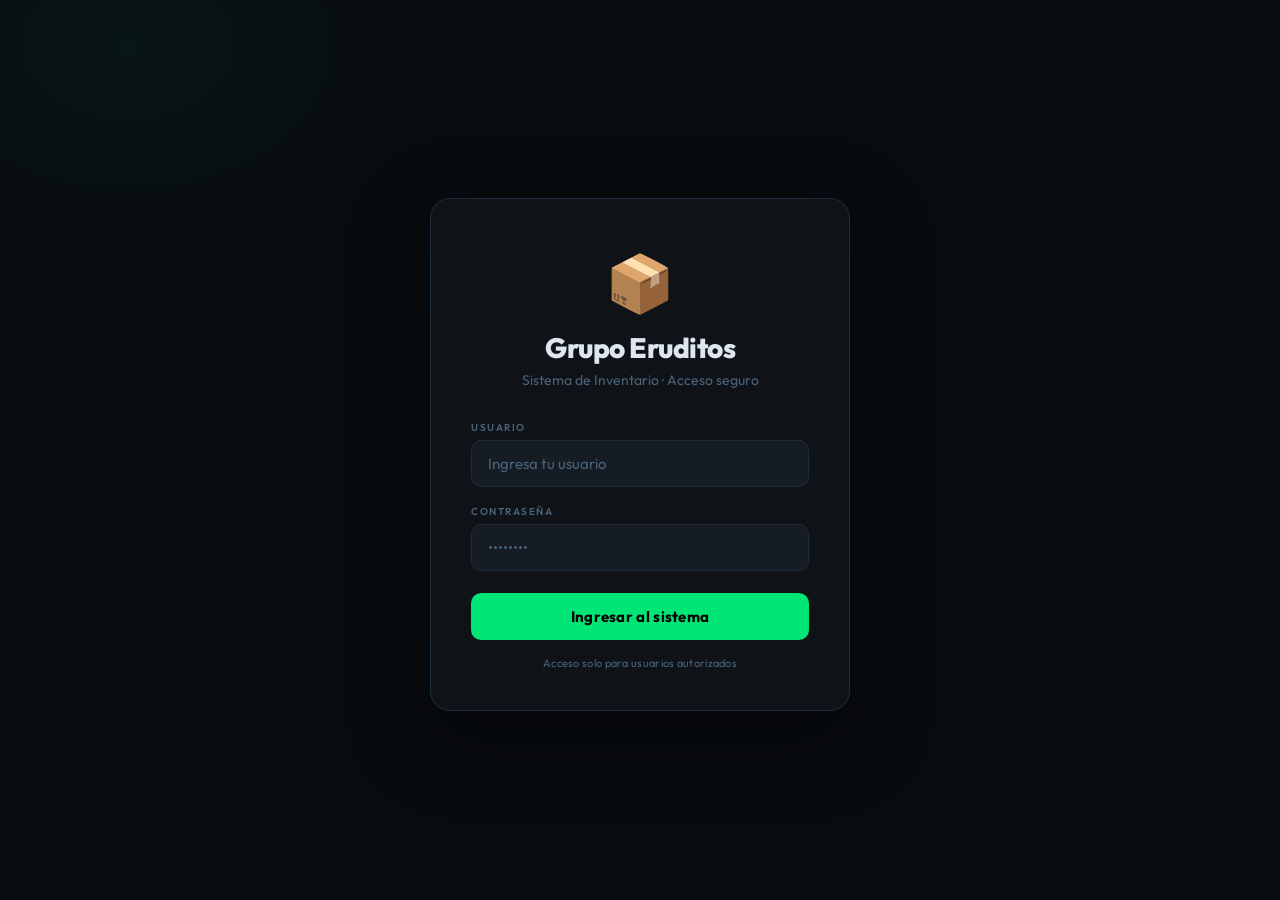
==== commit eafd54bc: "Mobile-Desktop" ====
--- a/index.html
+++ b/index.html
@@ -1,1557 +1,16 @@
 <!DOCTYPE html>
 <html lang="es">
-    <head>
-        <meta charset="UTF-8">
-        <meta name="viewport" content="width=device-width, initial-scale=1.0">
-        <!--- PWA --->
-<link rel="manifest" href="/manifest.json">
-        <meta name="theme-color" content="#00e676">
-        <meta name="mobile-web-app-capable" content="yes">
-        <meta name="apple-mobile-web-app-status-bar-style" content="black-translucent">
-        <meta name="apple-mobile-web-app-title" content="Eruditos">
-        <link rel="apple-touch-icon" href="/icon192.png">
-        <script>
-            // TEMA CLARO/OSCURO
-            (function() {
-                const saved = localStorage.getItem('theme');
-                const icon = document.getElementById('themeIcon');
-                if (saved === 'light') {
-                    document.documentElement.setAttribute('data-theme', 'light');
-                    document.querySelector('meta[name=theme-color]').content = '#f0f2f5';
-                    if (icon) icon.innerHTML = '<i class="fa-solid fa-sun"></i>';
-                } else {
-                    if (icon) icon.innerHTML = '<i class="fa-solid fa-moon"></i>';
-                }
-            })();
-            function toggleTheme() {
-                /* Circular Reveal al estilo Telegram usando View Transitions API */
-                const html = document.documentElement;
-                const meta = document.querySelector('meta[name=theme-color]');
-                const icon = document.getElementById('themeIcon');
-                const btn = document.getElementById('themeToggleBtn');
-                const isLight = html.getAttribute('data-theme') === 'light';
-
-                /* Determinar el nuevo tema */
-                const newTheme = isLight ? 'dark' : 'light';
-                const newThemeColor = newTheme === 'dark' ? '#080b0f' : '#f0f2f5';
-                const iconHTML = newTheme === 'dark'
-                    ? '<i class="fa-solid fa-moon"></i>'
-                    : '<i class="fa-solid fa-sun"></i>';
-
-                /* Calcular posición del botón para iniciar la animación desde ahí */
-                if (btn) {
-                    const rect = btn.getBoundingClientRect();
-                    const cx = rect.left + rect.width / 2;   /* centro X del botón */
-                    const cy = rect.top + rect.height / 2;    /* centro Y del botón */
-
-                    /* Calcular el radio máximo necesario para cubrir toda la pantalla */
-                    const maxRadius = Math.hypot(
-                        Math.max(cx, window.innerWidth - cx),
-                        Math.max(cy, window.innerHeight - cy)
-                    );
-
-                                        /* Setear variables CSS para la animación circular */
-                    /* Solo pasamos coordenadas simples; la lógica de dirección está en los keyframes */
-                    html.style.setProperty('--tx', cx + 'px');
-                    html.style.setProperty('--ty', cy + 'px');
-                    html.style.setProperty('--tr', maxRadius + 'px');
-                }
-
-                                /* Verificar soporte de View Transitions API */
-                if (document.startViewTransition) {
-                    /* Indicar dirección para que CSS sepa qué capa animar */
-                    html.setAttribute('data-theme-direction', newTheme === 'light' ? 'expand' : 'retract');
-
-                    /* Navegador moderno: animación circular */
-                    document.startViewTransition(function() {
-                        /* Cambiar el tema dentro del callback */
-                        if (newTheme === 'dark') {
-                            html.removeAttribute('data-theme');
-                        } else {
-                            html.setAttribute('data-theme', 'light');
-                        }
-                        meta.content = newThemeColor;
-                        localStorage.setItem('theme', newTheme);
-                        icon.innerHTML = iconHTML;
-                    });
-                } else {
-                    /* Fallback: cambio instantáneo sin animación */
-                    if (newTheme === 'dark') {
-                        html.removeAttribute('data-theme');
-                    } else {
-                        html.setAttribute('data-theme', 'light');
-                    }
-                    meta.content = newThemeColor;
-                    localStorage.setItem('theme', newTheme);
-                    icon.innerHTML = iconHTML;
-                }
-            }
-
-            // CODIGO ORIGINAL
-            if ('serviceWorker'in navigator) {
-                window.addEventListener('load', () => {
-                    navigator.serviceWorker.register('/sw.js');
-                }
-                );
-            }
-        </script>
-        <title>Sistema Inventario — Grupo Eruditos</title>
-        <!-- Estilos locales -->
-        <link rel="stylesheet" href="/css/base.css">
-        <link rel="stylesheet" href="/css/tema.css">
-        <link rel="stylesheet" href="/css/layout.css">
-        <link rel="stylesheet" href="/css/login.css">
-        <link rel="stylesheet" href="/css/componentes.css">
-        <!-- Google Fonts -->
-        <link href="https://fonts.googleapis.com/css2?family=DM+Mono:wght@400;500&family=Outfit:wght@400;600;700;800&display=swap" rel="stylesheet">
-        <!-- Font Awesome 6 para iconos vectoriales -->
-        <link rel="stylesheet" href="https://cdnjs.cloudflare.com/ajax/libs/font-awesome/6.4.2/css/all.min.css" crossorigin="anonymous" referrerpolicy="no-referrer">
-        
-    </head>
-    <body>
-        <div class="panel" id="mainPanel">
-            <div id="loginScreen">
-                <div class="login-logo">
-                    <span class="logo-icon">📦</span>
-                    <h2>Grupo Eruditos</h2>
-                    <p>Sistema de Inventario · Acceso seguro</p>
-                </div>
-                <div class="field-group">
-                    <label class="field-label">Usuario</label>
-                    <input id="loginUser" type="text" placeholder="Ingresa tu usuario" autocomplete="username" onkeydown="if(event.key==='Enter')loginSubmit()">
-                </div>
-                <div class="field-group">
-                    <label class="field-label">Contraseña</label>
-                    <input id="loginPass" type="password" placeholder="••••••••" autocomplete="current-password" onkeydown="if(event.key==='Enter')loginSubmit()">
-                </div>
-                <div class="loader" id="loginLoader"></div>
-                <div id="loginMsg" class="mensaje"></div>
-                <button class="btn btn-primary mt-8" onclick="loginSubmit()">Ingresar al sistema</button>
-                <p class="access-notice">Acceso solo para usuarios autorizados</p>
-            </div>
-            <div id="appScreen" class="oculto">
-                <div class="app-header">
-                    <div class="brand">
-                        <h1>
-                            📦 <span>Eruditos</span>
-                        </h1>
-                        <small>INVENTARIO v2.8</small>
-                    </div>
-                    <button class="theme-toggle" id="themeToggleBtn" title="Cambiar tema claro/oscuro" onclick="toggleTheme()">
-                        <span class="theme-toggle-icon" id="themeIcon"><i class="fa-solid fa-moon"></i></span>
-                    </button>
-                    <div class="user-badge" title="Cerrar sesión" onclick="cerrarSesion()" style="cursor:pointer;">
-                        <div class="avatar">👤</div>
-                        <div>
-                            <div class="uname" id="badgeUser">-</div>
-                            <div id="badgeRol" class="rol-pill"></div>
-                            <div id="cajaBadge" class="caja-badge">🟢 CAJA ABIERTA</div>
-                            <div class="logout-hint" style="margin-top:2px">Cerrar sesión</div>
-                        </div>
-                    </div>
-                </div>
-                <div class="panel-body">
-                    <div class="mode-tabs">
-                        <div class="nav-indicator" id="navIndicator"></div>
-                        <div class="mode-tab" id="tab-VENTA" aria-label="Venta">
-                            <span class="tab-icon"><i class="fa-solid fa-sack-dollar"></i></span>
-                            Venta
-                        </div>
-                        <div class="mode-tab" id="tab-COMPRA" aria-label="Compra">
-                            <span class="tab-icon"><i class="fa-solid fa-cart-shopping"></i></span>
-                            Compra
-                        </div>
-                        <div class="mode-tab" id="tab-GASTO" aria-label="Gastos">
-                            <span class="tab-icon"><i class="fa-solid fa-hand-holding-dollar"></i></span>
-                            Gastos
-                        </div>
-                        <div class="mode-tab" id="tab-CAJA" aria-label="Caja">
-                            <span class="tab-icon"><i class="fa-solid fa-cash-register"></i></span>
-                            Caja
-                        </div>
-                        <div class="mode-tab" id="tab-CUENTAS" aria-label="Cuentas">
-                            <span class="tab-icon"><i class="fa-solid fa-file-invoice-dollar"></i></span>
-                            Cuentas
-                        </div>
-                        <div class="mode-tab" id="tab-DEVOLUCIONES" aria-label="Devoluciones">
-                            <span class="tab-icon"><i class="fa-solid fa-rotate-left"></i></span>
-                            Devol.
-                        </div>
-                        <div class="mode-tab" id="tab-TRANSFERENCIAS" aria-label="Transferencias">
-                            <span class="tab-icon"><i class="fa-solid fa-right-left"></i></span>
-                            Transf.
-                        </div>
-                        <div class="mode-tab" id="tab-REPORTES" aria-label="Reportes">
-                            <span class="tab-icon"><i class="fa-solid fa-chart-simple"></i></span>
-                            Report.
-                        </div>
-                        <div class="mode-tab" id="tab-BUSQUEDA" aria-label="Buscar">
-                            <span class="tab-icon"><i class="fa-solid fa-magnifying-glass"></i></span>
-                            Buscar
-                        </div>
-                        <div class="mode-tab" id="tab-LAMINAS" aria-label="Laminas">
-                            <span class="tab-icon"><i class="fa-solid fa-images"></i></span>
-                            Laminas
-                        </div>
-                        <div class="mode-tab" id="tab-SERVICIOS" aria-label="Servicios">
-                            <span class="tab-icon"><i class="fa-solid fa-print"></i></span>
-                            Servicios
-                        </div>
-                        <div class="mode-tab" id="tab-INVENTARIO" aria-label="Inventario">
-                            <span class="tab-icon"><i class="fa-solid fa-boxes-stacked"></i></span>
-                            Inventario
-                        </div>
-                        <div class="mode-tab" id="tab-USUARIOS" aria-label="Usuarios">
-                            <span class="tab-icon"><i class="fa-solid fa-users"></i></span>
-                            Usuarios
-                        </div>
-                    </div>
-                    <!-- VENTA -->
-                    <div id="seccion-VENTA" class="oculto">
-                        <div class="section-label">Registrar venta</div>
-                        <div class="row-2 mb-12">
-                            <div class="field-group" style="margin:0">
-                                <label class="field-label">Sucursal</label>
-                                <select id="sucursalVenta">
-                                    <option value="">🏪 Seleccionar</option>
-                                    <option value="ERUDITOS">ERUDITOS</option>
-                                    <option value="CENTRAL">CENTRAL</option>
-                                </select>
-                            </div>
-                            <div class="field-group" style="margin:0">
-                                <label class="field-label">Vendedor</label>
-                                <input id="usuarioVenta" placeholder="Opcional">
-                            </div>
-                        </div>
-                        <div class="field-group">
-                            <label class="field-label">Producto</label>
-                            <input id="productoVenta" placeholder="🔎 Escribe para buscar..." onkeyup="buscarProductoVenta()">
-                            <div id="listaVenta" class="autocomplete"></div>
-                            <div id="infoProductoVenta" class="info-prod"></div>
-                        </div>
-                        <div class="field-group">
-                            <label class="field-label">Cantidad</label>
-                            <input id="cantidadVenta" type="number" min="1" placeholder="0">
-                        </div>
-                        <button class="btn btn-green mb-12" onclick="agregarCarrito()">+ Agregar al carrito</button>
-                        <div class="carrito-header">
-                            <h3 id="tituloCarrito">
-                                🛒 Carrito <span style="color:var(--muted)">(0)</span>
-                            </h3>
-                        </div>
-                        <table>
-                            <thead>
-                                <tr>
-                                    <th class="col-prod">Producto</th>
-                                    <th>Cant</th>
-                                    <th>Precio</th>
-                                    <th>Total</th>
-                                    <th></th>
-                                </tr>
-                            </thead>
-                            <tbody id="carritoBody"></tbody>
-                        </table>
-                        <div id="carritoMiniaturas" class="carrito-miniaturas"></div>
-                        <div class="carrito-total">
-                            <small>TOTAL A COBRAR</small>
-                            <br>
-                            <span id="totalVenta">Bs 0.00</span>
-                        </div>
-                        <div class="row-2 mb-12">
-                            <div class="field-group" style="margin:0">
-                                <label class="field-label">Método de pago</label>
-                                <select id="metodoPagoVenta">
-                                    <option value="EFECTIVO">💵 Efectivo</option>
-                                    <option value="TRANSFERENCIA">🏦 Transferencia</option>
-                                    <option value="CREDITO">📝 Crédito</option>
-                                </select>
-                            </div>
-                            <div class="field-group oculto" style="margin:0" id="campoClienteVenta">
-                                <label class="field-label">Cliente</label>
-                                <input id="clienteVenta" placeholder="Nombre del cliente">
-                            </div>
-                        </div>
-                        <div class="loader" id="loaderVenta"></div>
-                        <button class="btn btn-orange" id="btnCobrar" onclick="cobrar()"><i class="fa-solid fa-cash-register"></i> COBRAR</button>
-                        <button class="btn btn-ghost btn-sm no-print" id="btnComprobante" style="display:none;margin-top:8px"><i class="fa-solid fa-file-pdf"></i> Comprobante</button>
-                    </div>
-                    <!-- COMPRA -->
-                    <div id="seccion-COMPRA" class="oculto">
-                        <div class="section-label">Registrar compra</div>
-                        <div class="field-group">
-                            <label class="field-label">Sucursal</label>
-                            <select id="sucursalCompra">
-                                <option value="">🏪 Seleccionar</option>
-                                <option value="ERUDITOS">ERUDITOS</option>
-                                <option value="CENTRAL">CENTRAL</option>
-                            </select>
-                        </div>
-                        <div class="field-group">
-                            <label class="field-label">Producto</label>
-                            <input id="productoCompra" placeholder="🔎 Escribe para buscar o crear..." onkeyup="buscarProductoCompra()">
-                            <div id="listaCompra" class="autocomplete"></div>
-                            <div id="infoCompra" class="info-prod"></div>
-                        </div>
-                        <div class="field-group">
-                            <label class="field-label">Categoría</label>
-                            <input id="categoriaCompra" placeholder="Ej: Cartulinas, bolígrafos...">
-                        </div>
-                        <div class="row-2">
-                            <div class="field-group" style="margin:0">
-                                <label class="field-label">Costo paquete</label>
-                                <input id="costoCompra" type="number" min="0.01" step="0.01" placeholder="Bs 0.00">
-                            </div>
-                            <div class="field-group" style="margin:0">
-                                <label class="field-label">Precio venta</label>
-                                <input id="precioVentaCompra" type="number" min="0.01" step="0.01" placeholder="Bs 0.00">
-                            </div>
-                        </div>
-                        <div class="row-2 mt-8">
-                            <div class="field-group" style="margin:0">
-                                <label class="field-label">Cant. paquetes</label>
-                                <input id="cantidadCompra" type="number" min="1" placeholder="0">
-                            </div>
-                            <div class="field-group" style="margin:0">
-                                <label class="field-label">Unid. x paquete</label>
-                                <input id="unidadesCompra" type="number" min="1" placeholder="0">
-                            </div>
-                        </div>
-                        <div class="field-group mt-8">
-                            <label class="field-label">Proveedor</label>
-                            <input id="proveedorCompra" placeholder="Nombre del proveedor">
-                        </div>
-                        <div class="row-2">
-                            <div class="field-group" style="margin:0">
-                                <label class="field-label">Fecha entrada</label>
-                                <input id="fechaCompra" type="date">
-                            </div>
-                            <div class="field-group" style="margin:0">
-                                <label class="field-label">Ubicación</label>
-                                <input id="ubicacionCompra" placeholder="Ej: Mostrador">
-                            </div>
-                        </div>
-                        <div class="row-2 mt-8">
-                            <div class="field-group" style="margin:0">
-                                <label class="field-label">Método de pago</label>
-                                <select id="metodoPagoCompra">
-                                    <option value="EFECTIVO">💵 Efectivo</option>
-                                    <option value="TRANSFERENCIA">🏦 Transferencia</option>
-                                    <option value="CREDITO">📝 Crédito (C×P)</option>
-                                </select>
-                            </div>
-                            <div class="field-group oculto" style="margin:0" id="campoClienteCompra">
-                                <label class="field-label">Acreedor</label>
-                                <input id="clienteCompra" placeholder="Nombre del acreedor">
-                            </div>
-                        </div>
-                        <div class="loader" id="loaderCompra"></div>
-                        <button class="btn btn-green mt-8" onclick="registrarCompra()">✅ Registrar Compra</button>
-                    </div>
-                    <!-- GASTO -->
-                    <div id="seccion-GASTO" class="oculto">
-                        <div class="section-label">Registrar gasto operativo</div>
-                        <div class="field-group">
-                            <label class="field-label">Sucursal</label>
-                            <select id="sucursalGasto">
-                                <option value="">🏪 Seleccionar</option>
-                                <option value="ERUDITOS">ERUDITOS</option>
-                                <option value="CENTRAL">CENTRAL</option>
-                            </select>
-                        </div>
-                        <div class="field-group">
-                            <label class="field-label">Concepto</label>
-                            <input id="gastoConcepto" placeholder="Ej: Mantenimiento, servicios básicos...">
-                        </div>
-                        <div class="row-2">
-                            <div class="field-group" style="margin:0">
-                                <label class="field-label">Categoría</label>
-                                <select id="gastoCategoria">
-                                    <option value="">Seleccionar...</option>
-                                    <option value="FIJO">💡 Fijo</option>
-                                    <option value="OPERATIVO">🛠️ Operativo</option>
-                                    <option value="ADMINISTRATIVO">📝 Administrativo</option>
-                                    <option value="VARIABLE">🔀 Variable</option>
-                                    <option value="VARIOS O IMPREVISTOS">❓ Varios o imprevistos</option>
-                                </select>
-                            </div>
-                            <div class="field-group" style="margin:0">
-                                <label class="field-label">Importe (Bs)</label>
-                                <input id="gastoImporte" type="number" min="0.01" step="0.01" placeholder="0.00">
-                            </div>
-                        </div>
-                        <div class="row-2 mt-8">
-                            <div class="field-group" style="margin:0">
-                                <label class="field-label">Responsable</label>
-                                <input id="gastoPersona" placeholder="Nombre">
-                            </div>
-                            <div class="field-group" style="margin:0">
-                                <label class="field-label">Fecha</label>
-                                <input id="gastoFecha" type="date">
-                            </div>
-                        </div>
-                        <div class="row-2 mt-8">
-                            <div class="field-group" style="margin:0">
-                                <label class="field-label">Método de pago</label>
-                                <select id="metodoPagoGasto">
-                                    <option value="EFECTIVO">💵 Efectivo</option>
-                                    <option value="TRANSFERENCIA">🏦 Transferencia</option>
-                                    <option value="CREDITO">📝 Crédito (C×P)</option>
-                                </select>
-                            </div>
-                            <div class="field-group oculto" style="margin:0" id="campoAcreedorGasto">
-                                <label class="field-label">Acreedor</label>
-                                <input id="gastoAcreedor" placeholder="Nombre del acreedor">
-                            </div>
-                        </div>
-                        <div class="field-group mt-8">
-                            <label class="field-label">Notas</label>
-                            <textarea id="gastoNotas" placeholder="Detalles adicionales (opcional)"></textarea>
-                        </div>
-                        <div class="loader" id="loaderGasto"></div>
-                        <button class="btn btn-primary mt-8" onclick="registrarGasto()">💸 Registrar Gasto</button>
-                    </div>
-                    <!-- CAJA -->
-                    <div id="seccion-CAJA" class="oculto">
-                        <div class="section-label">Gestión de caja diaria</div>
-                        <div style="display:grid;grid-template-columns:1fr 1fr;gap:10px;margin-bottom:14px">
-                            <div id="cajaCardEruditos" class="caja-card" style="margin:0">
-                                <div class="sr-key" style="margin-bottom:6px">ERUDITOS</div>
-                                <div id="cajaTxtEruditos" class="caja-estado-err">🔴 Cerrada</div>
-                                <div id="cajaDetEruditos" class="caja-detalle"></div>
-                            </div>
-                            <div id="cajaCardCentral" class="caja-card" style="margin:0">
-                                <div class="sr-key" style="margin-bottom:6px">CENTRAL</div>
-                                <div id="cajaTxtCentral" class="caja-estado-err">🔴 Cerrada</div>
-                                <div id="cajaDetCentral" class="caja-detalle"></div>
-                            </div>
-                        </div>
-                        <div class="sub-tabs">
-                            <div class="sub-tab active" id="subtab-caja-APERTURA">🔓 Apertura</div>
-                            <div class="sub-tab" id="subtab-caja-CIERRE">🔒 Cierre</div>
-                            <div class="sub-tab" id="subtab-caja-APORTES">💼 Aportes</div>
-                        </div>
-                        <div id="caja-APERTURA">
-                            <div class="field-group">
-                                <label class="field-label">Sucursal</label>
-                                <select id="aperturaSucursal">
-                                    <option value="">🏪 Seleccionar</option>
-                                    <option value="ERUDITOS">ERUDITOS</option>
-                                    <option value="CENTRAL">CENTRAL</option>
-                                </select>
-                            </div>
-                            <div class="field-group">
-                                <label class="field-label">Saldo inicial (efectivo en caja)</label>
-                                <input id="aperturaSaldo" type="number" min="0" step="0.01" placeholder="Bs 0.00">
-                            </div>
-                            <div class="field-group">
-                                <label class="field-label">Notas (opcional)</label>
-                                <input id="aperturaNotas" placeholder="Observaciones de apertura">
-                            </div>
-                            <div class="loader" id="loaderApertura"></div>
-                            <button class="btn btn-primary" onclick="abrirCaja()">🔓 Abrir Caja</button>
-                        </div>
-                        <div id="caja-CIERRE" class="oculto">
-                            <div class="field-group">
-                                <label class="field-label">Sucursal a cerrar</label>
-                                <select id="cierreCajaId">
-                                    <option value="">🏪 Seleccionar sucursal</option>
-                                </select>
-                            </div>
-                            <div class="field-group">
-                                <label class="field-label">Saldo final contado (efectivo físico)</label>
-                                <input id="cierreSaldo" type="number" min="0" step="0.01" placeholder="Bs 0.00">
-                            </div>
-                            <div class="field-group">
-                                <label class="field-label">Notas de cierre (opcional)</label>
-                                <input id="cierreNotas" placeholder="Observaciones de cierre">
-                            </div>
-                            <div id="cierreResumen" class="cierre-resumen">
-                                <div class="cierre-row">
-                                    <span class="label">Sistema esperaba</span>
-                                    <span class="val val-neu" id="cierreValSistema">—</span>
-                                </div>
-                                <div class="cierre-row">
-                                    <span class="label">Contaste</span>
-                                    <span class="val val-neu" id="cierreValContado">—</span>
-                                </div>
-                                <div class="cierre-row">
-                                    <span class="label">Diferencia</span>
-                                    <span class="val" id="cierreValDif">—</span>
-                                </div>
-                            </div>
-                            <div class="loader" id="loaderCierre"></div>
-                            <button class="btn btn-red mt-8" onclick="cerrarCaja()">🔒 Cerrar Caja</button>
-                        </div>
-                        <div id="caja-APORTES" class="oculto">
-                            <div class="row-2">
-                                <div class="field-group" style="margin:0">
-                                    <label class="field-label">Sucursal</label>
-                                    <select id="aporteSucursal">
-                                        <option value="">🏪 Seleccionar</option>
-                                        <option value="ERUDITOS">ERUDITOS</option>
-                                        <option value="CENTRAL">CENTRAL</option>
-                                    </select>
-                                </div>
-                                <div class="field-group" style="margin:0">
-                                    <label class="field-label">Tipo</label>
-                                    <select id="aporteTipo">
-                                        <option value="APORTE">⬆ Aporte</option>
-                                        <option value="RETIRO">⬇ Retiro</option>
-                                    </select>
-                                </div>
-                            </div>
-                            <div class="field-group mt-8">
-                                <label class="field-label">Concepto</label>
-                                <input id="aporteConcepto" placeholder="Ej: Capital inicial, retiro propietario...">
-                            </div>
-                            <div class="row-2 mt-8">
-                                <div class="field-group" style="margin:0">
-                                    <label class="field-label">Monto (Bs)</label>
-                                    <input id="aporteMonto" type="number" min="0.01" step="0.01" placeholder="0.00">
-                                </div>
-                                <div class="field-group" style="margin:0">
-                                    <label class="field-label">Método</label>
-                                    <select id="aporteMetodo">
-                                        <option value="EFECTIVO">💵 Efectivo</option>
-                                        <option value="TRANSFERENCIA">🏦 Transferencia</option>
-                                    </select>
-                                </div>
-                            </div>
-                            <div class="field-group mt-8">
-                                <label class="field-label">Fecha</label>
-                                <input id="aporteFecha" type="date">
-                            </div>
-                            <div class="loader" id="loaderAporte"></div>
-                            <button class="btn btn-purple mt-8" onclick="registrarAporteRetiro()">💼 Registrar</button>
-                        </div>
-                    </div>
-                    <!-- CUENTAS -->
-                    <div id="seccion-CUENTAS" class="oculto">
-                        <div class="section-label">Cuentas por cobrar / pagar</div>
-                        <div class="sub-tabs">
-                            <div class="sub-tab active" id="subtab-cuentas-COBRAR">📥 Por cobrar</div>
-                            <div class="sub-tab" id="subtab-cuentas-PAGAR">📤 Por pagar</div>
-                        </div>
-                        <div id="cuentas-COBRAR">
-                            <div class="row-2 mb-12">
-                                <div class="field-group" style="margin:0">
-                                    <label class="field-label">Sucursal</label>
-                                    <select id="filtroCobrarSucursal">
-                                        <option value="">Todas</option>
-                                        <option value="ERUDITOS">ERUDITOS</option>
-                                        <option value="CENTRAL">CENTRAL</option>
-                                    </select>
-                                </div>
-                                <div class="field-group" style="margin:0">
-                                    <label class="field-label">Estado</label>
-                                    <select id="filtroCobrarEstado">
-                                        <option value="PENDIENTE">Pendientes</option>
-                                        <option value="">Todas</option>
-                                        <option value="CANCELADO">Canceladas</option>
-                                    </select>
-                                </div>
-                            </div>
-                            <button class="btn btn-ghost mb-12" onclick="listarCuentasCobrar()">🔄 Cargar cuentas</button>
-                            <div class="loader" id="loaderCobrar"></div>
-                            <div id="tablaCobrar"></div>
-                            <div id="formAbonarCobrar" class="abono-inline">
-                                <div class="section-label" style="margin-bottom:10px">Registrar abono</div>
-                                <input type="hidden" id="abonarCobrarId">
-                                <div class="row-2">
-                                    <div class="field-group" style="margin:0">
-                                        <label class="field-label">Monto abono</label>
-                                        <input id="abonarCobrarMonto" type="number" min="0.01" step="0.01" placeholder="Bs 0.00">
-                                    </div>
-                                    <div class="field-group" style="margin:0">
-                                        <label class="field-label">Método</label>
-                                        <select id="abonarCobrarMetodo">
-                                            <option value="EFECTIVO">💵 Efectivo</option>
-                                            <option value="TRANSFERENCIA">🏦 Transferencia</option>
-                                        </select>
-                                    </div>
-                                </div>
-                                <div class="field-group mt-8">
-                                    <label class="field-label">Fecha pago</label>
-                                    <input id="abonarCobrarFecha" type="date">
-                                </div>
-                                <div class="loader" id="loaderAbonarCobrar"></div>
-                                <div class="row-2 mt-8">
-                                    <button class="btn btn-primary" onclick="confirmarAbonoCobrar()">✅ Abonar</button>
-                                    <button class="btn btn-ghost" onclick="limpiarBuscadorDevol ? limpiarBuscadorDevol() : null">✕ Cancelar</button>
-                                </div>
-                            </div>
-                            <div class="divider"></div>
-                            <div class="section-label">Registrar nueva cuenta</div>
-                            <div class="row-2">
-                                <div class="field-group" style="margin:0">
-                                    <label class="field-label">Sucursal</label>
-                                    <select id="nuevaCobrarSucursal">
-                                        <option value="ERUDITOS">ERUDITOS</option>
-                                        <option value="CENTRAL">CENTRAL</option>
-                                    </select>
-                                </div>
-                                <div class="field-group" style="margin:0">
-                                    <label class="field-label">Cliente</label>
-                                    <input id="nuevaCobrarCliente" placeholder="Nombre del cliente">
-                                </div>
-                            </div>
-                            <div class="field-group mt-8">
-                                <label class="field-label">Concepto</label>
-                                <input id="nuevaCobrarConcepto" placeholder="Descripción de la deuda">
-                            </div>
-                            <div class="row-2 mt-8">
-                                <div class="field-group" style="margin:0">
-                                    <label class="field-label">Total (Bs)</label>
-                                    <input id="nuevaCobrarTotal" type="number" min="0.01" step="0.01" placeholder="0.00">
-                                </div>
-                                <div class="field-group" style="margin:0">
-                                    <label class="field-label">Abono inicial</label>
-                                    <input id="nuevaCobrarAbono" type="number" min="0" step="0.01" placeholder="0.00">
-                                </div>
-                            </div>
-                            <div class="loader" id="loaderNuevaCobrar"></div>
-                            <button class="btn btn-blue mt-8" onclick="registrarCuentaCobrar()">➕ Registrar cuenta</button>
-                        </div>
-                        <div id="cuentas-PAGAR" class="oculto">
-                            <div class="row-2 mb-12">
-                                <div class="field-group" style="margin:0">
-                                    <label class="field-label">Sucursal</label>
-                                    <select id="filtroPagarSucursal">
-                                        <option value="">Todas</option>
-                                        <option value="ERUDITOS">ERUDITOS</option>
-                                        <option value="CENTRAL">CENTRAL</option>
-                                    </select>
-                                </div>
-                                <div class="field-group" style="margin:0">
-                                    <label class="field-label">Estado</label>
-                                    <select id="filtroPagarEstado">
-                                        <option value="PENDIENTE">Pendientes</option>
-                                        <option value="">Todas</option>
-                                        <option value="CANCELADO">Canceladas</option>
-                                    </select>
-                                </div>
-                            </div>
-                            <button class="btn btn-ghost mb-12" onclick="listarCuentasPagar()">🔄 Cargar cuentas</button>
-                            <div class="loader" id="loaderPagar"></div>
-                            <div id="tablaPagar"></div>
-                            <div id="formAbonarPagar" class="abono-inline">
-                                <div class="section-label" style="margin-bottom:10px">Registrar pago</div>
-                                <input type="hidden" id="abonarPagarId">
-                                <div class="row-2">
-                                    <div class="field-group" style="margin:0">
-                                        <label class="field-label">Monto pago</label>
-                                        <input id="abonarPagarMonto" type="number" min="0.01" step="0.01" placeholder="Bs 0.00">
-                                    </div>
-                                    <div class="field-group" style="margin:0">
-                                        <label class="field-label">Método</label>
-                                        <select id="abonarPagarMetodo">
-                                            <option value="EFECTIVO">💵 Efectivo</option>
-                                            <option value="TRANSFERENCIA">🏦 Transferencia</option>
-                                        </select>
-                                    </div>
-                                </div>
-                                <div class="field-group mt-8">
-                                    <label class="field-label">Fecha pago</label>
-                                    <input id="abonarPagarFecha" type="date">
-                                </div>
-                                <div class="loader" id="loaderAbonarPagar"></div>
-                                <div class="row-2 mt-8">
-                                    <button class="btn btn-primary" onclick="confirmarAbonoPagar()">✅ Registrar pago</button>
-                                    <button class="btn btn-ghost" onclick="limpiarBuscadorDevol ? limpiarBuscadorDevol() : null">✕ Cancelar</button>
-                                </div>
-                            </div>
-                            <div class="divider"></div>
-                            <div class="section-label">Registrar nueva cuenta</div>
-                            <div class="row-2">
-                                <div class="field-group" style="margin:0">
-                                    <label class="field-label">Sucursal</label>
-                                    <select id="nuevaPagarSucursal">
-                                        <option value="ERUDITOS">ERUDITOS</option>
-                                        <option value="CENTRAL">CENTRAL</option>
-                                    </select>
-                                </div>
-                                <div class="field-group" style="margin:0">
-                                    <label class="field-label">Proveedor</label>
-                                    <input id="nuevaPagarProveedor" placeholder="Nombre del proveedor">
-                                </div>
-                            </div>
-                            <div class="field-group mt-8">
-                                <label class="field-label">Concepto</label>
-                                <input id="nuevaPagarConcepto" placeholder="Descripción de la deuda">
-                            </div>
-                            <div class="row-2 mt-8">
-                                <div class="field-group" style="margin:0">
-                                    <label class="field-label">Total (Bs)</label>
-                                    <input id="nuevaPagarTotal" type="number" min="0.01" step="0.01" placeholder="0.00">
-                                </div>
-                                <div class="field-group" style="margin:0">
-                                    <label class="field-label">Abono inicial</label>
-                                    <input id="nuevaPagarAbono" type="number" min="0" step="0.01" placeholder="0.00">
-                                </div>
-                            </div>
-                            <div class="loader" id="loaderNuevaPagar"></div>
-                            <button class="btn btn-blue mt-8" onclick="registrarCuentaPagar()">➕ Registrar cuenta</button>
-                        </div>
-                    </div>
-                    <!-- DEVOLUCIONES -->
-                    <div id="seccion-DEVOLUCIONES" class="oculto">
-                        <div class="section-label">Devoluciones</div>
-                        <div class="sub-tabs">
-                            <div class="sub-tab active" id="subtab-devol-REGISTRAR">📝 Registrar</div>
-                            <div class="sub-tab" id="subtab-devol-LISTAR">📋 Historial</div>
-                        </div>
-                        <div id="devol-REGISTRAR">
-                            <div class="row-2">
-                                <div class="field-group" style="margin:0">
-                                    <label class="field-label">Sucursal</label>
-                                    <select id="devolSucursal">
-                                        <option value="">🏪 Seleccionar</option>
-                                        <option value="ERUDITOS">ERUDITOS</option>
-                                        <option value="CENTRAL">CENTRAL</option>
-                                    </select>
-                                </div>
-                                <div class="field-group" style="margin:0">
-                                    <label class="field-label">Tipo</label>
-                                    <select id="devolTipo">
-                                        <option value="VENTA">↩ Devolución de Venta</option>
-                                        <option value="COMPRA">↪ Devolución de Compra</option>
-                                    </select>
-                                </div>
-                            </div>
-                            <div class="section-label mt-8">Buscar transacción a devolver</div>
-                            <div class="row-2">
-                                <div class="field-group" style="margin:0">
-                                    <label class="field-label">Producto</label>
-                                    <input id="devolBuscProducto" placeholder="🔎 Ej: Cartulina..." onkeyup="buscarTransaccionDevol()">
-                                </div>
-                                <div class="field-group" style="margin:0">
-                                    <label class="field-label">Cliente/Proveedor</label>
-                                    <input id="devolBuscClienteProv" placeholder="Nombre..." onkeyup="buscarTransaccionDevol()">
-                                </div>
-                            </div>
-                            <div class="loader" id="loaderBuscDevol" style="display:none;margin:10px auto"></div>
-                            <div id="resultadosBuscDevol" style="margin-top:10px"></div>
-                            <input type="hidden" id="devolReferenciaId">
-                            <div class="field-group" id="devolProductoSeleccionado" style="display:none;background:var(--surface2);border-left:3px solid var(--accent);padding:10px;border-radius:8px">
-                                <div style="font-size:11px;color:var(--muted);letter-spacing:1px;text-transform:uppercase;margin-bottom:6px">Transacción seleccionada</div>
-                                <div id="devolProductoSeleccionadoTexto" style="font-weight:600;color:var(--text);font-size:14px"></div>
-                            </div>
-                            <div class="row-2">
-                                <div class="field-group" style="margin:0">
-                                    <label class="field-label">Cantidad</label>
-                                    <input id="devolCantidad" type="number" min="1" placeholder="0">
-                                </div>
-                                <div class="field-group" style="margin:0">
-                                    <label class="field-label">Precio unitario (Bs)</label>
-                                    <input id="devolPrecio" type="number" min="0.01" step="0.01" placeholder="0.00">
-                                </div>
-                            </div>
-                            <div class="field-group mt-8">
-                                <label class="field-label">Motivo</label>
-                                <select id="devolMotivo">
-                                    <option value="PRODUCTO_DEFECTUOSO">🔧 Producto defectuoso</option>
-                                    <option value="ERROR_FACTURACION">📄 Error de facturación</option>
-                                    <option value="PRODUCTO_INCORRECTO">📦 Producto incorrecto</option>
-                                    <option value="EXCESO_STOCK">📊 Exceso de stock</option>
-                                    <option value="OTRO">❓ Otro</option>
-                                </select>
-                            </div>
-                            <div class="field-group">
-                                <label class="field-label">Cliente / Proveedor (opcional)</label>
-                                <input id="devolClienteProveedor" placeholder="Nombre de quien devuelve">
-                            </div>
-                            <div class="field-group">
-                                <label class="field-label">Notas (opcional)</label>
-                                <textarea id="devolNotas" placeholder="Observaciones adicionales..."></textarea>
-                            </div>
-                            <div class="loader" id="loaderDevol"></div>
-                            <button class="btn btn-teal" onclick="registrarDevolucion()">↩ Registrar Devolución</button>
-                        </div>
-                        <div id="devol-LISTAR" class="oculto">
-                            <div class="row-2 mb-12">
-                                <div class="field-group" style="margin:0">
-                                    <label class="field-label">Sucursal</label>
-                                    <select id="filtroDevSucursal">
-                                        <option value="">Todas</option>
-                                        <option value="ERUDITOS">ERUDITOS</option>
-                                        <option value="CENTRAL">CENTRAL</option>
-                                    </select>
-                                </div>
-                                <div class="field-group" style="margin:0">
-                                    <label class="field-label">Tipo</label>
-                                    <select id="filtroDevTipo">
-                                        <option value="">Todos</option>
-                                        <option value="VENTA">Devolución venta</option>
-                                        <option value="COMPRA">Devolución compra</option>
-                                    </select>
-                                </div>
-                            </div>
-                            <button class="btn btn-ghost mb-12" onclick="listarDevoluciones()">🔄 Cargar historial</button>
-                            <div class="loader" id="loaderListarDevol"></div>
-                            <div id="tablaDevol"></div>
-                            <div id="paginDevol" style="display:none;justify-content:space-between;align-items:center;margin-top:10px">
-                                <button class="btn-ghost btn-sm btn">← Anterior</button>
-                                <span id="paginDevol-info" style="font-size:12px;color:var(--muted);font-family:var(--mono)"></span>
-                                <button class="btn-ghost btn-sm btn">Siguiente →</button>
-                            </div>
-                        </div>
-                    </div>
-                    <!-- TRANSFERENCIAS -->
-                    <div id="seccion-TRANSFERENCIAS" class="oculto">
-                        <div class="section-label">Transferencia entre sucursales</div>
-                        <div class="sub-tabs">
-                            <div class="sub-tab active" id="subtab-transf-REGISTRAR">📦 Registrar</div>
-                            <div class="sub-tab" id="subtab-transf-HISTORIAL">📋 Historial</div>
-                        </div>
-                        <div id="transf-REGISTRAR">
-                            <div class="field-group">
-                                <label class="field-label">Producto</label>
-                                <input id="transfProducto" placeholder="🔎 Escribe para buscar..." onkeyup="buscarProductoTransf()">
-                                <div id="listaTransf" class="autocomplete"></div>
-                                <div id="infoTransf" class="info-prod"></div>
-                            </div>
-                            <div class="row-2">
-                                <div class="field-group" style="margin:0">
-                                    <label class="field-label">Sucursal origen</label>
-                                    <select id="transfOrigen">
-                                        <option value="">🏪 Seleccionar</option>
-                                        <option value="ERUDITOS">ERUDITOS</option>
-                                        <option value="CENTRAL">CENTRAL</option>
-                                    </select>
-                                </div>
-                                <div class="field-group" style="margin:0">
-                                    <label class="field-label">Sucursal destino</label>
-                                    <select id="transfDestino">
-                                        <option value="">🏪 Seleccionar</option>
-                                        <option value="ERUDITOS">ERUDITOS</option>
-                                        <option value="CENTRAL">CENTRAL</option>
-                                    </select>
-                                </div>
-                            </div>
-                            <div class="transf-arrow" id="transfArrowDisplay" style="display:none">
-                                <span class="suc-pill" id="transfArrowOrigen">—</span>
-                                <span class="arrow">→</span>
-                                <span class="suc-pill" id="transfArrowDestino">—</span>
-                            </div>
-                            <div class="field-group mt-8">
-                                <label class="field-label">Cantidad a transferir</label>
-                                <input id="transfCantidad" type="number" min="1" placeholder="0">
-                            </div>
-                            <div class="field-group">
-                                <label class="field-label">Motivo (opcional)</label>
-                                <input id="transfMotivo" placeholder="Ej: Reposición, exceso de stock...">
-                            </div>
-                            <div class="field-group">
-                                <label class="field-label">Notas (opcional)</label>
-                                <textarea id="transfNotas" placeholder="Observaciones adicionales..." style="min-height:50px"></textarea>
-                            </div>
-                            <div class="loader" id="loaderTransf"></div>
-                            <button class="btn btn-teal" onclick="registrarTransferencia()">🔄 Transferir</button>
-                        </div>
-                        <div id="transf-HISTORIAL" class="oculto">
-                            <div class="row-2 mb-12">
-                                <div class="field-group" style="margin:0">
-                                    <label class="field-label">Origen</label>
-                                    <select id="filtroTransfOrigen">
-                                        <option value="">Todas</option>
-                                        <option value="ERUDITOS">ERUDITOS</option>
-                                        <option value="CENTRAL">CENTRAL</option>
-                                    </select>
-                                </div>
-                                <div class="field-group" style="margin:0">
-                                    <label class="field-label">Destino</label>
-                                    <select id="filtroTransfDestino">
-                                        <option value="">Todas</option>
-                                        <option value="ERUDITOS">ERUDITOS</option>
-                                        <option value="CENTRAL">CENTRAL</option>
-                                    </select>
-                                </div>
-                            </div>
-                            <button class="btn btn-ghost mb-12" onclick="listarTransferencias()">🔄 Cargar historial</button>
-                            <div class="loader" id="loaderListarTransf"></div>
-                            <div id="tablaTransf"></div>
-                            <div id="paginTransf" style="display:none;justify-content:space-between;align-items:center;margin-top:10px">
-                                <button class="btn-ghost btn-sm btn">← Anterior</button>
-                                <span id="paginTransf-info" style="font-size:12px;color:var(--muted);font-family:var(--mono)"></span>
-                                <button class="btn-ghost btn-sm btn">Siguiente →</button>
-                            </div>
-                        </div>
-                    </div>
-                    <!-- REPORTES -->
-                    <div id="seccion-REPORTES" class="oculto">
-                        <div class="section-label">Reportes de ventas</div>
-                        <div class="sub-tabs">
-                            <div class="sub-tab active" id="subtab-rep-MAS">🏆 Más vendidos</div>
-                            <div class="sub-tab" id="subtab-rep-MENOS">📉 Menos vendidos</div>
-                            <div class="sub-tab" id="subtab-rep-STOCK">📦 Alertas y stock</div>
-                            <div class="sub-tab hidden-tab" id="subtab-rep-FINANCIERO">💰 Financiero</div>
-                        </div>
-                        <div id="reportes-filtros">
-                            <div class="row-2">
-                                <div class="field-group" style="margin:0">
-                                    <label class="field-label">Sucursal</label>
-                                    <select id="repSucursal">
-                                        <option value="">Todas</option>
-                                        <option value="ERUDITOS">ERUDITOS</option>
-                                        <option value="CENTRAL">CENTRAL</option>
-                                    </select>
-                                </div>
-                                <div class="field-group" style="margin:0">
-                                    <label class="field-label">Top N productos</label>
-                                    <select id="repLimite">
-                                        <option value="5">Top 5</option>
-                                        <option value="10" selected>Top 10</option>
-                                        <option value="20">Top 20</option>
-                                        <option value="50">Top 50</option>
-                                    </select>
-                                </div>
-                            </div>
-                            <div class="row-2 mt-8">
-                                <div class="field-group" style="margin:0">
-                                    <label class="field-label">Fecha desde</label>
-                                    <input id="repFechaDesde" type="date">
-                                </div>
-                                <div class="field-group" style="margin:0">
-                                    <label class="field-label">Fecha hasta</label>
-                                    <input id="repFechaHasta" type="date">
-                                </div>
-                            </div>
-                        </div>
-                        <div id="rep-MAS">
-                            <div class="loader" id="loaderRepMas"></div>
-                            <button class="btn btn-orange mt-8 mb-12" onclick="cargarMasVendidos()"><i class="fa-solid fa-magnifying-glass"></i> Generar reporte</button>
-                            <button class="btn btn-ghost btn-sm ml-8 no-print" id="btnPdfMasVendidos" style="display:none"><i class="fa-solid fa-file-pdf"></i> PDF</button>
-                            <div id="totalesMas" class="reporte-totales" style="display:none"></div>
-                            <div id="tablaRepMas"></div>
-                        </div>
-                        <div id="rep-MENOS" class="oculto">
-                            <div class="loader" id="loaderRepMenos"></div>
-                            <button class="btn btn-orange mt-8 mb-12" onclick="cargarMenosVendidos()"><i class="fa-solid fa-magnifying-glass"></i> Generar</button>
-                            <button class="btn btn-ghost btn-sm ml-8 no-print" id="btnPdfMenosVendidos" style="display:none"><i class="fa-solid fa-file-pdf"></i> PDF</button>
-                            <div id="totalesMenos" class="reporte-totales" style="display:none"></div>
-                            <div id="tablaRepMenos"></div>
-                        </div>
-                        <!-- Reportes de Stock -->
-                        <div id="rep-STOCK" class="oculto">
-                            <div class="sub-tabs mb-8" style="border-bottom:none;">
-                                <div class="sub-tab active" id="subtab-stock-ALERTAS">&#9888; Alertas</div>
-                                <div class="sub-tab" id="subtab-stock-ROTACION">&#128260; Rotacion</div>
-                                <div class="sub-tab" id="subtab-stock-VALORIZACION">&#128142; Valorizacion</div>
-                                <div class="sub-tab" id="subtab-stock-MOVIMIENTOS">&#128203; Movimientos</div>
-                            </div>
-                            <div id="stock-ALERTAS">
-                                <div class="field-group">
-                                    <label class="field-label">Sucursal</label>
-                                    <select id="alertaSucursal"><option value="">Todas</option><option value="ERUDITOS">ERUDITOS</option><option value="CENTRAL">CENTRAL</option></select>
-                                </div>
-                                <div class="field-group">
-                                    <label class="field-label">Estado</label>
-                                    <select id="alertaEstado"><option value="">Todos</option><option value="AGOTADO">&#128308; Agotado</option><option value="BAJO">&#128992; Bajo</option><option value="OK">&#128994; OK</option></select>
-                                </div>
-                                <div class="loader" id="loaderAlerta"></div>
-                                <button class="btn btn-primary mt-8 mb-12" onclick="cargarStockAlertas()"><i class="fa-solid fa-magnifying-glass"></i> Consultar</button>
-                                <button class="btn btn-ghost btn-sm ml-8 no-print" id="btnPdfAlertas" style="display:none"><i class="fa-solid fa-file-pdf"></i> PDF</button>&#128269; Consultar alertas</button>
-                                <div id="tablaAlertas"></div>
-                            </div>
-                            <div id="stock-ROTACION" class="oculto">
-                                <div class="field-group">
-                                    <label class="field-label">Sucursal</label>
-                                    <select id="rotacionSucursal"><option value="">Todas</option><option value="ERUDITOS">ERUDITOS</option><option value="CENTRAL">CENTRAL</option></select>
-                                </div>
-                                <div class="field-group">
-                                    <label class="field-label">Rotacion</label>
-                                    <select id="rotacionTipo"><option value="">Todas</option><option value="NUNCA VENDIDO">Nunca vendido</option><option value=">30 DIAS">Mas de 30 dias</option><option value=">60 DIAS">Mas de 60 dias</option><option value=">90 DIAS">Mas de 90 dias</option><option value="ACTIVO">Activo</option></select>
-                                </div>
-                                <div class="loader" id="loaderRotacion"></div>
-                                <button class="btn btn-primary mt-8 mb-12" onclick="cargarRotacionInventario()"><i class="fa-solid fa-magnifying-glass"></i> Consultar</button>
-                                <button class="btn btn-ghost btn-sm ml-8 no-print" id="btnPdfRotacion" style="display:none"><i class="fa-solid fa-file-pdf"></i> PDF</button>&#128269; Consultar rotacion</button>
-                                <div id="totalesRotacion" class="reporte-totales" style="display:none"></div>
-                                <div id="tablaRotacion"></div>
-                            </div>
-                            <div id="stock-VALORIZACION" class="oculto">
-                                <div class="row-2">
-                                    <div class="field-group" style="margin:0">
-                                        <label class="field-label">Sucursal</label>
-                                        <select id="valSucursal"><option value="">Todas</option><option value="ERUDITOS">ERUDITOS</option><option value="CENTRAL">CENTRAL</option></select>
-                                    </div>
-                                    <div class="field-group" style="margin:0">
-                                        <label class="field-label">Categoria</label>
-                                        <input id="valCategoria" placeholder="Categoria (opcional)">
-                                    </div>
-                                </div>
-                                <div class="loader" id="loaderValorizacion"></div>
-                                <button class="btn btn-primary mt-8 mb-12" onclick="cargarValorizacionInventario()"><i class="fa-solid fa-magnifying-glass"></i> Calcular</button>
-                                <button class="btn btn-ghost btn-sm ml-8 no-print" id="btnPdfValorizacion" style="display:none"><i class="fa-solid fa-file-pdf"></i> PDF</button>&#128142; Calcular valorizacion</button>
-                                <div id="totalesValorizacion" class="reporte-totales" style="display:none"></div>
-                                <div id="tablaValorizacion"></div>
-                            </div>
-                            <div id="stock-MOVIMIENTOS" class="oculto">
-                                <div class="row-2">
-                                    <div class="field-group" style="margin:0">
-                                        <label class="field-label">Sucursal</label>
-                                        <select id="movSucursal"><option value="">Todas</option><option value="ERUDITOS">ERUDITOS</option><option value="CENTRAL">CENTRAL</option></select>
-                                    </div>
-                                    <div class="field-group" style="margin:0">
-                                        <label class="field-label">Tipo</label>
-                                        <select id="movTipo"><option value="">Todos</option><option value="ENTRADA">Entrada</option><option value="SALIDA">Salida</option></select>
-                                    </div>
-                                </div>
-                                <div class="field-group">
-                                    <label class="field-label">Producto</label>
-                                    <input id="movProducto" placeholder="Nombre o parte (opcional)">
-                                </div>
-                                <div class="row-2 mt-8">
-                                    <div class="field-group" style="margin:0">
-                                        <label class="field-label">Fecha desde</label>
-                                        <input id="movFechaDesde" type="date">
-                                    </div>
-                                    <div class="field-group" style="margin:0">
-                                        <label class="field-label">Fecha hasta</label>
-                                        <input id="movFechaHasta" type="date">
-                                    </div>
-                                </div>
-                                <div class="loader" id="loaderMovimientos"></div>
-                                <button class="btn btn-primary mt-8 mb-12" onclick="cargarHistorialMovimientos()"><i class="fa-solid fa-magnifying-glass"></i> Cargar</button>
-                                <button class="btn btn-ghost btn-sm ml-8 no-print" id="btnPdfMovimientos" style="display:none"><i class="fa-solid fa-file-pdf"></i> PDF</button>&#128203; Cargar movimientos</button>
-                                <div id="tablaMovimientos"></div>
-                                <div id="paginMovimientos" style="display:none;align-items:center;gap:8px;margin-top:12px">
-                                    <button class="btn btn-ghost btn-sm">&#8592; Anterior</button>
-                                    <span id="paginMovimientos-info" style="font-size:11px;color:var(--muted);flex:1;text-align:center"></span>
-                                    <button class="btn btn-ghost btn-sm">Siguiente &#8594;</button>
-                                </div>
-                            </div>
-                        </div>
-                        <!-- Reportes Financieros -->
-                        <div id="rep-FINANCIERO" class="oculto">
-                            <div class="sub-tabs mb-8" style="border-bottom:none;">
-                                <div class="sub-tab active" id="subtab-fin-VENTAS">&#128202; Ventas</div>
-                                <div class="sub-tab" id="subtab-fin-UTILIDAD">&#128200; Utilidad</div>
-                                <div class="sub-tab" id="subtab-fin-FLUJO">&#128181; Flujo caja</div>
-                                <div class="sub-tab" id="subtab-fin-COBRAR">&#129534; Ctas. cobrar</div>
-                            </div>
-                            <div id="fin-VENTAS">
-                                <div class="row-2">
-                                    <div class="field-group" style="margin:0">
-                                        <label class="field-label">Sucursal</label>
-                                        <select id="vtasSucursal"><option value="">Todas</option><option value="ERUDITOS">ERUDITOS</option><option value="CENTRAL">CENTRAL</option></select>
-                                    </div>
-                                    <div class="field-group" style="margin:0">
-                                        <label class="field-label">Tipo</label>
-                                        <select id="vtasTipo"><option value="">Todos</option><option value="PRODUCTO">Producto</option><option value="SERVICIO">Servicio</option></select>
-                                    </div>
-                                </div>
-                                <div class="row-2 mt-8">
-                                    <div class="field-group" style="margin:0">
-                                        <label class="field-label">Agrupar por</label>
-                                        <select id="vtasAgrupar"><option value="dia">Dia</option><option value="semana">Semana</option><option value="mes">Mes</option></select>
-                                    </div>
-                                    <div class="field-group" style="margin:0">
-                                        <label class="field-label">Mes</label>
-                                        <select id="vtasMes"><option value="">Todos</option></select>
-                                    </div>
-                                </div>
-                                <div class="row-2 mt-8">
-                                    <div class="field-group" style="margin:0">
-                                        <label class="field-label">Anio</label>
-                                        <select id="vtasAnio"><option value="">Todos</option></select>
-                                    </div>
-                                    <div class="field-group" style="margin:0">&nbsp;</div>
-                                </div>
-                                <div class="loader" id="loaderVentasPeriodo"></div>
-                                <button class="btn btn-primary mt-8 mb-12" onclick="cargarVentasPeriodo()"><i class="fa-solid fa-magnifying-glass"></i> Generar</button>
-                                <button class="btn btn-ghost btn-sm ml-8 no-print" id="btnPdfVentas" style="display:none"><i class="fa-solid fa-file-pdf"></i> PDF</button>&#128202; Generar reporte</button>
-                                <div id="totalesVentasPeriodo" class="reporte-totales" style="display:none"></div>
-                                <div id="tablaVentasPeriodo"></div>
-                            </div>
-                            <div id="fin-UTILIDAD" class="oculto">
-                                <div class="field-group">
-                                    <label class="field-label">Sucursal</label>
-                                    <select id="utilSucursal"><option value="">Todas</option><option value="ERUDITOS">ERUDITOS</option><option value="CENTRAL">CENTRAL</option></select>
-                                </div>
-                                <div class="field-group">
-                                    <label class="field-label">Producto</label>
-                                    <input id="utilProducto" placeholder="Filtrar por producto (opcional)">
-                                </div>
-                                <div class="row-2 mt-8">
-                                    <div class="field-group" style="margin:0">
-                                        <label class="field-label">Fecha desde</label>
-                                        <input id="utilFechaDesde" type="date">
-                                    </div>
-                                    <div class="field-group" style="margin:0">
-                                        <label class="field-label">Fecha hasta</label>
-                                        <input id="utilFechaHasta" type="date">
-                                    </div>
-                                </div>
-                                <div class="loader" id="loaderUtilidad"></div>
-                                <button class="btn btn-primary mt-8 mb-12" onclick="cargarUtilidadBruta()"><i class="fa-solid fa-magnifying-glass"></i> Calcular</button>
-                                <button class="btn btn-ghost btn-sm ml-8 no-print" id="btnPdfUtilidad" style="display:none"><i class="fa-solid fa-file-pdf"></i> PDF</button>&#128200; Calcular utilidad</button>
-                                <div id="totalesUtilidad" class="reporte-totales" style="display:none"></div>
-                                <div id="tablaUtilidad"></div>
-                            </div>
-                            <div id="fin-FLUJO" class="oculto">
-                                <div class="field-group">
-                                    <label class="field-label">Sucursal</label>
-                                    <select id="flujoSucursal"><option value="">Todas</option><option value="ERUDITOS">ERUDITOS</option><option value="CENTRAL">CENTRAL</option></select>
-                                </div>
-                                <div class="row-2 mt-8">
-                                    <div class="field-group" style="margin:0">
-                                        <label class="field-label">Fecha desde</label>
-                                        <input id="flujoFechaDesde" type="date">
-                                    </div>
-                                    <div class="field-group" style="margin:0">
-                                        <label class="field-label">Fecha hasta</label>
-                                        <input id="flujoFechaHasta" type="date">
-                                    </div>
-                                </div>
-                                <div class="loader" id="loaderFlujo"></div>
-                                <button class="btn btn-primary mt-8 mb-12" onclick="cargarFlujoCajaReporte()"><i class="fa-solid fa-magnifying-glass"></i> Generar</button>
-                                <button class="btn btn-ghost btn-sm ml-8 no-print" id="btnPdfFlujo" style="display:none"><i class="fa-solid fa-file-pdf"></i> PDF</button>&#128181; Generar flujo</button>
-                                <div id="totalesFlujo" class="reporte-totales" style="display:none"></div>
-                                <div id="tablaFlujo"></div>
-                            </div>
-                            <div id="fin-COBRAR" class="oculto">
-                                <div class="field-group">
-                                    <label class="field-label">Sucursal</label>
-                                    <select id="cobrarSucursal"><option value="">Todas</option><option value="ERUDITOS">ERUDITOS</option><option value="CENTRAL">CENTRAL</option></select>
-                                </div>
-                                <div class="field-group">
-                                    <label class="field-label">Cliente</label>
-                                    <input id="cobrarCliente" placeholder="Filtrar por cliente (opcional)">
-                                </div>
-                                <div class="loader" id="loaderCobrarRep"></div>
-                                <button class="btn btn-primary mt-8 mb-12" onclick="cargarCuentasCobrarReporte()"><i class="fa-solid fa-magnifying-glass"></i> Consultar</button>
-                                <button class="btn btn-ghost btn-sm ml-8 no-print" id="btnPdfCobrar" style="display:none"><i class="fa-solid fa-file-pdf"></i> PDF</button>&#129534; Consultar cuentas</button>
-                                <div id="totalesCobrar" class="reporte-totales" style="display:none"></div>
-                                <div id="tablaCobrarRep"></div>
-                            </div>
-                        </div>
-                    </div>
-                    <!-- BUSQUEDA -->
-                    <div id="seccion-BUSQUEDA" class="oculto">
-                        <div class="section-label">Búsqueda de producto</div>
-                        <div class="field-group">
-                            <label class="field-label">Nombre del producto</label>
-                            <input id="busquedaInput" placeholder="🔎 Escribe para buscar..." onkeyup="buscarProductoDetalle()">
-                                                        <div id="listaBusqueda" class="autocomplete"></div>
-                                                    </div>
-                                                    <div class="field-group">
-                                                        <label class="field-label">Sucursal</label>
-                                                        <select id="busquedaSucursal" onchange="buscarProductoDetalle()">
-                                                            <option value="">Todas</option>
-                                                            <option value="ERUDITOS">ERUDITOS</option>
-                                                            <option value="CENTRAL">CENTRAL</option>
-                                                        </select>
-                                                    </div>
-                                                    <div class="loader" id="loaderBusqueda"></div>
-                        <div id="searchResultsList" class="search-results-list"></div>
-                    </div>
-                    <!-- LÁMINAS -->
-                    <div id="seccion-LAMINAS" class="oculto">
-                        <div class="section-label">Gestión de láminas</div>
-                        <div class="sub-tabs">
-                            <div class="sub-tab active" id="subtab-lam-BUSCAR">🔎 Buscar</div>
-                            <div class="sub-tab" id="subtab-lam-AGREGAR">➕ Agregar</div>
-                        </div>
-                        <div id="lam-BUSCAR">
-                            <div class="field-group">
-                                <label class="field-label">Título de la lámina</label>
-                                <input id="laminaInput" placeholder="🔎 Escribe el título..." onkeyup="buscarLaminas()">
-                                <div id="listaLaminas" class="autocomplete"></div>
-                            </div>
-                            <div class="row-2 mb-12">
-                                <div class="field-group" style="margin:0">
-                                    <label class="field-label">Sucursal</label>
-                                    <select id="laminaFiltroSucursal" onchange="buscarLaminas()">
-                                        <option value="">Todas</option>
-                                        <option value="ERUDITOS">ERUDITOS</option>
-                                        <option value="CENTRAL">CENTRAL</option>
-                                    </select>
-                                </div>
-                                <div class="field-group" style="margin:0">
-                                    <label class="field-label">Estado</label>
-                                    <select id="laminaFiltroEstado" onchange="buscarLaminas()">
-                                        <option value="">Todos</option>
-                                        <option value="DISPONIBLE">✅ Disponible</option>
-                                        <option value="SIN STOCK">❌ Sin stock</option>
-                                    </select>
-                                </div>
-                            </div>
-                            <div class="loader" id="loaderBuscarLamina"></div>
-                            <div id="laminaResultados"></div>
-                            <div id="listaLaminasResultados"></div>
-                        </div>
-                        <div id="lam-AGREGAR" class="oculto">
-                            <div class="field-group">
-                                <label class="field-label">Título</label>
-                                <input id="nuevaLaminaTitulo" placeholder="Nombre o título de la lámina">
-                            </div>
-                            <div class="row-2">
-                                <div class="field-group" style="margin:0">
-                                    <label class="field-label">Categoría</label>
-                                    <input id="nuevaLaminaCategoria" placeholder="Ej: Arte, Animales...">
-                                </div>
-                                <div class="field-group" style="margin:0">
-                                    <label class="field-label">Sucursal</label>
-                                    <select id="nuevaLaminaSucursal">
-                                        <option value="">🏪 Seleccionar</option>
-                                        <option value="ERUDITOS">ERUDITOS</option>
-                                        <option value="CENTRAL">CENTRAL</option>
-                                    </select>
-                                </div>
-                            </div>
-                            <div class="row-2 mt-8">
-                                <div class="field-group" style="margin:0">
-                                    <label class="field-label">Ubicación</label>
-                                    <input id="nuevaLaminaUbicacion" placeholder="Ej: Estante A3">
-                                </div>
-                                <div class="field-group" style="margin:0">
-                                    <label class="field-label">Estado inicial</label>
-                                    <select id="nuevaLaminaEstado">
-                                        <option value="DISPONIBLE">✅ Disponible</option>
-                                        <option value="SIN STOCK">❌ Sin stock</option>
-                                    </select>
-                                </div>
-                            </div>
-                            <div class="loader" id="loaderAgregarLamina"></div>
-                            <button class="btn btn-primary mt-8" onclick="agregarLamina()">🖼️ Agregar Lámina</button>
-                        </div>
-                    </div>
-                    <!-- SERVICIOS -->
-                    <div id="seccion-SERVICIOS" class="oculto">
-                        <div class="section-label">Registrar servicio</div>
-                        <!-- Sucursal global para servicios -->
-                        <div class="field-group srv-sucursal-select">
-                            <label class="field-label">Sucursal</label>
-                            <select id="srvSucursal">
-                                <option value="">🏪 Seleccionar sucursal</option>
-                                <option value="ERUDITOS">ERUDITOS</option>
-                                <option value="CENTRAL">CENTRAL</option>
-                            </select>
-                        </div>
-                        <div class="sub-tabs">
-                            <div class="sub-tab active" id="subtab-srv-COPIAS">🖨️ Copias/Imp.</div>
-                            <div class="sub-tab" id="subtab-srv-ANILLADOS">📎 Anillados</div>
-                            <div class="sub-tab" id="subtab-srv-PLASTIFICADOS">🪪 Plastif.</div>
-                            <div class="sub-tab" id="subtab-srv-OTROS">✳️ Otros</div>
-                            <div class="sub-tab" id="subtab-srv-RESUMEN">📊 Resumen</div>
-                        </div>
-                        <!-- COPIAS E IMPRESIONES -->
-                        <div id="srv-COPIAS">
-                            <div class="row-2 mb-12">
-                                <div class="field-group" style="margin:0">
-                                    <label class="field-label">Tipo</label>
-                                    <select id="srvCopiasTipo">
-                                        <option value="COPIA">📄 Copia</option>
-                                        <option value="IMPRESION">🖨️ Impresión</option>
-                                    </select>
-                                </div>
-                                <div class="field-group" style="margin:0">
-                                    <label class="field-label">Color</label>
-                                    <select id="srvCopiasColor">
-                                        <option value="BN">⬛ Blanco y Negro</option>
-                                        <option value="COLOR">🌈 Color</option>
-                                    </select>
-                                </div>
-                            </div>
-                            <div class="row-2 mb-12">
-                                <div class="field-group" style="margin:0">
-                                    <label class="field-label">Presentación</label>
-                                    <select id="srvCopiasPresent">
-                                        <option value="SIMPLE">1️⃣ Simple (una cara)</option>
-                                        <option value="DOBLE">2️⃣ Doble (anverso/reverso)</option>
-                                    </select>
-                                </div>
-                                <div class="field-group" style="margin:0">
-                                    <label class="field-label">Tipo de papel</label>
-                                    <select id="srvCopiasPapel">
-                                        <option value="Carta">Carta</option>
-                                        <option value="Oficio">Oficio</option>
-                                        <option value="Cartulina Carta">Cartulina Carta</option>
-                                        <option value="Cartulina Oficio">Cartulina Oficio</option>
-                                        <option value="Papel Adhesivo">Papel Adhesivo</option>
-                                        <option value="Papel Fotográfico">Papel Fotográfico</option>
-                                        <option value="Otro">Otro</option>
-                                    </select>
-                                </div>
-                            </div>
-                            <div class="row-3 mb-12">
-                                <div class="field-group" style="margin:0">
-                                    <label class="field-label">Hojas</label>
-                                    <input id="srvCopiasHojas" type="number" min="1" placeholder="0" oninput="calcTotalServ('srvCopiasHojas','srvCopiasValUnit','srvCopiasTotal')">
-                                </div>
-                                <div class="field-group" style="margin:0">
-                                    <label class="field-label">Valor unit.</label>
-                                    <input id="srvCopiasValUnit" type="number" min="0" step="0.01" placeholder="0.00" oninput="calcTotalServ('srvCopiasHojas','srvCopiasValUnit','srvCopiasTotal')">
-                                </div>
-                                <div class="field-group" style="margin:0">
-                                    <label class="field-label">Total (Bs)</label>
-                                    <input id="srvCopiasTotal" type="number" step="0.01" placeholder="0.00" style="background:var(--surface3)">
-                                </div>
-                            </div>
-                            <div class="field-group">
-                                <label class="field-label">Observaciones</label>
-                                <textarea id="srvCopiasObs" placeholder="Ej: 80 carta B&N + 20 oficio color..." style="min-height:55px"></textarea>
-                            </div>
-                            <div class="loader" id="loaderSrvCopias"></div>
-                            <button class="btn btn-primary" onclick="agregarServicio('COPIAS')">+ Agregar registro</button>
-                        </div>
-                        <!-- ANILLADOS -->
-                        <div id="srv-ANILLADOS" class="oculto">
-                            <div class="row-2 mb-12">
-                                <div class="field-group" style="margin:0">
-                                    <label class="field-label">Tipo de anillado</label>
-                                    <select id="srvAnilladoTipo">
-                                        <option value="Plástico">Plástico</option>
-                                        <option value="Espiral">Espiral</option>
-                                        <option value="Metal">Metal</option>
-                                    </select>
-                                </div>
-                                <div class="field-group" style="margin:0">
-                                    <label class="field-label">Cantidad (unid.)</label>
-                                    <input id="srvAnilladoCant" type="number" min="1" placeholder="0" oninput="calcTotalServ('srvAnilladoCant','srvAnilladoValUnit','srvAnilladoTotal')">
-                                </div>
-                            </div>
-                            <div class="row-2 mb-12">
-                                <div class="field-group" style="margin:0">
-                                    <label class="field-label">Valor unit.</label>
-                                    <input id="srvAnilladoValUnit" type="number" min="0" step="0.01" placeholder="0.00" oninput="calcTotalServ('srvAnilladoCant','srvAnilladoValUnit','srvAnilladoTotal')">
-                                </div>
-                                <div class="field-group" style="margin:0">
-                                    <label class="field-label">Total (Bs)</label>
-                                    <input id="srvAnilladoTotal" type="number" step="0.01" placeholder="0.00" style="background:var(--surface3)">
-                                </div>
-                            </div>
-                            <div class="field-group">
-                                <label class="field-label">Observaciones</label>
-                                <textarea id="srvAnilladoObs" placeholder="Detalles adicionales..." style="min-height:55px"></textarea>
-                            </div>
-                            <div class="loader" id="loaderSrvAnillados"></div>
-                            <button class="btn btn-primary" onclick="agregarServicio('ANILLADOS')">+ Agregar registro</button>
-                        </div>
-                        <!-- PLASTIFICADOS -->
-                        <div id="srv-PLASTIFICADOS" class="oculto">
-                            <div class="row-2 mb-12">
-                                <div class="field-group" style="margin:0">
-                                    <label class="field-label">Tamaño</label>
-                                    <select id="srvPlastTamano">
-                                        <option value="Carta">Carta</option>
-                                        <option value="Oficio">Oficio</option>
-                                        <option value="Custom">Custom</option>
-                                    </select>
-                                </div>
-                                <div class="field-group" style="margin:0">
-                                    <label class="field-label">Cantidad (hojas)</label>
-                                    <input id="srvPlastCant" type="number" min="1" placeholder="0" oninput="calcTotalServ('srvPlastCant','srvPlastValUnit','srvPlastTotal')">
-                                </div>
-                            </div>
-                            <div class="row-2 mb-12">
-                                <div class="field-group" style="margin:0">
-                                    <label class="field-label">Valor unit.</label>
-                                    <input id="srvPlastValUnit" type="number" min="0" step="0.01" placeholder="0.00" oninput="calcTotalServ('srvPlastCant','srvPlastValUnit','srvPlastTotal')">
-                                </div>
-                                <div class="field-group" style="margin:0">
-                                    <label class="field-label">Total (Bs)</label>
-                                    <input id="srvPlastTotal" type="number" step="0.01" placeholder="0.00" style="background:var(--surface3)">
-                                </div>
-                            </div>
-                            <div class="field-group">
-                                <label class="field-label">Observaciones</label>
-                                <textarea id="srvPlastObs" placeholder="Detalles adicionales..." style="min-height:55px"></textarea>
-                            </div>
-                            <div class="loader" id="loaderSrvPlast"></div>
-                            <button class="btn btn-primary" onclick="agregarServicio('PLASTIFICADOS')">+ Agregar registro</button>
-                        </div>
-                        <!-- OTROS SERVICIOS -->
-                        <div id="srv-OTROS" class="oculto">
-                            <div class="field-group">
-                                <label class="field-label">Descripción del servicio</label>
-                                <input id="srvOtrosDesc" placeholder="Ej: Encuadernado, escaneo...">
-                            </div>
-                            <div class="row-3 mb-12">
-                                <div class="field-group" style="margin:0">
-                                    <label class="field-label">Cantidad</label>
-                                    <input id="srvOtrosCant" type="number" min="1" placeholder="0" oninput="calcTotalServ('srvOtrosCant','srvOtrosValUnit','srvOtrosTotal')">
-                                </div>
-                                <div class="field-group" style="margin:0">
-                                    <label class="field-label">Valor unit.</label>
-                                    <input id="srvOtrosValUnit" type="number" min="0" step="0.01" placeholder="0.00" oninput="calcTotalServ('srvOtrosCant','srvOtrosValUnit','srvOtrosTotal')">
-                                </div>
-                                <div class="field-group" style="margin:0">
-                                    <label class="field-label">Total (Bs)</label>
-                                    <input id="srvOtrosTotal" type="number" step="0.01" placeholder="0.00" style="background:var(--surface3)">
-                                </div>
-                            </div>
-                            <div class="field-group">
-                                <label class="field-label">Observaciones</label>
-                                <textarea id="srvOtrosObs" placeholder="Detalles adicionales..." style="min-height:55px"></textarea>
-                            </div>
-                            <div class="loader" id="loaderSrvOtros"></div>
-                            <button class="btn btn-primary" onclick="agregarServicio('OTROS')">+ Agregar registro</button>
-                        </div>
-                        <!-- RESUMEN DEL DÍA -->
-                        <div id="srv-RESUMEN" class="oculto">
-                            <div class="row-2 mb-12">
-                                <div class="field-group" style="margin:0">
-                                    <label class="field-label">Sucursal filtro</label>
-                                    <select id="srvResumenSucursal">
-                                        <option value="">Todas</option>
-                                        <option value="ERUDITOS">ERUDITOS</option>
-                                        <option value="CENTRAL">CENTRAL</option>
-                                    </select>
-                                </div>
-                                <div class="field-group" style="margin:0">
-                                    <label class="field-label">Fecha</label>
-                                    <input id="srvResumenFecha" type="date">
-                                </div>
-                            </div>
-                            <div class="loader" id="loaderSrvResumen"></div>
-                            <div class="section-label">
-                                Hojas procesadas · <span id="srvFechaHoy"></span>
-                            </div>
-                            <div class="srv-resumen-bloque">
-                                <div class="srv-resumen-titulo">🗒️ Copias e Impresiones</div>
-                                <div id="srvResumenHojas"></div>
-                            </div>
-                            <div class="srv-resumen-bloque">
-                                <div class="srv-resumen-titulo">📋 Otros servicios</div>
-                                <div id="srvResumenOtros"></div>
-                            </div>
-                            <div class="srv-resumen-bloque">
-                                <div class="srv-resumen-titulo">💰 Ingresos por servicio</div>
-                                <div id="srvResumenIngresos"></div>
-                            </div>
-                            <div class="divider"></div>
-                            <div class="section-label">Registros del día</div>
-                            <div id="srvTablaRegistros"></div>
-                        </div>
-                    </div>
-                    <!-- INVENTARIO ADMIN -->
-                    <div id="seccion-INVENTARIO" class="oculto">
-                        <div class="section-label">Gestión de inventario</div>
-                        <div class="row-2 mb-12">
-                            <div class="field-group" style="margin:0">
-                                <label class="field-label">Sucursal</label>
-                                <select id="filtroInvSucursal">
-                                    <option value="">Todas</option>
-                                    <option value="ERUDITOS">ERUDITOS</option>
-                                    <option value="CENTRAL">CENTRAL</option>
-                                </select>
-                            </div>
-                            <div class="field-group" style="margin:0">
-                                <label class="field-label">Filtro</label>
-                                <input id="filtroInvProducto" placeholder="Buscar producto...">
-                            </div>
-                        </div>
-                        <button class="btn btn-ghost mb-12" onclick="cargarInventarioAdmin()">🔄 Cargar inventario</button>
-                        <div class="loader" id="loaderInvAdmin"></div>
-                        <div id="inventarioGrid" class="inventario-grid"></div>
-                    </div>
-                    <!-- USUARIOS -->
-                    <div id="seccion-USUARIOS" class="oculto">
-                        <div class="section-label">Gestión de usuarios</div>
-                        <button class="btn btn-ghost mb-12" onclick="cargarUsuarios()">🔄 Cargar usuarios</button>
-                        <div class="loader" id="loaderUsuarios"></div>
-                        <div id="listaUsuarios"></div>
-                        <div class="divider"></div>
-                        <div class="section-label">Crear nuevo usuario</div>
-                        <div class="row-2">
-                            <div class="field-group" style="margin:0">
-                                <label class="field-label">Usuario</label>
-                                <input id="nuevoUsuarioNombre" placeholder="Nombre de usuario" style="text-transform:uppercase">
-                            </div>
-                            <div class="field-group" style="margin:0">
-                                <label class="field-label">Rol</label>
-                                <select id="nuevoUsuarioRol">
-                                    <option value="VENDEDOR">🛍️ Vendedor</option>
-                                    <option value="ALMACEN">📦 Almacén</option>
-                                    <option value="ADMIN">👑 Admin</option>
-                                </select>
-                            </div>
-                        </div>
-                        <div class="field-group mt-8">
-                            <label class="field-label">Contraseña (mín. 6 caracteres)</label>
-                            <input id="nuevoUsuarioPass" type="password" placeholder="••••••••">
-                        </div>
-                        <div class="loader" id="loaderCrearUsuario"></div>
-                        <button class="btn btn-primary mt-8" onclick="crearUsuario()">➕ Crear usuario</button>
-                    </div>
-                    <div id="mensajeApp" class="mensaje"></div>
-                    <div class="divider"></div>
-                </div>
-            </div>
-        </div>
-        <!-- MODALES -->
-        <div id="modalImagen" class="modal-overlay">
-            <div class="modal-content">
-                <button class="modal-close" onclick="cerrarModalImagen()">✕</button>
-                <div class="modal-header">Actualizar imagen del producto</div>
-                <div class="field-group">
-                    <label class="field-label">Producto</label>
-                    <input id="modalImagenProducto" type="text" readonly style="background:var(--surface3)">
-                </div>
-                <div class="field-group">
-                    <label class="field-label">Sucursal</label>
-                    <input id="modalImagenSucursal" type="text" readonly style="background:var(--surface3)">
-                </div>
-                <div class="field-group">
-                    <label class="field-label">URL de imagen</label>
-                    <input id="modalImagenUrl" type="text" placeholder="https://ejemplo.com/imagen.jpg">
-                </div>
-                <div style="text-align:center;margin:12px 0;color:var(--muted);font-size:11px">Ingresa la URL de la imagen en Imgur</div>
-                <div class="loader" id="loaderModalImagen"></div>
-                <div class="row-2">
-                    <button class="btn btn-primary" onclick="guardarImagenProducto()">✅ Guardar</button>
-                    <button class="btn btn-ghost" onclick="cerrarModalImagen()">Cancelar</button>
-                </div>
-            </div>
-        </div>
-        <div id="modalRol" class="modal-overlay">
-            <div class="modal-content">
-                <button class="modal-close" onclick="cerrarModalRol()">✕</button>
-                <div class="modal-header">Cambiar rol de usuario</div>
-                <input type="hidden" id="modalRolUsuario">
-                <div class="field-group">
-                    <label class="field-label">Usuario</label>
-                    <input id="modalRolNombre" type="text" readonly style="background:var(--surface3)">
-                </div>
-                <div class="field-group">
-                    <label class="field-label">Nuevo rol</label>
-                    <select id="modalRolNuevo">
-                        <option value="VENDEDOR">🛍️ Vendedor</option>
-                        <option value="ALMACEN">📦 Almacén</option>
-                        <option value="ADMIN">👑 Admin</option>
-                    </select>
-                </div>
-                <div class="loader" id="loaderModalRol"></div>
-                <div class="row-2 mt-8">
-                    <button class="btn btn-primary" onclick="confirmarCambioRol()">✅ Guardar</button>
-                    <button class="btn btn-ghost" onclick="cerrarModalRol()">Cancelar</button>
-                </div>
-            </div>
-        </div>
-        <div id="modalPass" class="modal-overlay">
-            <div class="modal-content">
-                <button class="modal-close" onclick="cerrarModalPass()">✕</button>
-                <div class="modal-header">Resetear contraseña</div>
-                <input type="hidden" id="modalPassUsuario">
-                <div class="field-group">
-                    <label class="field-label">Usuario</label>
-                    <input id="modalPassNombre" type="text" readonly style="background:var(--surface3)">
-                </div>
-                <div class="field-group">
-                    <label class="field-label">Nueva contraseña (mín. 6 caracteres)</label>
-                    <input id="modalPassNueva" type="password" placeholder="••••••••">
-                </div>
-                <div class="loader" id="loaderModalPass"></div>
-                <div class="row-2 mt-8">
-                    <button class="btn btn-primary" onclick="confirmarResetPass()">✅ Guardar</button>
-                    <button class="btn btn-ghost" onclick="cerrarModalPass()">Cancelar</button>
-                </div>
-            </div>
-        </div>
-        
-    
-
-    <div id="printArea"></div>
-    <script type="module" src="js/main.js"></script>
-    </body>+<head>
+  <meta charset="UTF-8">
+  <meta name="viewport" content="width=device-width, initial-scale=1.0">
+  <title>Sistema Inventario — Grupo Eruditos</title>
+  <script>
+    if (window.innerWidth >= 1024) {
+      window.location.replace('/desktop.html');
+    } else {
+      window.location.replace('/mobile.html');
+    }
+  </script>
+</head>
+<body></body>
+</html>
